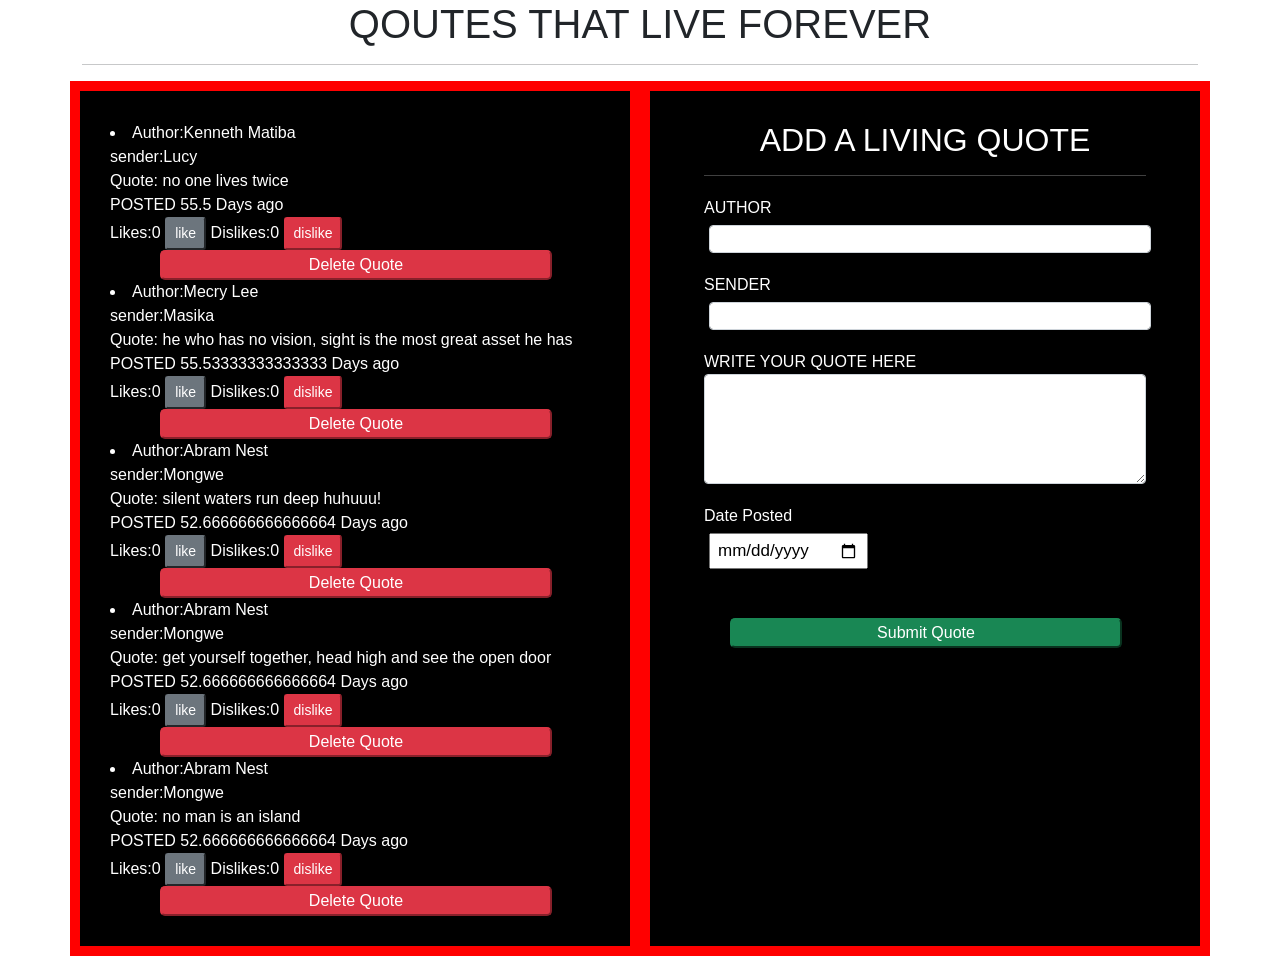
==== index.html @ e727f2b8 "Auto-generated commit [ci skip]" ====
<!DOCTYPE html><html lang="en"><head>
  <meta charset="utf-8">
  <title>Quotes</title>
  <base href="Quotes">
  <meta name="viewport" content="width=device-width, initial-scale=1">
  <link rel="icon" type="image/x-icon" href="favicon.ico">
<style>@charset "UTF-8";:root{--bs-blue:#0d6efd;--bs-indigo:#6610f2;--bs-purple:#6f42c1;--bs-pink:#d63384;--bs-red:#dc3545;--bs-orange:#fd7e14;--bs-yellow:#ffc107;--bs-green:#198754;--bs-teal:#20c997;--bs-cyan:#0dcaf0;--bs-white:#fff;--bs-gray:#6c757d;--bs-gray-dark:#343a40;--bs-gray-100:#f8f9fa;--bs-gray-200:#e9ecef;--bs-gray-300:#dee2e6;--bs-gray-400:#ced4da;--bs-gray-500:#adb5bd;--bs-gray-600:#6c757d;--bs-gray-700:#495057;--bs-gray-800:#343a40;--bs-gray-900:#212529;--bs-primary:#0d6efd;--bs-secondary:#6c757d;--bs-success:#198754;--bs-info:#0dcaf0;--bs-warning:#ffc107;--bs-danger:#dc3545;--bs-light:#f8f9fa;--bs-dark:#212529;--bs-primary-rgb:13, 110, 253;--bs-secondary-rgb:108, 117, 125;--bs-success-rgb:25, 135, 84;--bs-info-rgb:13, 202, 240;--bs-warning-rgb:255, 193, 7;--bs-danger-rgb:220, 53, 69;--bs-light-rgb:248, 249, 250;--bs-dark-rgb:33, 37, 41;--bs-white-rgb:255, 255, 255;--bs-black-rgb:0, 0, 0;--bs-body-color-rgb:33, 37, 41;--bs-body-bg-rgb:255, 255, 255;--bs-font-sans-serif:system-ui, -apple-system, "Segoe UI", Roboto, "Helvetica Neue", Arial, "Noto Sans", "Liberation Sans", sans-serif, "Apple Color Emoji", "Segoe UI Emoji", "Segoe UI Symbol", "Noto Color Emoji";--bs-font-monospace:SFMono-Regular, Menlo, Monaco, Consolas, "Liberation Mono", "Courier New", monospace;--bs-gradient:linear-gradient(180deg, rgba(255, 255, 255, .15), rgba(255, 255, 255, 0));--bs-body-font-family:var(--bs-font-sans-serif);--bs-body-font-size:1rem;--bs-body-font-weight:400;--bs-body-line-height:1.5;--bs-body-color:#212529;--bs-body-bg:#fff}*,*:before,*:after{box-sizing:border-box}@media (prefers-reduced-motion: no-preference){:root{scroll-behavior:smooth}}body{margin:0;font-family:var(--bs-body-font-family);font-size:var(--bs-body-font-size);font-weight:var(--bs-body-font-weight);line-height:var(--bs-body-line-height);color:var(--bs-body-color);text-align:var(--bs-body-text-align);background-color:var(--bs-body-bg);-webkit-text-size-adjust:100%;-webkit-tap-highlight-color:rgba(0,0,0,0)}*{box-sizing:border-box;margin:0;padding:0}body{font-family:sans-serif}</style><link rel="stylesheet" href="styles.9fc61b99c230800b.css" media="print" onload="this.media='all'"><noscript><link rel="stylesheet" href="styles.9fc61b99c230800b.css"></noscript></head>
<body>
  <app-root></app-root>
<script src="runtime.3880959c153976d8.js" type="module"></script><script src="polyfills.6679a72834c82d24.js" type="module"></script><script src="main.d0c2d0df82d0cea3.js" type="module"></script>

</body></html>
---- styles.9fc61b99c230800b.css ----
@charset "UTF-8";/*!
 * Bootstrap v5.1.3 (https://getbootstrap.com/)
 * Copyright 2011-2021 The Bootstrap Authors
 * Copyright 2011-2021 Twitter, Inc.
 * Licensed under MIT (https://github.com/twbs/bootstrap/blob/main/LICENSE)
 */:root{--bs-blue: #0d6efd;--bs-indigo: #6610f2;--bs-purple: #6f42c1;--bs-pink: #d63384;--bs-red: #dc3545;--bs-orange: #fd7e14;--bs-yellow: #ffc107;--bs-green: #198754;--bs-teal: #20c997;--bs-cyan: #0dcaf0;--bs-white: #fff;--bs-gray: #6c757d;--bs-gray-dark: #343a40;--bs-gray-100: #f8f9fa;--bs-gray-200: #e9ecef;--bs-gray-300: #dee2e6;--bs-gray-400: #ced4da;--bs-gray-500: #adb5bd;--bs-gray-600: #6c757d;--bs-gray-700: #495057;--bs-gray-800: #343a40;--bs-gray-900: #212529;--bs-primary: #0d6efd;--bs-secondary: #6c757d;--bs-success: #198754;--bs-info: #0dcaf0;--bs-warning: #ffc107;--bs-danger: #dc3545;--bs-light: #f8f9fa;--bs-dark: #212529;--bs-primary-rgb: 13, 110, 253;--bs-secondary-rgb: 108, 117, 125;--bs-success-rgb: 25, 135, 84;--bs-info-rgb: 13, 202, 240;--bs-warning-rgb: 255, 193, 7;--bs-danger-rgb: 220, 53, 69;--bs-light-rgb: 248, 249, 250;--bs-dark-rgb: 33, 37, 41;--bs-white-rgb: 255, 255, 255;--bs-black-rgb: 0, 0, 0;--bs-body-color-rgb: 33, 37, 41;--bs-body-bg-rgb: 255, 255, 255;--bs-font-sans-serif: system-ui, -apple-system, "Segoe UI", Roboto, "Helvetica Neue", Arial, "Noto Sans", "Liberation Sans", sans-serif, "Apple Color Emoji", "Segoe UI Emoji", "Segoe UI Symbol", "Noto Color Emoji";--bs-font-monospace: SFMono-Regular, Menlo, Monaco, Consolas, "Liberation Mono", "Courier New", monospace;--bs-gradient: linear-gradient(180deg, rgba(255, 255, 255, .15), rgba(255, 255, 255, 0));--bs-body-font-family: var(--bs-font-sans-serif);--bs-body-font-size: 1rem;--bs-body-font-weight: 400;--bs-body-line-height: 1.5;--bs-body-color: #212529;--bs-body-bg: #fff}*,*:before,*:after{box-sizing:border-box}@media (prefers-reduced-motion: no-preference){:root{scroll-behavior:smooth}}body{margin:0;font-family:var(--bs-body-font-family);font-size:var(--bs-body-font-size);font-weight:var(--bs-body-font-weight);line-height:var(--bs-body-line-height);color:var(--bs-body-color);text-align:var(--bs-body-text-align);background-color:var(--bs-body-bg);-webkit-text-size-adjust:100%;-webkit-tap-highlight-color:rgba(0,0,0,0)}hr{margin:1rem 0;color:inherit;background-color:currentColor;border:0;opacity:.25}hr:not([size]){height:1px}h6,.h6,h5,.h5,h4,.h4,h3,.h3,h2,.h2,h1,.h1{margin-top:0;margin-bottom:.5rem;font-weight:500;line-height:1.2}h1,.h1{font-size:calc(1.375rem + 1.5vw)}@media (min-width: 1200px){h1,.h1{font-size:2.5rem}}h2,.h2{font-size:calc(1.325rem + .9vw)}@media (min-width: 1200px){h2,.h2{font-size:2rem}}h3,.h3{font-size:calc(1.3rem + .6vw)}@media (min-width: 1200px){h3,.h3{font-size:1.75rem}}h4,.h4{font-size:calc(1.275rem + .3vw)}@media (min-width: 1200px){h4,.h4{font-size:1.5rem}}h5,.h5{font-size:1.25rem}h6,.h6{font-size:1rem}p{margin-top:0;margin-bottom:1rem}abbr[title],abbr[data-bs-original-title]{-webkit-text-decoration:underline dotted;text-decoration:underline dotted;cursor:help;-webkit-text-decoration-skip-ink:none;text-decoration-skip-ink:none}address{margin-bottom:1rem;font-style:normal;line-height:inherit}ol,ul{padding-left:2rem}ol,ul,dl{margin-top:0;margin-bottom:1rem}ol ol,ul ul,ol ul,ul ol{margin-bottom:0}dt{font-weight:700}dd{margin-bottom:.5rem;margin-left:0}blockquote{margin:0 0 1rem}b,strong{font-weight:bolder}small,.small{font-size:.875em}mark,.mark{padding:.2em;background-color:#fcf8e3}sub,sup{position:relative;font-size:.75em;line-height:0;vertical-align:baseline}sub{bottom:-.25em}sup{top:-.5em}a{color:#0d6efd;text-decoration:underline}a:hover{color:#0a58ca}a:not([href]):not([class]),a:not([href]):not([class]):hover{color:inherit;text-decoration:none}pre,code,kbd,samp{font-family:var(--bs-font-monospace);font-size:1em;direction:ltr;unicode-bidi:bidi-override}pre{display:block;margin-top:0;margin-bottom:1rem;overflow:auto;font-size:.875em}pre code{font-size:inherit;color:inherit;word-break:normal}code{font-size:.875em;color:#d63384;word-wrap:break-word}a>code{color:inherit}kbd{padding:.2rem .4rem;font-size:.875em;color:#fff;background-color:#212529;border-radius:.2rem}kbd kbd{padding:0;font-size:1em;font-weight:700}figure{margin:0 0 1rem}img,svg{vertical-align:middle}table{caption-side:bottom;border-collapse:collapse}caption{padding-top:.5rem;padding-bottom:.5rem;color:#6c757d;text-align:left}th{text-align:inherit;text-align:-webkit-match-parent}thead,tbody,tfoot,tr,td,th{border-color:inherit;border-style:solid;border-width:0}label{display:inline-block}button{border-radius:0}button:focus:not(:focus-visible){outline:0}input,button,select,optgroup,textarea{margin:0;font-family:inherit;font-size:inherit;line-height:inherit}button,select{text-transform:none}[role=button]{cursor:pointer}select{word-wrap:normal}select:disabled{opacity:1}[list]::-webkit-calendar-picker-indicator{display:none}button,[type=button],[type=reset],[type=submit]{-webkit-appearance:button}button:not(:disabled),[type=button]:not(:disabled),[type=reset]:not(:disabled),[type=submit]:not(:disabled){cursor:pointer}::-moz-focus-inner{padding:0;border-style:none}textarea{resize:vertical}fieldset{min-width:0;padding:0;margin:0;border:0}legend{float:left;width:100%;padding:0;margin-bottom:.5rem;font-size:calc(1.275rem + .3vw);line-height:inherit}@media (min-width: 1200px){legend{font-size:1.5rem}}legend+*{clear:left}::-webkit-datetime-edit-fields-wrapper,::-webkit-datetime-edit-text,::-webkit-datetime-edit-minute,::-webkit-datetime-edit-hour-field,::-webkit-datetime-edit-day-field,::-webkit-datetime-edit-month-field,::-webkit-datetime-edit-year-field{padding:0}::-webkit-inner-spin-button{height:auto}[type=search]{outline-offset:-2px;-webkit-appearance:textfield}::-webkit-search-decoration{-webkit-appearance:none}::-webkit-color-swatch-wrapper{padding:0}::-webkit-file-upload-button{font:inherit}::file-selector-button{font:inherit}::-webkit-file-upload-button{font:inherit;-webkit-appearance:button}output{display:inline-block}iframe{border:0}summary{display:list-item;cursor:pointer}progress{vertical-align:baseline}[hidden]{display:none!important}.lead{font-size:1.25rem;font-weight:300}.display-1{font-size:calc(1.625rem + 4.5vw);font-weight:300;line-height:1.2}@media (min-width: 1200px){.display-1{font-size:5rem}}.display-2{font-size:calc(1.575rem + 3.9vw);font-weight:300;line-height:1.2}@media (min-width: 1200px){.display-2{font-size:4.5rem}}.display-3{font-size:calc(1.525rem + 3.3vw);font-weight:300;line-height:1.2}@media (min-width: 1200px){.display-3{font-size:4rem}}.display-4{font-size:calc(1.475rem + 2.7vw);font-weight:300;line-height:1.2}@media (min-width: 1200px){.display-4{font-size:3.5rem}}.display-5{font-size:calc(1.425rem + 2.1vw);font-weight:300;line-height:1.2}@media (min-width: 1200px){.display-5{font-size:3rem}}.display-6{font-size:calc(1.375rem + 1.5vw);font-weight:300;line-height:1.2}@media (min-width: 1200px){.display-6{font-size:2.5rem}}.list-unstyled,.list-inline{padding-left:0;list-style:none}.list-inline-item{display:inline-block}.list-inline-item:not(:last-child){margin-right:.5rem}.initialism{font-size:.875em;text-transform:uppercase}.blockquote{margin-bottom:1rem;font-size:1.25rem}.blockquote>:last-child{margin-bottom:0}.blockquote-footer{margin-top:-1rem;margin-bottom:1rem;font-size:.875em;color:#6c757d}.blockquote-footer:before{content:"\2014\a0"}.img-fluid{max-width:100%;height:auto}.img-thumbnail{padding:.25rem;background-color:#fff;border:1px solid #dee2e6;border-radius:.25rem;max-width:100%;height:auto}.figure{display:inline-block}.figure-img{margin-bottom:.5rem;line-height:1}.figure-caption{font-size:.875em;color:#6c757d}.container,.container-fluid,.container-xxl,.container-xl,.container-lg,.container-md,.container-sm{width:100%;padding-right:var(--bs-gutter-x, .75rem);padding-left:var(--bs-gutter-x, .75rem);margin-right:auto;margin-left:auto}@media (min-width: 576px){.container-sm,.container{max-width:540px}}@media (min-width: 768px){.container-md,.container-sm,.container{max-width:720px}}@media (min-width: 992px){.container-lg,.container-md,.container-sm,.container{max-width:960px}}@media (min-width: 1200px){.container-xl,.container-lg,.container-md,.container-sm,.container{max-width:1140px}}@media (min-width: 1400px){.container-xxl,.container-xl,.container-lg,.container-md,.container-sm,.container{max-width:1320px}}.row{--bs-gutter-x: 1.5rem;--bs-gutter-y: 0;display:flex;flex-wrap:wrap;margin-top:calc(-1 * var(--bs-gutter-y));margin-right:calc(-.5 * var(--bs-gutter-x));margin-left:calc(-.5 * var(--bs-gutter-x))}.row>*{flex-shrink:0;width:100%;max-width:100%;padding-right:calc(var(--bs-gutter-x) * .5);padding-left:calc(var(--bs-gutter-x) * .5);margin-top:var(--bs-gutter-y)}.col{flex:1 0 0%}.row-cols-auto>*{flex:0 0 auto;width:auto}.row-cols-1>*{flex:0 0 auto;width:100%}.row-cols-2>*{flex:0 0 auto;width:50%}.row-cols-3>*{flex:0 0 auto;width:33.3333333333%}.row-cols-4>*{flex:0 0 auto;width:25%}.row-cols-5>*{flex:0 0 auto;width:20%}.row-cols-6>*{flex:0 0 auto;width:16.6666666667%}.col-auto{flex:0 0 auto;width:auto}.col-1{flex:0 0 auto;width:8.33333333%}.col-2{flex:0 0 auto;width:16.66666667%}.col-3{flex:0 0 auto;width:25%}.col-4{flex:0 0 auto;width:33.33333333%}.col-5{flex:0 0 auto;width:41.66666667%}.col-6{flex:0 0 auto;width:50%}.col-7{flex:0 0 auto;width:58.33333333%}.col-8{flex:0 0 auto;width:66.66666667%}.col-9{flex:0 0 auto;width:75%}.col-10{flex:0 0 auto;width:83.33333333%}.col-11{flex:0 0 auto;width:91.66666667%}.col-12{flex:0 0 auto;width:100%}.offset-1{margin-left:8.33333333%}.offset-2{margin-left:16.66666667%}.offset-3{margin-left:25%}.offset-4{margin-left:33.33333333%}.offset-5{margin-left:41.66666667%}.offset-6{margin-left:50%}.offset-7{margin-left:58.33333333%}.offset-8{margin-left:66.66666667%}.offset-9{margin-left:75%}.offset-10{margin-left:83.33333333%}.offset-11{margin-left:91.66666667%}.g-0,.gx-0{--bs-gutter-x: 0}.g-0,.gy-0{--bs-gutter-y: 0}.g-1,.gx-1{--bs-gutter-x: .25rem}.g-1,.gy-1{--bs-gutter-y: .25rem}.g-2,.gx-2{--bs-gutter-x: .5rem}.g-2,.gy-2{--bs-gutter-y: .5rem}.g-3,.gx-3{--bs-gutter-x: 1rem}.g-3,.gy-3{--bs-gutter-y: 1rem}.g-4,.gx-4{--bs-gutter-x: 1.5rem}.g-4,.gy-4{--bs-gutter-y: 1.5rem}.g-5,.gx-5{--bs-gutter-x: 3rem}.g-5,.gy-5{--bs-gutter-y: 3rem}@media (min-width: 576px){.col-sm{flex:1 0 0%}.row-cols-sm-auto>*{flex:0 0 auto;width:auto}.row-cols-sm-1>*{flex:0 0 auto;width:100%}.row-cols-sm-2>*{flex:0 0 auto;width:50%}.row-cols-sm-3>*{flex:0 0 auto;width:33.3333333333%}.row-cols-sm-4>*{flex:0 0 auto;width:25%}.row-cols-sm-5>*{flex:0 0 auto;width:20%}.row-cols-sm-6>*{flex:0 0 auto;width:16.6666666667%}.col-sm-auto{flex:0 0 auto;width:auto}.col-sm-1{flex:0 0 auto;width:8.33333333%}.col-sm-2{flex:0 0 auto;width:16.66666667%}.col-sm-3{flex:0 0 auto;width:25%}.col-sm-4{flex:0 0 auto;width:33.33333333%}.col-sm-5{flex:0 0 auto;width:41.66666667%}.col-sm-6{flex:0 0 auto;width:50%}.col-sm-7{flex:0 0 auto;width:58.33333333%}.col-sm-8{flex:0 0 auto;width:66.66666667%}.col-sm-9{flex:0 0 auto;width:75%}.col-sm-10{flex:0 0 auto;width:83.33333333%}.col-sm-11{flex:0 0 auto;width:91.66666667%}.col-sm-12{flex:0 0 auto;width:100%}.offset-sm-0{margin-left:0}.offset-sm-1{margin-left:8.33333333%}.offset-sm-2{margin-left:16.66666667%}.offset-sm-3{margin-left:25%}.offset-sm-4{margin-left:33.33333333%}.offset-sm-5{margin-left:41.66666667%}.offset-sm-6{margin-left:50%}.offset-sm-7{margin-left:58.33333333%}.offset-sm-8{margin-left:66.66666667%}.offset-sm-9{margin-left:75%}.offset-sm-10{margin-left:83.33333333%}.offset-sm-11{margin-left:91.66666667%}.g-sm-0,.gx-sm-0{--bs-gutter-x: 0}.g-sm-0,.gy-sm-0{--bs-gutter-y: 0}.g-sm-1,.gx-sm-1{--bs-gutter-x: .25rem}.g-sm-1,.gy-sm-1{--bs-gutter-y: .25rem}.g-sm-2,.gx-sm-2{--bs-gutter-x: .5rem}.g-sm-2,.gy-sm-2{--bs-gutter-y: .5rem}.g-sm-3,.gx-sm-3{--bs-gutter-x: 1rem}.g-sm-3,.gy-sm-3{--bs-gutter-y: 1rem}.g-sm-4,.gx-sm-4{--bs-gutter-x: 1.5rem}.g-sm-4,.gy-sm-4{--bs-gutter-y: 1.5rem}.g-sm-5,.gx-sm-5{--bs-gutter-x: 3rem}.g-sm-5,.gy-sm-5{--bs-gutter-y: 3rem}}@media (min-width: 768px){.col-md{flex:1 0 0%}.row-cols-md-auto>*{flex:0 0 auto;width:auto}.row-cols-md-1>*{flex:0 0 auto;width:100%}.row-cols-md-2>*{flex:0 0 auto;width:50%}.row-cols-md-3>*{flex:0 0 auto;width:33.3333333333%}.row-cols-md-4>*{flex:0 0 auto;width:25%}.row-cols-md-5>*{flex:0 0 auto;width:20%}.row-cols-md-6>*{flex:0 0 auto;width:16.6666666667%}.col-md-auto{flex:0 0 auto;width:auto}.col-md-1{flex:0 0 auto;width:8.33333333%}.col-md-2{flex:0 0 auto;width:16.66666667%}.col-md-3{flex:0 0 auto;width:25%}.col-md-4{flex:0 0 auto;width:33.33333333%}.col-md-5{flex:0 0 auto;width:41.66666667%}.col-md-6{flex:0 0 auto;width:50%}.col-md-7{flex:0 0 auto;width:58.33333333%}.col-md-8{flex:0 0 auto;width:66.66666667%}.col-md-9{flex:0 0 auto;width:75%}.col-md-10{flex:0 0 auto;width:83.33333333%}.col-md-11{flex:0 0 auto;width:91.66666667%}.col-md-12{flex:0 0 auto;width:100%}.offset-md-0{margin-left:0}.offset-md-1{margin-left:8.33333333%}.offset-md-2{margin-left:16.66666667%}.offset-md-3{margin-left:25%}.offset-md-4{margin-left:33.33333333%}.offset-md-5{margin-left:41.66666667%}.offset-md-6{margin-left:50%}.offset-md-7{margin-left:58.33333333%}.offset-md-8{margin-left:66.66666667%}.offset-md-9{margin-left:75%}.offset-md-10{margin-left:83.33333333%}.offset-md-11{margin-left:91.66666667%}.g-md-0,.gx-md-0{--bs-gutter-x: 0}.g-md-0,.gy-md-0{--bs-gutter-y: 0}.g-md-1,.gx-md-1{--bs-gutter-x: .25rem}.g-md-1,.gy-md-1{--bs-gutter-y: .25rem}.g-md-2,.gx-md-2{--bs-gutter-x: .5rem}.g-md-2,.gy-md-2{--bs-gutter-y: .5rem}.g-md-3,.gx-md-3{--bs-gutter-x: 1rem}.g-md-3,.gy-md-3{--bs-gutter-y: 1rem}.g-md-4,.gx-md-4{--bs-gutter-x: 1.5rem}.g-md-4,.gy-md-4{--bs-gutter-y: 1.5rem}.g-md-5,.gx-md-5{--bs-gutter-x: 3rem}.g-md-5,.gy-md-5{--bs-gutter-y: 3rem}}@media (min-width: 992px){.col-lg{flex:1 0 0%}.row-cols-lg-auto>*{flex:0 0 auto;width:auto}.row-cols-lg-1>*{flex:0 0 auto;width:100%}.row-cols-lg-2>*{flex:0 0 auto;width:50%}.row-cols-lg-3>*{flex:0 0 auto;width:33.3333333333%}.row-cols-lg-4>*{flex:0 0 auto;width:25%}.row-cols-lg-5>*{flex:0 0 auto;width:20%}.row-cols-lg-6>*{flex:0 0 auto;width:16.6666666667%}.col-lg-auto{flex:0 0 auto;width:auto}.col-lg-1{flex:0 0 auto;width:8.33333333%}.col-lg-2{flex:0 0 auto;width:16.66666667%}.col-lg-3{flex:0 0 auto;width:25%}.col-lg-4{flex:0 0 auto;width:33.33333333%}.col-lg-5{flex:0 0 auto;width:41.66666667%}.col-lg-6{flex:0 0 auto;width:50%}.col-lg-7{flex:0 0 auto;width:58.33333333%}.col-lg-8{flex:0 0 auto;width:66.66666667%}.col-lg-9{flex:0 0 auto;width:75%}.col-lg-10{flex:0 0 auto;width:83.33333333%}.col-lg-11{flex:0 0 auto;width:91.66666667%}.col-lg-12{flex:0 0 auto;width:100%}.offset-lg-0{margin-left:0}.offset-lg-1{margin-left:8.33333333%}.offset-lg-2{margin-left:16.66666667%}.offset-lg-3{margin-left:25%}.offset-lg-4{margin-left:33.33333333%}.offset-lg-5{margin-left:41.66666667%}.offset-lg-6{margin-left:50%}.offset-lg-7{margin-left:58.33333333%}.offset-lg-8{margin-left:66.66666667%}.offset-lg-9{margin-left:75%}.offset-lg-10{margin-left:83.33333333%}.offset-lg-11{margin-left:91.66666667%}.g-lg-0,.gx-lg-0{--bs-gutter-x: 0}.g-lg-0,.gy-lg-0{--bs-gutter-y: 0}.g-lg-1,.gx-lg-1{--bs-gutter-x: .25rem}.g-lg-1,.gy-lg-1{--bs-gutter-y: .25rem}.g-lg-2,.gx-lg-2{--bs-gutter-x: .5rem}.g-lg-2,.gy-lg-2{--bs-gutter-y: .5rem}.g-lg-3,.gx-lg-3{--bs-gutter-x: 1rem}.g-lg-3,.gy-lg-3{--bs-gutter-y: 1rem}.g-lg-4,.gx-lg-4{--bs-gutter-x: 1.5rem}.g-lg-4,.gy-lg-4{--bs-gutter-y: 1.5rem}.g-lg-5,.gx-lg-5{--bs-gutter-x: 3rem}.g-lg-5,.gy-lg-5{--bs-gutter-y: 3rem}}@media (min-width: 1200px){.col-xl{flex:1 0 0%}.row-cols-xl-auto>*{flex:0 0 auto;width:auto}.row-cols-xl-1>*{flex:0 0 auto;width:100%}.row-cols-xl-2>*{flex:0 0 auto;width:50%}.row-cols-xl-3>*{flex:0 0 auto;width:33.3333333333%}.row-cols-xl-4>*{flex:0 0 auto;width:25%}.row-cols-xl-5>*{flex:0 0 auto;width:20%}.row-cols-xl-6>*{flex:0 0 auto;width:16.6666666667%}.col-xl-auto{flex:0 0 auto;width:auto}.col-xl-1{flex:0 0 auto;width:8.33333333%}.col-xl-2{flex:0 0 auto;width:16.66666667%}.col-xl-3{flex:0 0 auto;width:25%}.col-xl-4{flex:0 0 auto;width:33.33333333%}.col-xl-5{flex:0 0 auto;width:41.66666667%}.col-xl-6{flex:0 0 auto;width:50%}.col-xl-7{flex:0 0 auto;width:58.33333333%}.col-xl-8{flex:0 0 auto;width:66.66666667%}.col-xl-9{flex:0 0 auto;width:75%}.col-xl-10{flex:0 0 auto;width:83.33333333%}.col-xl-11{flex:0 0 auto;width:91.66666667%}.col-xl-12{flex:0 0 auto;width:100%}.offset-xl-0{margin-left:0}.offset-xl-1{margin-left:8.33333333%}.offset-xl-2{margin-left:16.66666667%}.offset-xl-3{margin-left:25%}.offset-xl-4{margin-left:33.33333333%}.offset-xl-5{margin-left:41.66666667%}.offset-xl-6{margin-left:50%}.offset-xl-7{margin-left:58.33333333%}.offset-xl-8{margin-left:66.66666667%}.offset-xl-9{margin-left:75%}.offset-xl-10{margin-left:83.33333333%}.offset-xl-11{margin-left:91.66666667%}.g-xl-0,.gx-xl-0{--bs-gutter-x: 0}.g-xl-0,.gy-xl-0{--bs-gutter-y: 0}.g-xl-1,.gx-xl-1{--bs-gutter-x: .25rem}.g-xl-1,.gy-xl-1{--bs-gutter-y: .25rem}.g-xl-2,.gx-xl-2{--bs-gutter-x: .5rem}.g-xl-2,.gy-xl-2{--bs-gutter-y: .5rem}.g-xl-3,.gx-xl-3{--bs-gutter-x: 1rem}.g-xl-3,.gy-xl-3{--bs-gutter-y: 1rem}.g-xl-4,.gx-xl-4{--bs-gutter-x: 1.5rem}.g-xl-4,.gy-xl-4{--bs-gutter-y: 1.5rem}.g-xl-5,.gx-xl-5{--bs-gutter-x: 3rem}.g-xl-5,.gy-xl-5{--bs-gutter-y: 3rem}}@media (min-width: 1400px){.col-xxl{flex:1 0 0%}.row-cols-xxl-auto>*{flex:0 0 auto;width:auto}.row-cols-xxl-1>*{flex:0 0 auto;width:100%}.row-cols-xxl-2>*{flex:0 0 auto;width:50%}.row-cols-xxl-3>*{flex:0 0 auto;width:33.3333333333%}.row-cols-xxl-4>*{flex:0 0 auto;width:25%}.row-cols-xxl-5>*{flex:0 0 auto;width:20%}.row-cols-xxl-6>*{flex:0 0 auto;width:16.6666666667%}.col-xxl-auto{flex:0 0 auto;width:auto}.col-xxl-1{flex:0 0 auto;width:8.33333333%}.col-xxl-2{flex:0 0 auto;width:16.66666667%}.col-xxl-3{flex:0 0 auto;width:25%}.col-xxl-4{flex:0 0 auto;width:33.33333333%}.col-xxl-5{flex:0 0 auto;width:41.66666667%}.col-xxl-6{flex:0 0 auto;width:50%}.col-xxl-7{flex:0 0 auto;width:58.33333333%}.col-xxl-8{flex:0 0 auto;width:66.66666667%}.col-xxl-9{flex:0 0 auto;width:75%}.col-xxl-10{flex:0 0 auto;width:83.33333333%}.col-xxl-11{flex:0 0 auto;width:91.66666667%}.col-xxl-12{flex:0 0 auto;width:100%}.offset-xxl-0{margin-left:0}.offset-xxl-1{margin-left:8.33333333%}.offset-xxl-2{margin-left:16.66666667%}.offset-xxl-3{margin-left:25%}.offset-xxl-4{margin-left:33.33333333%}.offset-xxl-5{margin-left:41.66666667%}.offset-xxl-6{margin-left:50%}.offset-xxl-7{margin-left:58.33333333%}.offset-xxl-8{margin-left:66.66666667%}.offset-xxl-9{margin-left:75%}.offset-xxl-10{margin-left:83.33333333%}.offset-xxl-11{margin-left:91.66666667%}.g-xxl-0,.gx-xxl-0{--bs-gutter-x: 0}.g-xxl-0,.gy-xxl-0{--bs-gutter-y: 0}.g-xxl-1,.gx-xxl-1{--bs-gutter-x: .25rem}.g-xxl-1,.gy-xxl-1{--bs-gutter-y: .25rem}.g-xxl-2,.gx-xxl-2{--bs-gutter-x: .5rem}.g-xxl-2,.gy-xxl-2{--bs-gutter-y: .5rem}.g-xxl-3,.gx-xxl-3{--bs-gutter-x: 1rem}.g-xxl-3,.gy-xxl-3{--bs-gutter-y: 1rem}.g-xxl-4,.gx-xxl-4{--bs-gutter-x: 1.5rem}.g-xxl-4,.gy-xxl-4{--bs-gutter-y: 1.5rem}.g-xxl-5,.gx-xxl-5{--bs-gutter-x: 3rem}.g-xxl-5,.gy-xxl-5{--bs-gutter-y: 3rem}}.table{--bs-table-bg: transparent;--bs-table-accent-bg: transparent;--bs-table-striped-color: #212529;--bs-table-striped-bg: rgba(0, 0, 0, .05);--bs-table-active-color: #212529;--bs-table-active-bg: rgba(0, 0, 0, .1);--bs-table-hover-color: #212529;--bs-table-hover-bg: rgba(0, 0, 0, .075);width:100%;margin-bottom:1rem;color:#212529;vertical-align:top;border-color:#dee2e6}.table>:not(caption)>*>*{padding:.5rem;background-color:var(--bs-table-bg);border-bottom-width:1px;box-shadow:inset 0 0 0 9999px var(--bs-table-accent-bg)}.table>tbody{vertical-align:inherit}.table>thead{vertical-align:bottom}.table>:not(:first-child){border-top:2px solid currentColor}.caption-top{caption-side:top}.table-sm>:not(caption)>*>*{padding:.25rem}.table-bordered>:not(caption)>*{border-width:1px 0}.table-bordered>:not(caption)>*>*{border-width:0 1px}.table-borderless>:not(caption)>*>*{border-bottom-width:0}.table-borderless>:not(:first-child){border-top-width:0}.table-striped>tbody>tr:nth-of-type(odd)>*{--bs-table-accent-bg: var(--bs-table-striped-bg);color:var(--bs-table-striped-color)}.table-active{--bs-table-accent-bg: var(--bs-table-active-bg);color:var(--bs-table-active-color)}.table-hover>tbody>tr:hover>*{--bs-table-accent-bg: var(--bs-table-hover-bg);color:var(--bs-table-hover-color)}.table-primary{--bs-table-bg: #cfe2ff;--bs-table-striped-bg: #c5d7f2;--bs-table-striped-color: #000;--bs-table-active-bg: #bacbe6;--bs-table-active-color: #000;--bs-table-hover-bg: #bfd1ec;--bs-table-hover-color: #000;color:#000;border-color:#bacbe6}.table-secondary{--bs-table-bg: #e2e3e5;--bs-table-striped-bg: #d7d8da;--bs-table-striped-color: #000;--bs-table-active-bg: #cbccce;--bs-table-active-color: #000;--bs-table-hover-bg: #d1d2d4;--bs-table-hover-color: #000;color:#000;border-color:#cbccce}.table-success{--bs-table-bg: #d1e7dd;--bs-table-striped-bg: #c7dbd2;--bs-table-striped-color: #000;--bs-table-active-bg: #bcd0c7;--bs-table-active-color: #000;--bs-table-hover-bg: #c1d6cc;--bs-table-hover-color: #000;color:#000;border-color:#bcd0c7}.table-info{--bs-table-bg: #cff4fc;--bs-table-striped-bg: #c5e8ef;--bs-table-striped-color: #000;--bs-table-active-bg: #badce3;--bs-table-active-color: #000;--bs-table-hover-bg: #bfe2e9;--bs-table-hover-color: #000;color:#000;border-color:#badce3}.table-warning{--bs-table-bg: #fff3cd;--bs-table-striped-bg: #f2e7c3;--bs-table-striped-color: #000;--bs-table-active-bg: #e6dbb9;--bs-table-active-color: #000;--bs-table-hover-bg: #ece1be;--bs-table-hover-color: #000;color:#000;border-color:#e6dbb9}.table-danger{--bs-table-bg: #f8d7da;--bs-table-striped-bg: #eccccf;--bs-table-striped-color: #000;--bs-table-active-bg: #dfc2c4;--bs-table-active-color: #000;--bs-table-hover-bg: #e5c7ca;--bs-table-hover-color: #000;color:#000;border-color:#dfc2c4}.table-light{--bs-table-bg: #f8f9fa;--bs-table-striped-bg: #ecedee;--bs-table-striped-color: #000;--bs-table-active-bg: #dfe0e1;--bs-table-active-color: #000;--bs-table-hover-bg: #e5e6e7;--bs-table-hover-color: #000;color:#000;border-color:#dfe0e1}.table-dark{--bs-table-bg: #212529;--bs-table-striped-bg: #2c3034;--bs-table-striped-color: #fff;--bs-table-active-bg: #373b3e;--bs-table-active-color: #fff;--bs-table-hover-bg: #323539;--bs-table-hover-color: #fff;color:#fff;border-color:#373b3e}.table-responsive{overflow-x:auto;-webkit-overflow-scrolling:touch}@media (max-width: 575.98px){.table-responsive-sm{overflow-x:auto;-webkit-overflow-scrolling:touch}}@media (max-width: 767.98px){.table-responsive-md{overflow-x:auto;-webkit-overflow-scrolling:touch}}@media (max-width: 991.98px){.table-responsive-lg{overflow-x:auto;-webkit-overflow-scrolling:touch}}@media (max-width: 1199.98px){.table-responsive-xl{overflow-x:auto;-webkit-overflow-scrolling:touch}}@media (max-width: 1399.98px){.table-responsive-xxl{overflow-x:auto;-webkit-overflow-scrolling:touch}}.form-label{margin-bottom:.5rem}.col-form-label{padding-top:calc(.375rem + 1px);padding-bottom:calc(.375rem + 1px);margin-bottom:0;font-size:inherit;line-height:1.5}.col-form-label-lg{padding-top:calc(.5rem + 1px);padding-bottom:calc(.5rem + 1px);font-size:1.25rem}.col-form-label-sm{padding-top:calc(.25rem + 1px);padding-bottom:calc(.25rem + 1px);font-size:.875rem}.form-text{margin-top:.25rem;font-size:.875em;color:#6c757d}.form-control{display:block;width:100%;padding:.375rem .75rem;font-size:1rem;font-weight:400;line-height:1.5;color:#212529;background-color:#fff;background-clip:padding-box;border:1px solid #ced4da;-webkit-appearance:none;appearance:none;border-radius:.25rem;transition:border-color .15s ease-in-out,box-shadow .15s ease-in-out}@media (prefers-reduced-motion: reduce){.form-control{transition:none}}.form-control[type=file]{overflow:hidden}.form-control[type=file]:not(:disabled):not([readonly]){cursor:pointer}.form-control:focus{color:#212529;background-color:#fff;border-color:#86b7fe;outline:0;box-shadow:0 0 0 .25rem #0d6efd40}.form-control::-webkit-date-and-time-value{height:1.5em}.form-control::placeholder{color:#6c757d;opacity:1}.form-control:disabled,.form-control[readonly]{background-color:#e9ecef;opacity:1}.form-control::-webkit-file-upload-button{padding:.375rem .75rem;margin:-.375rem -.75rem;margin-inline-end:.75rem;color:#212529;background-color:#e9ecef;pointer-events:none;border-color:inherit;border-style:solid;border-width:0;border-inline-end-width:1px;border-radius:0;-webkit-transition:color .15s ease-in-out,background-color .15s ease-in-out,border-color .15s ease-in-out,box-shadow .15s ease-in-out;transition:color .15s ease-in-out,background-color .15s ease-in-out,border-color .15s ease-in-out,box-shadow .15s ease-in-out}.form-control::file-selector-button{padding:.375rem .75rem;margin:-.375rem -.75rem;margin-inline-end:.75rem;color:#212529;background-color:#e9ecef;pointer-events:none;border-color:inherit;border-style:solid;border-width:0;border-inline-end-width:1px;border-radius:0;transition:color .15s ease-in-out,background-color .15s ease-in-out,border-color .15s ease-in-out,box-shadow .15s ease-in-out}@media (prefers-reduced-motion: reduce){.form-control::-webkit-file-upload-button{-webkit-transition:none;transition:none}.form-control::file-selector-button{transition:none}}.form-control:hover:not(:disabled):not([readonly])::-webkit-file-upload-button{background-color:#dde0e3}.form-control:hover:not(:disabled):not([readonly])::file-selector-button{background-color:#dde0e3}.form-control::-webkit-file-upload-button{padding:.375rem .75rem;margin:-.375rem -.75rem;margin-inline-end:.75rem;color:#212529;background-color:#e9ecef;pointer-events:none;border-color:inherit;border-style:solid;border-width:0;border-inline-end-width:1px;border-radius:0;-webkit-transition:color .15s ease-in-out,background-color .15s ease-in-out,border-color .15s ease-in-out,box-shadow .15s ease-in-out;transition:color .15s ease-in-out,background-color .15s ease-in-out,border-color .15s ease-in-out,box-shadow .15s ease-in-out}@media (prefers-reduced-motion: reduce){.form-control::-webkit-file-upload-button{-webkit-transition:none;transition:none}}.form-control:hover:not(:disabled):not([readonly])::-webkit-file-upload-button{background-color:#dde0e3}.form-control-plaintext{display:block;width:100%;padding:.375rem 0;margin-bottom:0;line-height:1.5;color:#212529;background-color:transparent;border:solid transparent;border-width:1px 0}.form-control-plaintext.form-control-sm,.form-control-plaintext.form-control-lg{padding-right:0;padding-left:0}.form-control-sm{min-height:calc(1.5em + .5rem + 2px);padding:.25rem .5rem;font-size:.875rem;border-radius:.2rem}.form-control-sm::-webkit-file-upload-button{padding:.25rem .5rem;margin:-.25rem -.5rem;margin-inline-end:.5rem}.form-control-sm::file-selector-button{padding:.25rem .5rem;margin:-.25rem -.5rem;margin-inline-end:.5rem}.form-control-sm::-webkit-file-upload-button{padding:.25rem .5rem;margin:-.25rem -.5rem;margin-inline-end:.5rem}.form-control-lg{min-height:calc(1.5em + 1rem + 2px);padding:.5rem 1rem;font-size:1.25rem;border-radius:.3rem}.form-control-lg::-webkit-file-upload-button{padding:.5rem 1rem;margin:-.5rem -1rem;margin-inline-end:1rem}.form-control-lg::file-selector-button{padding:.5rem 1rem;margin:-.5rem -1rem;margin-inline-end:1rem}.form-control-lg::-webkit-file-upload-button{padding:.5rem 1rem;margin:-.5rem -1rem;margin-inline-end:1rem}textarea.form-control{min-height:calc(1.5em + .75rem + 2px)}textarea.form-control-sm{min-height:calc(1.5em + .5rem + 2px)}textarea.form-control-lg{min-height:calc(1.5em + 1rem + 2px)}.form-control-color{width:3rem;height:auto;padding:.375rem}.form-control-color:not(:disabled):not([readonly]){cursor:pointer}.form-control-color::-moz-color-swatch{height:1.5em;border-radius:.25rem}.form-control-color::-webkit-color-swatch{height:1.5em;border-radius:.25rem}.form-select{display:block;width:100%;padding:.375rem 2.25rem .375rem .75rem;-moz-padding-start:calc(.75rem - 3px);font-size:1rem;font-weight:400;line-height:1.5;color:#212529;background-color:#fff;background-image:url("data:image/svg+xml,%3csvg xmlns='http://www.w3.org/2000/svg' viewBox='0 0 16 16'%3e%3cpath fill='none' stroke='%23343a40' stroke-linecap='round' stroke-linejoin='round' stroke-width='2' d='M2 5l6 6 6-6'/%3e%3c/svg%3e");background-repeat:no-repeat;background-position:right .75rem center;background-size:16px 12px;border:1px solid #ced4da;border-radius:.25rem;transition:border-color .15s ease-in-out,box-shadow .15s ease-in-out;-webkit-appearance:none;appearance:none}@media (prefers-reduced-motion: reduce){.form-select{transition:none}}.form-select:focus{border-color:#86b7fe;outline:0;box-shadow:0 0 0 .25rem #0d6efd40}.form-select[multiple],.form-select[size]:not([size="1"]){padding-right:.75rem;background-image:none}.form-select:disabled{background-color:#e9ecef}.form-select:-moz-focusring{color:transparent;text-shadow:0 0 0 #212529}.form-select-sm{padding-top:.25rem;padding-bottom:.25rem;padding-left:.5rem;font-size:.875rem;border-radius:.2rem}.form-select-lg{padding-top:.5rem;padding-bottom:.5rem;padding-left:1rem;font-size:1.25rem;border-radius:.3rem}.form-check{display:block;min-height:1.5rem;padding-left:1.5em;margin-bottom:.125rem}.form-check .form-check-input{float:left;margin-left:-1.5em}.form-check-input{width:1em;height:1em;margin-top:.25em;vertical-align:top;background-color:#fff;background-repeat:no-repeat;background-position:center;background-size:contain;border:1px solid rgba(0,0,0,.25);-webkit-appearance:none;appearance:none;-webkit-print-color-adjust:exact;color-adjust:exact}.form-check-input[type=checkbox]{border-radius:.25em}.form-check-input[type=radio]{border-radius:50%}.form-check-input:active{filter:brightness(90%)}.form-check-input:focus{border-color:#86b7fe;outline:0;box-shadow:0 0 0 .25rem #0d6efd40}.form-check-input:checked{background-color:#0d6efd;border-color:#0d6efd}.form-check-input:checked[type=checkbox]{background-image:url("data:image/svg+xml,%3csvg xmlns='http://www.w3.org/2000/svg' viewBox='0 0 20 20'%3e%3cpath fill='none' stroke='%23fff' stroke-linecap='round' stroke-linejoin='round' stroke-width='3' d='M6 10l3 3l6-6'/%3e%3c/svg%3e")}.form-check-input:checked[type=radio]{background-image:url("data:image/svg+xml,%3csvg xmlns='http://www.w3.org/2000/svg' viewBox='-4 -4 8 8'%3e%3ccircle r='2' fill='%23fff'/%3e%3c/svg%3e")}.form-check-input[type=checkbox]:indeterminate{background-color:#0d6efd;border-color:#0d6efd;background-image:url("data:image/svg+xml,%3csvg xmlns='http://www.w3.org/2000/svg' viewBox='0 0 20 20'%3e%3cpath fill='none' stroke='%23fff' stroke-linecap='round' stroke-linejoin='round' stroke-width='3' d='M6 10h8'/%3e%3c/svg%3e")}.form-check-input:disabled{pointer-events:none;filter:none;opacity:.5}.form-check-input[disabled]~.form-check-label,.form-check-input:disabled~.form-check-label{opacity:.5}.form-switch{padding-left:2.5em}.form-switch .form-check-input{width:2em;margin-left:-2.5em;background-image:url("data:image/svg+xml,%3csvg xmlns='http://www.w3.org/2000/svg' viewBox='-4 -4 8 8'%3e%3ccircle r='3' fill='rgba%280, 0, 0, 0.25%29'/%3e%3c/svg%3e");background-position:left center;border-radius:2em;transition:background-position .15s ease-in-out}@media (prefers-reduced-motion: reduce){.form-switch .form-check-input{transition:none}}.form-switch .form-check-input:focus{background-image:url("data:image/svg+xml,%3csvg xmlns='http://www.w3.org/2000/svg' viewBox='-4 -4 8 8'%3e%3ccircle r='3' fill='%2386b7fe'/%3e%3c/svg%3e")}.form-switch .form-check-input:checked{background-position:right center;background-image:url("data:image/svg+xml,%3csvg xmlns='http://www.w3.org/2000/svg' viewBox='-4 -4 8 8'%3e%3ccircle r='3' fill='%23fff'/%3e%3c/svg%3e")}.form-check-inline{display:inline-block;margin-right:1rem}.btn-check{position:absolute;clip:rect(0,0,0,0);pointer-events:none}.btn-check[disabled]+.btn,.btn-check:disabled+.btn{pointer-events:none;filter:none;opacity:.65}.form-range{width:100%;height:1.5rem;padding:0;background-color:transparent;-webkit-appearance:none;appearance:none}.form-range:focus{outline:0}.form-range:focus::-webkit-slider-thumb{box-shadow:0 0 0 1px #fff,0 0 0 .25rem #0d6efd40}.form-range:focus::-moz-range-thumb{box-shadow:0 0 0 1px #fff,0 0 0 .25rem #0d6efd40}.form-range::-moz-focus-outer{border:0}.form-range::-webkit-slider-thumb{width:1rem;height:1rem;margin-top:-.25rem;background-color:#0d6efd;border:0;border-radius:1rem;-webkit-transition:background-color .15s ease-in-out,border-color .15s ease-in-out,box-shadow .15s ease-in-out;transition:background-color .15s ease-in-out,border-color .15s ease-in-out,box-shadow .15s ease-in-out;-webkit-appearance:none;appearance:none}@media (prefers-reduced-motion: reduce){.form-range::-webkit-slider-thumb{-webkit-transition:none;transition:none}}.form-range::-webkit-slider-thumb:active{background-color:#b6d4fe}.form-range::-webkit-slider-runnable-track{width:100%;height:.5rem;color:transparent;cursor:pointer;background-color:#dee2e6;border-color:transparent;border-radius:1rem}.form-range::-moz-range-thumb{width:1rem;height:1rem;background-color:#0d6efd;border:0;border-radius:1rem;-moz-transition:background-color .15s ease-in-out,border-color .15s ease-in-out,box-shadow .15s ease-in-out;transition:background-color .15s ease-in-out,border-color .15s ease-in-out,box-shadow .15s ease-in-out;appearance:none}@media (prefers-reduced-motion: reduce){.form-range::-moz-range-thumb{-moz-transition:none;transition:none}}.form-range::-moz-range-thumb:active{background-color:#b6d4fe}.form-range::-moz-range-track{width:100%;height:.5rem;color:transparent;cursor:pointer;background-color:#dee2e6;border-color:transparent;border-radius:1rem}.form-range:disabled{pointer-events:none}.form-range:disabled::-webkit-slider-thumb{background-color:#adb5bd}.form-range:disabled::-moz-range-thumb{background-color:#adb5bd}.form-floating{position:relative}.form-floating>.form-control,.form-floating>.form-select{height:calc(3.5rem + 2px);line-height:1.25}.form-floating>label{position:absolute;top:0;left:0;height:100%;padding:1rem .75rem;pointer-events:none;border:1px solid transparent;transform-origin:0 0;transition:opacity .1s ease-in-out,transform .1s ease-in-out}@media (prefers-reduced-motion: reduce){.form-floating>label{transition:none}}.form-floating>.form-control{padding:1rem .75rem}.form-floating>.form-control::placeholder{color:transparent}.form-floating>.form-control:focus,.form-floating>.form-control:not(:placeholder-shown){padding-top:1.625rem;padding-bottom:.625rem}.form-floating>.form-control:-webkit-autofill{padding-top:1.625rem;padding-bottom:.625rem}.form-floating>.form-select{padding-top:1.625rem;padding-bottom:.625rem}.form-floating>.form-control:focus~label,.form-floating>.form-control:not(:placeholder-shown)~label,.form-floating>.form-select~label{opacity:.65;transform:scale(.85) translateY(-.5rem) translate(.15rem)}.form-floating>.form-control:-webkit-autofill~label{opacity:.65;transform:scale(.85) translateY(-.5rem) translate(.15rem)}.input-group{position:relative;display:flex;flex-wrap:wrap;align-items:stretch;width:100%}.input-group>.form-control,.input-group>.form-select{position:relative;flex:1 1 auto;width:1%;min-width:0}.input-group>.form-control:focus,.input-group>.form-select:focus{z-index:3}.input-group .btn{position:relative;z-index:2}.input-group .btn:focus{z-index:3}.input-group-text{display:flex;align-items:center;padding:.375rem .75rem;font-size:1rem;font-weight:400;line-height:1.5;color:#212529;text-align:center;white-space:nowrap;background-color:#e9ecef;border:1px solid #ced4da;border-radius:.25rem}.input-group-lg>.form-control,.input-group-lg>.form-select,.input-group-lg>.input-group-text,.input-group-lg>.btn{padding:.5rem 1rem;font-size:1.25rem;border-radius:.3rem}.input-group-sm>.form-control,.input-group-sm>.form-select,.input-group-sm>.input-group-text,.input-group-sm>.btn{padding:.25rem .5rem;font-size:.875rem;border-radius:.2rem}.input-group-lg>.form-select,.input-group-sm>.form-select{padding-right:3rem}.input-group:not(.has-validation)>:not(:last-child):not(.dropdown-toggle):not(.dropdown-menu),.input-group:not(.has-validation)>.dropdown-toggle:nth-last-child(n+3){border-top-right-radius:0;border-bottom-right-radius:0}.input-group.has-validation>:nth-last-child(n+3):not(.dropdown-toggle):not(.dropdown-menu),.input-group.has-validation>.dropdown-toggle:nth-last-child(n+4){border-top-right-radius:0;border-bottom-right-radius:0}.input-group>:not(:first-child):not(.dropdown-menu):not(.valid-tooltip):not(.valid-feedback):not(.invalid-tooltip):not(.invalid-feedback){margin-left:-1px;border-top-left-radius:0;border-bottom-left-radius:0}.valid-feedback{display:none;width:100%;margin-top:.25rem;font-size:.875em;color:#198754}.valid-tooltip{position:absolute;top:100%;z-index:5;display:none;max-width:100%;padding:.25rem .5rem;margin-top:.1rem;font-size:.875rem;color:#fff;background-color:#198754e6;border-radius:.25rem}.was-validated :valid~.valid-feedback,.was-validated :valid~.valid-tooltip,.is-valid~.valid-feedback,.is-valid~.valid-tooltip{display:block}.was-validated .form-control:valid,.form-control.is-valid{border-color:#198754;padding-right:calc(1.5em + .75rem);background-image:url("data:image/svg+xml,%3csvg xmlns='http://www.w3.org/2000/svg' viewBox='0 0 8 8'%3e%3cpath fill='%23198754' d='M2.3 6.73L.6 4.53c-.4-1.04.46-1.4 1.1-.8l1.1 1.4 3.4-3.8c.6-.63 1.6-.27 1.2.7l-4 4.6c-.43.5-.8.4-1.1.1z'/%3e%3c/svg%3e");background-repeat:no-repeat;background-position:right calc(.375em + .1875rem) center;background-size:calc(.75em + .375rem) calc(.75em + .375rem)}.was-validated .form-control:valid:focus,.form-control.is-valid:focus{border-color:#198754;box-shadow:0 0 0 .25rem #19875440}.was-validated textarea.form-control:valid,textarea.form-control.is-valid{padding-right:calc(1.5em + .75rem);background-position:top calc(.375em + .1875rem) right calc(.375em + .1875rem)}.was-validated .form-select:valid,.form-select.is-valid{border-color:#198754}.was-validated .form-select:valid:not([multiple]):not([size]),.was-validated .form-select:valid:not([multiple])[size="1"],.form-select.is-valid:not([multiple]):not([size]),.form-select.is-valid:not([multiple])[size="1"]{padding-right:4.125rem;background-image:url("data:image/svg+xml,%3csvg xmlns='http://www.w3.org/2000/svg' viewBox='0 0 16 16'%3e%3cpath fill='none' stroke='%23343a40' stroke-linecap='round' stroke-linejoin='round' stroke-width='2' d='M2 5l6 6 6-6'/%3e%3c/svg%3e"),url("data:image/svg+xml,%3csvg xmlns='http://www.w3.org/2000/svg' viewBox='0 0 8 8'%3e%3cpath fill='%23198754' d='M2.3 6.73L.6 4.53c-.4-1.04.46-1.4 1.1-.8l1.1 1.4 3.4-3.8c.6-.63 1.6-.27 1.2.7l-4 4.6c-.43.5-.8.4-1.1.1z'/%3e%3c/svg%3e");background-position:right .75rem center,center right 2.25rem;background-size:16px 12px,calc(.75em + .375rem) calc(.75em + .375rem)}.was-validated .form-select:valid:focus,.form-select.is-valid:focus{border-color:#198754;box-shadow:0 0 0 .25rem #19875440}.was-validated .form-check-input:valid,.form-check-input.is-valid{border-color:#198754}.was-validated .form-check-input:valid:checked,.form-check-input.is-valid:checked{background-color:#198754}.was-validated .form-check-input:valid:focus,.form-check-input.is-valid:focus{box-shadow:0 0 0 .25rem #19875440}.was-validated .form-check-input:valid~.form-check-label,.form-check-input.is-valid~.form-check-label{color:#198754}.form-check-inline .form-check-input~.valid-feedback{margin-left:.5em}.was-validated .input-group .form-control:valid,.input-group .form-control.is-valid,.was-validated .input-group .form-select:valid,.input-group .form-select.is-valid{z-index:1}.was-validated .input-group .form-control:valid:focus,.input-group .form-control.is-valid:focus,.was-validated .input-group .form-select:valid:focus,.input-group .form-select.is-valid:focus{z-index:3}.invalid-feedback{display:none;width:100%;margin-top:.25rem;font-size:.875em;color:#dc3545}.invalid-tooltip{position:absolute;top:100%;z-index:5;display:none;max-width:100%;padding:.25rem .5rem;margin-top:.1rem;font-size:.875rem;color:#fff;background-color:#dc3545e6;border-radius:.25rem}.was-validated :invalid~.invalid-feedback,.was-validated :invalid~.invalid-tooltip,.is-invalid~.invalid-feedback,.is-invalid~.invalid-tooltip{display:block}.was-validated .form-control:invalid,.form-control.is-invalid{border-color:#dc3545;padding-right:calc(1.5em + .75rem);background-image:url("data:image/svg+xml,%3csvg xmlns='http://www.w3.org/2000/svg' viewBox='0 0 12 12' width='12' height='12' fill='none' stroke='%23dc3545'%3e%3ccircle cx='6' cy='6' r='4.5'/%3e%3cpath stroke-linejoin='round' d='M5.8 3.6h.4L6 6.5z'/%3e%3ccircle cx='6' cy='8.2' r='.6' fill='%23dc3545' stroke='none'/%3e%3c/svg%3e");background-repeat:no-repeat;background-position:right calc(.375em + .1875rem) center;background-size:calc(.75em + .375rem) calc(.75em + .375rem)}.was-validated .form-control:invalid:focus,.form-control.is-invalid:focus{border-color:#dc3545;box-shadow:0 0 0 .25rem #dc354540}.was-validated textarea.form-control:invalid,textarea.form-control.is-invalid{padding-right:calc(1.5em + .75rem);background-position:top calc(.375em + .1875rem) right calc(.375em + .1875rem)}.was-validated .form-select:invalid,.form-select.is-invalid{border-color:#dc3545}.was-validated .form-select:invalid:not([multiple]):not([size]),.was-validated .form-select:invalid:not([multiple])[size="1"],.form-select.is-invalid:not([multiple]):not([size]),.form-select.is-invalid:not([multiple])[size="1"]{padding-right:4.125rem;background-image:url("data:image/svg+xml,%3csvg xmlns='http://www.w3.org/2000/svg' viewBox='0 0 16 16'%3e%3cpath fill='none' stroke='%23343a40' stroke-linecap='round' stroke-linejoin='round' stroke-width='2' d='M2 5l6 6 6-6'/%3e%3c/svg%3e"),url("data:image/svg+xml,%3csvg xmlns='http://www.w3.org/2000/svg' viewBox='0 0 12 12' width='12' height='12' fill='none' stroke='%23dc3545'%3e%3ccircle cx='6' cy='6' r='4.5'/%3e%3cpath stroke-linejoin='round' d='M5.8 3.6h.4L6 6.5z'/%3e%3ccircle cx='6' cy='8.2' r='.6' fill='%23dc3545' stroke='none'/%3e%3c/svg%3e");background-position:right .75rem center,center right 2.25rem;background-size:16px 12px,calc(.75em + .375rem) calc(.75em + .375rem)}.was-validated .form-select:invalid:focus,.form-select.is-invalid:focus{border-color:#dc3545;box-shadow:0 0 0 .25rem #dc354540}.was-validated .form-check-input:invalid,.form-check-input.is-invalid{border-color:#dc3545}.was-validated .form-check-input:invalid:checked,.form-check-input.is-invalid:checked{background-color:#dc3545}.was-validated .form-check-input:invalid:focus,.form-check-input.is-invalid:focus{box-shadow:0 0 0 .25rem #dc354540}.was-validated .form-check-input:invalid~.form-check-label,.form-check-input.is-invalid~.form-check-label{color:#dc3545}.form-check-inline .form-check-input~.invalid-feedback{margin-left:.5em}.was-validated .input-group .form-control:invalid,.input-group .form-control.is-invalid,.was-validated .input-group .form-select:invalid,.input-group .form-select.is-invalid{z-index:2}.was-validated .input-group .form-control:invalid:focus,.input-group .form-control.is-invalid:focus,.was-validated .input-group .form-select:invalid:focus,.input-group .form-select.is-invalid:focus{z-index:3}.btn{display:inline-block;font-weight:400;line-height:1.5;color:#212529;text-align:center;text-decoration:none;vertical-align:middle;cursor:pointer;-webkit-user-select:none;user-select:none;background-color:transparent;border:1px solid transparent;padding:.375rem .75rem;font-size:1rem;border-radius:.25rem;transition:color .15s ease-in-out,background-color .15s ease-in-out,border-color .15s ease-in-out,box-shadow .15s ease-in-out}@media (prefers-reduced-motion: reduce){.btn{transition:none}}.btn:hover{color:#212529}.btn-check:focus+.btn,.btn:focus{outline:0;box-shadow:0 0 0 .25rem #0d6efd40}.btn:disabled,.btn.disabled,fieldset:disabled .btn{pointer-events:none;opacity:.65}.btn-primary{color:#fff;background-color:#0d6efd;border-color:#0d6efd}.btn-primary:hover{color:#fff;background-color:#0b5ed7;border-color:#0a58ca}.btn-check:focus+.btn-primary,.btn-primary:focus{color:#fff;background-color:#0b5ed7;border-color:#0a58ca;box-shadow:0 0 0 .25rem #3184fd80}.btn-check:checked+.btn-primary,.btn-check:active+.btn-primary,.btn-primary:active,.btn-primary.active,.show>.btn-primary.dropdown-toggle{color:#fff;background-color:#0a58ca;border-color:#0a53be}.btn-check:checked+.btn-primary:focus,.btn-check:active+.btn-primary:focus,.btn-primary:active:focus,.btn-primary.active:focus,.show>.btn-primary.dropdown-toggle:focus{box-shadow:0 0 0 .25rem #3184fd80}.btn-primary:disabled,.btn-primary.disabled{color:#fff;background-color:#0d6efd;border-color:#0d6efd}.btn-secondary{color:#fff;background-color:#6c757d;border-color:#6c757d}.btn-secondary:hover{color:#fff;background-color:#5c636a;border-color:#565e64}.btn-check:focus+.btn-secondary,.btn-secondary:focus{color:#fff;background-color:#5c636a;border-color:#565e64;box-shadow:0 0 0 .25rem #828a9180}.btn-check:checked+.btn-secondary,.btn-check:active+.btn-secondary,.btn-secondary:active,.btn-secondary.active,.show>.btn-secondary.dropdown-toggle{color:#fff;background-color:#565e64;border-color:#51585e}.btn-check:checked+.btn-secondary:focus,.btn-check:active+.btn-secondary:focus,.btn-secondary:active:focus,.btn-secondary.active:focus,.show>.btn-secondary.dropdown-toggle:focus{box-shadow:0 0 0 .25rem #828a9180}.btn-secondary:disabled,.btn-secondary.disabled{color:#fff;background-color:#6c757d;border-color:#6c757d}.btn-success{color:#fff;background-color:#198754;border-color:#198754}.btn-success:hover{color:#fff;background-color:#157347;border-color:#146c43}.btn-check:focus+.btn-success,.btn-success:focus{color:#fff;background-color:#157347;border-color:#146c43;box-shadow:0 0 0 .25rem #3c996e80}.btn-check:checked+.btn-success,.btn-check:active+.btn-success,.btn-success:active,.btn-success.active,.show>.btn-success.dropdown-toggle{color:#fff;background-color:#146c43;border-color:#13653f}.btn-check:checked+.btn-success:focus,.btn-check:active+.btn-success:focus,.btn-success:active:focus,.btn-success.active:focus,.show>.btn-success.dropdown-toggle:focus{box-shadow:0 0 0 .25rem #3c996e80}.btn-success:disabled,.btn-success.disabled{color:#fff;background-color:#198754;border-color:#198754}.btn-info{color:#000;background-color:#0dcaf0;border-color:#0dcaf0}.btn-info:hover{color:#000;background-color:#31d2f2;border-color:#25cff2}.btn-check:focus+.btn-info,.btn-info:focus{color:#000;background-color:#31d2f2;border-color:#25cff2;box-shadow:0 0 0 .25rem #0baccc80}.btn-check:checked+.btn-info,.btn-check:active+.btn-info,.btn-info:active,.btn-info.active,.show>.btn-info.dropdown-toggle{color:#000;background-color:#3dd5f3;border-color:#25cff2}.btn-check:checked+.btn-info:focus,.btn-check:active+.btn-info:focus,.btn-info:active:focus,.btn-info.active:focus,.show>.btn-info.dropdown-toggle:focus{box-shadow:0 0 0 .25rem #0baccc80}.btn-info:disabled,.btn-info.disabled{color:#000;background-color:#0dcaf0;border-color:#0dcaf0}.btn-warning{color:#000;background-color:#ffc107;border-color:#ffc107}.btn-warning:hover{color:#000;background-color:#ffca2c;border-color:#ffc720}.btn-check:focus+.btn-warning,.btn-warning:focus{color:#000;background-color:#ffca2c;border-color:#ffc720;box-shadow:0 0 0 .25rem #d9a40680}.btn-check:checked+.btn-warning,.btn-check:active+.btn-warning,.btn-warning:active,.btn-warning.active,.show>.btn-warning.dropdown-toggle{color:#000;background-color:#ffcd39;border-color:#ffc720}.btn-check:checked+.btn-warning:focus,.btn-check:active+.btn-warning:focus,.btn-warning:active:focus,.btn-warning.active:focus,.show>.btn-warning.dropdown-toggle:focus{box-shadow:0 0 0 .25rem #d9a40680}.btn-warning:disabled,.btn-warning.disabled{color:#000;background-color:#ffc107;border-color:#ffc107}.btn-danger{color:#fff;background-color:#dc3545;border-color:#dc3545}.btn-danger:hover{color:#fff;background-color:#bb2d3b;border-color:#b02a37}.btn-check:focus+.btn-danger,.btn-danger:focus{color:#fff;background-color:#bb2d3b;border-color:#b02a37;box-shadow:0 0 0 .25rem #e1536180}.btn-check:checked+.btn-danger,.btn-check:active+.btn-danger,.btn-danger:active,.btn-danger.active,.show>.btn-danger.dropdown-toggle{color:#fff;background-color:#b02a37;border-color:#a52834}.btn-check:checked+.btn-danger:focus,.btn-check:active+.btn-danger:focus,.btn-danger:active:focus,.btn-danger.active:focus,.show>.btn-danger.dropdown-toggle:focus{box-shadow:0 0 0 .25rem #e1536180}.btn-danger:disabled,.btn-danger.disabled{color:#fff;background-color:#dc3545;border-color:#dc3545}.btn-light{color:#000;background-color:#f8f9fa;border-color:#f8f9fa}.btn-light:hover{color:#000;background-color:#f9fafb;border-color:#f9fafb}.btn-check:focus+.btn-light,.btn-light:focus{color:#000;background-color:#f9fafb;border-color:#f9fafb;box-shadow:0 0 0 .25rem #d3d4d580}.btn-check:checked+.btn-light,.btn-check:active+.btn-light,.btn-light:active,.btn-light.active,.show>.btn-light.dropdown-toggle{color:#000;background-color:#f9fafb;border-color:#f9fafb}.btn-check:checked+.btn-light:focus,.btn-check:active+.btn-light:focus,.btn-light:active:focus,.btn-light.active:focus,.show>.btn-light.dropdown-toggle:focus{box-shadow:0 0 0 .25rem #d3d4d580}.btn-light:disabled,.btn-light.disabled{color:#000;background-color:#f8f9fa;border-color:#f8f9fa}.btn-dark{color:#fff;background-color:#212529;border-color:#212529}.btn-dark:hover{color:#fff;background-color:#1c1f23;border-color:#1a1e21}.btn-check:focus+.btn-dark,.btn-dark:focus{color:#fff;background-color:#1c1f23;border-color:#1a1e21;box-shadow:0 0 0 .25rem #42464980}.btn-check:checked+.btn-dark,.btn-check:active+.btn-dark,.btn-dark:active,.btn-dark.active,.show>.btn-dark.dropdown-toggle{color:#fff;background-color:#1a1e21;border-color:#191c1f}.btn-check:checked+.btn-dark:focus,.btn-check:active+.btn-dark:focus,.btn-dark:active:focus,.btn-dark.active:focus,.show>.btn-dark.dropdown-toggle:focus{box-shadow:0 0 0 .25rem #42464980}.btn-dark:disabled,.btn-dark.disabled{color:#fff;background-color:#212529;border-color:#212529}.btn-outline-primary{color:#0d6efd;border-color:#0d6efd}.btn-outline-primary:hover{color:#fff;background-color:#0d6efd;border-color:#0d6efd}.btn-check:focus+.btn-outline-primary,.btn-outline-primary:focus{box-shadow:0 0 0 .25rem #0d6efd80}.btn-check:checked+.btn-outline-primary,.btn-check:active+.btn-outline-primary,.btn-outline-primary:active,.btn-outline-primary.active,.btn-outline-primary.dropdown-toggle.show{color:#fff;background-color:#0d6efd;border-color:#0d6efd}.btn-check:checked+.btn-outline-primary:focus,.btn-check:active+.btn-outline-primary:focus,.btn-outline-primary:active:focus,.btn-outline-primary.active:focus,.btn-outline-primary.dropdown-toggle.show:focus{box-shadow:0 0 0 .25rem #0d6efd80}.btn-outline-primary:disabled,.btn-outline-primary.disabled{color:#0d6efd;background-color:transparent}.btn-outline-secondary{color:#6c757d;border-color:#6c757d}.btn-outline-secondary:hover{color:#fff;background-color:#6c757d;border-color:#6c757d}.btn-check:focus+.btn-outline-secondary,.btn-outline-secondary:focus{box-shadow:0 0 0 .25rem #6c757d80}.btn-check:checked+.btn-outline-secondary,.btn-check:active+.btn-outline-secondary,.btn-outline-secondary:active,.btn-outline-secondary.active,.btn-outline-secondary.dropdown-toggle.show{color:#fff;background-color:#6c757d;border-color:#6c757d}.btn-check:checked+.btn-outline-secondary:focus,.btn-check:active+.btn-outline-secondary:focus,.btn-outline-secondary:active:focus,.btn-outline-secondary.active:focus,.btn-outline-secondary.dropdown-toggle.show:focus{box-shadow:0 0 0 .25rem #6c757d80}.btn-outline-secondary:disabled,.btn-outline-secondary.disabled{color:#6c757d;background-color:transparent}.btn-outline-success{color:#198754;border-color:#198754}.btn-outline-success:hover{color:#fff;background-color:#198754;border-color:#198754}.btn-check:focus+.btn-outline-success,.btn-outline-success:focus{box-shadow:0 0 0 .25rem #19875480}.btn-check:checked+.btn-outline-success,.btn-check:active+.btn-outline-success,.btn-outline-success:active,.btn-outline-success.active,.btn-outline-success.dropdown-toggle.show{color:#fff;background-color:#198754;border-color:#198754}.btn-check:checked+.btn-outline-success:focus,.btn-check:active+.btn-outline-success:focus,.btn-outline-success:active:focus,.btn-outline-success.active:focus,.btn-outline-success.dropdown-toggle.show:focus{box-shadow:0 0 0 .25rem #19875480}.btn-outline-success:disabled,.btn-outline-success.disabled{color:#198754;background-color:transparent}.btn-outline-info{color:#0dcaf0;border-color:#0dcaf0}.btn-outline-info:hover{color:#000;background-color:#0dcaf0;border-color:#0dcaf0}.btn-check:focus+.btn-outline-info,.btn-outline-info:focus{box-shadow:0 0 0 .25rem #0dcaf080}.btn-check:checked+.btn-outline-info,.btn-check:active+.btn-outline-info,.btn-outline-info:active,.btn-outline-info.active,.btn-outline-info.dropdown-toggle.show{color:#000;background-color:#0dcaf0;border-color:#0dcaf0}.btn-check:checked+.btn-outline-info:focus,.btn-check:active+.btn-outline-info:focus,.btn-outline-info:active:focus,.btn-outline-info.active:focus,.btn-outline-info.dropdown-toggle.show:focus{box-shadow:0 0 0 .25rem #0dcaf080}.btn-outline-info:disabled,.btn-outline-info.disabled{color:#0dcaf0;background-color:transparent}.btn-outline-warning{color:#ffc107;border-color:#ffc107}.btn-outline-warning:hover{color:#000;background-color:#ffc107;border-color:#ffc107}.btn-check:focus+.btn-outline-warning,.btn-outline-warning:focus{box-shadow:0 0 0 .25rem #ffc10780}.btn-check:checked+.btn-outline-warning,.btn-check:active+.btn-outline-warning,.btn-outline-warning:active,.btn-outline-warning.active,.btn-outline-warning.dropdown-toggle.show{color:#000;background-color:#ffc107;border-color:#ffc107}.btn-check:checked+.btn-outline-warning:focus,.btn-check:active+.btn-outline-warning:focus,.btn-outline-warning:active:focus,.btn-outline-warning.active:focus,.btn-outline-warning.dropdown-toggle.show:focus{box-shadow:0 0 0 .25rem #ffc10780}.btn-outline-warning:disabled,.btn-outline-warning.disabled{color:#ffc107;background-color:transparent}.btn-outline-danger{color:#dc3545;border-color:#dc3545}.btn-outline-danger:hover{color:#fff;background-color:#dc3545;border-color:#dc3545}.btn-check:focus+.btn-outline-danger,.btn-outline-danger:focus{box-shadow:0 0 0 .25rem #dc354580}.btn-check:checked+.btn-outline-danger,.btn-check:active+.btn-outline-danger,.btn-outline-danger:active,.btn-outline-danger.active,.btn-outline-danger.dropdown-toggle.show{color:#fff;background-color:#dc3545;border-color:#dc3545}.btn-check:checked+.btn-outline-danger:focus,.btn-check:active+.btn-outline-danger:focus,.btn-outline-danger:active:focus,.btn-outline-danger.active:focus,.btn-outline-danger.dropdown-toggle.show:focus{box-shadow:0 0 0 .25rem #dc354580}.btn-outline-danger:disabled,.btn-outline-danger.disabled{color:#dc3545;background-color:transparent}.btn-outline-light{color:#f8f9fa;border-color:#f8f9fa}.btn-outline-light:hover{color:#000;background-color:#f8f9fa;border-color:#f8f9fa}.btn-check:focus+.btn-outline-light,.btn-outline-light:focus{box-shadow:0 0 0 .25rem #f8f9fa80}.btn-check:checked+.btn-outline-light,.btn-check:active+.btn-outline-light,.btn-outline-light:active,.btn-outline-light.active,.btn-outline-light.dropdown-toggle.show{color:#000;background-color:#f8f9fa;border-color:#f8f9fa}.btn-check:checked+.btn-outline-light:focus,.btn-check:active+.btn-outline-light:focus,.btn-outline-light:active:focus,.btn-outline-light.active:focus,.btn-outline-light.dropdown-toggle.show:focus{box-shadow:0 0 0 .25rem #f8f9fa80}.btn-outline-light:disabled,.btn-outline-light.disabled{color:#f8f9fa;background-color:transparent}.btn-outline-dark{color:#212529;border-color:#212529}.btn-outline-dark:hover{color:#fff;background-color:#212529;border-color:#212529}.btn-check:focus+.btn-outline-dark,.btn-outline-dark:focus{box-shadow:0 0 0 .25rem #21252980}.btn-check:checked+.btn-outline-dark,.btn-check:active+.btn-outline-dark,.btn-outline-dark:active,.btn-outline-dark.active,.btn-outline-dark.dropdown-toggle.show{color:#fff;background-color:#212529;border-color:#212529}.btn-check:checked+.btn-outline-dark:focus,.btn-check:active+.btn-outline-dark:focus,.btn-outline-dark:active:focus,.btn-outline-dark.active:focus,.btn-outline-dark.dropdown-toggle.show:focus{box-shadow:0 0 0 .25rem #21252980}.btn-outline-dark:disabled,.btn-outline-dark.disabled{color:#212529;background-color:transparent}.btn-link{font-weight:400;color:#0d6efd;text-decoration:underline}.btn-link:hover{color:#0a58ca}.btn-link:disabled,.btn-link.disabled{color:#6c757d}.btn-lg,.btn-group-lg>.btn{padding:.5rem 1rem;font-size:1.25rem;border-radius:.3rem}.btn-sm,.btn-group-sm>.btn{padding:.25rem .5rem;font-size:.875rem;border-radius:.2rem}.fade{transition:opacity .15s linear}@media (prefers-reduced-motion: reduce){.fade{transition:none}}.fade:not(.show){opacity:0}.collapse:not(.show){display:none}.collapsing{height:0;overflow:hidden;transition:height .35s ease}@media (prefers-reduced-motion: reduce){.collapsing{transition:none}}.collapsing.collapse-horizontal{width:0;height:auto;transition:width .35s ease}@media (prefers-reduced-motion: reduce){.collapsing.collapse-horizontal{transition:none}}.dropup,.dropend,.dropdown,.dropstart{position:relative}.dropdown-toggle{white-space:nowrap}.dropdown-toggle:after{display:inline-block;margin-left:.255em;vertical-align:.255em;content:"";border-top:.3em solid;border-right:.3em solid transparent;border-bottom:0;border-left:.3em solid transparent}.dropdown-toggle:empty:after{margin-left:0}.dropdown-menu{position:absolute;z-index:1000;display:none;min-width:10rem;padding:.5rem 0;margin:0;font-size:1rem;color:#212529;text-align:left;list-style:none;background-color:#fff;background-clip:padding-box;border:1px solid rgba(0,0,0,.15);border-radius:.25rem}.dropdown-menu[data-bs-popper]{top:100%;left:0;margin-top:.125rem}.dropdown-menu-start{--bs-position: start}.dropdown-menu-start[data-bs-popper]{right:auto;left:0}.dropdown-menu-end{--bs-position: end}.dropdown-menu-end[data-bs-popper]{right:0;left:auto}@media (min-width: 576px){.dropdown-menu-sm-start{--bs-position: start}.dropdown-menu-sm-start[data-bs-popper]{right:auto;left:0}.dropdown-menu-sm-end{--bs-position: end}.dropdown-menu-sm-end[data-bs-popper]{right:0;left:auto}}@media (min-width: 768px){.dropdown-menu-md-start{--bs-position: start}.dropdown-menu-md-start[data-bs-popper]{right:auto;left:0}.dropdown-menu-md-end{--bs-position: end}.dropdown-menu-md-end[data-bs-popper]{right:0;left:auto}}@media (min-width: 992px){.dropdown-menu-lg-start{--bs-position: start}.dropdown-menu-lg-start[data-bs-popper]{right:auto;left:0}.dropdown-menu-lg-end{--bs-position: end}.dropdown-menu-lg-end[data-bs-popper]{right:0;left:auto}}@media (min-width: 1200px){.dropdown-menu-xl-start{--bs-position: start}.dropdown-menu-xl-start[data-bs-popper]{right:auto;left:0}.dropdown-menu-xl-end{--bs-position: end}.dropdown-menu-xl-end[data-bs-popper]{right:0;left:auto}}@media (min-width: 1400px){.dropdown-menu-xxl-start{--bs-position: start}.dropdown-menu-xxl-start[data-bs-popper]{right:auto;left:0}.dropdown-menu-xxl-end{--bs-position: end}.dropdown-menu-xxl-end[data-bs-popper]{right:0;left:auto}}.dropup .dropdown-menu[data-bs-popper]{top:auto;bottom:100%;margin-top:0;margin-bottom:.125rem}.dropup .dropdown-toggle:after{display:inline-block;margin-left:.255em;vertical-align:.255em;content:"";border-top:0;border-right:.3em solid transparent;border-bottom:.3em solid;border-left:.3em solid transparent}.dropup .dropdown-toggle:empty:after{margin-left:0}.dropend .dropdown-menu[data-bs-popper]{top:0;right:auto;left:100%;margin-top:0;margin-left:.125rem}.dropend .dropdown-toggle:after{display:inline-block;margin-left:.255em;vertical-align:.255em;content:"";border-top:.3em solid transparent;border-right:0;border-bottom:.3em solid transparent;border-left:.3em solid}.dropend .dropdown-toggle:empty:after{margin-left:0}.dropend .dropdown-toggle:after{vertical-align:0}.dropstart .dropdown-menu[data-bs-popper]{top:0;right:100%;left:auto;margin-top:0;margin-right:.125rem}.dropstart .dropdown-toggle:after{display:inline-block;margin-left:.255em;vertical-align:.255em;content:""}.dropstart .dropdown-toggle:after{display:none}.dropstart .dropdown-toggle:before{display:inline-block;margin-right:.255em;vertical-align:.255em;content:"";border-top:.3em solid transparent;border-right:.3em solid;border-bottom:.3em solid transparent}.dropstart .dropdown-toggle:empty:after{margin-left:0}.dropstart .dropdown-toggle:before{vertical-align:0}.dropdown-divider{height:0;margin:.5rem 0;overflow:hidden;border-top:1px solid rgba(0,0,0,.15)}.dropdown-item{display:block;width:100%;padding:.25rem 1rem;clear:both;font-weight:400;color:#212529;text-align:inherit;text-decoration:none;white-space:nowrap;background-color:transparent;border:0}.dropdown-item:hover,.dropdown-item:focus{color:#1e2125;background-color:#e9ecef}.dropdown-item.active,.dropdown-item:active{color:#fff;text-decoration:none;background-color:#0d6efd}.dropdown-item.disabled,.dropdown-item:disabled{color:#adb5bd;pointer-events:none;background-color:transparent}.dropdown-menu.show{display:block}.dropdown-header{display:block;padding:.5rem 1rem;margin-bottom:0;font-size:.875rem;color:#6c757d;white-space:nowrap}.dropdown-item-text{display:block;padding:.25rem 1rem;color:#212529}.dropdown-menu-dark{color:#dee2e6;background-color:#343a40;border-color:#00000026}.dropdown-menu-dark .dropdown-item{color:#dee2e6}.dropdown-menu-dark .dropdown-item:hover,.dropdown-menu-dark .dropdown-item:focus{color:#fff;background-color:#ffffff26}.dropdown-menu-dark .dropdown-item.active,.dropdown-menu-dark .dropdown-item:active{color:#fff;background-color:#0d6efd}.dropdown-menu-dark .dropdown-item.disabled,.dropdown-menu-dark .dropdown-item:disabled{color:#adb5bd}.dropdown-menu-dark .dropdown-divider{border-color:#00000026}.dropdown-menu-dark .dropdown-item-text{color:#dee2e6}.dropdown-menu-dark .dropdown-header{color:#adb5bd}.btn-group,.btn-group-vertical{position:relative;display:inline-flex;vertical-align:middle}.btn-group>.btn,.btn-group-vertical>.btn{position:relative;flex:1 1 auto}.btn-group>.btn-check:checked+.btn,.btn-group>.btn-check:focus+.btn,.btn-group>.btn:hover,.btn-group>.btn:focus,.btn-group>.btn:active,.btn-group>.btn.active,.btn-group-vertical>.btn-check:checked+.btn,.btn-group-vertical>.btn-check:focus+.btn,.btn-group-vertical>.btn:hover,.btn-group-vertical>.btn:focus,.btn-group-vertical>.btn:active,.btn-group-vertical>.btn.active{z-index:1}.btn-toolbar{display:flex;flex-wrap:wrap;justify-content:flex-start}.btn-toolbar .input-group{width:auto}.btn-group>.btn:not(:first-child),.btn-group>.btn-group:not(:first-child){margin-left:-1px}.btn-group>.btn:not(:last-child):not(.dropdown-toggle),.btn-group>.btn-group:not(:last-child)>.btn{border-top-right-radius:0;border-bottom-right-radius:0}.btn-group>.btn:nth-child(n+3),.btn-group>:not(.btn-check)+.btn,.btn-group>.btn-group:not(:first-child)>.btn{border-top-left-radius:0;border-bottom-left-radius:0}.dropdown-toggle-split{padding-right:.5625rem;padding-left:.5625rem}.dropdown-toggle-split:after,.dropup .dropdown-toggle-split:after,.dropend .dropdown-toggle-split:after{margin-left:0}.dropstart .dropdown-toggle-split:before{margin-right:0}.btn-sm+.dropdown-toggle-split,.btn-group-sm>.btn+.dropdown-toggle-split{padding-right:.375rem;padding-left:.375rem}.btn-lg+.dropdown-toggle-split,.btn-group-lg>.btn+.dropdown-toggle-split{padding-right:.75rem;padding-left:.75rem}.btn-group-vertical{flex-direction:column;align-items:flex-start;justify-content:center}.btn-group-vertical>.btn,.btn-group-vertical>.btn-group{width:100%}.btn-group-vertical>.btn:not(:first-child),.btn-group-vertical>.btn-group:not(:first-child){margin-top:-1px}.btn-group-vertical>.btn:not(:last-child):not(.dropdown-toggle),.btn-group-vertical>.btn-group:not(:last-child)>.btn{border-bottom-right-radius:0;border-bottom-left-radius:0}.btn-group-vertical>.btn~.btn,.btn-group-vertical>.btn-group:not(:first-child)>.btn{border-top-left-radius:0;border-top-right-radius:0}.nav{display:flex;flex-wrap:wrap;padding-left:0;margin-bottom:0;list-style:none}.nav-link{display:block;padding:.5rem 1rem;color:#0d6efd;text-decoration:none;transition:color .15s ease-in-out,background-color .15s ease-in-out,border-color .15s ease-in-out}@media (prefers-reduced-motion: reduce){.nav-link{transition:none}}.nav-link:hover,.nav-link:focus{color:#0a58ca}.nav-link.disabled{color:#6c757d;pointer-events:none;cursor:default}.nav-tabs{border-bottom:1px solid #dee2e6}.nav-tabs .nav-link{margin-bottom:-1px;background:none;border:1px solid transparent;border-top-left-radius:.25rem;border-top-right-radius:.25rem}.nav-tabs .nav-link:hover,.nav-tabs .nav-link:focus{border-color:#e9ecef #e9ecef #dee2e6;isolation:isolate}.nav-tabs .nav-link.disabled{color:#6c757d;background-color:transparent;border-color:transparent}.nav-tabs .nav-link.active,.nav-tabs .nav-item.show .nav-link{color:#495057;background-color:#fff;border-color:#dee2e6 #dee2e6 #fff}.nav-tabs .dropdown-menu{margin-top:-1px;border-top-left-radius:0;border-top-right-radius:0}.nav-pills .nav-link{background:none;border:0;border-radius:.25rem}.nav-pills .nav-link.active,.nav-pills .show>.nav-link{color:#fff;background-color:#0d6efd}.nav-fill>.nav-link,.nav-fill .nav-item{flex:1 1 auto;text-align:center}.nav-justified>.nav-link,.nav-justified .nav-item{flex-basis:0;flex-grow:1;text-align:center}.nav-fill .nav-item .nav-link,.nav-justified .nav-item .nav-link{width:100%}.tab-content>.tab-pane{display:none}.tab-content>.active{display:block}.navbar{position:relative;display:flex;flex-wrap:wrap;align-items:center;justify-content:space-between;padding-top:.5rem;padding-bottom:.5rem}.navbar>.container,.navbar>.container-fluid,.navbar>.container-sm,.navbar>.container-md,.navbar>.container-lg,.navbar>.container-xl,.navbar>.container-xxl{display:flex;flex-wrap:inherit;align-items:center;justify-content:space-between}.navbar-brand{padding-top:.3125rem;padding-bottom:.3125rem;margin-right:1rem;font-size:1.25rem;text-decoration:none;white-space:nowrap}.navbar-nav{display:flex;flex-direction:column;padding-left:0;margin-bottom:0;list-style:none}.navbar-nav .nav-link{padding-right:0;padding-left:0}.navbar-nav .dropdown-menu{position:static}.navbar-text{padding-top:.5rem;padding-bottom:.5rem}.navbar-collapse{flex-basis:100%;flex-grow:1;align-items:center}.navbar-toggler{padding:.25rem .75rem;font-size:1.25rem;line-height:1;background-color:transparent;border:1px solid transparent;border-radius:.25rem;transition:box-shadow .15s ease-in-out}@media (prefers-reduced-motion: reduce){.navbar-toggler{transition:none}}.navbar-toggler:hover{text-decoration:none}.navbar-toggler:focus{text-decoration:none;outline:0;box-shadow:0 0 0 .25rem}.navbar-toggler-icon{display:inline-block;width:1.5em;height:1.5em;vertical-align:middle;background-repeat:no-repeat;background-position:center;background-size:100%}.navbar-nav-scroll{max-height:var(--bs-scroll-height, 75vh);overflow-y:auto}@media (min-width: 576px){.navbar-expand-sm{flex-wrap:nowrap;justify-content:flex-start}.navbar-expand-sm .navbar-nav{flex-direction:row}.navbar-expand-sm .navbar-nav .dropdown-menu{position:absolute}.navbar-expand-sm .navbar-nav .nav-link{padding-right:.5rem;padding-left:.5rem}.navbar-expand-sm .navbar-nav-scroll{overflow:visible}.navbar-expand-sm .navbar-collapse{display:flex!important;flex-basis:auto}.navbar-expand-sm .navbar-toggler,.navbar-expand-sm .offcanvas-header{display:none}.navbar-expand-sm .offcanvas{position:inherit;bottom:0;z-index:1000;flex-grow:1;visibility:visible!important;background-color:transparent;border-right:0;border-left:0;transition:none;transform:none}.navbar-expand-sm .offcanvas-top,.navbar-expand-sm .offcanvas-bottom{height:auto;border-top:0;border-bottom:0}.navbar-expand-sm .offcanvas-body{display:flex;flex-grow:0;padding:0;overflow-y:visible}}@media (min-width: 768px){.navbar-expand-md{flex-wrap:nowrap;justify-content:flex-start}.navbar-expand-md .navbar-nav{flex-direction:row}.navbar-expand-md .navbar-nav .dropdown-menu{position:absolute}.navbar-expand-md .navbar-nav .nav-link{padding-right:.5rem;padding-left:.5rem}.navbar-expand-md .navbar-nav-scroll{overflow:visible}.navbar-expand-md .navbar-collapse{display:flex!important;flex-basis:auto}.navbar-expand-md .navbar-toggler,.navbar-expand-md .offcanvas-header{display:none}.navbar-expand-md .offcanvas{position:inherit;bottom:0;z-index:1000;flex-grow:1;visibility:visible!important;background-color:transparent;border-right:0;border-left:0;transition:none;transform:none}.navbar-expand-md .offcanvas-top,.navbar-expand-md .offcanvas-bottom{height:auto;border-top:0;border-bottom:0}.navbar-expand-md .offcanvas-body{display:flex;flex-grow:0;padding:0;overflow-y:visible}}@media (min-width: 992px){.navbar-expand-lg{flex-wrap:nowrap;justify-content:flex-start}.navbar-expand-lg .navbar-nav{flex-direction:row}.navbar-expand-lg .navbar-nav .dropdown-menu{position:absolute}.navbar-expand-lg .navbar-nav .nav-link{padding-right:.5rem;padding-left:.5rem}.navbar-expand-lg .navbar-nav-scroll{overflow:visible}.navbar-expand-lg .navbar-collapse{display:flex!important;flex-basis:auto}.navbar-expand-lg .navbar-toggler,.navbar-expand-lg .offcanvas-header{display:none}.navbar-expand-lg .offcanvas{position:inherit;bottom:0;z-index:1000;flex-grow:1;visibility:visible!important;background-color:transparent;border-right:0;border-left:0;transition:none;transform:none}.navbar-expand-lg .offcanvas-top,.navbar-expand-lg .offcanvas-bottom{height:auto;border-top:0;border-bottom:0}.navbar-expand-lg .offcanvas-body{display:flex;flex-grow:0;padding:0;overflow-y:visible}}@media (min-width: 1200px){.navbar-expand-xl{flex-wrap:nowrap;justify-content:flex-start}.navbar-expand-xl .navbar-nav{flex-direction:row}.navbar-expand-xl .navbar-nav .dropdown-menu{position:absolute}.navbar-expand-xl .navbar-nav .nav-link{padding-right:.5rem;padding-left:.5rem}.navbar-expand-xl .navbar-nav-scroll{overflow:visible}.navbar-expand-xl .navbar-collapse{display:flex!important;flex-basis:auto}.navbar-expand-xl .navbar-toggler,.navbar-expand-xl .offcanvas-header{display:none}.navbar-expand-xl .offcanvas{position:inherit;bottom:0;z-index:1000;flex-grow:1;visibility:visible!important;background-color:transparent;border-right:0;border-left:0;transition:none;transform:none}.navbar-expand-xl .offcanvas-top,.navbar-expand-xl .offcanvas-bottom{height:auto;border-top:0;border-bottom:0}.navbar-expand-xl .offcanvas-body{display:flex;flex-grow:0;padding:0;overflow-y:visible}}@media (min-width: 1400px){.navbar-expand-xxl{flex-wrap:nowrap;justify-content:flex-start}.navbar-expand-xxl .navbar-nav{flex-direction:row}.navbar-expand-xxl .navbar-nav .dropdown-menu{position:absolute}.navbar-expand-xxl .navbar-nav .nav-link{padding-right:.5rem;padding-left:.5rem}.navbar-expand-xxl .navbar-nav-scroll{overflow:visible}.navbar-expand-xxl .navbar-collapse{display:flex!important;flex-basis:auto}.navbar-expand-xxl .navbar-toggler,.navbar-expand-xxl .offcanvas-header{display:none}.navbar-expand-xxl .offcanvas{position:inherit;bottom:0;z-index:1000;flex-grow:1;visibility:visible!important;background-color:transparent;border-right:0;border-left:0;transition:none;transform:none}.navbar-expand-xxl .offcanvas-top,.navbar-expand-xxl .offcanvas-bottom{height:auto;border-top:0;border-bottom:0}.navbar-expand-xxl .offcanvas-body{display:flex;flex-grow:0;padding:0;overflow-y:visible}}.navbar-expand{flex-wrap:nowrap;justify-content:flex-start}.navbar-expand .navbar-nav{flex-direction:row}.navbar-expand .navbar-nav .dropdown-menu{position:absolute}.navbar-expand .navbar-nav .nav-link{padding-right:.5rem;padding-left:.5rem}.navbar-expand .navbar-nav-scroll{overflow:visible}.navbar-expand .navbar-collapse{display:flex!important;flex-basis:auto}.navbar-expand .navbar-toggler,.navbar-expand .offcanvas-header{display:none}.navbar-expand .offcanvas{position:inherit;bottom:0;z-index:1000;flex-grow:1;visibility:visible!important;background-color:transparent;border-right:0;border-left:0;transition:none;transform:none}.navbar-expand .offcanvas-top,.navbar-expand .offcanvas-bottom{height:auto;border-top:0;border-bottom:0}.navbar-expand .offcanvas-body{display:flex;flex-grow:0;padding:0;overflow-y:visible}.navbar-light .navbar-brand{color:#000000e6}.navbar-light .navbar-brand:hover,.navbar-light .navbar-brand:focus{color:#000000e6}.navbar-light .navbar-nav .nav-link{color:#0000008c}.navbar-light .navbar-nav .nav-link:hover,.navbar-light .navbar-nav .nav-link:focus{color:#000000b3}.navbar-light .navbar-nav .nav-link.disabled{color:#0000004d}.navbar-light .navbar-nav .show>.nav-link,.navbar-light .navbar-nav .nav-link.active{color:#000000e6}.navbar-light .navbar-toggler{color:#0000008c;border-color:#0000001a}.navbar-light .navbar-toggler-icon{background-image:url("data:image/svg+xml,%3csvg xmlns='http://www.w3.org/2000/svg' viewBox='0 0 30 30'%3e%3cpath stroke='rgba%280, 0, 0, 0.55%29' stroke-linecap='round' stroke-miterlimit='10' stroke-width='2' d='M4 7h22M4 15h22M4 23h22'/%3e%3c/svg%3e")}.navbar-light .navbar-text{color:#0000008c}.navbar-light .navbar-text a,.navbar-light .navbar-text a:hover,.navbar-light .navbar-text a:focus{color:#000000e6}.navbar-dark .navbar-brand{color:#fff}.navbar-dark .navbar-brand:hover,.navbar-dark .navbar-brand:focus{color:#fff}.navbar-dark .navbar-nav .nav-link{color:#ffffff8c}.navbar-dark .navbar-nav .nav-link:hover,.navbar-dark .navbar-nav .nav-link:focus{color:#ffffffbf}.navbar-dark .navbar-nav .nav-link.disabled{color:#ffffff40}.navbar-dark .navbar-nav .show>.nav-link,.navbar-dark .navbar-nav .nav-link.active{color:#fff}.navbar-dark .navbar-toggler{color:#ffffff8c;border-color:#ffffff1a}.navbar-dark .navbar-toggler-icon{background-image:url("data:image/svg+xml,%3csvg xmlns='http://www.w3.org/2000/svg' viewBox='0 0 30 30'%3e%3cpath stroke='rgba%28255, 255, 255, 0.55%29' stroke-linecap='round' stroke-miterlimit='10' stroke-width='2' d='M4 7h22M4 15h22M4 23h22'/%3e%3c/svg%3e")}.navbar-dark .navbar-text{color:#ffffff8c}.navbar-dark .navbar-text a,.navbar-dark .navbar-text a:hover,.navbar-dark .navbar-text a:focus{color:#fff}.card{position:relative;display:flex;flex-direction:column;min-width:0;word-wrap:break-word;background-color:#fff;background-clip:border-box;border:1px solid rgba(0,0,0,.125);border-radius:.25rem}.card>hr{margin-right:0;margin-left:0}.card>.list-group{border-top:inherit;border-bottom:inherit}.card>.list-group:first-child{border-top-width:0;border-top-left-radius:calc(.25rem - 1px);border-top-right-radius:calc(.25rem - 1px)}.card>.list-group:last-child{border-bottom-width:0;border-bottom-right-radius:calc(.25rem - 1px);border-bottom-left-radius:calc(.25rem - 1px)}.card>.card-header+.list-group,.card>.list-group+.card-footer{border-top:0}.card-body{flex:1 1 auto;padding:1rem}.card-title{margin-bottom:.5rem}.card-subtitle{margin-top:-.25rem;margin-bottom:0}.card-text:last-child{margin-bottom:0}.card-link+.card-link{margin-left:1rem}.card-header{padding:.5rem 1rem;margin-bottom:0;background-color:#00000008;border-bottom:1px solid rgba(0,0,0,.125)}.card-header:first-child{border-radius:calc(.25rem - 1px) calc(.25rem - 1px) 0 0}.card-footer{padding:.5rem 1rem;background-color:#00000008;border-top:1px solid rgba(0,0,0,.125)}.card-footer:last-child{border-radius:0 0 calc(.25rem - 1px) calc(.25rem - 1px)}.card-header-tabs{margin-right:-.5rem;margin-bottom:-.5rem;margin-left:-.5rem;border-bottom:0}.card-header-pills{margin-right:-.5rem;margin-left:-.5rem}.card-img-overlay{position:absolute;top:0;right:0;bottom:0;left:0;padding:1rem;border-radius:calc(.25rem - 1px)}.card-img,.card-img-top,.card-img-bottom{width:100%}.card-img,.card-img-top{border-top-left-radius:calc(.25rem - 1px);border-top-right-radius:calc(.25rem - 1px)}.card-img,.card-img-bottom{border-bottom-right-radius:calc(.25rem - 1px);border-bottom-left-radius:calc(.25rem - 1px)}.card-group>.card{margin-bottom:.75rem}@media (min-width: 576px){.card-group{display:flex;flex-flow:row wrap}.card-group>.card{flex:1 0 0%;margin-bottom:0}.card-group>.card+.card{margin-left:0;border-left:0}.card-group>.card:not(:last-child){border-top-right-radius:0;border-bottom-right-radius:0}.card-group>.card:not(:last-child) .card-img-top,.card-group>.card:not(:last-child) .card-header{border-top-right-radius:0}.card-group>.card:not(:last-child) .card-img-bottom,.card-group>.card:not(:last-child) .card-footer{border-bottom-right-radius:0}.card-group>.card:not(:first-child){border-top-left-radius:0;border-bottom-left-radius:0}.card-group>.card:not(:first-child) .card-img-top,.card-group>.card:not(:first-child) .card-header{border-top-left-radius:0}.card-group>.card:not(:first-child) .card-img-bottom,.card-group>.card:not(:first-child) .card-footer{border-bottom-left-radius:0}}.accordion-button{position:relative;display:flex;align-items:center;width:100%;padding:1rem 1.25rem;font-size:1rem;color:#212529;text-align:left;background-color:#fff;border:0;border-radius:0;overflow-anchor:none;transition:color .15s ease-in-out,background-color .15s ease-in-out,border-color .15s ease-in-out,box-shadow .15s ease-in-out,border-radius .15s ease}@media (prefers-reduced-motion: reduce){.accordion-button{transition:none}}.accordion-button:not(.collapsed){color:#0c63e4;background-color:#e7f1ff;box-shadow:inset 0 -1px #00000020}.accordion-button:not(.collapsed):after{background-image:url("data:image/svg+xml,%3csvg xmlns='http://www.w3.org/2000/svg' viewBox='0 0 16 16' fill='%230c63e4'%3e%3cpath fill-rule='evenodd' d='M1.646 4.646a.5.5 0 0 1 .708 0L8 10.293l5.646-5.647a.5.5 0 0 1 .708.708l-6 6a.5.5 0 0 1-.708 0l-6-6a.5.5 0 0 1 0-.708z'/%3e%3c/svg%3e");transform:rotate(-180deg)}.accordion-button:after{flex-shrink:0;width:1.25rem;height:1.25rem;margin-left:auto;content:"";background-image:url("data:image/svg+xml,%3csvg xmlns='http://www.w3.org/2000/svg' viewBox='0 0 16 16' fill='%23212529'%3e%3cpath fill-rule='evenodd' d='M1.646 4.646a.5.5 0 0 1 .708 0L8 10.293l5.646-5.647a.5.5 0 0 1 .708.708l-6 6a.5.5 0 0 1-.708 0l-6-6a.5.5 0 0 1 0-.708z'/%3e%3c/svg%3e");background-repeat:no-repeat;background-size:1.25rem;transition:transform .2s ease-in-out}@media (prefers-reduced-motion: reduce){.accordion-button:after{transition:none}}.accordion-button:hover{z-index:2}.accordion-button:focus{z-index:3;border-color:#86b7fe;outline:0;box-shadow:0 0 0 .25rem #0d6efd40}.accordion-header{margin-bottom:0}.accordion-item{background-color:#fff;border:1px solid rgba(0,0,0,.125)}.accordion-item:first-of-type{border-top-left-radius:.25rem;border-top-right-radius:.25rem}.accordion-item:first-of-type .accordion-button{border-top-left-radius:calc(.25rem - 1px);border-top-right-radius:calc(.25rem - 1px)}.accordion-item:not(:first-of-type){border-top:0}.accordion-item:last-of-type{border-bottom-right-radius:.25rem;border-bottom-left-radius:.25rem}.accordion-item:last-of-type .accordion-button.collapsed{border-bottom-right-radius:calc(.25rem - 1px);border-bottom-left-radius:calc(.25rem - 1px)}.accordion-item:last-of-type .accordion-collapse{border-bottom-right-radius:.25rem;border-bottom-left-radius:.25rem}.accordion-body{padding:1rem 1.25rem}.accordion-flush .accordion-collapse{border-width:0}.accordion-flush .accordion-item{border-right:0;border-left:0;border-radius:0}.accordion-flush .accordion-item:first-child{border-top:0}.accordion-flush .accordion-item:last-child{border-bottom:0}.accordion-flush .accordion-item .accordion-button{border-radius:0}.breadcrumb{display:flex;flex-wrap:wrap;padding:0;margin-bottom:1rem;list-style:none}.breadcrumb-item+.breadcrumb-item{padding-left:.5rem}.breadcrumb-item+.breadcrumb-item:before{float:left;padding-right:.5rem;color:#6c757d;content:var(--bs-breadcrumb-divider, "/")}.breadcrumb-item.active{color:#6c757d}.pagination{display:flex;padding-left:0;list-style:none}.page-link{position:relative;display:block;color:#0d6efd;text-decoration:none;background-color:#fff;border:1px solid #dee2e6;transition:color .15s ease-in-out,background-color .15s ease-in-out,border-color .15s ease-in-out,box-shadow .15s ease-in-out}@media (prefers-reduced-motion: reduce){.page-link{transition:none}}.page-link:hover{z-index:2;color:#0a58ca;background-color:#e9ecef;border-color:#dee2e6}.page-link:focus{z-index:3;color:#0a58ca;background-color:#e9ecef;outline:0;box-shadow:0 0 0 .25rem #0d6efd40}.page-item:not(:first-child) .page-link{margin-left:-1px}.page-item.active .page-link{z-index:3;color:#fff;background-color:#0d6efd;border-color:#0d6efd}.page-item.disabled .page-link{color:#6c757d;pointer-events:none;background-color:#fff;border-color:#dee2e6}.page-link{padding:.375rem .75rem}.page-item:first-child .page-link{border-top-left-radius:.25rem;border-bottom-left-radius:.25rem}.page-item:last-child .page-link{border-top-right-radius:.25rem;border-bottom-right-radius:.25rem}.pagination-lg .page-link{padding:.75rem 1.5rem;font-size:1.25rem}.pagination-lg .page-item:first-child .page-link{border-top-left-radius:.3rem;border-bottom-left-radius:.3rem}.pagination-lg .page-item:last-child .page-link{border-top-right-radius:.3rem;border-bottom-right-radius:.3rem}.pagination-sm .page-link{padding:.25rem .5rem;font-size:.875rem}.pagination-sm .page-item:first-child .page-link{border-top-left-radius:.2rem;border-bottom-left-radius:.2rem}.pagination-sm .page-item:last-child .page-link{border-top-right-radius:.2rem;border-bottom-right-radius:.2rem}.badge{display:inline-block;padding:.35em .65em;font-size:.75em;font-weight:700;line-height:1;color:#fff;text-align:center;white-space:nowrap;vertical-align:baseline;border-radius:.25rem}.badge:empty{display:none}.btn .badge{position:relative;top:-1px}.alert{position:relative;padding:1rem;margin-bottom:1rem;border:1px solid transparent;border-radius:.25rem}.alert-heading{color:inherit}.alert-link{font-weight:700}.alert-dismissible{padding-right:3rem}.alert-dismissible .btn-close{position:absolute;top:0;right:0;z-index:2;padding:1.25rem 1rem}.alert-primary{color:#084298;background-color:#cfe2ff;border-color:#b6d4fe}.alert-primary .alert-link{color:#06357a}.alert-secondary{color:#41464b;background-color:#e2e3e5;border-color:#d3d6d8}.alert-secondary .alert-link{color:#34383c}.alert-success{color:#0f5132;background-color:#d1e7dd;border-color:#badbcc}.alert-success .alert-link{color:#0c4128}.alert-info{color:#055160;background-color:#cff4fc;border-color:#b6effb}.alert-info .alert-link{color:#04414d}.alert-warning{color:#664d03;background-color:#fff3cd;border-color:#ffecb5}.alert-warning .alert-link{color:#523e02}.alert-danger{color:#842029;background-color:#f8d7da;border-color:#f5c2c7}.alert-danger .alert-link{color:#6a1a21}.alert-light{color:#636464;background-color:#fefefe;border-color:#fdfdfe}.alert-light .alert-link{color:#4f5050}.alert-dark{color:#141619;background-color:#d3d3d4;border-color:#bcbebf}.alert-dark .alert-link{color:#101214}@keyframes progress-bar-stripes{0%{background-position-x:1rem}}.progress{display:flex;height:1rem;overflow:hidden;font-size:.75rem;background-color:#e9ecef;border-radius:.25rem}.progress-bar{display:flex;flex-direction:column;justify-content:center;overflow:hidden;color:#fff;text-align:center;white-space:nowrap;background-color:#0d6efd;transition:width .6s ease}@media (prefers-reduced-motion: reduce){.progress-bar{transition:none}}.progress-bar-striped{background-image:linear-gradient(45deg,rgba(255,255,255,.15) 25%,transparent 25%,transparent 50%,rgba(255,255,255,.15) 50%,rgba(255,255,255,.15) 75%,transparent 75%,transparent);background-size:1rem 1rem}.progress-bar-animated{animation:1s linear infinite progress-bar-stripes}@media (prefers-reduced-motion: reduce){.progress-bar-animated{animation:none}}.list-group{display:flex;flex-direction:column;padding-left:0;margin-bottom:0;border-radius:.25rem}.list-group-numbered{list-style-type:none;counter-reset:section}.list-group-numbered>li:before{content:counters(section,".") ". ";counter-increment:section}.list-group-item-action{width:100%;color:#495057;text-align:inherit}.list-group-item-action:hover,.list-group-item-action:focus{z-index:1;color:#495057;text-decoration:none;background-color:#f8f9fa}.list-group-item-action:active{color:#212529;background-color:#e9ecef}.list-group-item{position:relative;display:block;padding:.5rem 1rem;color:#212529;text-decoration:none;background-color:#fff;border:1px solid rgba(0,0,0,.125)}.list-group-item:first-child{border-top-left-radius:inherit;border-top-right-radius:inherit}.list-group-item:last-child{border-bottom-right-radius:inherit;border-bottom-left-radius:inherit}.list-group-item.disabled,.list-group-item:disabled{color:#6c757d;pointer-events:none;background-color:#fff}.list-group-item.active{z-index:2;color:#fff;background-color:#0d6efd;border-color:#0d6efd}.list-group-item+.list-group-item{border-top-width:0}.list-group-item+.list-group-item.active{margin-top:-1px;border-top-width:1px}.list-group-horizontal{flex-direction:row}.list-group-horizontal>.list-group-item:first-child{border-bottom-left-radius:.25rem;border-top-right-radius:0}.list-group-horizontal>.list-group-item:last-child{border-top-right-radius:.25rem;border-bottom-left-radius:0}.list-group-horizontal>.list-group-item.active{margin-top:0}.list-group-horizontal>.list-group-item+.list-group-item{border-top-width:1px;border-left-width:0}.list-group-horizontal>.list-group-item+.list-group-item.active{margin-left:-1px;border-left-width:1px}@media (min-width: 576px){.list-group-horizontal-sm{flex-direction:row}.list-group-horizontal-sm>.list-group-item:first-child{border-bottom-left-radius:.25rem;border-top-right-radius:0}.list-group-horizontal-sm>.list-group-item:last-child{border-top-right-radius:.25rem;border-bottom-left-radius:0}.list-group-horizontal-sm>.list-group-item.active{margin-top:0}.list-group-horizontal-sm>.list-group-item+.list-group-item{border-top-width:1px;border-left-width:0}.list-group-horizontal-sm>.list-group-item+.list-group-item.active{margin-left:-1px;border-left-width:1px}}@media (min-width: 768px){.list-group-horizontal-md{flex-direction:row}.list-group-horizontal-md>.list-group-item:first-child{border-bottom-left-radius:.25rem;border-top-right-radius:0}.list-group-horizontal-md>.list-group-item:last-child{border-top-right-radius:.25rem;border-bottom-left-radius:0}.list-group-horizontal-md>.list-group-item.active{margin-top:0}.list-group-horizontal-md>.list-group-item+.list-group-item{border-top-width:1px;border-left-width:0}.list-group-horizontal-md>.list-group-item+.list-group-item.active{margin-left:-1px;border-left-width:1px}}@media (min-width: 992px){.list-group-horizontal-lg{flex-direction:row}.list-group-horizontal-lg>.list-group-item:first-child{border-bottom-left-radius:.25rem;border-top-right-radius:0}.list-group-horizontal-lg>.list-group-item:last-child{border-top-right-radius:.25rem;border-bottom-left-radius:0}.list-group-horizontal-lg>.list-group-item.active{margin-top:0}.list-group-horizontal-lg>.list-group-item+.list-group-item{border-top-width:1px;border-left-width:0}.list-group-horizontal-lg>.list-group-item+.list-group-item.active{margin-left:-1px;border-left-width:1px}}@media (min-width: 1200px){.list-group-horizontal-xl{flex-direction:row}.list-group-horizontal-xl>.list-group-item:first-child{border-bottom-left-radius:.25rem;border-top-right-radius:0}.list-group-horizontal-xl>.list-group-item:last-child{border-top-right-radius:.25rem;border-bottom-left-radius:0}.list-group-horizontal-xl>.list-group-item.active{margin-top:0}.list-group-horizontal-xl>.list-group-item+.list-group-item{border-top-width:1px;border-left-width:0}.list-group-horizontal-xl>.list-group-item+.list-group-item.active{margin-left:-1px;border-left-width:1px}}@media (min-width: 1400px){.list-group-horizontal-xxl{flex-direction:row}.list-group-horizontal-xxl>.list-group-item:first-child{border-bottom-left-radius:.25rem;border-top-right-radius:0}.list-group-horizontal-xxl>.list-group-item:last-child{border-top-right-radius:.25rem;border-bottom-left-radius:0}.list-group-horizontal-xxl>.list-group-item.active{margin-top:0}.list-group-horizontal-xxl>.list-group-item+.list-group-item{border-top-width:1px;border-left-width:0}.list-group-horizontal-xxl>.list-group-item+.list-group-item.active{margin-left:-1px;border-left-width:1px}}.list-group-flush{border-radius:0}.list-group-flush>.list-group-item{border-width:0 0 1px}.list-group-flush>.list-group-item:last-child{border-bottom-width:0}.list-group-item-primary{color:#084298;background-color:#cfe2ff}.list-group-item-primary.list-group-item-action:hover,.list-group-item-primary.list-group-item-action:focus{color:#084298;background-color:#bacbe6}.list-group-item-primary.list-group-item-action.active{color:#fff;background-color:#084298;border-color:#084298}.list-group-item-secondary{color:#41464b;background-color:#e2e3e5}.list-group-item-secondary.list-group-item-action:hover,.list-group-item-secondary.list-group-item-action:focus{color:#41464b;background-color:#cbccce}.list-group-item-secondary.list-group-item-action.active{color:#fff;background-color:#41464b;border-color:#41464b}.list-group-item-success{color:#0f5132;background-color:#d1e7dd}.list-group-item-success.list-group-item-action:hover,.list-group-item-success.list-group-item-action:focus{color:#0f5132;background-color:#bcd0c7}.list-group-item-success.list-group-item-action.active{color:#fff;background-color:#0f5132;border-color:#0f5132}.list-group-item-info{color:#055160;background-color:#cff4fc}.list-group-item-info.list-group-item-action:hover,.list-group-item-info.list-group-item-action:focus{color:#055160;background-color:#badce3}.list-group-item-info.list-group-item-action.active{color:#fff;background-color:#055160;border-color:#055160}.list-group-item-warning{color:#664d03;background-color:#fff3cd}.list-group-item-warning.list-group-item-action:hover,.list-group-item-warning.list-group-item-action:focus{color:#664d03;background-color:#e6dbb9}.list-group-item-warning.list-group-item-action.active{color:#fff;background-color:#664d03;border-color:#664d03}.list-group-item-danger{color:#842029;background-color:#f8d7da}.list-group-item-danger.list-group-item-action:hover,.list-group-item-danger.list-group-item-action:focus{color:#842029;background-color:#dfc2c4}.list-group-item-danger.list-group-item-action.active{color:#fff;background-color:#842029;border-color:#842029}.list-group-item-light{color:#636464;background-color:#fefefe}.list-group-item-light.list-group-item-action:hover,.list-group-item-light.list-group-item-action:focus{color:#636464;background-color:#e5e5e5}.list-group-item-light.list-group-item-action.active{color:#fff;background-color:#636464;border-color:#636464}.list-group-item-dark{color:#141619;background-color:#d3d3d4}.list-group-item-dark.list-group-item-action:hover,.list-group-item-dark.list-group-item-action:focus{color:#141619;background-color:#bebebf}.list-group-item-dark.list-group-item-action.active{color:#fff;background-color:#141619;border-color:#141619}.btn-close{box-sizing:content-box;width:1em;height:1em;padding:.25em;color:#000;background:transparent url("data:image/svg+xml,%3csvg xmlns='http://www.w3.org/2000/svg' viewBox='0 0 16 16' fill='%23000'%3e%3cpath d='M.293.293a1 1 0 011.414 0L8 6.586 14.293.293a1 1 0 111.414 1.414L9.414 8l6.293 6.293a1 1 0 01-1.414 1.414L8 9.414l-6.293 6.293a1 1 0 01-1.414-1.414L6.586 8 .293 1.707a1 1 0 010-1.414z'/%3e%3c/svg%3e") center/1em auto no-repeat;border:0;border-radius:.25rem;opacity:.5}.btn-close:hover{color:#000;text-decoration:none;opacity:.75}.btn-close:focus{outline:0;box-shadow:0 0 0 .25rem #0d6efd40;opacity:1}.btn-close:disabled,.btn-close.disabled{pointer-events:none;-webkit-user-select:none;user-select:none;opacity:.25}.btn-close-white{filter:invert(1) grayscale(100%) brightness(200%)}.toast{width:350px;max-width:100%;font-size:.875rem;pointer-events:auto;background-color:#ffffffd9;background-clip:padding-box;border:1px solid rgba(0,0,0,.1);box-shadow:0 .5rem 1rem #00000026;border-radius:.25rem}.toast.showing{opacity:0}.toast:not(.show){display:none}.toast-container{width:max-content;max-width:100%;pointer-events:none}.toast-container>:not(:last-child){margin-bottom:.75rem}.toast-header{display:flex;align-items:center;padding:.5rem .75rem;color:#6c757d;background-color:#ffffffd9;background-clip:padding-box;border-bottom:1px solid rgba(0,0,0,.05);border-top-left-radius:calc(.25rem - 1px);border-top-right-radius:calc(.25rem - 1px)}.toast-header .btn-close{margin-right:-.375rem;margin-left:.75rem}.toast-body{padding:.75rem;word-wrap:break-word}.modal{position:fixed;top:0;left:0;z-index:1055;display:none;width:100%;height:100%;overflow-x:hidden;overflow-y:auto;outline:0}.modal-dialog{position:relative;width:auto;margin:.5rem;pointer-events:none}.modal.fade .modal-dialog{transition:transform .3s ease-out;transform:translateY(-50px)}@media (prefers-reduced-motion: reduce){.modal.fade .modal-dialog{transition:none}}.modal.show .modal-dialog{transform:none}.modal.modal-static .modal-dialog{transform:scale(1.02)}.modal-dialog-scrollable{height:calc(100% - 1rem)}.modal-dialog-scrollable .modal-content{max-height:100%;overflow:hidden}.modal-dialog-scrollable .modal-body{overflow-y:auto}.modal-dialog-centered{display:flex;align-items:center;min-height:calc(100% - 1rem)}.modal-content{position:relative;display:flex;flex-direction:column;width:100%;pointer-events:auto;background-color:#fff;background-clip:padding-box;border:1px solid rgba(0,0,0,.2);border-radius:.3rem;outline:0}.modal-backdrop{position:fixed;top:0;left:0;z-index:1050;width:100vw;height:100vh;background-color:#000}.modal-backdrop.fade{opacity:0}.modal-backdrop.show{opacity:.5}.modal-header{display:flex;flex-shrink:0;align-items:center;justify-content:space-between;padding:1rem;border-bottom:1px solid #dee2e6;border-top-left-radius:calc(.3rem - 1px);border-top-right-radius:calc(.3rem - 1px)}.modal-header .btn-close{padding:.5rem;margin:-.5rem -.5rem -.5rem auto}.modal-title{margin-bottom:0;line-height:1.5}.modal-body{position:relative;flex:1 1 auto;padding:1rem}.modal-footer{display:flex;flex-wrap:wrap;flex-shrink:0;align-items:center;justify-content:flex-end;padding:.75rem;border-top:1px solid #dee2e6;border-bottom-right-radius:calc(.3rem - 1px);border-bottom-left-radius:calc(.3rem - 1px)}.modal-footer>*{margin:.25rem}@media (min-width: 576px){.modal-dialog{max-width:500px;margin:1.75rem auto}.modal-dialog-scrollable{height:calc(100% - 3.5rem)}.modal-dialog-centered{min-height:calc(100% - 3.5rem)}.modal-sm{max-width:300px}}@media (min-width: 992px){.modal-lg,.modal-xl{max-width:800px}}@media (min-width: 1200px){.modal-xl{max-width:1140px}}.modal-fullscreen{width:100vw;max-width:none;height:100%;margin:0}.modal-fullscreen .modal-content{height:100%;border:0;border-radius:0}.modal-fullscreen .modal-header{border-radius:0}.modal-fullscreen .modal-body{overflow-y:auto}.modal-fullscreen .modal-footer{border-radius:0}@media (max-width: 575.98px){.modal-fullscreen-sm-down{width:100vw;max-width:none;height:100%;margin:0}.modal-fullscreen-sm-down .modal-content{height:100%;border:0;border-radius:0}.modal-fullscreen-sm-down .modal-header{border-radius:0}.modal-fullscreen-sm-down .modal-body{overflow-y:auto}.modal-fullscreen-sm-down .modal-footer{border-radius:0}}@media (max-width: 767.98px){.modal-fullscreen-md-down{width:100vw;max-width:none;height:100%;margin:0}.modal-fullscreen-md-down .modal-content{height:100%;border:0;border-radius:0}.modal-fullscreen-md-down .modal-header{border-radius:0}.modal-fullscreen-md-down .modal-body{overflow-y:auto}.modal-fullscreen-md-down .modal-footer{border-radius:0}}@media (max-width: 991.98px){.modal-fullscreen-lg-down{width:100vw;max-width:none;height:100%;margin:0}.modal-fullscreen-lg-down .modal-content{height:100%;border:0;border-radius:0}.modal-fullscreen-lg-down .modal-header{border-radius:0}.modal-fullscreen-lg-down .modal-body{overflow-y:auto}.modal-fullscreen-lg-down .modal-footer{border-radius:0}}@media (max-width: 1199.98px){.modal-fullscreen-xl-down{width:100vw;max-width:none;height:100%;margin:0}.modal-fullscreen-xl-down .modal-content{height:100%;border:0;border-radius:0}.modal-fullscreen-xl-down .modal-header{border-radius:0}.modal-fullscreen-xl-down .modal-body{overflow-y:auto}.modal-fullscreen-xl-down .modal-footer{border-radius:0}}@media (max-width: 1399.98px){.modal-fullscreen-xxl-down{width:100vw;max-width:none;height:100%;margin:0}.modal-fullscreen-xxl-down .modal-content{height:100%;border:0;border-radius:0}.modal-fullscreen-xxl-down .modal-header{border-radius:0}.modal-fullscreen-xxl-down .modal-body{overflow-y:auto}.modal-fullscreen-xxl-down .modal-footer{border-radius:0}}.tooltip{position:absolute;z-index:1080;display:block;margin:0;font-family:var(--bs-font-sans-serif);font-style:normal;font-weight:400;line-height:1.5;text-align:left;text-align:start;text-decoration:none;text-shadow:none;text-transform:none;letter-spacing:normal;word-break:normal;word-spacing:normal;white-space:normal;line-break:auto;font-size:.875rem;word-wrap:break-word;opacity:0}.tooltip.show{opacity:.9}.tooltip .tooltip-arrow{position:absolute;display:block;width:.8rem;height:.4rem}.tooltip .tooltip-arrow:before{position:absolute;content:"";border-color:transparent;border-style:solid}.bs-tooltip-top,.bs-tooltip-auto[data-popper-placement^=top]{padding:.4rem 0}.bs-tooltip-top .tooltip-arrow,.bs-tooltip-auto[data-popper-placement^=top] .tooltip-arrow{bottom:0}.bs-tooltip-top .tooltip-arrow:before,.bs-tooltip-auto[data-popper-placement^=top] .tooltip-arrow:before{top:-1px;border-width:.4rem .4rem 0;border-top-color:#000}.bs-tooltip-end,.bs-tooltip-auto[data-popper-placement^=right]{padding:0 .4rem}.bs-tooltip-end .tooltip-arrow,.bs-tooltip-auto[data-popper-placement^=right] .tooltip-arrow{left:0;width:.4rem;height:.8rem}.bs-tooltip-end .tooltip-arrow:before,.bs-tooltip-auto[data-popper-placement^=right] .tooltip-arrow:before{right:-1px;border-width:.4rem .4rem .4rem 0;border-right-color:#000}.bs-tooltip-bottom,.bs-tooltip-auto[data-popper-placement^=bottom]{padding:.4rem 0}.bs-tooltip-bottom .tooltip-arrow,.bs-tooltip-auto[data-popper-placement^=bottom] .tooltip-arrow{top:0}.bs-tooltip-bottom .tooltip-arrow:before,.bs-tooltip-auto[data-popper-placement^=bottom] .tooltip-arrow:before{bottom:-1px;border-width:0 .4rem .4rem;border-bottom-color:#000}.bs-tooltip-start,.bs-tooltip-auto[data-popper-placement^=left]{padding:0 .4rem}.bs-tooltip-start .tooltip-arrow,.bs-tooltip-auto[data-popper-placement^=left] .tooltip-arrow{right:0;width:.4rem;height:.8rem}.bs-tooltip-start .tooltip-arrow:before,.bs-tooltip-auto[data-popper-placement^=left] .tooltip-arrow:before{left:-1px;border-width:.4rem 0 .4rem .4rem;border-left-color:#000}.tooltip-inner{max-width:200px;padding:.25rem .5rem;color:#fff;text-align:center;background-color:#000;border-radius:.25rem}.popover{position:absolute;top:0;left:0;z-index:1070;display:block;max-width:276px;font-family:var(--bs-font-sans-serif);font-style:normal;font-weight:400;line-height:1.5;text-align:left;text-align:start;text-decoration:none;text-shadow:none;text-transform:none;letter-spacing:normal;word-break:normal;word-spacing:normal;white-space:normal;line-break:auto;font-size:.875rem;word-wrap:break-word;background-color:#fff;background-clip:padding-box;border:1px solid rgba(0,0,0,.2);border-radius:.3rem}.popover .popover-arrow{position:absolute;display:block;width:1rem;height:.5rem}.popover .popover-arrow:before,.popover .popover-arrow:after{position:absolute;display:block;content:"";border-color:transparent;border-style:solid}.bs-popover-top>.popover-arrow,.bs-popover-auto[data-popper-placement^=top]>.popover-arrow{bottom:calc(-.5rem - 1px)}.bs-popover-top>.popover-arrow:before,.bs-popover-auto[data-popper-placement^=top]>.popover-arrow:before{bottom:0;border-width:.5rem .5rem 0;border-top-color:#00000040}.bs-popover-top>.popover-arrow:after,.bs-popover-auto[data-popper-placement^=top]>.popover-arrow:after{bottom:1px;border-width:.5rem .5rem 0;border-top-color:#fff}.bs-popover-end>.popover-arrow,.bs-popover-auto[data-popper-placement^=right]>.popover-arrow{left:calc(-.5rem - 1px);width:.5rem;height:1rem}.bs-popover-end>.popover-arrow:before,.bs-popover-auto[data-popper-placement^=right]>.popover-arrow:before{left:0;border-width:.5rem .5rem .5rem 0;border-right-color:#00000040}.bs-popover-end>.popover-arrow:after,.bs-popover-auto[data-popper-placement^=right]>.popover-arrow:after{left:1px;border-width:.5rem .5rem .5rem 0;border-right-color:#fff}.bs-popover-bottom>.popover-arrow,.bs-popover-auto[data-popper-placement^=bottom]>.popover-arrow{top:calc(-.5rem - 1px)}.bs-popover-bottom>.popover-arrow:before,.bs-popover-auto[data-popper-placement^=bottom]>.popover-arrow:before{top:0;border-width:0 .5rem .5rem .5rem;border-bottom-color:#00000040}.bs-popover-bottom>.popover-arrow:after,.bs-popover-auto[data-popper-placement^=bottom]>.popover-arrow:after{top:1px;border-width:0 .5rem .5rem .5rem;border-bottom-color:#fff}.bs-popover-bottom .popover-header:before,.bs-popover-auto[data-popper-placement^=bottom] .popover-header:before{position:absolute;top:0;left:50%;display:block;width:1rem;margin-left:-.5rem;content:"";border-bottom:1px solid #f0f0f0}.bs-popover-start>.popover-arrow,.bs-popover-auto[data-popper-placement^=left]>.popover-arrow{right:calc(-.5rem - 1px);width:.5rem;height:1rem}.bs-popover-start>.popover-arrow:before,.bs-popover-auto[data-popper-placement^=left]>.popover-arrow:before{right:0;border-width:.5rem 0 .5rem .5rem;border-left-color:#00000040}.bs-popover-start>.popover-arrow:after,.bs-popover-auto[data-popper-placement^=left]>.popover-arrow:after{right:1px;border-width:.5rem 0 .5rem .5rem;border-left-color:#fff}.popover-header{padding:.5rem 1rem;margin-bottom:0;font-size:1rem;background-color:#f0f0f0;border-bottom:1px solid rgba(0,0,0,.2);border-top-left-radius:calc(.3rem - 1px);border-top-right-radius:calc(.3rem - 1px)}.popover-header:empty{display:none}.popover-body{padding:1rem;color:#212529}.carousel{position:relative}.carousel.pointer-event{touch-action:pan-y}.carousel-inner{position:relative;width:100%;overflow:hidden}.carousel-inner:after{display:block;clear:both;content:""}.carousel-item{position:relative;display:none;float:left;width:100%;margin-right:-100%;-webkit-backface-visibility:hidden;backface-visibility:hidden;transition:transform .6s ease-in-out}@media (prefers-reduced-motion: reduce){.carousel-item{transition:none}}.carousel-item.active,.carousel-item-next,.carousel-item-prev{display:block}.carousel-item-next:not(.carousel-item-start),.active.carousel-item-end{transform:translate(100%)}.carousel-item-prev:not(.carousel-item-end),.active.carousel-item-start{transform:translate(-100%)}.carousel-fade .carousel-item{opacity:0;transition-property:opacity;transform:none}.carousel-fade .carousel-item.active,.carousel-fade .carousel-item-next.carousel-item-start,.carousel-fade .carousel-item-prev.carousel-item-end{z-index:1;opacity:1}.carousel-fade .active.carousel-item-start,.carousel-fade .active.carousel-item-end{z-index:0;opacity:0;transition:opacity 0s .6s}@media (prefers-reduced-motion: reduce){.carousel-fade .active.carousel-item-start,.carousel-fade .active.carousel-item-end{transition:none}}.carousel-control-prev,.carousel-control-next{position:absolute;top:0;bottom:0;z-index:1;display:flex;align-items:center;justify-content:center;width:15%;padding:0;color:#fff;text-align:center;background:none;border:0;opacity:.5;transition:opacity .15s ease}@media (prefers-reduced-motion: reduce){.carousel-control-prev,.carousel-control-next{transition:none}}.carousel-control-prev:hover,.carousel-control-prev:focus,.carousel-control-next:hover,.carousel-control-next:focus{color:#fff;text-decoration:none;outline:0;opacity:.9}.carousel-control-prev{left:0}.carousel-control-next{right:0}.carousel-control-prev-icon,.carousel-control-next-icon{display:inline-block;width:2rem;height:2rem;background-repeat:no-repeat;background-position:50%;background-size:100% 100%}.carousel-control-prev-icon{background-image:url("data:image/svg+xml,%3csvg xmlns='http://www.w3.org/2000/svg' viewBox='0 0 16 16' fill='%23fff'%3e%3cpath d='M11.354 1.646a.5.5 0 0 1 0 .708L5.707 8l5.647 5.646a.5.5 0 0 1-.708.708l-6-6a.5.5 0 0 1 0-.708l6-6a.5.5 0 0 1 .708 0z'/%3e%3c/svg%3e")}.carousel-control-next-icon{background-image:url("data:image/svg+xml,%3csvg xmlns='http://www.w3.org/2000/svg' viewBox='0 0 16 16' fill='%23fff'%3e%3cpath d='M4.646 1.646a.5.5 0 0 1 .708 0l6 6a.5.5 0 0 1 0 .708l-6 6a.5.5 0 0 1-.708-.708L10.293 8 4.646 2.354a.5.5 0 0 1 0-.708z'/%3e%3c/svg%3e")}.carousel-indicators{position:absolute;right:0;bottom:0;left:0;z-index:2;display:flex;justify-content:center;padding:0;margin-right:15%;margin-bottom:1rem;margin-left:15%;list-style:none}.carousel-indicators [data-bs-target]{box-sizing:content-box;flex:0 1 auto;width:30px;height:3px;padding:0;margin-right:3px;margin-left:3px;text-indent:-999px;cursor:pointer;background-color:#fff;background-clip:padding-box;border:0;border-top:10px solid transparent;border-bottom:10px solid transparent;opacity:.5;transition:opacity .6s ease}@media (prefers-reduced-motion: reduce){.carousel-indicators [data-bs-target]{transition:none}}.carousel-indicators .active{opacity:1}.carousel-caption{position:absolute;right:15%;bottom:1.25rem;left:15%;padding-top:1.25rem;padding-bottom:1.25rem;color:#fff;text-align:center}.carousel-dark .carousel-control-prev-icon,.carousel-dark .carousel-control-next-icon{filter:invert(1) grayscale(100)}.carousel-dark .carousel-indicators [data-bs-target]{background-color:#000}.carousel-dark .carousel-caption{color:#000}@keyframes spinner-border{to{transform:rotate(360deg)}}.spinner-border{display:inline-block;width:2rem;height:2rem;vertical-align:-.125em;border:.25em solid currentColor;border-right-color:transparent;border-radius:50%;animation:.75s linear infinite spinner-border}.spinner-border-sm{width:1rem;height:1rem;border-width:.2em}@keyframes spinner-grow{0%{transform:scale(0)}50%{opacity:1;transform:none}}.spinner-grow{display:inline-block;width:2rem;height:2rem;vertical-align:-.125em;background-color:currentColor;border-radius:50%;opacity:0;animation:.75s linear infinite spinner-grow}.spinner-grow-sm{width:1rem;height:1rem}@media (prefers-reduced-motion: reduce){.spinner-border,.spinner-grow{animation-duration:1.5s}}.offcanvas{position:fixed;bottom:0;z-index:1045;display:flex;flex-direction:column;max-width:100%;visibility:hidden;background-color:#fff;background-clip:padding-box;outline:0;transition:transform .3s ease-in-out}@media (prefers-reduced-motion: reduce){.offcanvas{transition:none}}.offcanvas-backdrop{position:fixed;top:0;left:0;z-index:1040;width:100vw;height:100vh;background-color:#000}.offcanvas-backdrop.fade{opacity:0}.offcanvas-backdrop.show{opacity:.5}.offcanvas-header{display:flex;align-items:center;justify-content:space-between;padding:1rem}.offcanvas-header .btn-close{padding:.5rem;margin-top:-.5rem;margin-right:-.5rem;margin-bottom:-.5rem}.offcanvas-title{margin-bottom:0;line-height:1.5}.offcanvas-body{flex-grow:1;padding:1rem;overflow-y:auto}.offcanvas-start{top:0;left:0;width:400px;border-right:1px solid rgba(0,0,0,.2);transform:translate(-100%)}.offcanvas-end{top:0;right:0;width:400px;border-left:1px solid rgba(0,0,0,.2);transform:translate(100%)}.offcanvas-top{top:0;right:0;left:0;height:30vh;max-height:100%;border-bottom:1px solid rgba(0,0,0,.2);transform:translateY(-100%)}.offcanvas-bottom{right:0;left:0;height:30vh;max-height:100%;border-top:1px solid rgba(0,0,0,.2);transform:translateY(100%)}.offcanvas.show{transform:none}.placeholder{display:inline-block;min-height:1em;vertical-align:middle;cursor:wait;background-color:currentColor;opacity:.5}.placeholder.btn:before{display:inline-block;content:""}.placeholder-xs{min-height:.6em}.placeholder-sm{min-height:.8em}.placeholder-lg{min-height:1.2em}.placeholder-glow .placeholder{animation:placeholder-glow 2s ease-in-out infinite}@keyframes placeholder-glow{50%{opacity:.2}}.placeholder-wave{-webkit-mask-image:linear-gradient(130deg,#000 55%,rgba(0,0,0,.8) 75%,#000 95%);mask-image:linear-gradient(130deg,#000 55%,rgba(0,0,0,.8) 75%,#000 95%);-webkit-mask-size:200% 100%;mask-size:200% 100%;animation:placeholder-wave 2s linear infinite}@keyframes placeholder-wave{to{-webkit-mask-position:-200% 0%;mask-position:-200% 0%}}.clearfix:after{display:block;clear:both;content:""}.link-primary{color:#0d6efd}.link-primary:hover,.link-primary:focus{color:#0a58ca}.link-secondary{color:#6c757d}.link-secondary:hover,.link-secondary:focus{color:#565e64}.link-success{color:#198754}.link-success:hover,.link-success:focus{color:#146c43}.link-info{color:#0dcaf0}.link-info:hover,.link-info:focus{color:#3dd5f3}.link-warning{color:#ffc107}.link-warning:hover,.link-warning:focus{color:#ffcd39}.link-danger{color:#dc3545}.link-danger:hover,.link-danger:focus{color:#b02a37}.link-light{color:#f8f9fa}.link-light:hover,.link-light:focus{color:#f9fafb}.link-dark{color:#212529}.link-dark:hover,.link-dark:focus{color:#1a1e21}.ratio{position:relative;width:100%}.ratio:before{display:block;padding-top:var(--bs-aspect-ratio);content:""}.ratio>*{position:absolute;top:0;left:0;width:100%;height:100%}.ratio-1x1{--bs-aspect-ratio: 100%}.ratio-4x3{--bs-aspect-ratio: 75%}.ratio-16x9{--bs-aspect-ratio: 56.25%}.ratio-21x9{--bs-aspect-ratio: 42.8571428571%}.fixed-top{position:fixed;top:0;right:0;left:0;z-index:1030}.fixed-bottom{position:fixed;right:0;bottom:0;left:0;z-index:1030}.sticky-top{position:sticky;top:0;z-index:1020}@media (min-width: 576px){.sticky-sm-top{position:sticky;top:0;z-index:1020}}@media (min-width: 768px){.sticky-md-top{position:sticky;top:0;z-index:1020}}@media (min-width: 992px){.sticky-lg-top{position:sticky;top:0;z-index:1020}}@media (min-width: 1200px){.sticky-xl-top{position:sticky;top:0;z-index:1020}}@media (min-width: 1400px){.sticky-xxl-top{position:sticky;top:0;z-index:1020}}.hstack{display:flex;flex-direction:row;align-items:center;align-self:stretch}.vstack{display:flex;flex:1 1 auto;flex-direction:column;align-self:stretch}.visually-hidden,.visually-hidden-focusable:not(:focus):not(:focus-within){position:absolute!important;width:1px!important;height:1px!important;padding:0!important;margin:-1px!important;overflow:hidden!important;clip:rect(0,0,0,0)!important;white-space:nowrap!important;border:0!important}.stretched-link:after{position:absolute;top:0;right:0;bottom:0;left:0;z-index:1;content:""}.text-truncate{overflow:hidden;text-overflow:ellipsis;white-space:nowrap}.vr{display:inline-block;align-self:stretch;width:1px;min-height:1em;background-color:currentColor;opacity:.25}.align-baseline{vertical-align:baseline!important}.align-top{vertical-align:top!important}.align-middle{vertical-align:middle!important}.align-bottom{vertical-align:bottom!important}.align-text-bottom{vertical-align:text-bottom!important}.align-text-top{vertical-align:text-top!important}.float-start{float:left!important}.float-end{float:right!important}.float-none{float:none!important}.opacity-0{opacity:0!important}.opacity-25{opacity:.25!important}.opacity-50{opacity:.5!important}.opacity-75{opacity:.75!important}.opacity-100{opacity:1!important}.overflow-auto{overflow:auto!important}.overflow-hidden{overflow:hidden!important}.overflow-visible{overflow:visible!important}.overflow-scroll{overflow:scroll!important}.d-inline{display:inline!important}.d-inline-block{display:inline-block!important}.d-block{display:block!important}.d-grid{display:grid!important}.d-table{display:table!important}.d-table-row{display:table-row!important}.d-table-cell{display:table-cell!important}.d-flex{display:flex!important}.d-inline-flex{display:inline-flex!important}.d-none{display:none!important}.shadow{box-shadow:0 .5rem 1rem #00000026!important}.shadow-sm{box-shadow:0 .125rem .25rem #00000013!important}.shadow-lg{box-shadow:0 1rem 3rem #0000002d!important}.shadow-none{box-shadow:none!important}.position-static{position:static!important}.position-relative{position:relative!important}.position-absolute{position:absolute!important}.position-fixed{position:fixed!important}.position-sticky{position:sticky!important}.top-0{top:0!important}.top-50{top:50%!important}.top-100{top:100%!important}.bottom-0{bottom:0!important}.bottom-50{bottom:50%!important}.bottom-100{bottom:100%!important}.start-0{left:0!important}.start-50{left:50%!important}.start-100{left:100%!important}.end-0{right:0!important}.end-50{right:50%!important}.end-100{right:100%!important}.translate-middle{transform:translate(-50%,-50%)!important}.translate-middle-x{transform:translate(-50%)!important}.translate-middle-y{transform:translateY(-50%)!important}.border{border:1px solid #dee2e6!important}.border-0{border:0!important}.border-top{border-top:1px solid #dee2e6!important}.border-top-0{border-top:0!important}.border-end{border-right:1px solid #dee2e6!important}.border-end-0{border-right:0!important}.border-bottom{border-bottom:1px solid #dee2e6!important}.border-bottom-0{border-bottom:0!important}.border-start{border-left:1px solid #dee2e6!important}.border-start-0{border-left:0!important}.border-primary{border-color:#0d6efd!important}.border-secondary{border-color:#6c757d!important}.border-success{border-color:#198754!important}.border-info{border-color:#0dcaf0!important}.border-warning{border-color:#ffc107!important}.border-danger{border-color:#dc3545!important}.border-light{border-color:#f8f9fa!important}.border-dark{border-color:#212529!important}.border-white{border-color:#fff!important}.border-1{border-width:1px!important}.border-2{border-width:2px!important}.border-3{border-width:3px!important}.border-4{border-width:4px!important}.border-5{border-width:5px!important}.w-25{width:25%!important}.w-50{width:50%!important}.w-75{width:75%!important}.w-100{width:100%!important}.w-auto{width:auto!important}.mw-100{max-width:100%!important}.vw-100{width:100vw!important}.min-vw-100{min-width:100vw!important}.h-25{height:25%!important}.h-50{height:50%!important}.h-75{height:75%!important}.h-100{height:100%!important}.h-auto{height:auto!important}.mh-100{max-height:100%!important}.vh-100{height:100vh!important}.min-vh-100{min-height:100vh!important}.flex-fill{flex:1 1 auto!important}.flex-row{flex-direction:row!important}.flex-column{flex-direction:column!important}.flex-row-reverse{flex-direction:row-reverse!important}.flex-column-reverse{flex-direction:column-reverse!important}.flex-grow-0{flex-grow:0!important}.flex-grow-1{flex-grow:1!important}.flex-shrink-0{flex-shrink:0!important}.flex-shrink-1{flex-shrink:1!important}.flex-wrap{flex-wrap:wrap!important}.flex-nowrap{flex-wrap:nowrap!important}.flex-wrap-reverse{flex-wrap:wrap-reverse!important}.gap-0{gap:0!important}.gap-1{gap:.25rem!important}.gap-2{gap:.5rem!important}.gap-3{gap:1rem!important}.gap-4{gap:1.5rem!important}.gap-5{gap:3rem!important}.justify-content-start{justify-content:flex-start!important}.justify-content-end{justify-content:flex-end!important}.justify-content-center{justify-content:center!important}.justify-content-between{justify-content:space-between!important}.justify-content-around{justify-content:space-around!important}.justify-content-evenly{justify-content:space-evenly!important}.align-items-start{align-items:flex-start!important}.align-items-end{align-items:flex-end!important}.align-items-center{align-items:center!important}.align-items-baseline{align-items:baseline!important}.align-items-stretch{align-items:stretch!important}.align-content-start{align-content:flex-start!important}.align-content-end{align-content:flex-end!important}.align-content-center{align-content:center!important}.align-content-between{align-content:space-between!important}.align-content-around{align-content:space-around!important}.align-content-stretch{align-content:stretch!important}.align-self-auto{align-self:auto!important}.align-self-start{align-self:flex-start!important}.align-self-end{align-self:flex-end!important}.align-self-center{align-self:center!important}.align-self-baseline{align-self:baseline!important}.align-self-stretch{align-self:stretch!important}.order-first{order:-1!important}.order-0{order:0!important}.order-1{order:1!important}.order-2{order:2!important}.order-3{order:3!important}.order-4{order:4!important}.order-5{order:5!important}.order-last{order:6!important}.m-0{margin:0!important}.m-1{margin:.25rem!important}.m-2{margin:.5rem!important}.m-3{margin:1rem!important}.m-4{margin:1.5rem!important}.m-5{margin:3rem!important}.m-auto{margin:auto!important}.mx-0{margin-right:0!important;margin-left:0!important}.mx-1{margin-right:.25rem!important;margin-left:.25rem!important}.mx-2{margin-right:.5rem!important;margin-left:.5rem!important}.mx-3{margin-right:1rem!important;margin-left:1rem!important}.mx-4{margin-right:1.5rem!important;margin-left:1.5rem!important}.mx-5{margin-right:3rem!important;margin-left:3rem!important}.mx-auto{margin-right:auto!important;margin-left:auto!important}.my-0{margin-top:0!important;margin-bottom:0!important}.my-1{margin-top:.25rem!important;margin-bottom:.25rem!important}.my-2{margin-top:.5rem!important;margin-bottom:.5rem!important}.my-3{margin-top:1rem!important;margin-bottom:1rem!important}.my-4{margin-top:1.5rem!important;margin-bottom:1.5rem!important}.my-5{margin-top:3rem!important;margin-bottom:3rem!important}.my-auto{margin-top:auto!important;margin-bottom:auto!important}.mt-0{margin-top:0!important}.mt-1{margin-top:.25rem!important}.mt-2{margin-top:.5rem!important}.mt-3{margin-top:1rem!important}.mt-4{margin-top:1.5rem!important}.mt-5{margin-top:3rem!important}.mt-auto{margin-top:auto!important}.me-0{margin-right:0!important}.me-1{margin-right:.25rem!important}.me-2{margin-right:.5rem!important}.me-3{margin-right:1rem!important}.me-4{margin-right:1.5rem!important}.me-5{margin-right:3rem!important}.me-auto{margin-right:auto!important}.mb-0{margin-bottom:0!important}.mb-1{margin-bottom:.25rem!important}.mb-2{margin-bottom:.5rem!important}.mb-3{margin-bottom:1rem!important}.mb-4{margin-bottom:1.5rem!important}.mb-5{margin-bottom:3rem!important}.mb-auto{margin-bottom:auto!important}.ms-0{margin-left:0!important}.ms-1{margin-left:.25rem!important}.ms-2{margin-left:.5rem!important}.ms-3{margin-left:1rem!important}.ms-4{margin-left:1.5rem!important}.ms-5{margin-left:3rem!important}.ms-auto{margin-left:auto!important}.p-0{padding:0!important}.p-1{padding:.25rem!important}.p-2{padding:.5rem!important}.p-3{padding:1rem!important}.p-4{padding:1.5rem!important}.p-5{padding:3rem!important}.px-0{padding-right:0!important;padding-left:0!important}.px-1{padding-right:.25rem!important;padding-left:.25rem!important}.px-2{padding-right:.5rem!important;padding-left:.5rem!important}.px-3{padding-right:1rem!important;padding-left:1rem!important}.px-4{padding-right:1.5rem!important;padding-left:1.5rem!important}.px-5{padding-right:3rem!important;padding-left:3rem!important}.py-0{padding-top:0!important;padding-bottom:0!important}.py-1{padding-top:.25rem!important;padding-bottom:.25rem!important}.py-2{padding-top:.5rem!important;padding-bottom:.5rem!important}.py-3{padding-top:1rem!important;padding-bottom:1rem!important}.py-4{padding-top:1.5rem!important;padding-bottom:1.5rem!important}.py-5{padding-top:3rem!important;padding-bottom:3rem!important}.pt-0{padding-top:0!important}.pt-1{padding-top:.25rem!important}.pt-2{padding-top:.5rem!important}.pt-3{padding-top:1rem!important}.pt-4{padding-top:1.5rem!important}.pt-5{padding-top:3rem!important}.pe-0{padding-right:0!important}.pe-1{padding-right:.25rem!important}.pe-2{padding-right:.5rem!important}.pe-3{padding-right:1rem!important}.pe-4{padding-right:1.5rem!important}.pe-5{padding-right:3rem!important}.pb-0{padding-bottom:0!important}.pb-1{padding-bottom:.25rem!important}.pb-2{padding-bottom:.5rem!important}.pb-3{padding-bottom:1rem!important}.pb-4{padding-bottom:1.5rem!important}.pb-5{padding-bottom:3rem!important}.ps-0{padding-left:0!important}.ps-1{padding-left:.25rem!important}.ps-2{padding-left:.5rem!important}.ps-3{padding-left:1rem!important}.ps-4{padding-left:1.5rem!important}.ps-5{padding-left:3rem!important}.font-monospace{font-family:var(--bs-font-monospace)!important}.fs-1{font-size:calc(1.375rem + 1.5vw)!important}.fs-2{font-size:calc(1.325rem + .9vw)!important}.fs-3{font-size:calc(1.3rem + .6vw)!important}.fs-4{font-size:calc(1.275rem + .3vw)!important}.fs-5{font-size:1.25rem!important}.fs-6{font-size:1rem!important}.fst-italic{font-style:italic!important}.fst-normal{font-style:normal!important}.fw-light{font-weight:300!important}.fw-lighter{font-weight:lighter!important}.fw-normal{font-weight:400!important}.fw-bold{font-weight:700!important}.fw-bolder{font-weight:bolder!important}.lh-1{line-height:1!important}.lh-sm{line-height:1.25!important}.lh-base{line-height:1.5!important}.lh-lg{line-height:2!important}.text-start{text-align:left!important}.text-end{text-align:right!important}.text-center{text-align:center!important}.text-decoration-none{text-decoration:none!important}.text-decoration-underline{text-decoration:underline!important}.text-decoration-line-through{text-decoration:line-through!important}.text-lowercase{text-transform:lowercase!important}.text-uppercase{text-transform:uppercase!important}.text-capitalize{text-transform:capitalize!important}.text-wrap{white-space:normal!important}.text-nowrap{white-space:nowrap!important}.text-break{word-wrap:break-word!important;word-break:break-word!important}.text-primary{--bs-text-opacity: 1;color:rgba(var(--bs-primary-rgb),var(--bs-text-opacity))!important}.text-secondary{--bs-text-opacity: 1;color:rgba(var(--bs-secondary-rgb),var(--bs-text-opacity))!important}.text-success{--bs-text-opacity: 1;color:rgba(var(--bs-success-rgb),var(--bs-text-opacity))!important}.text-info{--bs-text-opacity: 1;color:rgba(var(--bs-info-rgb),var(--bs-text-opacity))!important}.text-warning{--bs-text-opacity: 1;color:rgba(var(--bs-warning-rgb),var(--bs-text-opacity))!important}.text-danger{--bs-text-opacity: 1;color:rgba(var(--bs-danger-rgb),var(--bs-text-opacity))!important}.text-light{--bs-text-opacity: 1;color:rgba(var(--bs-light-rgb),var(--bs-text-opacity))!important}.text-dark{--bs-text-opacity: 1;color:rgba(var(--bs-dark-rgb),var(--bs-text-opacity))!important}.text-black{--bs-text-opacity: 1;color:rgba(var(--bs-black-rgb),var(--bs-text-opacity))!important}.text-white{--bs-text-opacity: 1;color:rgba(var(--bs-white-rgb),var(--bs-text-opacity))!important}.text-body{--bs-text-opacity: 1;color:rgba(var(--bs-body-color-rgb),var(--bs-text-opacity))!important}.text-muted{--bs-text-opacity: 1;color:#6c757d!important}.text-black-50{--bs-text-opacity: 1;color:#00000080!important}.text-white-50{--bs-text-opacity: 1;color:#ffffff80!important}.text-reset{--bs-text-opacity: 1;color:inherit!important}.text-opacity-25{--bs-text-opacity: .25}.text-opacity-50{--bs-text-opacity: .5}.text-opacity-75{--bs-text-opacity: .75}.text-opacity-100{--bs-text-opacity: 1}.bg-primary{--bs-bg-opacity: 1;background-color:rgba(var(--bs-primary-rgb),var(--bs-bg-opacity))!important}.bg-secondary{--bs-bg-opacity: 1;background-color:rgba(var(--bs-secondary-rgb),var(--bs-bg-opacity))!important}.bg-success{--bs-bg-opacity: 1;background-color:rgba(var(--bs-success-rgb),var(--bs-bg-opacity))!important}.bg-info{--bs-bg-opacity: 1;background-color:rgba(var(--bs-info-rgb),var(--bs-bg-opacity))!important}.bg-warning{--bs-bg-opacity: 1;background-color:rgba(var(--bs-warning-rgb),var(--bs-bg-opacity))!important}.bg-danger{--bs-bg-opacity: 1;background-color:rgba(var(--bs-danger-rgb),var(--bs-bg-opacity))!important}.bg-light{--bs-bg-opacity: 1;background-color:rgba(var(--bs-light-rgb),var(--bs-bg-opacity))!important}.bg-dark{--bs-bg-opacity: 1;background-color:rgba(var(--bs-dark-rgb),var(--bs-bg-opacity))!important}.bg-black{--bs-bg-opacity: 1;background-color:rgba(var(--bs-black-rgb),var(--bs-bg-opacity))!important}.bg-white{--bs-bg-opacity: 1;background-color:rgba(var(--bs-white-rgb),var(--bs-bg-opacity))!important}.bg-body{--bs-bg-opacity: 1;background-color:rgba(var(--bs-body-bg-rgb),var(--bs-bg-opacity))!important}.bg-transparent{--bs-bg-opacity: 1;background-color:transparent!important}.bg-opacity-10{--bs-bg-opacity: .1}.bg-opacity-25{--bs-bg-opacity: .25}.bg-opacity-50{--bs-bg-opacity: .5}.bg-opacity-75{--bs-bg-opacity: .75}.bg-opacity-100{--bs-bg-opacity: 1}.bg-gradient{background-image:var(--bs-gradient)!important}.user-select-all{-webkit-user-select:all!important;user-select:all!important}.user-select-auto{-webkit-user-select:auto!important;user-select:auto!important}.user-select-none{-webkit-user-select:none!important;user-select:none!important}.pe-none{pointer-events:none!important}.pe-auto{pointer-events:auto!important}.rounded{border-radius:.25rem!important}.rounded-0{border-radius:0!important}.rounded-1{border-radius:.2rem!important}.rounded-2{border-radius:.25rem!important}.rounded-3{border-radius:.3rem!important}.rounded-circle{border-radius:50%!important}.rounded-pill{border-radius:50rem!important}.rounded-top{border-top-left-radius:.25rem!important;border-top-right-radius:.25rem!important}.rounded-end{border-top-right-radius:.25rem!important;border-bottom-right-radius:.25rem!important}.rounded-bottom{border-bottom-right-radius:.25rem!important;border-bottom-left-radius:.25rem!important}.rounded-start{border-bottom-left-radius:.25rem!important;border-top-left-radius:.25rem!important}.visible{visibility:visible!important}.invisible{visibility:hidden!important}@media (min-width: 576px){.float-sm-start{float:left!important}.float-sm-end{float:right!important}.float-sm-none{float:none!important}.d-sm-inline{display:inline!important}.d-sm-inline-block{display:inline-block!important}.d-sm-block{display:block!important}.d-sm-grid{display:grid!important}.d-sm-table{display:table!important}.d-sm-table-row{display:table-row!important}.d-sm-table-cell{display:table-cell!important}.d-sm-flex{display:flex!important}.d-sm-inline-flex{display:inline-flex!important}.d-sm-none{display:none!important}.flex-sm-fill{flex:1 1 auto!important}.flex-sm-row{flex-direction:row!important}.flex-sm-column{flex-direction:column!important}.flex-sm-row-reverse{flex-direction:row-reverse!important}.flex-sm-column-reverse{flex-direction:column-reverse!important}.flex-sm-grow-0{flex-grow:0!important}.flex-sm-grow-1{flex-grow:1!important}.flex-sm-shrink-0{flex-shrink:0!important}.flex-sm-shrink-1{flex-shrink:1!important}.flex-sm-wrap{flex-wrap:wrap!important}.flex-sm-nowrap{flex-wrap:nowrap!important}.flex-sm-wrap-reverse{flex-wrap:wrap-reverse!important}.gap-sm-0{gap:0!important}.gap-sm-1{gap:.25rem!important}.gap-sm-2{gap:.5rem!important}.gap-sm-3{gap:1rem!important}.gap-sm-4{gap:1.5rem!important}.gap-sm-5{gap:3rem!important}.justify-content-sm-start{justify-content:flex-start!important}.justify-content-sm-end{justify-content:flex-end!important}.justify-content-sm-center{justify-content:center!important}.justify-content-sm-between{justify-content:space-between!important}.justify-content-sm-around{justify-content:space-around!important}.justify-content-sm-evenly{justify-content:space-evenly!important}.align-items-sm-start{align-items:flex-start!important}.align-items-sm-end{align-items:flex-end!important}.align-items-sm-center{align-items:center!important}.align-items-sm-baseline{align-items:baseline!important}.align-items-sm-stretch{align-items:stretch!important}.align-content-sm-start{align-content:flex-start!important}.align-content-sm-end{align-content:flex-end!important}.align-content-sm-center{align-content:center!important}.align-content-sm-between{align-content:space-between!important}.align-content-sm-around{align-content:space-around!important}.align-content-sm-stretch{align-content:stretch!important}.align-self-sm-auto{align-self:auto!important}.align-self-sm-start{align-self:flex-start!important}.align-self-sm-end{align-self:flex-end!important}.align-self-sm-center{align-self:center!important}.align-self-sm-baseline{align-self:baseline!important}.align-self-sm-stretch{align-self:stretch!important}.order-sm-first{order:-1!important}.order-sm-0{order:0!important}.order-sm-1{order:1!important}.order-sm-2{order:2!important}.order-sm-3{order:3!important}.order-sm-4{order:4!important}.order-sm-5{order:5!important}.order-sm-last{order:6!important}.m-sm-0{margin:0!important}.m-sm-1{margin:.25rem!important}.m-sm-2{margin:.5rem!important}.m-sm-3{margin:1rem!important}.m-sm-4{margin:1.5rem!important}.m-sm-5{margin:3rem!important}.m-sm-auto{margin:auto!important}.mx-sm-0{margin-right:0!important;margin-left:0!important}.mx-sm-1{margin-right:.25rem!important;margin-left:.25rem!important}.mx-sm-2{margin-right:.5rem!important;margin-left:.5rem!important}.mx-sm-3{margin-right:1rem!important;margin-left:1rem!important}.mx-sm-4{margin-right:1.5rem!important;margin-left:1.5rem!important}.mx-sm-5{margin-right:3rem!important;margin-left:3rem!important}.mx-sm-auto{margin-right:auto!important;margin-left:auto!important}.my-sm-0{margin-top:0!important;margin-bottom:0!important}.my-sm-1{margin-top:.25rem!important;margin-bottom:.25rem!important}.my-sm-2{margin-top:.5rem!important;margin-bottom:.5rem!important}.my-sm-3{margin-top:1rem!important;margin-bottom:1rem!important}.my-sm-4{margin-top:1.5rem!important;margin-bottom:1.5rem!important}.my-sm-5{margin-top:3rem!important;margin-bottom:3rem!important}.my-sm-auto{margin-top:auto!important;margin-bottom:auto!important}.mt-sm-0{margin-top:0!important}.mt-sm-1{margin-top:.25rem!important}.mt-sm-2{margin-top:.5rem!important}.mt-sm-3{margin-top:1rem!important}.mt-sm-4{margin-top:1.5rem!important}.mt-sm-5{margin-top:3rem!important}.mt-sm-auto{margin-top:auto!important}.me-sm-0{margin-right:0!important}.me-sm-1{margin-right:.25rem!important}.me-sm-2{margin-right:.5rem!important}.me-sm-3{margin-right:1rem!important}.me-sm-4{margin-right:1.5rem!important}.me-sm-5{margin-right:3rem!important}.me-sm-auto{margin-right:auto!important}.mb-sm-0{margin-bottom:0!important}.mb-sm-1{margin-bottom:.25rem!important}.mb-sm-2{margin-bottom:.5rem!important}.mb-sm-3{margin-bottom:1rem!important}.mb-sm-4{margin-bottom:1.5rem!important}.mb-sm-5{margin-bottom:3rem!important}.mb-sm-auto{margin-bottom:auto!important}.ms-sm-0{margin-left:0!important}.ms-sm-1{margin-left:.25rem!important}.ms-sm-2{margin-left:.5rem!important}.ms-sm-3{margin-left:1rem!important}.ms-sm-4{margin-left:1.5rem!important}.ms-sm-5{margin-left:3rem!important}.ms-sm-auto{margin-left:auto!important}.p-sm-0{padding:0!important}.p-sm-1{padding:.25rem!important}.p-sm-2{padding:.5rem!important}.p-sm-3{padding:1rem!important}.p-sm-4{padding:1.5rem!important}.p-sm-5{padding:3rem!important}.px-sm-0{padding-right:0!important;padding-left:0!important}.px-sm-1{padding-right:.25rem!important;padding-left:.25rem!important}.px-sm-2{padding-right:.5rem!important;padding-left:.5rem!important}.px-sm-3{padding-right:1rem!important;padding-left:1rem!important}.px-sm-4{padding-right:1.5rem!important;padding-left:1.5rem!important}.px-sm-5{padding-right:3rem!important;padding-left:3rem!important}.py-sm-0{padding-top:0!important;padding-bottom:0!important}.py-sm-1{padding-top:.25rem!important;padding-bottom:.25rem!important}.py-sm-2{padding-top:.5rem!important;padding-bottom:.5rem!important}.py-sm-3{padding-top:1rem!important;padding-bottom:1rem!important}.py-sm-4{padding-top:1.5rem!important;padding-bottom:1.5rem!important}.py-sm-5{padding-top:3rem!important;padding-bottom:3rem!important}.pt-sm-0{padding-top:0!important}.pt-sm-1{padding-top:.25rem!important}.pt-sm-2{padding-top:.5rem!important}.pt-sm-3{padding-top:1rem!important}.pt-sm-4{padding-top:1.5rem!important}.pt-sm-5{padding-top:3rem!important}.pe-sm-0{padding-right:0!important}.pe-sm-1{padding-right:.25rem!important}.pe-sm-2{padding-right:.5rem!important}.pe-sm-3{padding-right:1rem!important}.pe-sm-4{padding-right:1.5rem!important}.pe-sm-5{padding-right:3rem!important}.pb-sm-0{padding-bottom:0!important}.pb-sm-1{padding-bottom:.25rem!important}.pb-sm-2{padding-bottom:.5rem!important}.pb-sm-3{padding-bottom:1rem!important}.pb-sm-4{padding-bottom:1.5rem!important}.pb-sm-5{padding-bottom:3rem!important}.ps-sm-0{padding-left:0!important}.ps-sm-1{padding-left:.25rem!important}.ps-sm-2{padding-left:.5rem!important}.ps-sm-3{padding-left:1rem!important}.ps-sm-4{padding-left:1.5rem!important}.ps-sm-5{padding-left:3rem!important}.text-sm-start{text-align:left!important}.text-sm-end{text-align:right!important}.text-sm-center{text-align:center!important}}@media (min-width: 768px){.float-md-start{float:left!important}.float-md-end{float:right!important}.float-md-none{float:none!important}.d-md-inline{display:inline!important}.d-md-inline-block{display:inline-block!important}.d-md-block{display:block!important}.d-md-grid{display:grid!important}.d-md-table{display:table!important}.d-md-table-row{display:table-row!important}.d-md-table-cell{display:table-cell!important}.d-md-flex{display:flex!important}.d-md-inline-flex{display:inline-flex!important}.d-md-none{display:none!important}.flex-md-fill{flex:1 1 auto!important}.flex-md-row{flex-direction:row!important}.flex-md-column{flex-direction:column!important}.flex-md-row-reverse{flex-direction:row-reverse!important}.flex-md-column-reverse{flex-direction:column-reverse!important}.flex-md-grow-0{flex-grow:0!important}.flex-md-grow-1{flex-grow:1!important}.flex-md-shrink-0{flex-shrink:0!important}.flex-md-shrink-1{flex-shrink:1!important}.flex-md-wrap{flex-wrap:wrap!important}.flex-md-nowrap{flex-wrap:nowrap!important}.flex-md-wrap-reverse{flex-wrap:wrap-reverse!important}.gap-md-0{gap:0!important}.gap-md-1{gap:.25rem!important}.gap-md-2{gap:.5rem!important}.gap-md-3{gap:1rem!important}.gap-md-4{gap:1.5rem!important}.gap-md-5{gap:3rem!important}.justify-content-md-start{justify-content:flex-start!important}.justify-content-md-end{justify-content:flex-end!important}.justify-content-md-center{justify-content:center!important}.justify-content-md-between{justify-content:space-between!important}.justify-content-md-around{justify-content:space-around!important}.justify-content-md-evenly{justify-content:space-evenly!important}.align-items-md-start{align-items:flex-start!important}.align-items-md-end{align-items:flex-end!important}.align-items-md-center{align-items:center!important}.align-items-md-baseline{align-items:baseline!important}.align-items-md-stretch{align-items:stretch!important}.align-content-md-start{align-content:flex-start!important}.align-content-md-end{align-content:flex-end!important}.align-content-md-center{align-content:center!important}.align-content-md-between{align-content:space-between!important}.align-content-md-around{align-content:space-around!important}.align-content-md-stretch{align-content:stretch!important}.align-self-md-auto{align-self:auto!important}.align-self-md-start{align-self:flex-start!important}.align-self-md-end{align-self:flex-end!important}.align-self-md-center{align-self:center!important}.align-self-md-baseline{align-self:baseline!important}.align-self-md-stretch{align-self:stretch!important}.order-md-first{order:-1!important}.order-md-0{order:0!important}.order-md-1{order:1!important}.order-md-2{order:2!important}.order-md-3{order:3!important}.order-md-4{order:4!important}.order-md-5{order:5!important}.order-md-last{order:6!important}.m-md-0{margin:0!important}.m-md-1{margin:.25rem!important}.m-md-2{margin:.5rem!important}.m-md-3{margin:1rem!important}.m-md-4{margin:1.5rem!important}.m-md-5{margin:3rem!important}.m-md-auto{margin:auto!important}.mx-md-0{margin-right:0!important;margin-left:0!important}.mx-md-1{margin-right:.25rem!important;margin-left:.25rem!important}.mx-md-2{margin-right:.5rem!important;margin-left:.5rem!important}.mx-md-3{margin-right:1rem!important;margin-left:1rem!important}.mx-md-4{margin-right:1.5rem!important;margin-left:1.5rem!important}.mx-md-5{margin-right:3rem!important;margin-left:3rem!important}.mx-md-auto{margin-right:auto!important;margin-left:auto!important}.my-md-0{margin-top:0!important;margin-bottom:0!important}.my-md-1{margin-top:.25rem!important;margin-bottom:.25rem!important}.my-md-2{margin-top:.5rem!important;margin-bottom:.5rem!important}.my-md-3{margin-top:1rem!important;margin-bottom:1rem!important}.my-md-4{margin-top:1.5rem!important;margin-bottom:1.5rem!important}.my-md-5{margin-top:3rem!important;margin-bottom:3rem!important}.my-md-auto{margin-top:auto!important;margin-bottom:auto!important}.mt-md-0{margin-top:0!important}.mt-md-1{margin-top:.25rem!important}.mt-md-2{margin-top:.5rem!important}.mt-md-3{margin-top:1rem!important}.mt-md-4{margin-top:1.5rem!important}.mt-md-5{margin-top:3rem!important}.mt-md-auto{margin-top:auto!important}.me-md-0{margin-right:0!important}.me-md-1{margin-right:.25rem!important}.me-md-2{margin-right:.5rem!important}.me-md-3{margin-right:1rem!important}.me-md-4{margin-right:1.5rem!important}.me-md-5{margin-right:3rem!important}.me-md-auto{margin-right:auto!important}.mb-md-0{margin-bottom:0!important}.mb-md-1{margin-bottom:.25rem!important}.mb-md-2{margin-bottom:.5rem!important}.mb-md-3{margin-bottom:1rem!important}.mb-md-4{margin-bottom:1.5rem!important}.mb-md-5{margin-bottom:3rem!important}.mb-md-auto{margin-bottom:auto!important}.ms-md-0{margin-left:0!important}.ms-md-1{margin-left:.25rem!important}.ms-md-2{margin-left:.5rem!important}.ms-md-3{margin-left:1rem!important}.ms-md-4{margin-left:1.5rem!important}.ms-md-5{margin-left:3rem!important}.ms-md-auto{margin-left:auto!important}.p-md-0{padding:0!important}.p-md-1{padding:.25rem!important}.p-md-2{padding:.5rem!important}.p-md-3{padding:1rem!important}.p-md-4{padding:1.5rem!important}.p-md-5{padding:3rem!important}.px-md-0{padding-right:0!important;padding-left:0!important}.px-md-1{padding-right:.25rem!important;padding-left:.25rem!important}.px-md-2{padding-right:.5rem!important;padding-left:.5rem!important}.px-md-3{padding-right:1rem!important;padding-left:1rem!important}.px-md-4{padding-right:1.5rem!important;padding-left:1.5rem!important}.px-md-5{padding-right:3rem!important;padding-left:3rem!important}.py-md-0{padding-top:0!important;padding-bottom:0!important}.py-md-1{padding-top:.25rem!important;padding-bottom:.25rem!important}.py-md-2{padding-top:.5rem!important;padding-bottom:.5rem!important}.py-md-3{padding-top:1rem!important;padding-bottom:1rem!important}.py-md-4{padding-top:1.5rem!important;padding-bottom:1.5rem!important}.py-md-5{padding-top:3rem!important;padding-bottom:3rem!important}.pt-md-0{padding-top:0!important}.pt-md-1{padding-top:.25rem!important}.pt-md-2{padding-top:.5rem!important}.pt-md-3{padding-top:1rem!important}.pt-md-4{padding-top:1.5rem!important}.pt-md-5{padding-top:3rem!important}.pe-md-0{padding-right:0!important}.pe-md-1{padding-right:.25rem!important}.pe-md-2{padding-right:.5rem!important}.pe-md-3{padding-right:1rem!important}.pe-md-4{padding-right:1.5rem!important}.pe-md-5{padding-right:3rem!important}.pb-md-0{padding-bottom:0!important}.pb-md-1{padding-bottom:.25rem!important}.pb-md-2{padding-bottom:.5rem!important}.pb-md-3{padding-bottom:1rem!important}.pb-md-4{padding-bottom:1.5rem!important}.pb-md-5{padding-bottom:3rem!important}.ps-md-0{padding-left:0!important}.ps-md-1{padding-left:.25rem!important}.ps-md-2{padding-left:.5rem!important}.ps-md-3{padding-left:1rem!important}.ps-md-4{padding-left:1.5rem!important}.ps-md-5{padding-left:3rem!important}.text-md-start{text-align:left!important}.text-md-end{text-align:right!important}.text-md-center{text-align:center!important}}@media (min-width: 992px){.float-lg-start{float:left!important}.float-lg-end{float:right!important}.float-lg-none{float:none!important}.d-lg-inline{display:inline!important}.d-lg-inline-block{display:inline-block!important}.d-lg-block{display:block!important}.d-lg-grid{display:grid!important}.d-lg-table{display:table!important}.d-lg-table-row{display:table-row!important}.d-lg-table-cell{display:table-cell!important}.d-lg-flex{display:flex!important}.d-lg-inline-flex{display:inline-flex!important}.d-lg-none{display:none!important}.flex-lg-fill{flex:1 1 auto!important}.flex-lg-row{flex-direction:row!important}.flex-lg-column{flex-direction:column!important}.flex-lg-row-reverse{flex-direction:row-reverse!important}.flex-lg-column-reverse{flex-direction:column-reverse!important}.flex-lg-grow-0{flex-grow:0!important}.flex-lg-grow-1{flex-grow:1!important}.flex-lg-shrink-0{flex-shrink:0!important}.flex-lg-shrink-1{flex-shrink:1!important}.flex-lg-wrap{flex-wrap:wrap!important}.flex-lg-nowrap{flex-wrap:nowrap!important}.flex-lg-wrap-reverse{flex-wrap:wrap-reverse!important}.gap-lg-0{gap:0!important}.gap-lg-1{gap:.25rem!important}.gap-lg-2{gap:.5rem!important}.gap-lg-3{gap:1rem!important}.gap-lg-4{gap:1.5rem!important}.gap-lg-5{gap:3rem!important}.justify-content-lg-start{justify-content:flex-start!important}.justify-content-lg-end{justify-content:flex-end!important}.justify-content-lg-center{justify-content:center!important}.justify-content-lg-between{justify-content:space-between!important}.justify-content-lg-around{justify-content:space-around!important}.justify-content-lg-evenly{justify-content:space-evenly!important}.align-items-lg-start{align-items:flex-start!important}.align-items-lg-end{align-items:flex-end!important}.align-items-lg-center{align-items:center!important}.align-items-lg-baseline{align-items:baseline!important}.align-items-lg-stretch{align-items:stretch!important}.align-content-lg-start{align-content:flex-start!important}.align-content-lg-end{align-content:flex-end!important}.align-content-lg-center{align-content:center!important}.align-content-lg-between{align-content:space-between!important}.align-content-lg-around{align-content:space-around!important}.align-content-lg-stretch{align-content:stretch!important}.align-self-lg-auto{align-self:auto!important}.align-self-lg-start{align-self:flex-start!important}.align-self-lg-end{align-self:flex-end!important}.align-self-lg-center{align-self:center!important}.align-self-lg-baseline{align-self:baseline!important}.align-self-lg-stretch{align-self:stretch!important}.order-lg-first{order:-1!important}.order-lg-0{order:0!important}.order-lg-1{order:1!important}.order-lg-2{order:2!important}.order-lg-3{order:3!important}.order-lg-4{order:4!important}.order-lg-5{order:5!important}.order-lg-last{order:6!important}.m-lg-0{margin:0!important}.m-lg-1{margin:.25rem!important}.m-lg-2{margin:.5rem!important}.m-lg-3{margin:1rem!important}.m-lg-4{margin:1.5rem!important}.m-lg-5{margin:3rem!important}.m-lg-auto{margin:auto!important}.mx-lg-0{margin-right:0!important;margin-left:0!important}.mx-lg-1{margin-right:.25rem!important;margin-left:.25rem!important}.mx-lg-2{margin-right:.5rem!important;margin-left:.5rem!important}.mx-lg-3{margin-right:1rem!important;margin-left:1rem!important}.mx-lg-4{margin-right:1.5rem!important;margin-left:1.5rem!important}.mx-lg-5{margin-right:3rem!important;margin-left:3rem!important}.mx-lg-auto{margin-right:auto!important;margin-left:auto!important}.my-lg-0{margin-top:0!important;margin-bottom:0!important}.my-lg-1{margin-top:.25rem!important;margin-bottom:.25rem!important}.my-lg-2{margin-top:.5rem!important;margin-bottom:.5rem!important}.my-lg-3{margin-top:1rem!important;margin-bottom:1rem!important}.my-lg-4{margin-top:1.5rem!important;margin-bottom:1.5rem!important}.my-lg-5{margin-top:3rem!important;margin-bottom:3rem!important}.my-lg-auto{margin-top:auto!important;margin-bottom:auto!important}.mt-lg-0{margin-top:0!important}.mt-lg-1{margin-top:.25rem!important}.mt-lg-2{margin-top:.5rem!important}.mt-lg-3{margin-top:1rem!important}.mt-lg-4{margin-top:1.5rem!important}.mt-lg-5{margin-top:3rem!important}.mt-lg-auto{margin-top:auto!important}.me-lg-0{margin-right:0!important}.me-lg-1{margin-right:.25rem!important}.me-lg-2{margin-right:.5rem!important}.me-lg-3{margin-right:1rem!important}.me-lg-4{margin-right:1.5rem!important}.me-lg-5{margin-right:3rem!important}.me-lg-auto{margin-right:auto!important}.mb-lg-0{margin-bottom:0!important}.mb-lg-1{margin-bottom:.25rem!important}.mb-lg-2{margin-bottom:.5rem!important}.mb-lg-3{margin-bottom:1rem!important}.mb-lg-4{margin-bottom:1.5rem!important}.mb-lg-5{margin-bottom:3rem!important}.mb-lg-auto{margin-bottom:auto!important}.ms-lg-0{margin-left:0!important}.ms-lg-1{margin-left:.25rem!important}.ms-lg-2{margin-left:.5rem!important}.ms-lg-3{margin-left:1rem!important}.ms-lg-4{margin-left:1.5rem!important}.ms-lg-5{margin-left:3rem!important}.ms-lg-auto{margin-left:auto!important}.p-lg-0{padding:0!important}.p-lg-1{padding:.25rem!important}.p-lg-2{padding:.5rem!important}.p-lg-3{padding:1rem!important}.p-lg-4{padding:1.5rem!important}.p-lg-5{padding:3rem!important}.px-lg-0{padding-right:0!important;padding-left:0!important}.px-lg-1{padding-right:.25rem!important;padding-left:.25rem!important}.px-lg-2{padding-right:.5rem!important;padding-left:.5rem!important}.px-lg-3{padding-right:1rem!important;padding-left:1rem!important}.px-lg-4{padding-right:1.5rem!important;padding-left:1.5rem!important}.px-lg-5{padding-right:3rem!important;padding-left:3rem!important}.py-lg-0{padding-top:0!important;padding-bottom:0!important}.py-lg-1{padding-top:.25rem!important;padding-bottom:.25rem!important}.py-lg-2{padding-top:.5rem!important;padding-bottom:.5rem!important}.py-lg-3{padding-top:1rem!important;padding-bottom:1rem!important}.py-lg-4{padding-top:1.5rem!important;padding-bottom:1.5rem!important}.py-lg-5{padding-top:3rem!important;padding-bottom:3rem!important}.pt-lg-0{padding-top:0!important}.pt-lg-1{padding-top:.25rem!important}.pt-lg-2{padding-top:.5rem!important}.pt-lg-3{padding-top:1rem!important}.pt-lg-4{padding-top:1.5rem!important}.pt-lg-5{padding-top:3rem!important}.pe-lg-0{padding-right:0!important}.pe-lg-1{padding-right:.25rem!important}.pe-lg-2{padding-right:.5rem!important}.pe-lg-3{padding-right:1rem!important}.pe-lg-4{padding-right:1.5rem!important}.pe-lg-5{padding-right:3rem!important}.pb-lg-0{padding-bottom:0!important}.pb-lg-1{padding-bottom:.25rem!important}.pb-lg-2{padding-bottom:.5rem!important}.pb-lg-3{padding-bottom:1rem!important}.pb-lg-4{padding-bottom:1.5rem!important}.pb-lg-5{padding-bottom:3rem!important}.ps-lg-0{padding-left:0!important}.ps-lg-1{padding-left:.25rem!important}.ps-lg-2{padding-left:.5rem!important}.ps-lg-3{padding-left:1rem!important}.ps-lg-4{padding-left:1.5rem!important}.ps-lg-5{padding-left:3rem!important}.text-lg-start{text-align:left!important}.text-lg-end{text-align:right!important}.text-lg-center{text-align:center!important}}@media (min-width: 1200px){.float-xl-start{float:left!important}.float-xl-end{float:right!important}.float-xl-none{float:none!important}.d-xl-inline{display:inline!important}.d-xl-inline-block{display:inline-block!important}.d-xl-block{display:block!important}.d-xl-grid{display:grid!important}.d-xl-table{display:table!important}.d-xl-table-row{display:table-row!important}.d-xl-table-cell{display:table-cell!important}.d-xl-flex{display:flex!important}.d-xl-inline-flex{display:inline-flex!important}.d-xl-none{display:none!important}.flex-xl-fill{flex:1 1 auto!important}.flex-xl-row{flex-direction:row!important}.flex-xl-column{flex-direction:column!important}.flex-xl-row-reverse{flex-direction:row-reverse!important}.flex-xl-column-reverse{flex-direction:column-reverse!important}.flex-xl-grow-0{flex-grow:0!important}.flex-xl-grow-1{flex-grow:1!important}.flex-xl-shrink-0{flex-shrink:0!important}.flex-xl-shrink-1{flex-shrink:1!important}.flex-xl-wrap{flex-wrap:wrap!important}.flex-xl-nowrap{flex-wrap:nowrap!important}.flex-xl-wrap-reverse{flex-wrap:wrap-reverse!important}.gap-xl-0{gap:0!important}.gap-xl-1{gap:.25rem!important}.gap-xl-2{gap:.5rem!important}.gap-xl-3{gap:1rem!important}.gap-xl-4{gap:1.5rem!important}.gap-xl-5{gap:3rem!important}.justify-content-xl-start{justify-content:flex-start!important}.justify-content-xl-end{justify-content:flex-end!important}.justify-content-xl-center{justify-content:center!important}.justify-content-xl-between{justify-content:space-between!important}.justify-content-xl-around{justify-content:space-around!important}.justify-content-xl-evenly{justify-content:space-evenly!important}.align-items-xl-start{align-items:flex-start!important}.align-items-xl-end{align-items:flex-end!important}.align-items-xl-center{align-items:center!important}.align-items-xl-baseline{align-items:baseline!important}.align-items-xl-stretch{align-items:stretch!important}.align-content-xl-start{align-content:flex-start!important}.align-content-xl-end{align-content:flex-end!important}.align-content-xl-center{align-content:center!important}.align-content-xl-between{align-content:space-between!important}.align-content-xl-around{align-content:space-around!important}.align-content-xl-stretch{align-content:stretch!important}.align-self-xl-auto{align-self:auto!important}.align-self-xl-start{align-self:flex-start!important}.align-self-xl-end{align-self:flex-end!important}.align-self-xl-center{align-self:center!important}.align-self-xl-baseline{align-self:baseline!important}.align-self-xl-stretch{align-self:stretch!important}.order-xl-first{order:-1!important}.order-xl-0{order:0!important}.order-xl-1{order:1!important}.order-xl-2{order:2!important}.order-xl-3{order:3!important}.order-xl-4{order:4!important}.order-xl-5{order:5!important}.order-xl-last{order:6!important}.m-xl-0{margin:0!important}.m-xl-1{margin:.25rem!important}.m-xl-2{margin:.5rem!important}.m-xl-3{margin:1rem!important}.m-xl-4{margin:1.5rem!important}.m-xl-5{margin:3rem!important}.m-xl-auto{margin:auto!important}.mx-xl-0{margin-right:0!important;margin-left:0!important}.mx-xl-1{margin-right:.25rem!important;margin-left:.25rem!important}.mx-xl-2{margin-right:.5rem!important;margin-left:.5rem!important}.mx-xl-3{margin-right:1rem!important;margin-left:1rem!important}.mx-xl-4{margin-right:1.5rem!important;margin-left:1.5rem!important}.mx-xl-5{margin-right:3rem!important;margin-left:3rem!important}.mx-xl-auto{margin-right:auto!important;margin-left:auto!important}.my-xl-0{margin-top:0!important;margin-bottom:0!important}.my-xl-1{margin-top:.25rem!important;margin-bottom:.25rem!important}.my-xl-2{margin-top:.5rem!important;margin-bottom:.5rem!important}.my-xl-3{margin-top:1rem!important;margin-bottom:1rem!important}.my-xl-4{margin-top:1.5rem!important;margin-bottom:1.5rem!important}.my-xl-5{margin-top:3rem!important;margin-bottom:3rem!important}.my-xl-auto{margin-top:auto!important;margin-bottom:auto!important}.mt-xl-0{margin-top:0!important}.mt-xl-1{margin-top:.25rem!important}.mt-xl-2{margin-top:.5rem!important}.mt-xl-3{margin-top:1rem!important}.mt-xl-4{margin-top:1.5rem!important}.mt-xl-5{margin-top:3rem!important}.mt-xl-auto{margin-top:auto!important}.me-xl-0{margin-right:0!important}.me-xl-1{margin-right:.25rem!important}.me-xl-2{margin-right:.5rem!important}.me-xl-3{margin-right:1rem!important}.me-xl-4{margin-right:1.5rem!important}.me-xl-5{margin-right:3rem!important}.me-xl-auto{margin-right:auto!important}.mb-xl-0{margin-bottom:0!important}.mb-xl-1{margin-bottom:.25rem!important}.mb-xl-2{margin-bottom:.5rem!important}.mb-xl-3{margin-bottom:1rem!important}.mb-xl-4{margin-bottom:1.5rem!important}.mb-xl-5{margin-bottom:3rem!important}.mb-xl-auto{margin-bottom:auto!important}.ms-xl-0{margin-left:0!important}.ms-xl-1{margin-left:.25rem!important}.ms-xl-2{margin-left:.5rem!important}.ms-xl-3{margin-left:1rem!important}.ms-xl-4{margin-left:1.5rem!important}.ms-xl-5{margin-left:3rem!important}.ms-xl-auto{margin-left:auto!important}.p-xl-0{padding:0!important}.p-xl-1{padding:.25rem!important}.p-xl-2{padding:.5rem!important}.p-xl-3{padding:1rem!important}.p-xl-4{padding:1.5rem!important}.p-xl-5{padding:3rem!important}.px-xl-0{padding-right:0!important;padding-left:0!important}.px-xl-1{padding-right:.25rem!important;padding-left:.25rem!important}.px-xl-2{padding-right:.5rem!important;padding-left:.5rem!important}.px-xl-3{padding-right:1rem!important;padding-left:1rem!important}.px-xl-4{padding-right:1.5rem!important;padding-left:1.5rem!important}.px-xl-5{padding-right:3rem!important;padding-left:3rem!important}.py-xl-0{padding-top:0!important;padding-bottom:0!important}.py-xl-1{padding-top:.25rem!important;padding-bottom:.25rem!important}.py-xl-2{padding-top:.5rem!important;padding-bottom:.5rem!important}.py-xl-3{padding-top:1rem!important;padding-bottom:1rem!important}.py-xl-4{padding-top:1.5rem!important;padding-bottom:1.5rem!important}.py-xl-5{padding-top:3rem!important;padding-bottom:3rem!important}.pt-xl-0{padding-top:0!important}.pt-xl-1{padding-top:.25rem!important}.pt-xl-2{padding-top:.5rem!important}.pt-xl-3{padding-top:1rem!important}.pt-xl-4{padding-top:1.5rem!important}.pt-xl-5{padding-top:3rem!important}.pe-xl-0{padding-right:0!important}.pe-xl-1{padding-right:.25rem!important}.pe-xl-2{padding-right:.5rem!important}.pe-xl-3{padding-right:1rem!important}.pe-xl-4{padding-right:1.5rem!important}.pe-xl-5{padding-right:3rem!important}.pb-xl-0{padding-bottom:0!important}.pb-xl-1{padding-bottom:.25rem!important}.pb-xl-2{padding-bottom:.5rem!important}.pb-xl-3{padding-bottom:1rem!important}.pb-xl-4{padding-bottom:1.5rem!important}.pb-xl-5{padding-bottom:3rem!important}.ps-xl-0{padding-left:0!important}.ps-xl-1{padding-left:.25rem!important}.ps-xl-2{padding-left:.5rem!important}.ps-xl-3{padding-left:1rem!important}.ps-xl-4{padding-left:1.5rem!important}.ps-xl-5{padding-left:3rem!important}.text-xl-start{text-align:left!important}.text-xl-end{text-align:right!important}.text-xl-center{text-align:center!important}}@media (min-width: 1400px){.float-xxl-start{float:left!important}.float-xxl-end{float:right!important}.float-xxl-none{float:none!important}.d-xxl-inline{display:inline!important}.d-xxl-inline-block{display:inline-block!important}.d-xxl-block{display:block!important}.d-xxl-grid{display:grid!important}.d-xxl-table{display:table!important}.d-xxl-table-row{display:table-row!important}.d-xxl-table-cell{display:table-cell!important}.d-xxl-flex{display:flex!important}.d-xxl-inline-flex{display:inline-flex!important}.d-xxl-none{display:none!important}.flex-xxl-fill{flex:1 1 auto!important}.flex-xxl-row{flex-direction:row!important}.flex-xxl-column{flex-direction:column!important}.flex-xxl-row-reverse{flex-direction:row-reverse!important}.flex-xxl-column-reverse{flex-direction:column-reverse!important}.flex-xxl-grow-0{flex-grow:0!important}.flex-xxl-grow-1{flex-grow:1!important}.flex-xxl-shrink-0{flex-shrink:0!important}.flex-xxl-shrink-1{flex-shrink:1!important}.flex-xxl-wrap{flex-wrap:wrap!important}.flex-xxl-nowrap{flex-wrap:nowrap!important}.flex-xxl-wrap-reverse{flex-wrap:wrap-reverse!important}.gap-xxl-0{gap:0!important}.gap-xxl-1{gap:.25rem!important}.gap-xxl-2{gap:.5rem!important}.gap-xxl-3{gap:1rem!important}.gap-xxl-4{gap:1.5rem!important}.gap-xxl-5{gap:3rem!important}.justify-content-xxl-start{justify-content:flex-start!important}.justify-content-xxl-end{justify-content:flex-end!important}.justify-content-xxl-center{justify-content:center!important}.justify-content-xxl-between{justify-content:space-between!important}.justify-content-xxl-around{justify-content:space-around!important}.justify-content-xxl-evenly{justify-content:space-evenly!important}.align-items-xxl-start{align-items:flex-start!important}.align-items-xxl-end{align-items:flex-end!important}.align-items-xxl-center{align-items:center!important}.align-items-xxl-baseline{align-items:baseline!important}.align-items-xxl-stretch{align-items:stretch!important}.align-content-xxl-start{align-content:flex-start!important}.align-content-xxl-end{align-content:flex-end!important}.align-content-xxl-center{align-content:center!important}.align-content-xxl-between{align-content:space-between!important}.align-content-xxl-around{align-content:space-around!important}.align-content-xxl-stretch{align-content:stretch!important}.align-self-xxl-auto{align-self:auto!important}.align-self-xxl-start{align-self:flex-start!important}.align-self-xxl-end{align-self:flex-end!important}.align-self-xxl-center{align-self:center!important}.align-self-xxl-baseline{align-self:baseline!important}.align-self-xxl-stretch{align-self:stretch!important}.order-xxl-first{order:-1!important}.order-xxl-0{order:0!important}.order-xxl-1{order:1!important}.order-xxl-2{order:2!important}.order-xxl-3{order:3!important}.order-xxl-4{order:4!important}.order-xxl-5{order:5!important}.order-xxl-last{order:6!important}.m-xxl-0{margin:0!important}.m-xxl-1{margin:.25rem!important}.m-xxl-2{margin:.5rem!important}.m-xxl-3{margin:1rem!important}.m-xxl-4{margin:1.5rem!important}.m-xxl-5{margin:3rem!important}.m-xxl-auto{margin:auto!important}.mx-xxl-0{margin-right:0!important;margin-left:0!important}.mx-xxl-1{margin-right:.25rem!important;margin-left:.25rem!important}.mx-xxl-2{margin-right:.5rem!important;margin-left:.5rem!important}.mx-xxl-3{margin-right:1rem!important;margin-left:1rem!important}.mx-xxl-4{margin-right:1.5rem!important;margin-left:1.5rem!important}.mx-xxl-5{margin-right:3rem!important;margin-left:3rem!important}.mx-xxl-auto{margin-right:auto!important;margin-left:auto!important}.my-xxl-0{margin-top:0!important;margin-bottom:0!important}.my-xxl-1{margin-top:.25rem!important;margin-bottom:.25rem!important}.my-xxl-2{margin-top:.5rem!important;margin-bottom:.5rem!important}.my-xxl-3{margin-top:1rem!important;margin-bottom:1rem!important}.my-xxl-4{margin-top:1.5rem!important;margin-bottom:1.5rem!important}.my-xxl-5{margin-top:3rem!important;margin-bottom:3rem!important}.my-xxl-auto{margin-top:auto!important;margin-bottom:auto!important}.mt-xxl-0{margin-top:0!important}.mt-xxl-1{margin-top:.25rem!important}.mt-xxl-2{margin-top:.5rem!important}.mt-xxl-3{margin-top:1rem!important}.mt-xxl-4{margin-top:1.5rem!important}.mt-xxl-5{margin-top:3rem!important}.mt-xxl-auto{margin-top:auto!important}.me-xxl-0{margin-right:0!important}.me-xxl-1{margin-right:.25rem!important}.me-xxl-2{margin-right:.5rem!important}.me-xxl-3{margin-right:1rem!important}.me-xxl-4{margin-right:1.5rem!important}.me-xxl-5{margin-right:3rem!important}.me-xxl-auto{margin-right:auto!important}.mb-xxl-0{margin-bottom:0!important}.mb-xxl-1{margin-bottom:.25rem!important}.mb-xxl-2{margin-bottom:.5rem!important}.mb-xxl-3{margin-bottom:1rem!important}.mb-xxl-4{margin-bottom:1.5rem!important}.mb-xxl-5{margin-bottom:3rem!important}.mb-xxl-auto{margin-bottom:auto!important}.ms-xxl-0{margin-left:0!important}.ms-xxl-1{margin-left:.25rem!important}.ms-xxl-2{margin-left:.5rem!important}.ms-xxl-3{margin-left:1rem!important}.ms-xxl-4{margin-left:1.5rem!important}.ms-xxl-5{margin-left:3rem!important}.ms-xxl-auto{margin-left:auto!important}.p-xxl-0{padding:0!important}.p-xxl-1{padding:.25rem!important}.p-xxl-2{padding:.5rem!important}.p-xxl-3{padding:1rem!important}.p-xxl-4{padding:1.5rem!important}.p-xxl-5{padding:3rem!important}.px-xxl-0{padding-right:0!important;padding-left:0!important}.px-xxl-1{padding-right:.25rem!important;padding-left:.25rem!important}.px-xxl-2{padding-right:.5rem!important;padding-left:.5rem!important}.px-xxl-3{padding-right:1rem!important;padding-left:1rem!important}.px-xxl-4{padding-right:1.5rem!important;padding-left:1.5rem!important}.px-xxl-5{padding-right:3rem!important;padding-left:3rem!important}.py-xxl-0{padding-top:0!important;padding-bottom:0!important}.py-xxl-1{padding-top:.25rem!important;padding-bottom:.25rem!important}.py-xxl-2{padding-top:.5rem!important;padding-bottom:.5rem!important}.py-xxl-3{padding-top:1rem!important;padding-bottom:1rem!important}.py-xxl-4{padding-top:1.5rem!important;padding-bottom:1.5rem!important}.py-xxl-5{padding-top:3rem!important;padding-bottom:3rem!important}.pt-xxl-0{padding-top:0!important}.pt-xxl-1{padding-top:.25rem!important}.pt-xxl-2{padding-top:.5rem!important}.pt-xxl-3{padding-top:1rem!important}.pt-xxl-4{padding-top:1.5rem!important}.pt-xxl-5{padding-top:3rem!important}.pe-xxl-0{padding-right:0!important}.pe-xxl-1{padding-right:.25rem!important}.pe-xxl-2{padding-right:.5rem!important}.pe-xxl-3{padding-right:1rem!important}.pe-xxl-4{padding-right:1.5rem!important}.pe-xxl-5{padding-right:3rem!important}.pb-xxl-0{padding-bottom:0!important}.pb-xxl-1{padding-bottom:.25rem!important}.pb-xxl-2{padding-bottom:.5rem!important}.pb-xxl-3{padding-bottom:1rem!important}.pb-xxl-4{padding-bottom:1.5rem!important}.pb-xxl-5{padding-bottom:3rem!important}.ps-xxl-0{padding-left:0!important}.ps-xxl-1{padding-left:.25rem!important}.ps-xxl-2{padding-left:.5rem!important}.ps-xxl-3{padding-left:1rem!important}.ps-xxl-4{padding-left:1.5rem!important}.ps-xxl-5{padding-left:3rem!important}.text-xxl-start{text-align:left!important}.text-xxl-end{text-align:right!important}.text-xxl-center{text-align:center!important}}@media (min-width: 1200px){.fs-1{font-size:2.5rem!important}.fs-2{font-size:2rem!important}.fs-3{font-size:1.75rem!important}.fs-4{font-size:1.5rem!important}}@media print{.d-print-inline{display:inline!important}.d-print-inline-block{display:inline-block!important}.d-print-block{display:block!important}.d-print-grid{display:grid!important}.d-print-table{display:table!important}.d-print-table-row{display:table-row!important}.d-print-table-cell{display:table-cell!important}.d-print-flex{display:flex!important}.d-print-inline-flex{display:inline-flex!important}.d-print-none{display:none!important}}*{box-sizing:border-box;margin:0;padding:0}body{font-family:sans-serif}.btn{display:inline-block;background-color:#000;color:#fff;border:none;padding:10px 20px;margin:5px;cursor:pointer;text-decoration:none;font-size:15px}.btn:focus{outline:none}.btn:active{transform:scale(.98)}.btn-block{display:block;width:80%;height:30px;border-radius:5px;margin-left:50px}.form-group{margin:20px 0}.form-group label{display:block}.form-group input{height:50%;margin:5px;padding:3px 7px;font-size:17px}
---- styles.9fc61b99c230800b.css ----
@charset "UTF-8";/*!
 * Bootstrap v5.1.3 (https://getbootstrap.com/)
 * Copyright 2011-2021 The Bootstrap Authors
 * Copyright 2011-2021 Twitter, Inc.
 * Licensed under MIT (https://github.com/twbs/bootstrap/blob/main/LICENSE)
 */:root{--bs-blue: #0d6efd;--bs-indigo: #6610f2;--bs-purple: #6f42c1;--bs-pink: #d63384;--bs-red: #dc3545;--bs-orange: #fd7e14;--bs-yellow: #ffc107;--bs-green: #198754;--bs-teal: #20c997;--bs-cyan: #0dcaf0;--bs-white: #fff;--bs-gray: #6c757d;--bs-gray-dark: #343a40;--bs-gray-100: #f8f9fa;--bs-gray-200: #e9ecef;--bs-gray-300: #dee2e6;--bs-gray-400: #ced4da;--bs-gray-500: #adb5bd;--bs-gray-600: #6c757d;--bs-gray-700: #495057;--bs-gray-800: #343a40;--bs-gray-900: #212529;--bs-primary: #0d6efd;--bs-secondary: #6c757d;--bs-success: #198754;--bs-info: #0dcaf0;--bs-warning: #ffc107;--bs-danger: #dc3545;--bs-light: #f8f9fa;--bs-dark: #212529;--bs-primary-rgb: 13, 110, 253;--bs-secondary-rgb: 108, 117, 125;--bs-success-rgb: 25, 135, 84;--bs-info-rgb: 13, 202, 240;--bs-warning-rgb: 255, 193, 7;--bs-danger-rgb: 220, 53, 69;--bs-light-rgb: 248, 249, 250;--bs-dark-rgb: 33, 37, 41;--bs-white-rgb: 255, 255, 255;--bs-black-rgb: 0, 0, 0;--bs-body-color-rgb: 33, 37, 41;--bs-body-bg-rgb: 255, 255, 255;--bs-font-sans-serif: system-ui, -apple-system, "Segoe UI", Roboto, "Helvetica Neue", Arial, "Noto Sans", "Liberation Sans", sans-serif, "Apple Color Emoji", "Segoe UI Emoji", "Segoe UI Symbol", "Noto Color Emoji";--bs-font-monospace: SFMono-Regular, Menlo, Monaco, Consolas, "Liberation Mono", "Courier New", monospace;--bs-gradient: linear-gradient(180deg, rgba(255, 255, 255, .15), rgba(255, 255, 255, 0));--bs-body-font-family: var(--bs-font-sans-serif);--bs-body-font-size: 1rem;--bs-body-font-weight: 400;--bs-body-line-height: 1.5;--bs-body-color: #212529;--bs-body-bg: #fff}*,*:before,*:after{box-sizing:border-box}@media (prefers-reduced-motion: no-preference){:root{scroll-behavior:smooth}}body{margin:0;font-family:var(--bs-body-font-family);font-size:var(--bs-body-font-size);font-weight:var(--bs-body-font-weight);line-height:var(--bs-body-line-height);color:var(--bs-body-color);text-align:var(--bs-body-text-align);background-color:var(--bs-body-bg);-webkit-text-size-adjust:100%;-webkit-tap-highlight-color:rgba(0,0,0,0)}hr{margin:1rem 0;color:inherit;background-color:currentColor;border:0;opacity:.25}hr:not([size]){height:1px}h6,.h6,h5,.h5,h4,.h4,h3,.h3,h2,.h2,h1,.h1{margin-top:0;margin-bottom:.5rem;font-weight:500;line-height:1.2}h1,.h1{font-size:calc(1.375rem + 1.5vw)}@media (min-width: 1200px){h1,.h1{font-size:2.5rem}}h2,.h2{font-size:calc(1.325rem + .9vw)}@media (min-width: 1200px){h2,.h2{font-size:2rem}}h3,.h3{font-size:calc(1.3rem + .6vw)}@media (min-width: 1200px){h3,.h3{font-size:1.75rem}}h4,.h4{font-size:calc(1.275rem + .3vw)}@media (min-width: 1200px){h4,.h4{font-size:1.5rem}}h5,.h5{font-size:1.25rem}h6,.h6{font-size:1rem}p{margin-top:0;margin-bottom:1rem}abbr[title],abbr[data-bs-original-title]{-webkit-text-decoration:underline dotted;text-decoration:underline dotted;cursor:help;-webkit-text-decoration-skip-ink:none;text-decoration-skip-ink:none}address{margin-bottom:1rem;font-style:normal;line-height:inherit}ol,ul{padding-left:2rem}ol,ul,dl{margin-top:0;margin-bottom:1rem}ol ol,ul ul,ol ul,ul ol{margin-bottom:0}dt{font-weight:700}dd{margin-bottom:.5rem;margin-left:0}blockquote{margin:0 0 1rem}b,strong{font-weight:bolder}small,.small{font-size:.875em}mark,.mark{padding:.2em;background-color:#fcf8e3}sub,sup{position:relative;font-size:.75em;line-height:0;vertical-align:baseline}sub{bottom:-.25em}sup{top:-.5em}a{color:#0d6efd;text-decoration:underline}a:hover{color:#0a58ca}a:not([href]):not([class]),a:not([href]):not([class]):hover{color:inherit;text-decoration:none}pre,code,kbd,samp{font-family:var(--bs-font-monospace);font-size:1em;direction:ltr;unicode-bidi:bidi-override}pre{display:block;margin-top:0;margin-bottom:1rem;overflow:auto;font-size:.875em}pre code{font-size:inherit;color:inherit;word-break:normal}code{font-size:.875em;color:#d63384;word-wrap:break-word}a>code{color:inherit}kbd{padding:.2rem .4rem;font-size:.875em;color:#fff;background-color:#212529;border-radius:.2rem}kbd kbd{padding:0;font-size:1em;font-weight:700}figure{margin:0 0 1rem}img,svg{vertical-align:middle}table{caption-side:bottom;border-collapse:collapse}caption{padding-top:.5rem;padding-bottom:.5rem;color:#6c757d;text-align:left}th{text-align:inherit;text-align:-webkit-match-parent}thead,tbody,tfoot,tr,td,th{border-color:inherit;border-style:solid;border-width:0}label{display:inline-block}button{border-radius:0}button:focus:not(:focus-visible){outline:0}input,button,select,optgroup,textarea{margin:0;font-family:inherit;font-size:inherit;line-height:inherit}button,select{text-transform:none}[role=button]{cursor:pointer}select{word-wrap:normal}select:disabled{opacity:1}[list]::-webkit-calendar-picker-indicator{display:none}button,[type=button],[type=reset],[type=submit]{-webkit-appearance:button}button:not(:disabled),[type=button]:not(:disabled),[type=reset]:not(:disabled),[type=submit]:not(:disabled){cursor:pointer}::-moz-focus-inner{padding:0;border-style:none}textarea{resize:vertical}fieldset{min-width:0;padding:0;margin:0;border:0}legend{float:left;width:100%;padding:0;margin-bottom:.5rem;font-size:calc(1.275rem + .3vw);line-height:inherit}@media (min-width: 1200px){legend{font-size:1.5rem}}legend+*{clear:left}::-webkit-datetime-edit-fields-wrapper,::-webkit-datetime-edit-text,::-webkit-datetime-edit-minute,::-webkit-datetime-edit-hour-field,::-webkit-datetime-edit-day-field,::-webkit-datetime-edit-month-field,::-webkit-datetime-edit-year-field{padding:0}::-webkit-inner-spin-button{height:auto}[type=search]{outline-offset:-2px;-webkit-appearance:textfield}::-webkit-search-decoration{-webkit-appearance:none}::-webkit-color-swatch-wrapper{padding:0}::-webkit-file-upload-button{font:inherit}::file-selector-button{font:inherit}::-webkit-file-upload-button{font:inherit;-webkit-appearance:button}output{display:inline-block}iframe{border:0}summary{display:list-item;cursor:pointer}progress{vertical-align:baseline}[hidden]{display:none!important}.lead{font-size:1.25rem;font-weight:300}.display-1{font-size:calc(1.625rem + 4.5vw);font-weight:300;line-height:1.2}@media (min-width: 1200px){.display-1{font-size:5rem}}.display-2{font-size:calc(1.575rem + 3.9vw);font-weight:300;line-height:1.2}@media (min-width: 1200px){.display-2{font-size:4.5rem}}.display-3{font-size:calc(1.525rem + 3.3vw);font-weight:300;line-height:1.2}@media (min-width: 1200px){.display-3{font-size:4rem}}.display-4{font-size:calc(1.475rem + 2.7vw);font-weight:300;line-height:1.2}@media (min-width: 1200px){.display-4{font-size:3.5rem}}.display-5{font-size:calc(1.425rem + 2.1vw);font-weight:300;line-height:1.2}@media (min-width: 1200px){.display-5{font-size:3rem}}.display-6{font-size:calc(1.375rem + 1.5vw);font-weight:300;line-height:1.2}@media (min-width: 1200px){.display-6{font-size:2.5rem}}.list-unstyled,.list-inline{padding-left:0;list-style:none}.list-inline-item{display:inline-block}.list-inline-item:not(:last-child){margin-right:.5rem}.initialism{font-size:.875em;text-transform:uppercase}.blockquote{margin-bottom:1rem;font-size:1.25rem}.blockquote>:last-child{margin-bottom:0}.blockquote-footer{margin-top:-1rem;margin-bottom:1rem;font-size:.875em;color:#6c757d}.blockquote-footer:before{content:"\2014\a0"}.img-fluid{max-width:100%;height:auto}.img-thumbnail{padding:.25rem;background-color:#fff;border:1px solid #dee2e6;border-radius:.25rem;max-width:100%;height:auto}.figure{display:inline-block}.figure-img{margin-bottom:.5rem;line-height:1}.figure-caption{font-size:.875em;color:#6c757d}.container,.container-fluid,.container-xxl,.container-xl,.container-lg,.container-md,.container-sm{width:100%;padding-right:var(--bs-gutter-x, .75rem);padding-left:var(--bs-gutter-x, .75rem);margin-right:auto;margin-left:auto}@media (min-width: 576px){.container-sm,.container{max-width:540px}}@media (min-width: 768px){.container-md,.container-sm,.container{max-width:720px}}@media (min-width: 992px){.container-lg,.container-md,.container-sm,.container{max-width:960px}}@media (min-width: 1200px){.container-xl,.container-lg,.container-md,.container-sm,.container{max-width:1140px}}@media (min-width: 1400px){.container-xxl,.container-xl,.container-lg,.container-md,.container-sm,.container{max-width:1320px}}.row{--bs-gutter-x: 1.5rem;--bs-gutter-y: 0;display:flex;flex-wrap:wrap;margin-top:calc(-1 * var(--bs-gutter-y));margin-right:calc(-.5 * var(--bs-gutter-x));margin-left:calc(-.5 * var(--bs-gutter-x))}.row>*{flex-shrink:0;width:100%;max-width:100%;padding-right:calc(var(--bs-gutter-x) * .5);padding-left:calc(var(--bs-gutter-x) * .5);margin-top:var(--bs-gutter-y)}.col{flex:1 0 0%}.row-cols-auto>*{flex:0 0 auto;width:auto}.row-cols-1>*{flex:0 0 auto;width:100%}.row-cols-2>*{flex:0 0 auto;width:50%}.row-cols-3>*{flex:0 0 auto;width:33.3333333333%}.row-cols-4>*{flex:0 0 auto;width:25%}.row-cols-5>*{flex:0 0 auto;width:20%}.row-cols-6>*{flex:0 0 auto;width:16.6666666667%}.col-auto{flex:0 0 auto;width:auto}.col-1{flex:0 0 auto;width:8.33333333%}.col-2{flex:0 0 auto;width:16.66666667%}.col-3{flex:0 0 auto;width:25%}.col-4{flex:0 0 auto;width:33.33333333%}.col-5{flex:0 0 auto;width:41.66666667%}.col-6{flex:0 0 auto;width:50%}.col-7{flex:0 0 auto;width:58.33333333%}.col-8{flex:0 0 auto;width:66.66666667%}.col-9{flex:0 0 auto;width:75%}.col-10{flex:0 0 auto;width:83.33333333%}.col-11{flex:0 0 auto;width:91.66666667%}.col-12{flex:0 0 auto;width:100%}.offset-1{margin-left:8.33333333%}.offset-2{margin-left:16.66666667%}.offset-3{margin-left:25%}.offset-4{margin-left:33.33333333%}.offset-5{margin-left:41.66666667%}.offset-6{margin-left:50%}.offset-7{margin-left:58.33333333%}.offset-8{margin-left:66.66666667%}.offset-9{margin-left:75%}.offset-10{margin-left:83.33333333%}.offset-11{margin-left:91.66666667%}.g-0,.gx-0{--bs-gutter-x: 0}.g-0,.gy-0{--bs-gutter-y: 0}.g-1,.gx-1{--bs-gutter-x: .25rem}.g-1,.gy-1{--bs-gutter-y: .25rem}.g-2,.gx-2{--bs-gutter-x: .5rem}.g-2,.gy-2{--bs-gutter-y: .5rem}.g-3,.gx-3{--bs-gutter-x: 1rem}.g-3,.gy-3{--bs-gutter-y: 1rem}.g-4,.gx-4{--bs-gutter-x: 1.5rem}.g-4,.gy-4{--bs-gutter-y: 1.5rem}.g-5,.gx-5{--bs-gutter-x: 3rem}.g-5,.gy-5{--bs-gutter-y: 3rem}@media (min-width: 576px){.col-sm{flex:1 0 0%}.row-cols-sm-auto>*{flex:0 0 auto;width:auto}.row-cols-sm-1>*{flex:0 0 auto;width:100%}.row-cols-sm-2>*{flex:0 0 auto;width:50%}.row-cols-sm-3>*{flex:0 0 auto;width:33.3333333333%}.row-cols-sm-4>*{flex:0 0 auto;width:25%}.row-cols-sm-5>*{flex:0 0 auto;width:20%}.row-cols-sm-6>*{flex:0 0 auto;width:16.6666666667%}.col-sm-auto{flex:0 0 auto;width:auto}.col-sm-1{flex:0 0 auto;width:8.33333333%}.col-sm-2{flex:0 0 auto;width:16.66666667%}.col-sm-3{flex:0 0 auto;width:25%}.col-sm-4{flex:0 0 auto;width:33.33333333%}.col-sm-5{flex:0 0 auto;width:41.66666667%}.col-sm-6{flex:0 0 auto;width:50%}.col-sm-7{flex:0 0 auto;width:58.33333333%}.col-sm-8{flex:0 0 auto;width:66.66666667%}.col-sm-9{flex:0 0 auto;width:75%}.col-sm-10{flex:0 0 auto;width:83.33333333%}.col-sm-11{flex:0 0 auto;width:91.66666667%}.col-sm-12{flex:0 0 auto;width:100%}.offset-sm-0{margin-left:0}.offset-sm-1{margin-left:8.33333333%}.offset-sm-2{margin-left:16.66666667%}.offset-sm-3{margin-left:25%}.offset-sm-4{margin-left:33.33333333%}.offset-sm-5{margin-left:41.66666667%}.offset-sm-6{margin-left:50%}.offset-sm-7{margin-left:58.33333333%}.offset-sm-8{margin-left:66.66666667%}.offset-sm-9{margin-left:75%}.offset-sm-10{margin-left:83.33333333%}.offset-sm-11{margin-left:91.66666667%}.g-sm-0,.gx-sm-0{--bs-gutter-x: 0}.g-sm-0,.gy-sm-0{--bs-gutter-y: 0}.g-sm-1,.gx-sm-1{--bs-gutter-x: .25rem}.g-sm-1,.gy-sm-1{--bs-gutter-y: .25rem}.g-sm-2,.gx-sm-2{--bs-gutter-x: .5rem}.g-sm-2,.gy-sm-2{--bs-gutter-y: .5rem}.g-sm-3,.gx-sm-3{--bs-gutter-x: 1rem}.g-sm-3,.gy-sm-3{--bs-gutter-y: 1rem}.g-sm-4,.gx-sm-4{--bs-gutter-x: 1.5rem}.g-sm-4,.gy-sm-4{--bs-gutter-y: 1.5rem}.g-sm-5,.gx-sm-5{--bs-gutter-x: 3rem}.g-sm-5,.gy-sm-5{--bs-gutter-y: 3rem}}@media (min-width: 768px){.col-md{flex:1 0 0%}.row-cols-md-auto>*{flex:0 0 auto;width:auto}.row-cols-md-1>*{flex:0 0 auto;width:100%}.row-cols-md-2>*{flex:0 0 auto;width:50%}.row-cols-md-3>*{flex:0 0 auto;width:33.3333333333%}.row-cols-md-4>*{flex:0 0 auto;width:25%}.row-cols-md-5>*{flex:0 0 auto;width:20%}.row-cols-md-6>*{flex:0 0 auto;width:16.6666666667%}.col-md-auto{flex:0 0 auto;width:auto}.col-md-1{flex:0 0 auto;width:8.33333333%}.col-md-2{flex:0 0 auto;width:16.66666667%}.col-md-3{flex:0 0 auto;width:25%}.col-md-4{flex:0 0 auto;width:33.33333333%}.col-md-5{flex:0 0 auto;width:41.66666667%}.col-md-6{flex:0 0 auto;width:50%}.col-md-7{flex:0 0 auto;width:58.33333333%}.col-md-8{flex:0 0 auto;width:66.66666667%}.col-md-9{flex:0 0 auto;width:75%}.col-md-10{flex:0 0 auto;width:83.33333333%}.col-md-11{flex:0 0 auto;width:91.66666667%}.col-md-12{flex:0 0 auto;width:100%}.offset-md-0{margin-left:0}.offset-md-1{margin-left:8.33333333%}.offset-md-2{margin-left:16.66666667%}.offset-md-3{margin-left:25%}.offset-md-4{margin-left:33.33333333%}.offset-md-5{margin-left:41.66666667%}.offset-md-6{margin-left:50%}.offset-md-7{margin-left:58.33333333%}.offset-md-8{margin-left:66.66666667%}.offset-md-9{margin-left:75%}.offset-md-10{margin-left:83.33333333%}.offset-md-11{margin-left:91.66666667%}.g-md-0,.gx-md-0{--bs-gutter-x: 0}.g-md-0,.gy-md-0{--bs-gutter-y: 0}.g-md-1,.gx-md-1{--bs-gutter-x: .25rem}.g-md-1,.gy-md-1{--bs-gutter-y: .25rem}.g-md-2,.gx-md-2{--bs-gutter-x: .5rem}.g-md-2,.gy-md-2{--bs-gutter-y: .5rem}.g-md-3,.gx-md-3{--bs-gutter-x: 1rem}.g-md-3,.gy-md-3{--bs-gutter-y: 1rem}.g-md-4,.gx-md-4{--bs-gutter-x: 1.5rem}.g-md-4,.gy-md-4{--bs-gutter-y: 1.5rem}.g-md-5,.gx-md-5{--bs-gutter-x: 3rem}.g-md-5,.gy-md-5{--bs-gutter-y: 3rem}}@media (min-width: 992px){.col-lg{flex:1 0 0%}.row-cols-lg-auto>*{flex:0 0 auto;width:auto}.row-cols-lg-1>*{flex:0 0 auto;width:100%}.row-cols-lg-2>*{flex:0 0 auto;width:50%}.row-cols-lg-3>*{flex:0 0 auto;width:33.3333333333%}.row-cols-lg-4>*{flex:0 0 auto;width:25%}.row-cols-lg-5>*{flex:0 0 auto;width:20%}.row-cols-lg-6>*{flex:0 0 auto;width:16.6666666667%}.col-lg-auto{flex:0 0 auto;width:auto}.col-lg-1{flex:0 0 auto;width:8.33333333%}.col-lg-2{flex:0 0 auto;width:16.66666667%}.col-lg-3{flex:0 0 auto;width:25%}.col-lg-4{flex:0 0 auto;width:33.33333333%}.col-lg-5{flex:0 0 auto;width:41.66666667%}.col-lg-6{flex:0 0 auto;width:50%}.col-lg-7{flex:0 0 auto;width:58.33333333%}.col-lg-8{flex:0 0 auto;width:66.66666667%}.col-lg-9{flex:0 0 auto;width:75%}.col-lg-10{flex:0 0 auto;width:83.33333333%}.col-lg-11{flex:0 0 auto;width:91.66666667%}.col-lg-12{flex:0 0 auto;width:100%}.offset-lg-0{margin-left:0}.offset-lg-1{margin-left:8.33333333%}.offset-lg-2{margin-left:16.66666667%}.offset-lg-3{margin-left:25%}.offset-lg-4{margin-left:33.33333333%}.offset-lg-5{margin-left:41.66666667%}.offset-lg-6{margin-left:50%}.offset-lg-7{margin-left:58.33333333%}.offset-lg-8{margin-left:66.66666667%}.offset-lg-9{margin-left:75%}.offset-lg-10{margin-left:83.33333333%}.offset-lg-11{margin-left:91.66666667%}.g-lg-0,.gx-lg-0{--bs-gutter-x: 0}.g-lg-0,.gy-lg-0{--bs-gutter-y: 0}.g-lg-1,.gx-lg-1{--bs-gutter-x: .25rem}.g-lg-1,.gy-lg-1{--bs-gutter-y: .25rem}.g-lg-2,.gx-lg-2{--bs-gutter-x: .5rem}.g-lg-2,.gy-lg-2{--bs-gutter-y: .5rem}.g-lg-3,.gx-lg-3{--bs-gutter-x: 1rem}.g-lg-3,.gy-lg-3{--bs-gutter-y: 1rem}.g-lg-4,.gx-lg-4{--bs-gutter-x: 1.5rem}.g-lg-4,.gy-lg-4{--bs-gutter-y: 1.5rem}.g-lg-5,.gx-lg-5{--bs-gutter-x: 3rem}.g-lg-5,.gy-lg-5{--bs-gutter-y: 3rem}}@media (min-width: 1200px){.col-xl{flex:1 0 0%}.row-cols-xl-auto>*{flex:0 0 auto;width:auto}.row-cols-xl-1>*{flex:0 0 auto;width:100%}.row-cols-xl-2>*{flex:0 0 auto;width:50%}.row-cols-xl-3>*{flex:0 0 auto;width:33.3333333333%}.row-cols-xl-4>*{flex:0 0 auto;width:25%}.row-cols-xl-5>*{flex:0 0 auto;width:20%}.row-cols-xl-6>*{flex:0 0 auto;width:16.6666666667%}.col-xl-auto{flex:0 0 auto;width:auto}.col-xl-1{flex:0 0 auto;width:8.33333333%}.col-xl-2{flex:0 0 auto;width:16.66666667%}.col-xl-3{flex:0 0 auto;width:25%}.col-xl-4{flex:0 0 auto;width:33.33333333%}.col-xl-5{flex:0 0 auto;width:41.66666667%}.col-xl-6{flex:0 0 auto;width:50%}.col-xl-7{flex:0 0 auto;width:58.33333333%}.col-xl-8{flex:0 0 auto;width:66.66666667%}.col-xl-9{flex:0 0 auto;width:75%}.col-xl-10{flex:0 0 auto;width:83.33333333%}.col-xl-11{flex:0 0 auto;width:91.66666667%}.col-xl-12{flex:0 0 auto;width:100%}.offset-xl-0{margin-left:0}.offset-xl-1{margin-left:8.33333333%}.offset-xl-2{margin-left:16.66666667%}.offset-xl-3{margin-left:25%}.offset-xl-4{margin-left:33.33333333%}.offset-xl-5{margin-left:41.66666667%}.offset-xl-6{margin-left:50%}.offset-xl-7{margin-left:58.33333333%}.offset-xl-8{margin-left:66.66666667%}.offset-xl-9{margin-left:75%}.offset-xl-10{margin-left:83.33333333%}.offset-xl-11{margin-left:91.66666667%}.g-xl-0,.gx-xl-0{--bs-gutter-x: 0}.g-xl-0,.gy-xl-0{--bs-gutter-y: 0}.g-xl-1,.gx-xl-1{--bs-gutter-x: .25rem}.g-xl-1,.gy-xl-1{--bs-gutter-y: .25rem}.g-xl-2,.gx-xl-2{--bs-gutter-x: .5rem}.g-xl-2,.gy-xl-2{--bs-gutter-y: .5rem}.g-xl-3,.gx-xl-3{--bs-gutter-x: 1rem}.g-xl-3,.gy-xl-3{--bs-gutter-y: 1rem}.g-xl-4,.gx-xl-4{--bs-gutter-x: 1.5rem}.g-xl-4,.gy-xl-4{--bs-gutter-y: 1.5rem}.g-xl-5,.gx-xl-5{--bs-gutter-x: 3rem}.g-xl-5,.gy-xl-5{--bs-gutter-y: 3rem}}@media (min-width: 1400px){.col-xxl{flex:1 0 0%}.row-cols-xxl-auto>*{flex:0 0 auto;width:auto}.row-cols-xxl-1>*{flex:0 0 auto;width:100%}.row-cols-xxl-2>*{flex:0 0 auto;width:50%}.row-cols-xxl-3>*{flex:0 0 auto;width:33.3333333333%}.row-cols-xxl-4>*{flex:0 0 auto;width:25%}.row-cols-xxl-5>*{flex:0 0 auto;width:20%}.row-cols-xxl-6>*{flex:0 0 auto;width:16.6666666667%}.col-xxl-auto{flex:0 0 auto;width:auto}.col-xxl-1{flex:0 0 auto;width:8.33333333%}.col-xxl-2{flex:0 0 auto;width:16.66666667%}.col-xxl-3{flex:0 0 auto;width:25%}.col-xxl-4{flex:0 0 auto;width:33.33333333%}.col-xxl-5{flex:0 0 auto;width:41.66666667%}.col-xxl-6{flex:0 0 auto;width:50%}.col-xxl-7{flex:0 0 auto;width:58.33333333%}.col-xxl-8{flex:0 0 auto;width:66.66666667%}.col-xxl-9{flex:0 0 auto;width:75%}.col-xxl-10{flex:0 0 auto;width:83.33333333%}.col-xxl-11{flex:0 0 auto;width:91.66666667%}.col-xxl-12{flex:0 0 auto;width:100%}.offset-xxl-0{margin-left:0}.offset-xxl-1{margin-left:8.33333333%}.offset-xxl-2{margin-left:16.66666667%}.offset-xxl-3{margin-left:25%}.offset-xxl-4{margin-left:33.33333333%}.offset-xxl-5{margin-left:41.66666667%}.offset-xxl-6{margin-left:50%}.offset-xxl-7{margin-left:58.33333333%}.offset-xxl-8{margin-left:66.66666667%}.offset-xxl-9{margin-left:75%}.offset-xxl-10{margin-left:83.33333333%}.offset-xxl-11{margin-left:91.66666667%}.g-xxl-0,.gx-xxl-0{--bs-gutter-x: 0}.g-xxl-0,.gy-xxl-0{--bs-gutter-y: 0}.g-xxl-1,.gx-xxl-1{--bs-gutter-x: .25rem}.g-xxl-1,.gy-xxl-1{--bs-gutter-y: .25rem}.g-xxl-2,.gx-xxl-2{--bs-gutter-x: .5rem}.g-xxl-2,.gy-xxl-2{--bs-gutter-y: .5rem}.g-xxl-3,.gx-xxl-3{--bs-gutter-x: 1rem}.g-xxl-3,.gy-xxl-3{--bs-gutter-y: 1rem}.g-xxl-4,.gx-xxl-4{--bs-gutter-x: 1.5rem}.g-xxl-4,.gy-xxl-4{--bs-gutter-y: 1.5rem}.g-xxl-5,.gx-xxl-5{--bs-gutter-x: 3rem}.g-xxl-5,.gy-xxl-5{--bs-gutter-y: 3rem}}.table{--bs-table-bg: transparent;--bs-table-accent-bg: transparent;--bs-table-striped-color: #212529;--bs-table-striped-bg: rgba(0, 0, 0, .05);--bs-table-active-color: #212529;--bs-table-active-bg: rgba(0, 0, 0, .1);--bs-table-hover-color: #212529;--bs-table-hover-bg: rgba(0, 0, 0, .075);width:100%;margin-bottom:1rem;color:#212529;vertical-align:top;border-color:#dee2e6}.table>:not(caption)>*>*{padding:.5rem;background-color:var(--bs-table-bg);border-bottom-width:1px;box-shadow:inset 0 0 0 9999px var(--bs-table-accent-bg)}.table>tbody{vertical-align:inherit}.table>thead{vertical-align:bottom}.table>:not(:first-child){border-top:2px solid currentColor}.caption-top{caption-side:top}.table-sm>:not(caption)>*>*{padding:.25rem}.table-bordered>:not(caption)>*{border-width:1px 0}.table-bordered>:not(caption)>*>*{border-width:0 1px}.table-borderless>:not(caption)>*>*{border-bottom-width:0}.table-borderless>:not(:first-child){border-top-width:0}.table-striped>tbody>tr:nth-of-type(odd)>*{--bs-table-accent-bg: var(--bs-table-striped-bg);color:var(--bs-table-striped-color)}.table-active{--bs-table-accent-bg: var(--bs-table-active-bg);color:var(--bs-table-active-color)}.table-hover>tbody>tr:hover>*{--bs-table-accent-bg: var(--bs-table-hover-bg);color:var(--bs-table-hover-color)}.table-primary{--bs-table-bg: #cfe2ff;--bs-table-striped-bg: #c5d7f2;--bs-table-striped-color: #000;--bs-table-active-bg: #bacbe6;--bs-table-active-color: #000;--bs-table-hover-bg: #bfd1ec;--bs-table-hover-color: #000;color:#000;border-color:#bacbe6}.table-secondary{--bs-table-bg: #e2e3e5;--bs-table-striped-bg: #d7d8da;--bs-table-striped-color: #000;--bs-table-active-bg: #cbccce;--bs-table-active-color: #000;--bs-table-hover-bg: #d1d2d4;--bs-table-hover-color: #000;color:#000;border-color:#cbccce}.table-success{--bs-table-bg: #d1e7dd;--bs-table-striped-bg: #c7dbd2;--bs-table-striped-color: #000;--bs-table-active-bg: #bcd0c7;--bs-table-active-color: #000;--bs-table-hover-bg: #c1d6cc;--bs-table-hover-color: #000;color:#000;border-color:#bcd0c7}.table-info{--bs-table-bg: #cff4fc;--bs-table-striped-bg: #c5e8ef;--bs-table-striped-color: #000;--bs-table-active-bg: #badce3;--bs-table-active-color: #000;--bs-table-hover-bg: #bfe2e9;--bs-table-hover-color: #000;color:#000;border-color:#badce3}.table-warning{--bs-table-bg: #fff3cd;--bs-table-striped-bg: #f2e7c3;--bs-table-striped-color: #000;--bs-table-active-bg: #e6dbb9;--bs-table-active-color: #000;--bs-table-hover-bg: #ece1be;--bs-table-hover-color: #000;color:#000;border-color:#e6dbb9}.table-danger{--bs-table-bg: #f8d7da;--bs-table-striped-bg: #eccccf;--bs-table-striped-color: #000;--bs-table-active-bg: #dfc2c4;--bs-table-active-color: #000;--bs-table-hover-bg: #e5c7ca;--bs-table-hover-color: #000;color:#000;border-color:#dfc2c4}.table-light{--bs-table-bg: #f8f9fa;--bs-table-striped-bg: #ecedee;--bs-table-striped-color: #000;--bs-table-active-bg: #dfe0e1;--bs-table-active-color: #000;--bs-table-hover-bg: #e5e6e7;--bs-table-hover-color: #000;color:#000;border-color:#dfe0e1}.table-dark{--bs-table-bg: #212529;--bs-table-striped-bg: #2c3034;--bs-table-striped-color: #fff;--bs-table-active-bg: #373b3e;--bs-table-active-color: #fff;--bs-table-hover-bg: #323539;--bs-table-hover-color: #fff;color:#fff;border-color:#373b3e}.table-responsive{overflow-x:auto;-webkit-overflow-scrolling:touch}@media (max-width: 575.98px){.table-responsive-sm{overflow-x:auto;-webkit-overflow-scrolling:touch}}@media (max-width: 767.98px){.table-responsive-md{overflow-x:auto;-webkit-overflow-scrolling:touch}}@media (max-width: 991.98px){.table-responsive-lg{overflow-x:auto;-webkit-overflow-scrolling:touch}}@media (max-width: 1199.98px){.table-responsive-xl{overflow-x:auto;-webkit-overflow-scrolling:touch}}@media (max-width: 1399.98px){.table-responsive-xxl{overflow-x:auto;-webkit-overflow-scrolling:touch}}.form-label{margin-bottom:.5rem}.col-form-label{padding-top:calc(.375rem + 1px);padding-bottom:calc(.375rem + 1px);margin-bottom:0;font-size:inherit;line-height:1.5}.col-form-label-lg{padding-top:calc(.5rem + 1px);padding-bottom:calc(.5rem + 1px);font-size:1.25rem}.col-form-label-sm{padding-top:calc(.25rem + 1px);padding-bottom:calc(.25rem + 1px);font-size:.875rem}.form-text{margin-top:.25rem;font-size:.875em;color:#6c757d}.form-control{display:block;width:100%;padding:.375rem .75rem;font-size:1rem;font-weight:400;line-height:1.5;color:#212529;background-color:#fff;background-clip:padding-box;border:1px solid #ced4da;-webkit-appearance:none;appearance:none;border-radius:.25rem;transition:border-color .15s ease-in-out,box-shadow .15s ease-in-out}@media (prefers-reduced-motion: reduce){.form-control{transition:none}}.form-control[type=file]{overflow:hidden}.form-control[type=file]:not(:disabled):not([readonly]){cursor:pointer}.form-control:focus{color:#212529;background-color:#fff;border-color:#86b7fe;outline:0;box-shadow:0 0 0 .25rem #0d6efd40}.form-control::-webkit-date-and-time-value{height:1.5em}.form-control::placeholder{color:#6c757d;opacity:1}.form-control:disabled,.form-control[readonly]{background-color:#e9ecef;opacity:1}.form-control::-webkit-file-upload-button{padding:.375rem .75rem;margin:-.375rem -.75rem;margin-inline-end:.75rem;color:#212529;background-color:#e9ecef;pointer-events:none;border-color:inherit;border-style:solid;border-width:0;border-inline-end-width:1px;border-radius:0;-webkit-transition:color .15s ease-in-out,background-color .15s ease-in-out,border-color .15s ease-in-out,box-shadow .15s ease-in-out;transition:color .15s ease-in-out,background-color .15s ease-in-out,border-color .15s ease-in-out,box-shadow .15s ease-in-out}.form-control::file-selector-button{padding:.375rem .75rem;margin:-.375rem -.75rem;margin-inline-end:.75rem;color:#212529;background-color:#e9ecef;pointer-events:none;border-color:inherit;border-style:solid;border-width:0;border-inline-end-width:1px;border-radius:0;transition:color .15s ease-in-out,background-color .15s ease-in-out,border-color .15s ease-in-out,box-shadow .15s ease-in-out}@media (prefers-reduced-motion: reduce){.form-control::-webkit-file-upload-button{-webkit-transition:none;transition:none}.form-control::file-selector-button{transition:none}}.form-control:hover:not(:disabled):not([readonly])::-webkit-file-upload-button{background-color:#dde0e3}.form-control:hover:not(:disabled):not([readonly])::file-selector-button{background-color:#dde0e3}.form-control::-webkit-file-upload-button{padding:.375rem .75rem;margin:-.375rem -.75rem;margin-inline-end:.75rem;color:#212529;background-color:#e9ecef;pointer-events:none;border-color:inherit;border-style:solid;border-width:0;border-inline-end-width:1px;border-radius:0;-webkit-transition:color .15s ease-in-out,background-color .15s ease-in-out,border-color .15s ease-in-out,box-shadow .15s ease-in-out;transition:color .15s ease-in-out,background-color .15s ease-in-out,border-color .15s ease-in-out,box-shadow .15s ease-in-out}@media (prefers-reduced-motion: reduce){.form-control::-webkit-file-upload-button{-webkit-transition:none;transition:none}}.form-control:hover:not(:disabled):not([readonly])::-webkit-file-upload-button{background-color:#dde0e3}.form-control-plaintext{display:block;width:100%;padding:.375rem 0;margin-bottom:0;line-height:1.5;color:#212529;background-color:transparent;border:solid transparent;border-width:1px 0}.form-control-plaintext.form-control-sm,.form-control-plaintext.form-control-lg{padding-right:0;padding-left:0}.form-control-sm{min-height:calc(1.5em + .5rem + 2px);padding:.25rem .5rem;font-size:.875rem;border-radius:.2rem}.form-control-sm::-webkit-file-upload-button{padding:.25rem .5rem;margin:-.25rem -.5rem;margin-inline-end:.5rem}.form-control-sm::file-selector-button{padding:.25rem .5rem;margin:-.25rem -.5rem;margin-inline-end:.5rem}.form-control-sm::-webkit-file-upload-button{padding:.25rem .5rem;margin:-.25rem -.5rem;margin-inline-end:.5rem}.form-control-lg{min-height:calc(1.5em + 1rem + 2px);padding:.5rem 1rem;font-size:1.25rem;border-radius:.3rem}.form-control-lg::-webkit-file-upload-button{padding:.5rem 1rem;margin:-.5rem -1rem;margin-inline-end:1rem}.form-control-lg::file-selector-button{padding:.5rem 1rem;margin:-.5rem -1rem;margin-inline-end:1rem}.form-control-lg::-webkit-file-upload-button{padding:.5rem 1rem;margin:-.5rem -1rem;margin-inline-end:1rem}textarea.form-control{min-height:calc(1.5em + .75rem + 2px)}textarea.form-control-sm{min-height:calc(1.5em + .5rem + 2px)}textarea.form-control-lg{min-height:calc(1.5em + 1rem + 2px)}.form-control-color{width:3rem;height:auto;padding:.375rem}.form-control-color:not(:disabled):not([readonly]){cursor:pointer}.form-control-color::-moz-color-swatch{height:1.5em;border-radius:.25rem}.form-control-color::-webkit-color-swatch{height:1.5em;border-radius:.25rem}.form-select{display:block;width:100%;padding:.375rem 2.25rem .375rem .75rem;-moz-padding-start:calc(.75rem - 3px);font-size:1rem;font-weight:400;line-height:1.5;color:#212529;background-color:#fff;background-image:url("data:image/svg+xml,%3csvg xmlns='http://www.w3.org/2000/svg' viewBox='0 0 16 16'%3e%3cpath fill='none' stroke='%23343a40' stroke-linecap='round' stroke-linejoin='round' stroke-width='2' d='M2 5l6 6 6-6'/%3e%3c/svg%3e");background-repeat:no-repeat;background-position:right .75rem center;background-size:16px 12px;border:1px solid #ced4da;border-radius:.25rem;transition:border-color .15s ease-in-out,box-shadow .15s ease-in-out;-webkit-appearance:none;appearance:none}@media (prefers-reduced-motion: reduce){.form-select{transition:none}}.form-select:focus{border-color:#86b7fe;outline:0;box-shadow:0 0 0 .25rem #0d6efd40}.form-select[multiple],.form-select[size]:not([size="1"]){padding-right:.75rem;background-image:none}.form-select:disabled{background-color:#e9ecef}.form-select:-moz-focusring{color:transparent;text-shadow:0 0 0 #212529}.form-select-sm{padding-top:.25rem;padding-bottom:.25rem;padding-left:.5rem;font-size:.875rem;border-radius:.2rem}.form-select-lg{padding-top:.5rem;padding-bottom:.5rem;padding-left:1rem;font-size:1.25rem;border-radius:.3rem}.form-check{display:block;min-height:1.5rem;padding-left:1.5em;margin-bottom:.125rem}.form-check .form-check-input{float:left;margin-left:-1.5em}.form-check-input{width:1em;height:1em;margin-top:.25em;vertical-align:top;background-color:#fff;background-repeat:no-repeat;background-position:center;background-size:contain;border:1px solid rgba(0,0,0,.25);-webkit-appearance:none;appearance:none;-webkit-print-color-adjust:exact;color-adjust:exact}.form-check-input[type=checkbox]{border-radius:.25em}.form-check-input[type=radio]{border-radius:50%}.form-check-input:active{filter:brightness(90%)}.form-check-input:focus{border-color:#86b7fe;outline:0;box-shadow:0 0 0 .25rem #0d6efd40}.form-check-input:checked{background-color:#0d6efd;border-color:#0d6efd}.form-check-input:checked[type=checkbox]{background-image:url("data:image/svg+xml,%3csvg xmlns='http://www.w3.org/2000/svg' viewBox='0 0 20 20'%3e%3cpath fill='none' stroke='%23fff' stroke-linecap='round' stroke-linejoin='round' stroke-width='3' d='M6 10l3 3l6-6'/%3e%3c/svg%3e")}.form-check-input:checked[type=radio]{background-image:url("data:image/svg+xml,%3csvg xmlns='http://www.w3.org/2000/svg' viewBox='-4 -4 8 8'%3e%3ccircle r='2' fill='%23fff'/%3e%3c/svg%3e")}.form-check-input[type=checkbox]:indeterminate{background-color:#0d6efd;border-color:#0d6efd;background-image:url("data:image/svg+xml,%3csvg xmlns='http://www.w3.org/2000/svg' viewBox='0 0 20 20'%3e%3cpath fill='none' stroke='%23fff' stroke-linecap='round' stroke-linejoin='round' stroke-width='3' d='M6 10h8'/%3e%3c/svg%3e")}.form-check-input:disabled{pointer-events:none;filter:none;opacity:.5}.form-check-input[disabled]~.form-check-label,.form-check-input:disabled~.form-check-label{opacity:.5}.form-switch{padding-left:2.5em}.form-switch .form-check-input{width:2em;margin-left:-2.5em;background-image:url("data:image/svg+xml,%3csvg xmlns='http://www.w3.org/2000/svg' viewBox='-4 -4 8 8'%3e%3ccircle r='3' fill='rgba%280, 0, 0, 0.25%29'/%3e%3c/svg%3e");background-position:left center;border-radius:2em;transition:background-position .15s ease-in-out}@media (prefers-reduced-motion: reduce){.form-switch .form-check-input{transition:none}}.form-switch .form-check-input:focus{background-image:url("data:image/svg+xml,%3csvg xmlns='http://www.w3.org/2000/svg' viewBox='-4 -4 8 8'%3e%3ccircle r='3' fill='%2386b7fe'/%3e%3c/svg%3e")}.form-switch .form-check-input:checked{background-position:right center;background-image:url("data:image/svg+xml,%3csvg xmlns='http://www.w3.org/2000/svg' viewBox='-4 -4 8 8'%3e%3ccircle r='3' fill='%23fff'/%3e%3c/svg%3e")}.form-check-inline{display:inline-block;margin-right:1rem}.btn-check{position:absolute;clip:rect(0,0,0,0);pointer-events:none}.btn-check[disabled]+.btn,.btn-check:disabled+.btn{pointer-events:none;filter:none;opacity:.65}.form-range{width:100%;height:1.5rem;padding:0;background-color:transparent;-webkit-appearance:none;appearance:none}.form-range:focus{outline:0}.form-range:focus::-webkit-slider-thumb{box-shadow:0 0 0 1px #fff,0 0 0 .25rem #0d6efd40}.form-range:focus::-moz-range-thumb{box-shadow:0 0 0 1px #fff,0 0 0 .25rem #0d6efd40}.form-range::-moz-focus-outer{border:0}.form-range::-webkit-slider-thumb{width:1rem;height:1rem;margin-top:-.25rem;background-color:#0d6efd;border:0;border-radius:1rem;-webkit-transition:background-color .15s ease-in-out,border-color .15s ease-in-out,box-shadow .15s ease-in-out;transition:background-color .15s ease-in-out,border-color .15s ease-in-out,box-shadow .15s ease-in-out;-webkit-appearance:none;appearance:none}@media (prefers-reduced-motion: reduce){.form-range::-webkit-slider-thumb{-webkit-transition:none;transition:none}}.form-range::-webkit-slider-thumb:active{background-color:#b6d4fe}.form-range::-webkit-slider-runnable-track{width:100%;height:.5rem;color:transparent;cursor:pointer;background-color:#dee2e6;border-color:transparent;border-radius:1rem}.form-range::-moz-range-thumb{width:1rem;height:1rem;background-color:#0d6efd;border:0;border-radius:1rem;-moz-transition:background-color .15s ease-in-out,border-color .15s ease-in-out,box-shadow .15s ease-in-out;transition:background-color .15s ease-in-out,border-color .15s ease-in-out,box-shadow .15s ease-in-out;appearance:none}@media (prefers-reduced-motion: reduce){.form-range::-moz-range-thumb{-moz-transition:none;transition:none}}.form-range::-moz-range-thumb:active{background-color:#b6d4fe}.form-range::-moz-range-track{width:100%;height:.5rem;color:transparent;cursor:pointer;background-color:#dee2e6;border-color:transparent;border-radius:1rem}.form-range:disabled{pointer-events:none}.form-range:disabled::-webkit-slider-thumb{background-color:#adb5bd}.form-range:disabled::-moz-range-thumb{background-color:#adb5bd}.form-floating{position:relative}.form-floating>.form-control,.form-floating>.form-select{height:calc(3.5rem + 2px);line-height:1.25}.form-floating>label{position:absolute;top:0;left:0;height:100%;padding:1rem .75rem;pointer-events:none;border:1px solid transparent;transform-origin:0 0;transition:opacity .1s ease-in-out,transform .1s ease-in-out}@media (prefers-reduced-motion: reduce){.form-floating>label{transition:none}}.form-floating>.form-control{padding:1rem .75rem}.form-floating>.form-control::placeholder{color:transparent}.form-floating>.form-control:focus,.form-floating>.form-control:not(:placeholder-shown){padding-top:1.625rem;padding-bottom:.625rem}.form-floating>.form-control:-webkit-autofill{padding-top:1.625rem;padding-bottom:.625rem}.form-floating>.form-select{padding-top:1.625rem;padding-bottom:.625rem}.form-floating>.form-control:focus~label,.form-floating>.form-control:not(:placeholder-shown)~label,.form-floating>.form-select~label{opacity:.65;transform:scale(.85) translateY(-.5rem) translate(.15rem)}.form-floating>.form-control:-webkit-autofill~label{opacity:.65;transform:scale(.85) translateY(-.5rem) translate(.15rem)}.input-group{position:relative;display:flex;flex-wrap:wrap;align-items:stretch;width:100%}.input-group>.form-control,.input-group>.form-select{position:relative;flex:1 1 auto;width:1%;min-width:0}.input-group>.form-control:focus,.input-group>.form-select:focus{z-index:3}.input-group .btn{position:relative;z-index:2}.input-group .btn:focus{z-index:3}.input-group-text{display:flex;align-items:center;padding:.375rem .75rem;font-size:1rem;font-weight:400;line-height:1.5;color:#212529;text-align:center;white-space:nowrap;background-color:#e9ecef;border:1px solid #ced4da;border-radius:.25rem}.input-group-lg>.form-control,.input-group-lg>.form-select,.input-group-lg>.input-group-text,.input-group-lg>.btn{padding:.5rem 1rem;font-size:1.25rem;border-radius:.3rem}.input-group-sm>.form-control,.input-group-sm>.form-select,.input-group-sm>.input-group-text,.input-group-sm>.btn{padding:.25rem .5rem;font-size:.875rem;border-radius:.2rem}.input-group-lg>.form-select,.input-group-sm>.form-select{padding-right:3rem}.input-group:not(.has-validation)>:not(:last-child):not(.dropdown-toggle):not(.dropdown-menu),.input-group:not(.has-validation)>.dropdown-toggle:nth-last-child(n+3){border-top-right-radius:0;border-bottom-right-radius:0}.input-group.has-validation>:nth-last-child(n+3):not(.dropdown-toggle):not(.dropdown-menu),.input-group.has-validation>.dropdown-toggle:nth-last-child(n+4){border-top-right-radius:0;border-bottom-right-radius:0}.input-group>:not(:first-child):not(.dropdown-menu):not(.valid-tooltip):not(.valid-feedback):not(.invalid-tooltip):not(.invalid-feedback){margin-left:-1px;border-top-left-radius:0;border-bottom-left-radius:0}.valid-feedback{display:none;width:100%;margin-top:.25rem;font-size:.875em;color:#198754}.valid-tooltip{position:absolute;top:100%;z-index:5;display:none;max-width:100%;padding:.25rem .5rem;margin-top:.1rem;font-size:.875rem;color:#fff;background-color:#198754e6;border-radius:.25rem}.was-validated :valid~.valid-feedback,.was-validated :valid~.valid-tooltip,.is-valid~.valid-feedback,.is-valid~.valid-tooltip{display:block}.was-validated .form-control:valid,.form-control.is-valid{border-color:#198754;padding-right:calc(1.5em + .75rem);background-image:url("data:image/svg+xml,%3csvg xmlns='http://www.w3.org/2000/svg' viewBox='0 0 8 8'%3e%3cpath fill='%23198754' d='M2.3 6.73L.6 4.53c-.4-1.04.46-1.4 1.1-.8l1.1 1.4 3.4-3.8c.6-.63 1.6-.27 1.2.7l-4 4.6c-.43.5-.8.4-1.1.1z'/%3e%3c/svg%3e");background-repeat:no-repeat;background-position:right calc(.375em + .1875rem) center;background-size:calc(.75em + .375rem) calc(.75em + .375rem)}.was-validated .form-control:valid:focus,.form-control.is-valid:focus{border-color:#198754;box-shadow:0 0 0 .25rem #19875440}.was-validated textarea.form-control:valid,textarea.form-control.is-valid{padding-right:calc(1.5em + .75rem);background-position:top calc(.375em + .1875rem) right calc(.375em + .1875rem)}.was-validated .form-select:valid,.form-select.is-valid{border-color:#198754}.was-validated .form-select:valid:not([multiple]):not([size]),.was-validated .form-select:valid:not([multiple])[size="1"],.form-select.is-valid:not([multiple]):not([size]),.form-select.is-valid:not([multiple])[size="1"]{padding-right:4.125rem;background-image:url("data:image/svg+xml,%3csvg xmlns='http://www.w3.org/2000/svg' viewBox='0 0 16 16'%3e%3cpath fill='none' stroke='%23343a40' stroke-linecap='round' stroke-linejoin='round' stroke-width='2' d='M2 5l6 6 6-6'/%3e%3c/svg%3e"),url("data:image/svg+xml,%3csvg xmlns='http://www.w3.org/2000/svg' viewBox='0 0 8 8'%3e%3cpath fill='%23198754' d='M2.3 6.73L.6 4.53c-.4-1.04.46-1.4 1.1-.8l1.1 1.4 3.4-3.8c.6-.63 1.6-.27 1.2.7l-4 4.6c-.43.5-.8.4-1.1.1z'/%3e%3c/svg%3e");background-position:right .75rem center,center right 2.25rem;background-size:16px 12px,calc(.75em + .375rem) calc(.75em + .375rem)}.was-validated .form-select:valid:focus,.form-select.is-valid:focus{border-color:#198754;box-shadow:0 0 0 .25rem #19875440}.was-validated .form-check-input:valid,.form-check-input.is-valid{border-color:#198754}.was-validated .form-check-input:valid:checked,.form-check-input.is-valid:checked{background-color:#198754}.was-validated .form-check-input:valid:focus,.form-check-input.is-valid:focus{box-shadow:0 0 0 .25rem #19875440}.was-validated .form-check-input:valid~.form-check-label,.form-check-input.is-valid~.form-check-label{color:#198754}.form-check-inline .form-check-input~.valid-feedback{margin-left:.5em}.was-validated .input-group .form-control:valid,.input-group .form-control.is-valid,.was-validated .input-group .form-select:valid,.input-group .form-select.is-valid{z-index:1}.was-validated .input-group .form-control:valid:focus,.input-group .form-control.is-valid:focus,.was-validated .input-group .form-select:valid:focus,.input-group .form-select.is-valid:focus{z-index:3}.invalid-feedback{display:none;width:100%;margin-top:.25rem;font-size:.875em;color:#dc3545}.invalid-tooltip{position:absolute;top:100%;z-index:5;display:none;max-width:100%;padding:.25rem .5rem;margin-top:.1rem;font-size:.875rem;color:#fff;background-color:#dc3545e6;border-radius:.25rem}.was-validated :invalid~.invalid-feedback,.was-validated :invalid~.invalid-tooltip,.is-invalid~.invalid-feedback,.is-invalid~.invalid-tooltip{display:block}.was-validated .form-control:invalid,.form-control.is-invalid{border-color:#dc3545;padding-right:calc(1.5em + .75rem);background-image:url("data:image/svg+xml,%3csvg xmlns='http://www.w3.org/2000/svg' viewBox='0 0 12 12' width='12' height='12' fill='none' stroke='%23dc3545'%3e%3ccircle cx='6' cy='6' r='4.5'/%3e%3cpath stroke-linejoin='round' d='M5.8 3.6h.4L6 6.5z'/%3e%3ccircle cx='6' cy='8.2' r='.6' fill='%23dc3545' stroke='none'/%3e%3c/svg%3e");background-repeat:no-repeat;background-position:right calc(.375em + .1875rem) center;background-size:calc(.75em + .375rem) calc(.75em + .375rem)}.was-validated .form-control:invalid:focus,.form-control.is-invalid:focus{border-color:#dc3545;box-shadow:0 0 0 .25rem #dc354540}.was-validated textarea.form-control:invalid,textarea.form-control.is-invalid{padding-right:calc(1.5em + .75rem);background-position:top calc(.375em + .1875rem) right calc(.375em + .1875rem)}.was-validated .form-select:invalid,.form-select.is-invalid{border-color:#dc3545}.was-validated .form-select:invalid:not([multiple]):not([size]),.was-validated .form-select:invalid:not([multiple])[size="1"],.form-select.is-invalid:not([multiple]):not([size]),.form-select.is-invalid:not([multiple])[size="1"]{padding-right:4.125rem;background-image:url("data:image/svg+xml,%3csvg xmlns='http://www.w3.org/2000/svg' viewBox='0 0 16 16'%3e%3cpath fill='none' stroke='%23343a40' stroke-linecap='round' stroke-linejoin='round' stroke-width='2' d='M2 5l6 6 6-6'/%3e%3c/svg%3e"),url("data:image/svg+xml,%3csvg xmlns='http://www.w3.org/2000/svg' viewBox='0 0 12 12' width='12' height='12' fill='none' stroke='%23dc3545'%3e%3ccircle cx='6' cy='6' r='4.5'/%3e%3cpath stroke-linejoin='round' d='M5.8 3.6h.4L6 6.5z'/%3e%3ccircle cx='6' cy='8.2' r='.6' fill='%23dc3545' stroke='none'/%3e%3c/svg%3e");background-position:right .75rem center,center right 2.25rem;background-size:16px 12px,calc(.75em + .375rem) calc(.75em + .375rem)}.was-validated .form-select:invalid:focus,.form-select.is-invalid:focus{border-color:#dc3545;box-shadow:0 0 0 .25rem #dc354540}.was-validated .form-check-input:invalid,.form-check-input.is-invalid{border-color:#dc3545}.was-validated .form-check-input:invalid:checked,.form-check-input.is-invalid:checked{background-color:#dc3545}.was-validated .form-check-input:invalid:focus,.form-check-input.is-invalid:focus{box-shadow:0 0 0 .25rem #dc354540}.was-validated .form-check-input:invalid~.form-check-label,.form-check-input.is-invalid~.form-check-label{color:#dc3545}.form-check-inline .form-check-input~.invalid-feedback{margin-left:.5em}.was-validated .input-group .form-control:invalid,.input-group .form-control.is-invalid,.was-validated .input-group .form-select:invalid,.input-group .form-select.is-invalid{z-index:2}.was-validated .input-group .form-control:invalid:focus,.input-group .form-control.is-invalid:focus,.was-validated .input-group .form-select:invalid:focus,.input-group .form-select.is-invalid:focus{z-index:3}.btn{display:inline-block;font-weight:400;line-height:1.5;color:#212529;text-align:center;text-decoration:none;vertical-align:middle;cursor:pointer;-webkit-user-select:none;user-select:none;background-color:transparent;border:1px solid transparent;padding:.375rem .75rem;font-size:1rem;border-radius:.25rem;transition:color .15s ease-in-out,background-color .15s ease-in-out,border-color .15s ease-in-out,box-shadow .15s ease-in-out}@media (prefers-reduced-motion: reduce){.btn{transition:none}}.btn:hover{color:#212529}.btn-check:focus+.btn,.btn:focus{outline:0;box-shadow:0 0 0 .25rem #0d6efd40}.btn:disabled,.btn.disabled,fieldset:disabled .btn{pointer-events:none;opacity:.65}.btn-primary{color:#fff;background-color:#0d6efd;border-color:#0d6efd}.btn-primary:hover{color:#fff;background-color:#0b5ed7;border-color:#0a58ca}.btn-check:focus+.btn-primary,.btn-primary:focus{color:#fff;background-color:#0b5ed7;border-color:#0a58ca;box-shadow:0 0 0 .25rem #3184fd80}.btn-check:checked+.btn-primary,.btn-check:active+.btn-primary,.btn-primary:active,.btn-primary.active,.show>.btn-primary.dropdown-toggle{color:#fff;background-color:#0a58ca;border-color:#0a53be}.btn-check:checked+.btn-primary:focus,.btn-check:active+.btn-primary:focus,.btn-primary:active:focus,.btn-primary.active:focus,.show>.btn-primary.dropdown-toggle:focus{box-shadow:0 0 0 .25rem #3184fd80}.btn-primary:disabled,.btn-primary.disabled{color:#fff;background-color:#0d6efd;border-color:#0d6efd}.btn-secondary{color:#fff;background-color:#6c757d;border-color:#6c757d}.btn-secondary:hover{color:#fff;background-color:#5c636a;border-color:#565e64}.btn-check:focus+.btn-secondary,.btn-secondary:focus{color:#fff;background-color:#5c636a;border-color:#565e64;box-shadow:0 0 0 .25rem #828a9180}.btn-check:checked+.btn-secondary,.btn-check:active+.btn-secondary,.btn-secondary:active,.btn-secondary.active,.show>.btn-secondary.dropdown-toggle{color:#fff;background-color:#565e64;border-color:#51585e}.btn-check:checked+.btn-secondary:focus,.btn-check:active+.btn-secondary:focus,.btn-secondary:active:focus,.btn-secondary.active:focus,.show>.btn-secondary.dropdown-toggle:focus{box-shadow:0 0 0 .25rem #828a9180}.btn-secondary:disabled,.btn-secondary.disabled{color:#fff;background-color:#6c757d;border-color:#6c757d}.btn-success{color:#fff;background-color:#198754;border-color:#198754}.btn-success:hover{color:#fff;background-color:#157347;border-color:#146c43}.btn-check:focus+.btn-success,.btn-success:focus{color:#fff;background-color:#157347;border-color:#146c43;box-shadow:0 0 0 .25rem #3c996e80}.btn-check:checked+.btn-success,.btn-check:active+.btn-success,.btn-success:active,.btn-success.active,.show>.btn-success.dropdown-toggle{color:#fff;background-color:#146c43;border-color:#13653f}.btn-check:checked+.btn-success:focus,.btn-check:active+.btn-success:focus,.btn-success:active:focus,.btn-success.active:focus,.show>.btn-success.dropdown-toggle:focus{box-shadow:0 0 0 .25rem #3c996e80}.btn-success:disabled,.btn-success.disabled{color:#fff;background-color:#198754;border-color:#198754}.btn-info{color:#000;background-color:#0dcaf0;border-color:#0dcaf0}.btn-info:hover{color:#000;background-color:#31d2f2;border-color:#25cff2}.btn-check:focus+.btn-info,.btn-info:focus{color:#000;background-color:#31d2f2;border-color:#25cff2;box-shadow:0 0 0 .25rem #0baccc80}.btn-check:checked+.btn-info,.btn-check:active+.btn-info,.btn-info:active,.btn-info.active,.show>.btn-info.dropdown-toggle{color:#000;background-color:#3dd5f3;border-color:#25cff2}.btn-check:checked+.btn-info:focus,.btn-check:active+.btn-info:focus,.btn-info:active:focus,.btn-info.active:focus,.show>.btn-info.dropdown-toggle:focus{box-shadow:0 0 0 .25rem #0baccc80}.btn-info:disabled,.btn-info.disabled{color:#000;background-color:#0dcaf0;border-color:#0dcaf0}.btn-warning{color:#000;background-color:#ffc107;border-color:#ffc107}.btn-warning:hover{color:#000;background-color:#ffca2c;border-color:#ffc720}.btn-check:focus+.btn-warning,.btn-warning:focus{color:#000;background-color:#ffca2c;border-color:#ffc720;box-shadow:0 0 0 .25rem #d9a40680}.btn-check:checked+.btn-warning,.btn-check:active+.btn-warning,.btn-warning:active,.btn-warning.active,.show>.btn-warning.dropdown-toggle{color:#000;background-color:#ffcd39;border-color:#ffc720}.btn-check:checked+.btn-warning:focus,.btn-check:active+.btn-warning:focus,.btn-warning:active:focus,.btn-warning.active:focus,.show>.btn-warning.dropdown-toggle:focus{box-shadow:0 0 0 .25rem #d9a40680}.btn-warning:disabled,.btn-warning.disabled{color:#000;background-color:#ffc107;border-color:#ffc107}.btn-danger{color:#fff;background-color:#dc3545;border-color:#dc3545}.btn-danger:hover{color:#fff;background-color:#bb2d3b;border-color:#b02a37}.btn-check:focus+.btn-danger,.btn-danger:focus{color:#fff;background-color:#bb2d3b;border-color:#b02a37;box-shadow:0 0 0 .25rem #e1536180}.btn-check:checked+.btn-danger,.btn-check:active+.btn-danger,.btn-danger:active,.btn-danger.active,.show>.btn-danger.dropdown-toggle{color:#fff;background-color:#b02a37;border-color:#a52834}.btn-check:checked+.btn-danger:focus,.btn-check:active+.btn-danger:focus,.btn-danger:active:focus,.btn-danger.active:focus,.show>.btn-danger.dropdown-toggle:focus{box-shadow:0 0 0 .25rem #e1536180}.btn-danger:disabled,.btn-danger.disabled{color:#fff;background-color:#dc3545;border-color:#dc3545}.btn-light{color:#000;background-color:#f8f9fa;border-color:#f8f9fa}.btn-light:hover{color:#000;background-color:#f9fafb;border-color:#f9fafb}.btn-check:focus+.btn-light,.btn-light:focus{color:#000;background-color:#f9fafb;border-color:#f9fafb;box-shadow:0 0 0 .25rem #d3d4d580}.btn-check:checked+.btn-light,.btn-check:active+.btn-light,.btn-light:active,.btn-light.active,.show>.btn-light.dropdown-toggle{color:#000;background-color:#f9fafb;border-color:#f9fafb}.btn-check:checked+.btn-light:focus,.btn-check:active+.btn-light:focus,.btn-light:active:focus,.btn-light.active:focus,.show>.btn-light.dropdown-toggle:focus{box-shadow:0 0 0 .25rem #d3d4d580}.btn-light:disabled,.btn-light.disabled{color:#000;background-color:#f8f9fa;border-color:#f8f9fa}.btn-dark{color:#fff;background-color:#212529;border-color:#212529}.btn-dark:hover{color:#fff;background-color:#1c1f23;border-color:#1a1e21}.btn-check:focus+.btn-dark,.btn-dark:focus{color:#fff;background-color:#1c1f23;border-color:#1a1e21;box-shadow:0 0 0 .25rem #42464980}.btn-check:checked+.btn-dark,.btn-check:active+.btn-dark,.btn-dark:active,.btn-dark.active,.show>.btn-dark.dropdown-toggle{color:#fff;background-color:#1a1e21;border-color:#191c1f}.btn-check:checked+.btn-dark:focus,.btn-check:active+.btn-dark:focus,.btn-dark:active:focus,.btn-dark.active:focus,.show>.btn-dark.dropdown-toggle:focus{box-shadow:0 0 0 .25rem #42464980}.btn-dark:disabled,.btn-dark.disabled{color:#fff;background-color:#212529;border-color:#212529}.btn-outline-primary{color:#0d6efd;border-color:#0d6efd}.btn-outline-primary:hover{color:#fff;background-color:#0d6efd;border-color:#0d6efd}.btn-check:focus+.btn-outline-primary,.btn-outline-primary:focus{box-shadow:0 0 0 .25rem #0d6efd80}.btn-check:checked+.btn-outline-primary,.btn-check:active+.btn-outline-primary,.btn-outline-primary:active,.btn-outline-primary.active,.btn-outline-primary.dropdown-toggle.show{color:#fff;background-color:#0d6efd;border-color:#0d6efd}.btn-check:checked+.btn-outline-primary:focus,.btn-check:active+.btn-outline-primary:focus,.btn-outline-primary:active:focus,.btn-outline-primary.active:focus,.btn-outline-primary.dropdown-toggle.show:focus{box-shadow:0 0 0 .25rem #0d6efd80}.btn-outline-primary:disabled,.btn-outline-primary.disabled{color:#0d6efd;background-color:transparent}.btn-outline-secondary{color:#6c757d;border-color:#6c757d}.btn-outline-secondary:hover{color:#fff;background-color:#6c757d;border-color:#6c757d}.btn-check:focus+.btn-outline-secondary,.btn-outline-secondary:focus{box-shadow:0 0 0 .25rem #6c757d80}.btn-check:checked+.btn-outline-secondary,.btn-check:active+.btn-outline-secondary,.btn-outline-secondary:active,.btn-outline-secondary.active,.btn-outline-secondary.dropdown-toggle.show{color:#fff;background-color:#6c757d;border-color:#6c757d}.btn-check:checked+.btn-outline-secondary:focus,.btn-check:active+.btn-outline-secondary:focus,.btn-outline-secondary:active:focus,.btn-outline-secondary.active:focus,.btn-outline-secondary.dropdown-toggle.show:focus{box-shadow:0 0 0 .25rem #6c757d80}.btn-outline-secondary:disabled,.btn-outline-secondary.disabled{color:#6c757d;background-color:transparent}.btn-outline-success{color:#198754;border-color:#198754}.btn-outline-success:hover{color:#fff;background-color:#198754;border-color:#198754}.btn-check:focus+.btn-outline-success,.btn-outline-success:focus{box-shadow:0 0 0 .25rem #19875480}.btn-check:checked+.btn-outline-success,.btn-check:active+.btn-outline-success,.btn-outline-success:active,.btn-outline-success.active,.btn-outline-success.dropdown-toggle.show{color:#fff;background-color:#198754;border-color:#198754}.btn-check:checked+.btn-outline-success:focus,.btn-check:active+.btn-outline-success:focus,.btn-outline-success:active:focus,.btn-outline-success.active:focus,.btn-outline-success.dropdown-toggle.show:focus{box-shadow:0 0 0 .25rem #19875480}.btn-outline-success:disabled,.btn-outline-success.disabled{color:#198754;background-color:transparent}.btn-outline-info{color:#0dcaf0;border-color:#0dcaf0}.btn-outline-info:hover{color:#000;background-color:#0dcaf0;border-color:#0dcaf0}.btn-check:focus+.btn-outline-info,.btn-outline-info:focus{box-shadow:0 0 0 .25rem #0dcaf080}.btn-check:checked+.btn-outline-info,.btn-check:active+.btn-outline-info,.btn-outline-info:active,.btn-outline-info.active,.btn-outline-info.dropdown-toggle.show{color:#000;background-color:#0dcaf0;border-color:#0dcaf0}.btn-check:checked+.btn-outline-info:focus,.btn-check:active+.btn-outline-info:focus,.btn-outline-info:active:focus,.btn-outline-info.active:focus,.btn-outline-info.dropdown-toggle.show:focus{box-shadow:0 0 0 .25rem #0dcaf080}.btn-outline-info:disabled,.btn-outline-info.disabled{color:#0dcaf0;background-color:transparent}.btn-outline-warning{color:#ffc107;border-color:#ffc107}.btn-outline-warning:hover{color:#000;background-color:#ffc107;border-color:#ffc107}.btn-check:focus+.btn-outline-warning,.btn-outline-warning:focus{box-shadow:0 0 0 .25rem #ffc10780}.btn-check:checked+.btn-outline-warning,.btn-check:active+.btn-outline-warning,.btn-outline-warning:active,.btn-outline-warning.active,.btn-outline-warning.dropdown-toggle.show{color:#000;background-color:#ffc107;border-color:#ffc107}.btn-check:checked+.btn-outline-warning:focus,.btn-check:active+.btn-outline-warning:focus,.btn-outline-warning:active:focus,.btn-outline-warning.active:focus,.btn-outline-warning.dropdown-toggle.show:focus{box-shadow:0 0 0 .25rem #ffc10780}.btn-outline-warning:disabled,.btn-outline-warning.disabled{color:#ffc107;background-color:transparent}.btn-outline-danger{color:#dc3545;border-color:#dc3545}.btn-outline-danger:hover{color:#fff;background-color:#dc3545;border-color:#dc3545}.btn-check:focus+.btn-outline-danger,.btn-outline-danger:focus{box-shadow:0 0 0 .25rem #dc354580}.btn-check:checked+.btn-outline-danger,.btn-check:active+.btn-outline-danger,.btn-outline-danger:active,.btn-outline-danger.active,.btn-outline-danger.dropdown-toggle.show{color:#fff;background-color:#dc3545;border-color:#dc3545}.btn-check:checked+.btn-outline-danger:focus,.btn-check:active+.btn-outline-danger:focus,.btn-outline-danger:active:focus,.btn-outline-danger.active:focus,.btn-outline-danger.dropdown-toggle.show:focus{box-shadow:0 0 0 .25rem #dc354580}.btn-outline-danger:disabled,.btn-outline-danger.disabled{color:#dc3545;background-color:transparent}.btn-outline-light{color:#f8f9fa;border-color:#f8f9fa}.btn-outline-light:hover{color:#000;background-color:#f8f9fa;border-color:#f8f9fa}.btn-check:focus+.btn-outline-light,.btn-outline-light:focus{box-shadow:0 0 0 .25rem #f8f9fa80}.btn-check:checked+.btn-outline-light,.btn-check:active+.btn-outline-light,.btn-outline-light:active,.btn-outline-light.active,.btn-outline-light.dropdown-toggle.show{color:#000;background-color:#f8f9fa;border-color:#f8f9fa}.btn-check:checked+.btn-outline-light:focus,.btn-check:active+.btn-outline-light:focus,.btn-outline-light:active:focus,.btn-outline-light.active:focus,.btn-outline-light.dropdown-toggle.show:focus{box-shadow:0 0 0 .25rem #f8f9fa80}.btn-outline-light:disabled,.btn-outline-light.disabled{color:#f8f9fa;background-color:transparent}.btn-outline-dark{color:#212529;border-color:#212529}.btn-outline-dark:hover{color:#fff;background-color:#212529;border-color:#212529}.btn-check:focus+.btn-outline-dark,.btn-outline-dark:focus{box-shadow:0 0 0 .25rem #21252980}.btn-check:checked+.btn-outline-dark,.btn-check:active+.btn-outline-dark,.btn-outline-dark:active,.btn-outline-dark.active,.btn-outline-dark.dropdown-toggle.show{color:#fff;background-color:#212529;border-color:#212529}.btn-check:checked+.btn-outline-dark:focus,.btn-check:active+.btn-outline-dark:focus,.btn-outline-dark:active:focus,.btn-outline-dark.active:focus,.btn-outline-dark.dropdown-toggle.show:focus{box-shadow:0 0 0 .25rem #21252980}.btn-outline-dark:disabled,.btn-outline-dark.disabled{color:#212529;background-color:transparent}.btn-link{font-weight:400;color:#0d6efd;text-decoration:underline}.btn-link:hover{color:#0a58ca}.btn-link:disabled,.btn-link.disabled{color:#6c757d}.btn-lg,.btn-group-lg>.btn{padding:.5rem 1rem;font-size:1.25rem;border-radius:.3rem}.btn-sm,.btn-group-sm>.btn{padding:.25rem .5rem;font-size:.875rem;border-radius:.2rem}.fade{transition:opacity .15s linear}@media (prefers-reduced-motion: reduce){.fade{transition:none}}.fade:not(.show){opacity:0}.collapse:not(.show){display:none}.collapsing{height:0;overflow:hidden;transition:height .35s ease}@media (prefers-reduced-motion: reduce){.collapsing{transition:none}}.collapsing.collapse-horizontal{width:0;height:auto;transition:width .35s ease}@media (prefers-reduced-motion: reduce){.collapsing.collapse-horizontal{transition:none}}.dropup,.dropend,.dropdown,.dropstart{position:relative}.dropdown-toggle{white-space:nowrap}.dropdown-toggle:after{display:inline-block;margin-left:.255em;vertical-align:.255em;content:"";border-top:.3em solid;border-right:.3em solid transparent;border-bottom:0;border-left:.3em solid transparent}.dropdown-toggle:empty:after{margin-left:0}.dropdown-menu{position:absolute;z-index:1000;display:none;min-width:10rem;padding:.5rem 0;margin:0;font-size:1rem;color:#212529;text-align:left;list-style:none;background-color:#fff;background-clip:padding-box;border:1px solid rgba(0,0,0,.15);border-radius:.25rem}.dropdown-menu[data-bs-popper]{top:100%;left:0;margin-top:.125rem}.dropdown-menu-start{--bs-position: start}.dropdown-menu-start[data-bs-popper]{right:auto;left:0}.dropdown-menu-end{--bs-position: end}.dropdown-menu-end[data-bs-popper]{right:0;left:auto}@media (min-width: 576px){.dropdown-menu-sm-start{--bs-position: start}.dropdown-menu-sm-start[data-bs-popper]{right:auto;left:0}.dropdown-menu-sm-end{--bs-position: end}.dropdown-menu-sm-end[data-bs-popper]{right:0;left:auto}}@media (min-width: 768px){.dropdown-menu-md-start{--bs-position: start}.dropdown-menu-md-start[data-bs-popper]{right:auto;left:0}.dropdown-menu-md-end{--bs-position: end}.dropdown-menu-md-end[data-bs-popper]{right:0;left:auto}}@media (min-width: 992px){.dropdown-menu-lg-start{--bs-position: start}.dropdown-menu-lg-start[data-bs-popper]{right:auto;left:0}.dropdown-menu-lg-end{--bs-position: end}.dropdown-menu-lg-end[data-bs-popper]{right:0;left:auto}}@media (min-width: 1200px){.dropdown-menu-xl-start{--bs-position: start}.dropdown-menu-xl-start[data-bs-popper]{right:auto;left:0}.dropdown-menu-xl-end{--bs-position: end}.dropdown-menu-xl-end[data-bs-popper]{right:0;left:auto}}@media (min-width: 1400px){.dropdown-menu-xxl-start{--bs-position: start}.dropdown-menu-xxl-start[data-bs-popper]{right:auto;left:0}.dropdown-menu-xxl-end{--bs-position: end}.dropdown-menu-xxl-end[data-bs-popper]{right:0;left:auto}}.dropup .dropdown-menu[data-bs-popper]{top:auto;bottom:100%;margin-top:0;margin-bottom:.125rem}.dropup .dropdown-toggle:after{display:inline-block;margin-left:.255em;vertical-align:.255em;content:"";border-top:0;border-right:.3em solid transparent;border-bottom:.3em solid;border-left:.3em solid transparent}.dropup .dropdown-toggle:empty:after{margin-left:0}.dropend .dropdown-menu[data-bs-popper]{top:0;right:auto;left:100%;margin-top:0;margin-left:.125rem}.dropend .dropdown-toggle:after{display:inline-block;margin-left:.255em;vertical-align:.255em;content:"";border-top:.3em solid transparent;border-right:0;border-bottom:.3em solid transparent;border-left:.3em solid}.dropend .dropdown-toggle:empty:after{margin-left:0}.dropend .dropdown-toggle:after{vertical-align:0}.dropstart .dropdown-menu[data-bs-popper]{top:0;right:100%;left:auto;margin-top:0;margin-right:.125rem}.dropstart .dropdown-toggle:after{display:inline-block;margin-left:.255em;vertical-align:.255em;content:""}.dropstart .dropdown-toggle:after{display:none}.dropstart .dropdown-toggle:before{display:inline-block;margin-right:.255em;vertical-align:.255em;content:"";border-top:.3em solid transparent;border-right:.3em solid;border-bottom:.3em solid transparent}.dropstart .dropdown-toggle:empty:after{margin-left:0}.dropstart .dropdown-toggle:before{vertical-align:0}.dropdown-divider{height:0;margin:.5rem 0;overflow:hidden;border-top:1px solid rgba(0,0,0,.15)}.dropdown-item{display:block;width:100%;padding:.25rem 1rem;clear:both;font-weight:400;color:#212529;text-align:inherit;text-decoration:none;white-space:nowrap;background-color:transparent;border:0}.dropdown-item:hover,.dropdown-item:focus{color:#1e2125;background-color:#e9ecef}.dropdown-item.active,.dropdown-item:active{color:#fff;text-decoration:none;background-color:#0d6efd}.dropdown-item.disabled,.dropdown-item:disabled{color:#adb5bd;pointer-events:none;background-color:transparent}.dropdown-menu.show{display:block}.dropdown-header{display:block;padding:.5rem 1rem;margin-bottom:0;font-size:.875rem;color:#6c757d;white-space:nowrap}.dropdown-item-text{display:block;padding:.25rem 1rem;color:#212529}.dropdown-menu-dark{color:#dee2e6;background-color:#343a40;border-color:#00000026}.dropdown-menu-dark .dropdown-item{color:#dee2e6}.dropdown-menu-dark .dropdown-item:hover,.dropdown-menu-dark .dropdown-item:focus{color:#fff;background-color:#ffffff26}.dropdown-menu-dark .dropdown-item.active,.dropdown-menu-dark .dropdown-item:active{color:#fff;background-color:#0d6efd}.dropdown-menu-dark .dropdown-item.disabled,.dropdown-menu-dark .dropdown-item:disabled{color:#adb5bd}.dropdown-menu-dark .dropdown-divider{border-color:#00000026}.dropdown-menu-dark .dropdown-item-text{color:#dee2e6}.dropdown-menu-dark .dropdown-header{color:#adb5bd}.btn-group,.btn-group-vertical{position:relative;display:inline-flex;vertical-align:middle}.btn-group>.btn,.btn-group-vertical>.btn{position:relative;flex:1 1 auto}.btn-group>.btn-check:checked+.btn,.btn-group>.btn-check:focus+.btn,.btn-group>.btn:hover,.btn-group>.btn:focus,.btn-group>.btn:active,.btn-group>.btn.active,.btn-group-vertical>.btn-check:checked+.btn,.btn-group-vertical>.btn-check:focus+.btn,.btn-group-vertical>.btn:hover,.btn-group-vertical>.btn:focus,.btn-group-vertical>.btn:active,.btn-group-vertical>.btn.active{z-index:1}.btn-toolbar{display:flex;flex-wrap:wrap;justify-content:flex-start}.btn-toolbar .input-group{width:auto}.btn-group>.btn:not(:first-child),.btn-group>.btn-group:not(:first-child){margin-left:-1px}.btn-group>.btn:not(:last-child):not(.dropdown-toggle),.btn-group>.btn-group:not(:last-child)>.btn{border-top-right-radius:0;border-bottom-right-radius:0}.btn-group>.btn:nth-child(n+3),.btn-group>:not(.btn-check)+.btn,.btn-group>.btn-group:not(:first-child)>.btn{border-top-left-radius:0;border-bottom-left-radius:0}.dropdown-toggle-split{padding-right:.5625rem;padding-left:.5625rem}.dropdown-toggle-split:after,.dropup .dropdown-toggle-split:after,.dropend .dropdown-toggle-split:after{margin-left:0}.dropstart .dropdown-toggle-split:before{margin-right:0}.btn-sm+.dropdown-toggle-split,.btn-group-sm>.btn+.dropdown-toggle-split{padding-right:.375rem;padding-left:.375rem}.btn-lg+.dropdown-toggle-split,.btn-group-lg>.btn+.dropdown-toggle-split{padding-right:.75rem;padding-left:.75rem}.btn-group-vertical{flex-direction:column;align-items:flex-start;justify-content:center}.btn-group-vertical>.btn,.btn-group-vertical>.btn-group{width:100%}.btn-group-vertical>.btn:not(:first-child),.btn-group-vertical>.btn-group:not(:first-child){margin-top:-1px}.btn-group-vertical>.btn:not(:last-child):not(.dropdown-toggle),.btn-group-vertical>.btn-group:not(:last-child)>.btn{border-bottom-right-radius:0;border-bottom-left-radius:0}.btn-group-vertical>.btn~.btn,.btn-group-vertical>.btn-group:not(:first-child)>.btn{border-top-left-radius:0;border-top-right-radius:0}.nav{display:flex;flex-wrap:wrap;padding-left:0;margin-bottom:0;list-style:none}.nav-link{display:block;padding:.5rem 1rem;color:#0d6efd;text-decoration:none;transition:color .15s ease-in-out,background-color .15s ease-in-out,border-color .15s ease-in-out}@media (prefers-reduced-motion: reduce){.nav-link{transition:none}}.nav-link:hover,.nav-link:focus{color:#0a58ca}.nav-link.disabled{color:#6c757d;pointer-events:none;cursor:default}.nav-tabs{border-bottom:1px solid #dee2e6}.nav-tabs .nav-link{margin-bottom:-1px;background:none;border:1px solid transparent;border-top-left-radius:.25rem;border-top-right-radius:.25rem}.nav-tabs .nav-link:hover,.nav-tabs .nav-link:focus{border-color:#e9ecef #e9ecef #dee2e6;isolation:isolate}.nav-tabs .nav-link.disabled{color:#6c757d;background-color:transparent;border-color:transparent}.nav-tabs .nav-link.active,.nav-tabs .nav-item.show .nav-link{color:#495057;background-color:#fff;border-color:#dee2e6 #dee2e6 #fff}.nav-tabs .dropdown-menu{margin-top:-1px;border-top-left-radius:0;border-top-right-radius:0}.nav-pills .nav-link{background:none;border:0;border-radius:.25rem}.nav-pills .nav-link.active,.nav-pills .show>.nav-link{color:#fff;background-color:#0d6efd}.nav-fill>.nav-link,.nav-fill .nav-item{flex:1 1 auto;text-align:center}.nav-justified>.nav-link,.nav-justified .nav-item{flex-basis:0;flex-grow:1;text-align:center}.nav-fill .nav-item .nav-link,.nav-justified .nav-item .nav-link{width:100%}.tab-content>.tab-pane{display:none}.tab-content>.active{display:block}.navbar{position:relative;display:flex;flex-wrap:wrap;align-items:center;justify-content:space-between;padding-top:.5rem;padding-bottom:.5rem}.navbar>.container,.navbar>.container-fluid,.navbar>.container-sm,.navbar>.container-md,.navbar>.container-lg,.navbar>.container-xl,.navbar>.container-xxl{display:flex;flex-wrap:inherit;align-items:center;justify-content:space-between}.navbar-brand{padding-top:.3125rem;padding-bottom:.3125rem;margin-right:1rem;font-size:1.25rem;text-decoration:none;white-space:nowrap}.navbar-nav{display:flex;flex-direction:column;padding-left:0;margin-bottom:0;list-style:none}.navbar-nav .nav-link{padding-right:0;padding-left:0}.navbar-nav .dropdown-menu{position:static}.navbar-text{padding-top:.5rem;padding-bottom:.5rem}.navbar-collapse{flex-basis:100%;flex-grow:1;align-items:center}.navbar-toggler{padding:.25rem .75rem;font-size:1.25rem;line-height:1;background-color:transparent;border:1px solid transparent;border-radius:.25rem;transition:box-shadow .15s ease-in-out}@media (prefers-reduced-motion: reduce){.navbar-toggler{transition:none}}.navbar-toggler:hover{text-decoration:none}.navbar-toggler:focus{text-decoration:none;outline:0;box-shadow:0 0 0 .25rem}.navbar-toggler-icon{display:inline-block;width:1.5em;height:1.5em;vertical-align:middle;background-repeat:no-repeat;background-position:center;background-size:100%}.navbar-nav-scroll{max-height:var(--bs-scroll-height, 75vh);overflow-y:auto}@media (min-width: 576px){.navbar-expand-sm{flex-wrap:nowrap;justify-content:flex-start}.navbar-expand-sm .navbar-nav{flex-direction:row}.navbar-expand-sm .navbar-nav .dropdown-menu{position:absolute}.navbar-expand-sm .navbar-nav .nav-link{padding-right:.5rem;padding-left:.5rem}.navbar-expand-sm .navbar-nav-scroll{overflow:visible}.navbar-expand-sm .navbar-collapse{display:flex!important;flex-basis:auto}.navbar-expand-sm .navbar-toggler,.navbar-expand-sm .offcanvas-header{display:none}.navbar-expand-sm .offcanvas{position:inherit;bottom:0;z-index:1000;flex-grow:1;visibility:visible!important;background-color:transparent;border-right:0;border-left:0;transition:none;transform:none}.navbar-expand-sm .offcanvas-top,.navbar-expand-sm .offcanvas-bottom{height:auto;border-top:0;border-bottom:0}.navbar-expand-sm .offcanvas-body{display:flex;flex-grow:0;padding:0;overflow-y:visible}}@media (min-width: 768px){.navbar-expand-md{flex-wrap:nowrap;justify-content:flex-start}.navbar-expand-md .navbar-nav{flex-direction:row}.navbar-expand-md .navbar-nav .dropdown-menu{position:absolute}.navbar-expand-md .navbar-nav .nav-link{padding-right:.5rem;padding-left:.5rem}.navbar-expand-md .navbar-nav-scroll{overflow:visible}.navbar-expand-md .navbar-collapse{display:flex!important;flex-basis:auto}.navbar-expand-md .navbar-toggler,.navbar-expand-md .offcanvas-header{display:none}.navbar-expand-md .offcanvas{position:inherit;bottom:0;z-index:1000;flex-grow:1;visibility:visible!important;background-color:transparent;border-right:0;border-left:0;transition:none;transform:none}.navbar-expand-md .offcanvas-top,.navbar-expand-md .offcanvas-bottom{height:auto;border-top:0;border-bottom:0}.navbar-expand-md .offcanvas-body{display:flex;flex-grow:0;padding:0;overflow-y:visible}}@media (min-width: 992px){.navbar-expand-lg{flex-wrap:nowrap;justify-content:flex-start}.navbar-expand-lg .navbar-nav{flex-direction:row}.navbar-expand-lg .navbar-nav .dropdown-menu{position:absolute}.navbar-expand-lg .navbar-nav .nav-link{padding-right:.5rem;padding-left:.5rem}.navbar-expand-lg .navbar-nav-scroll{overflow:visible}.navbar-expand-lg .navbar-collapse{display:flex!important;flex-basis:auto}.navbar-expand-lg .navbar-toggler,.navbar-expand-lg .offcanvas-header{display:none}.navbar-expand-lg .offcanvas{position:inherit;bottom:0;z-index:1000;flex-grow:1;visibility:visible!important;background-color:transparent;border-right:0;border-left:0;transition:none;transform:none}.navbar-expand-lg .offcanvas-top,.navbar-expand-lg .offcanvas-bottom{height:auto;border-top:0;border-bottom:0}.navbar-expand-lg .offcanvas-body{display:flex;flex-grow:0;padding:0;overflow-y:visible}}@media (min-width: 1200px){.navbar-expand-xl{flex-wrap:nowrap;justify-content:flex-start}.navbar-expand-xl .navbar-nav{flex-direction:row}.navbar-expand-xl .navbar-nav .dropdown-menu{position:absolute}.navbar-expand-xl .navbar-nav .nav-link{padding-right:.5rem;padding-left:.5rem}.navbar-expand-xl .navbar-nav-scroll{overflow:visible}.navbar-expand-xl .navbar-collapse{display:flex!important;flex-basis:auto}.navbar-expand-xl .navbar-toggler,.navbar-expand-xl .offcanvas-header{display:none}.navbar-expand-xl .offcanvas{position:inherit;bottom:0;z-index:1000;flex-grow:1;visibility:visible!important;background-color:transparent;border-right:0;border-left:0;transition:none;transform:none}.navbar-expand-xl .offcanvas-top,.navbar-expand-xl .offcanvas-bottom{height:auto;border-top:0;border-bottom:0}.navbar-expand-xl .offcanvas-body{display:flex;flex-grow:0;padding:0;overflow-y:visible}}@media (min-width: 1400px){.navbar-expand-xxl{flex-wrap:nowrap;justify-content:flex-start}.navbar-expand-xxl .navbar-nav{flex-direction:row}.navbar-expand-xxl .navbar-nav .dropdown-menu{position:absolute}.navbar-expand-xxl .navbar-nav .nav-link{padding-right:.5rem;padding-left:.5rem}.navbar-expand-xxl .navbar-nav-scroll{overflow:visible}.navbar-expand-xxl .navbar-collapse{display:flex!important;flex-basis:auto}.navbar-expand-xxl .navbar-toggler,.navbar-expand-xxl .offcanvas-header{display:none}.navbar-expand-xxl .offcanvas{position:inherit;bottom:0;z-index:1000;flex-grow:1;visibility:visible!important;background-color:transparent;border-right:0;border-left:0;transition:none;transform:none}.navbar-expand-xxl .offcanvas-top,.navbar-expand-xxl .offcanvas-bottom{height:auto;border-top:0;border-bottom:0}.navbar-expand-xxl .offcanvas-body{display:flex;flex-grow:0;padding:0;overflow-y:visible}}.navbar-expand{flex-wrap:nowrap;justify-content:flex-start}.navbar-expand .navbar-nav{flex-direction:row}.navbar-expand .navbar-nav .dropdown-menu{position:absolute}.navbar-expand .navbar-nav .nav-link{padding-right:.5rem;padding-left:.5rem}.navbar-expand .navbar-nav-scroll{overflow:visible}.navbar-expand .navbar-collapse{display:flex!important;flex-basis:auto}.navbar-expand .navbar-toggler,.navbar-expand .offcanvas-header{display:none}.navbar-expand .offcanvas{position:inherit;bottom:0;z-index:1000;flex-grow:1;visibility:visible!important;background-color:transparent;border-right:0;border-left:0;transition:none;transform:none}.navbar-expand .offcanvas-top,.navbar-expand .offcanvas-bottom{height:auto;border-top:0;border-bottom:0}.navbar-expand .offcanvas-body{display:flex;flex-grow:0;padding:0;overflow-y:visible}.navbar-light .navbar-brand{color:#000000e6}.navbar-light .navbar-brand:hover,.navbar-light .navbar-brand:focus{color:#000000e6}.navbar-light .navbar-nav .nav-link{color:#0000008c}.navbar-light .navbar-nav .nav-link:hover,.navbar-light .navbar-nav .nav-link:focus{color:#000000b3}.navbar-light .navbar-nav .nav-link.disabled{color:#0000004d}.navbar-light .navbar-nav .show>.nav-link,.navbar-light .navbar-nav .nav-link.active{color:#000000e6}.navbar-light .navbar-toggler{color:#0000008c;border-color:#0000001a}.navbar-light .navbar-toggler-icon{background-image:url("data:image/svg+xml,%3csvg xmlns='http://www.w3.org/2000/svg' viewBox='0 0 30 30'%3e%3cpath stroke='rgba%280, 0, 0, 0.55%29' stroke-linecap='round' stroke-miterlimit='10' stroke-width='2' d='M4 7h22M4 15h22M4 23h22'/%3e%3c/svg%3e")}.navbar-light .navbar-text{color:#0000008c}.navbar-light .navbar-text a,.navbar-light .navbar-text a:hover,.navbar-light .navbar-text a:focus{color:#000000e6}.navbar-dark .navbar-brand{color:#fff}.navbar-dark .navbar-brand:hover,.navbar-dark .navbar-brand:focus{color:#fff}.navbar-dark .navbar-nav .nav-link{color:#ffffff8c}.navbar-dark .navbar-nav .nav-link:hover,.navbar-dark .navbar-nav .nav-link:focus{color:#ffffffbf}.navbar-dark .navbar-nav .nav-link.disabled{color:#ffffff40}.navbar-dark .navbar-nav .show>.nav-link,.navbar-dark .navbar-nav .nav-link.active{color:#fff}.navbar-dark .navbar-toggler{color:#ffffff8c;border-color:#ffffff1a}.navbar-dark .navbar-toggler-icon{background-image:url("data:image/svg+xml,%3csvg xmlns='http://www.w3.org/2000/svg' viewBox='0 0 30 30'%3e%3cpath stroke='rgba%28255, 255, 255, 0.55%29' stroke-linecap='round' stroke-miterlimit='10' stroke-width='2' d='M4 7h22M4 15h22M4 23h22'/%3e%3c/svg%3e")}.navbar-dark .navbar-text{color:#ffffff8c}.navbar-dark .navbar-text a,.navbar-dark .navbar-text a:hover,.navbar-dark .navbar-text a:focus{color:#fff}.card{position:relative;display:flex;flex-direction:column;min-width:0;word-wrap:break-word;background-color:#fff;background-clip:border-box;border:1px solid rgba(0,0,0,.125);border-radius:.25rem}.card>hr{margin-right:0;margin-left:0}.card>.list-group{border-top:inherit;border-bottom:inherit}.card>.list-group:first-child{border-top-width:0;border-top-left-radius:calc(.25rem - 1px);border-top-right-radius:calc(.25rem - 1px)}.card>.list-group:last-child{border-bottom-width:0;border-bottom-right-radius:calc(.25rem - 1px);border-bottom-left-radius:calc(.25rem - 1px)}.card>.card-header+.list-group,.card>.list-group+.card-footer{border-top:0}.card-body{flex:1 1 auto;padding:1rem}.card-title{margin-bottom:.5rem}.card-subtitle{margin-top:-.25rem;margin-bottom:0}.card-text:last-child{margin-bottom:0}.card-link+.card-link{margin-left:1rem}.card-header{padding:.5rem 1rem;margin-bottom:0;background-color:#00000008;border-bottom:1px solid rgba(0,0,0,.125)}.card-header:first-child{border-radius:calc(.25rem - 1px) calc(.25rem - 1px) 0 0}.card-footer{padding:.5rem 1rem;background-color:#00000008;border-top:1px solid rgba(0,0,0,.125)}.card-footer:last-child{border-radius:0 0 calc(.25rem - 1px) calc(.25rem - 1px)}.card-header-tabs{margin-right:-.5rem;margin-bottom:-.5rem;margin-left:-.5rem;border-bottom:0}.card-header-pills{margin-right:-.5rem;margin-left:-.5rem}.card-img-overlay{position:absolute;top:0;right:0;bottom:0;left:0;padding:1rem;border-radius:calc(.25rem - 1px)}.card-img,.card-img-top,.card-img-bottom{width:100%}.card-img,.card-img-top{border-top-left-radius:calc(.25rem - 1px);border-top-right-radius:calc(.25rem - 1px)}.card-img,.card-img-bottom{border-bottom-right-radius:calc(.25rem - 1px);border-bottom-left-radius:calc(.25rem - 1px)}.card-group>.card{margin-bottom:.75rem}@media (min-width: 576px){.card-group{display:flex;flex-flow:row wrap}.card-group>.card{flex:1 0 0%;margin-bottom:0}.card-group>.card+.card{margin-left:0;border-left:0}.card-group>.card:not(:last-child){border-top-right-radius:0;border-bottom-right-radius:0}.card-group>.card:not(:last-child) .card-img-top,.card-group>.card:not(:last-child) .card-header{border-top-right-radius:0}.card-group>.card:not(:last-child) .card-img-bottom,.card-group>.card:not(:last-child) .card-footer{border-bottom-right-radius:0}.card-group>.card:not(:first-child){border-top-left-radius:0;border-bottom-left-radius:0}.card-group>.card:not(:first-child) .card-img-top,.card-group>.card:not(:first-child) .card-header{border-top-left-radius:0}.card-group>.card:not(:first-child) .card-img-bottom,.card-group>.card:not(:first-child) .card-footer{border-bottom-left-radius:0}}.accordion-button{position:relative;display:flex;align-items:center;width:100%;padding:1rem 1.25rem;font-size:1rem;color:#212529;text-align:left;background-color:#fff;border:0;border-radius:0;overflow-anchor:none;transition:color .15s ease-in-out,background-color .15s ease-in-out,border-color .15s ease-in-out,box-shadow .15s ease-in-out,border-radius .15s ease}@media (prefers-reduced-motion: reduce){.accordion-button{transition:none}}.accordion-button:not(.collapsed){color:#0c63e4;background-color:#e7f1ff;box-shadow:inset 0 -1px #00000020}.accordion-button:not(.collapsed):after{background-image:url("data:image/svg+xml,%3csvg xmlns='http://www.w3.org/2000/svg' viewBox='0 0 16 16' fill='%230c63e4'%3e%3cpath fill-rule='evenodd' d='M1.646 4.646a.5.5 0 0 1 .708 0L8 10.293l5.646-5.647a.5.5 0 0 1 .708.708l-6 6a.5.5 0 0 1-.708 0l-6-6a.5.5 0 0 1 0-.708z'/%3e%3c/svg%3e");transform:rotate(-180deg)}.accordion-button:after{flex-shrink:0;width:1.25rem;height:1.25rem;margin-left:auto;content:"";background-image:url("data:image/svg+xml,%3csvg xmlns='http://www.w3.org/2000/svg' viewBox='0 0 16 16' fill='%23212529'%3e%3cpath fill-rule='evenodd' d='M1.646 4.646a.5.5 0 0 1 .708 0L8 10.293l5.646-5.647a.5.5 0 0 1 .708.708l-6 6a.5.5 0 0 1-.708 0l-6-6a.5.5 0 0 1 0-.708z'/%3e%3c/svg%3e");background-repeat:no-repeat;background-size:1.25rem;transition:transform .2s ease-in-out}@media (prefers-reduced-motion: reduce){.accordion-button:after{transition:none}}.accordion-button:hover{z-index:2}.accordion-button:focus{z-index:3;border-color:#86b7fe;outline:0;box-shadow:0 0 0 .25rem #0d6efd40}.accordion-header{margin-bottom:0}.accordion-item{background-color:#fff;border:1px solid rgba(0,0,0,.125)}.accordion-item:first-of-type{border-top-left-radius:.25rem;border-top-right-radius:.25rem}.accordion-item:first-of-type .accordion-button{border-top-left-radius:calc(.25rem - 1px);border-top-right-radius:calc(.25rem - 1px)}.accordion-item:not(:first-of-type){border-top:0}.accordion-item:last-of-type{border-bottom-right-radius:.25rem;border-bottom-left-radius:.25rem}.accordion-item:last-of-type .accordion-button.collapsed{border-bottom-right-radius:calc(.25rem - 1px);border-bottom-left-radius:calc(.25rem - 1px)}.accordion-item:last-of-type .accordion-collapse{border-bottom-right-radius:.25rem;border-bottom-left-radius:.25rem}.accordion-body{padding:1rem 1.25rem}.accordion-flush .accordion-collapse{border-width:0}.accordion-flush .accordion-item{border-right:0;border-left:0;border-radius:0}.accordion-flush .accordion-item:first-child{border-top:0}.accordion-flush .accordion-item:last-child{border-bottom:0}.accordion-flush .accordion-item .accordion-button{border-radius:0}.breadcrumb{display:flex;flex-wrap:wrap;padding:0;margin-bottom:1rem;list-style:none}.breadcrumb-item+.breadcrumb-item{padding-left:.5rem}.breadcrumb-item+.breadcrumb-item:before{float:left;padding-right:.5rem;color:#6c757d;content:var(--bs-breadcrumb-divider, "/")}.breadcrumb-item.active{color:#6c757d}.pagination{display:flex;padding-left:0;list-style:none}.page-link{position:relative;display:block;color:#0d6efd;text-decoration:none;background-color:#fff;border:1px solid #dee2e6;transition:color .15s ease-in-out,background-color .15s ease-in-out,border-color .15s ease-in-out,box-shadow .15s ease-in-out}@media (prefers-reduced-motion: reduce){.page-link{transition:none}}.page-link:hover{z-index:2;color:#0a58ca;background-color:#e9ecef;border-color:#dee2e6}.page-link:focus{z-index:3;color:#0a58ca;background-color:#e9ecef;outline:0;box-shadow:0 0 0 .25rem #0d6efd40}.page-item:not(:first-child) .page-link{margin-left:-1px}.page-item.active .page-link{z-index:3;color:#fff;background-color:#0d6efd;border-color:#0d6efd}.page-item.disabled .page-link{color:#6c757d;pointer-events:none;background-color:#fff;border-color:#dee2e6}.page-link{padding:.375rem .75rem}.page-item:first-child .page-link{border-top-left-radius:.25rem;border-bottom-left-radius:.25rem}.page-item:last-child .page-link{border-top-right-radius:.25rem;border-bottom-right-radius:.25rem}.pagination-lg .page-link{padding:.75rem 1.5rem;font-size:1.25rem}.pagination-lg .page-item:first-child .page-link{border-top-left-radius:.3rem;border-bottom-left-radius:.3rem}.pagination-lg .page-item:last-child .page-link{border-top-right-radius:.3rem;border-bottom-right-radius:.3rem}.pagination-sm .page-link{padding:.25rem .5rem;font-size:.875rem}.pagination-sm .page-item:first-child .page-link{border-top-left-radius:.2rem;border-bottom-left-radius:.2rem}.pagination-sm .page-item:last-child .page-link{border-top-right-radius:.2rem;border-bottom-right-radius:.2rem}.badge{display:inline-block;padding:.35em .65em;font-size:.75em;font-weight:700;line-height:1;color:#fff;text-align:center;white-space:nowrap;vertical-align:baseline;border-radius:.25rem}.badge:empty{display:none}.btn .badge{position:relative;top:-1px}.alert{position:relative;padding:1rem;margin-bottom:1rem;border:1px solid transparent;border-radius:.25rem}.alert-heading{color:inherit}.alert-link{font-weight:700}.alert-dismissible{padding-right:3rem}.alert-dismissible .btn-close{position:absolute;top:0;right:0;z-index:2;padding:1.25rem 1rem}.alert-primary{color:#084298;background-color:#cfe2ff;border-color:#b6d4fe}.alert-primary .alert-link{color:#06357a}.alert-secondary{color:#41464b;background-color:#e2e3e5;border-color:#d3d6d8}.alert-secondary .alert-link{color:#34383c}.alert-success{color:#0f5132;background-color:#d1e7dd;border-color:#badbcc}.alert-success .alert-link{color:#0c4128}.alert-info{color:#055160;background-color:#cff4fc;border-color:#b6effb}.alert-info .alert-link{color:#04414d}.alert-warning{color:#664d03;background-color:#fff3cd;border-color:#ffecb5}.alert-warning .alert-link{color:#523e02}.alert-danger{color:#842029;background-color:#f8d7da;border-color:#f5c2c7}.alert-danger .alert-link{color:#6a1a21}.alert-light{color:#636464;background-color:#fefefe;border-color:#fdfdfe}.alert-light .alert-link{color:#4f5050}.alert-dark{color:#141619;background-color:#d3d3d4;border-color:#bcbebf}.alert-dark .alert-link{color:#101214}@keyframes progress-bar-stripes{0%{background-position-x:1rem}}.progress{display:flex;height:1rem;overflow:hidden;font-size:.75rem;background-color:#e9ecef;border-radius:.25rem}.progress-bar{display:flex;flex-direction:column;justify-content:center;overflow:hidden;color:#fff;text-align:center;white-space:nowrap;background-color:#0d6efd;transition:width .6s ease}@media (prefers-reduced-motion: reduce){.progress-bar{transition:none}}.progress-bar-striped{background-image:linear-gradient(45deg,rgba(255,255,255,.15) 25%,transparent 25%,transparent 50%,rgba(255,255,255,.15) 50%,rgba(255,255,255,.15) 75%,transparent 75%,transparent);background-size:1rem 1rem}.progress-bar-animated{animation:1s linear infinite progress-bar-stripes}@media (prefers-reduced-motion: reduce){.progress-bar-animated{animation:none}}.list-group{display:flex;flex-direction:column;padding-left:0;margin-bottom:0;border-radius:.25rem}.list-group-numbered{list-style-type:none;counter-reset:section}.list-group-numbered>li:before{content:counters(section,".") ". ";counter-increment:section}.list-group-item-action{width:100%;color:#495057;text-align:inherit}.list-group-item-action:hover,.list-group-item-action:focus{z-index:1;color:#495057;text-decoration:none;background-color:#f8f9fa}.list-group-item-action:active{color:#212529;background-color:#e9ecef}.list-group-item{position:relative;display:block;padding:.5rem 1rem;color:#212529;text-decoration:none;background-color:#fff;border:1px solid rgba(0,0,0,.125)}.list-group-item:first-child{border-top-left-radius:inherit;border-top-right-radius:inherit}.list-group-item:last-child{border-bottom-right-radius:inherit;border-bottom-left-radius:inherit}.list-group-item.disabled,.list-group-item:disabled{color:#6c757d;pointer-events:none;background-color:#fff}.list-group-item.active{z-index:2;color:#fff;background-color:#0d6efd;border-color:#0d6efd}.list-group-item+.list-group-item{border-top-width:0}.list-group-item+.list-group-item.active{margin-top:-1px;border-top-width:1px}.list-group-horizontal{flex-direction:row}.list-group-horizontal>.list-group-item:first-child{border-bottom-left-radius:.25rem;border-top-right-radius:0}.list-group-horizontal>.list-group-item:last-child{border-top-right-radius:.25rem;border-bottom-left-radius:0}.list-group-horizontal>.list-group-item.active{margin-top:0}.list-group-horizontal>.list-group-item+.list-group-item{border-top-width:1px;border-left-width:0}.list-group-horizontal>.list-group-item+.list-group-item.active{margin-left:-1px;border-left-width:1px}@media (min-width: 576px){.list-group-horizontal-sm{flex-direction:row}.list-group-horizontal-sm>.list-group-item:first-child{border-bottom-left-radius:.25rem;border-top-right-radius:0}.list-group-horizontal-sm>.list-group-item:last-child{border-top-right-radius:.25rem;border-bottom-left-radius:0}.list-group-horizontal-sm>.list-group-item.active{margin-top:0}.list-group-horizontal-sm>.list-group-item+.list-group-item{border-top-width:1px;border-left-width:0}.list-group-horizontal-sm>.list-group-item+.list-group-item.active{margin-left:-1px;border-left-width:1px}}@media (min-width: 768px){.list-group-horizontal-md{flex-direction:row}.list-group-horizontal-md>.list-group-item:first-child{border-bottom-left-radius:.25rem;border-top-right-radius:0}.list-group-horizontal-md>.list-group-item:last-child{border-top-right-radius:.25rem;border-bottom-left-radius:0}.list-group-horizontal-md>.list-group-item.active{margin-top:0}.list-group-horizontal-md>.list-group-item+.list-group-item{border-top-width:1px;border-left-width:0}.list-group-horizontal-md>.list-group-item+.list-group-item.active{margin-left:-1px;border-left-width:1px}}@media (min-width: 992px){.list-group-horizontal-lg{flex-direction:row}.list-group-horizontal-lg>.list-group-item:first-child{border-bottom-left-radius:.25rem;border-top-right-radius:0}.list-group-horizontal-lg>.list-group-item:last-child{border-top-right-radius:.25rem;border-bottom-left-radius:0}.list-group-horizontal-lg>.list-group-item.active{margin-top:0}.list-group-horizontal-lg>.list-group-item+.list-group-item{border-top-width:1px;border-left-width:0}.list-group-horizontal-lg>.list-group-item+.list-group-item.active{margin-left:-1px;border-left-width:1px}}@media (min-width: 1200px){.list-group-horizontal-xl{flex-direction:row}.list-group-horizontal-xl>.list-group-item:first-child{border-bottom-left-radius:.25rem;border-top-right-radius:0}.list-group-horizontal-xl>.list-group-item:last-child{border-top-right-radius:.25rem;border-bottom-left-radius:0}.list-group-horizontal-xl>.list-group-item.active{margin-top:0}.list-group-horizontal-xl>.list-group-item+.list-group-item{border-top-width:1px;border-left-width:0}.list-group-horizontal-xl>.list-group-item+.list-group-item.active{margin-left:-1px;border-left-width:1px}}@media (min-width: 1400px){.list-group-horizontal-xxl{flex-direction:row}.list-group-horizontal-xxl>.list-group-item:first-child{border-bottom-left-radius:.25rem;border-top-right-radius:0}.list-group-horizontal-xxl>.list-group-item:last-child{border-top-right-radius:.25rem;border-bottom-left-radius:0}.list-group-horizontal-xxl>.list-group-item.active{margin-top:0}.list-group-horizontal-xxl>.list-group-item+.list-group-item{border-top-width:1px;border-left-width:0}.list-group-horizontal-xxl>.list-group-item+.list-group-item.active{margin-left:-1px;border-left-width:1px}}.list-group-flush{border-radius:0}.list-group-flush>.list-group-item{border-width:0 0 1px}.list-group-flush>.list-group-item:last-child{border-bottom-width:0}.list-group-item-primary{color:#084298;background-color:#cfe2ff}.list-group-item-primary.list-group-item-action:hover,.list-group-item-primary.list-group-item-action:focus{color:#084298;background-color:#bacbe6}.list-group-item-primary.list-group-item-action.active{color:#fff;background-color:#084298;border-color:#084298}.list-group-item-secondary{color:#41464b;background-color:#e2e3e5}.list-group-item-secondary.list-group-item-action:hover,.list-group-item-secondary.list-group-item-action:focus{color:#41464b;background-color:#cbccce}.list-group-item-secondary.list-group-item-action.active{color:#fff;background-color:#41464b;border-color:#41464b}.list-group-item-success{color:#0f5132;background-color:#d1e7dd}.list-group-item-success.list-group-item-action:hover,.list-group-item-success.list-group-item-action:focus{color:#0f5132;background-color:#bcd0c7}.list-group-item-success.list-group-item-action.active{color:#fff;background-color:#0f5132;border-color:#0f5132}.list-group-item-info{color:#055160;background-color:#cff4fc}.list-group-item-info.list-group-item-action:hover,.list-group-item-info.list-group-item-action:focus{color:#055160;background-color:#badce3}.list-group-item-info.list-group-item-action.active{color:#fff;background-color:#055160;border-color:#055160}.list-group-item-warning{color:#664d03;background-color:#fff3cd}.list-group-item-warning.list-group-item-action:hover,.list-group-item-warning.list-group-item-action:focus{color:#664d03;background-color:#e6dbb9}.list-group-item-warning.list-group-item-action.active{color:#fff;background-color:#664d03;border-color:#664d03}.list-group-item-danger{color:#842029;background-color:#f8d7da}.list-group-item-danger.list-group-item-action:hover,.list-group-item-danger.list-group-item-action:focus{color:#842029;background-color:#dfc2c4}.list-group-item-danger.list-group-item-action.active{color:#fff;background-color:#842029;border-color:#842029}.list-group-item-light{color:#636464;background-color:#fefefe}.list-group-item-light.list-group-item-action:hover,.list-group-item-light.list-group-item-action:focus{color:#636464;background-color:#e5e5e5}.list-group-item-light.list-group-item-action.active{color:#fff;background-color:#636464;border-color:#636464}.list-group-item-dark{color:#141619;background-color:#d3d3d4}.list-group-item-dark.list-group-item-action:hover,.list-group-item-dark.list-group-item-action:focus{color:#141619;background-color:#bebebf}.list-group-item-dark.list-group-item-action.active{color:#fff;background-color:#141619;border-color:#141619}.btn-close{box-sizing:content-box;width:1em;height:1em;padding:.25em;color:#000;background:transparent url("data:image/svg+xml,%3csvg xmlns='http://www.w3.org/2000/svg' viewBox='0 0 16 16' fill='%23000'%3e%3cpath d='M.293.293a1 1 0 011.414 0L8 6.586 14.293.293a1 1 0 111.414 1.414L9.414 8l6.293 6.293a1 1 0 01-1.414 1.414L8 9.414l-6.293 6.293a1 1 0 01-1.414-1.414L6.586 8 .293 1.707a1 1 0 010-1.414z'/%3e%3c/svg%3e") center/1em auto no-repeat;border:0;border-radius:.25rem;opacity:.5}.btn-close:hover{color:#000;text-decoration:none;opacity:.75}.btn-close:focus{outline:0;box-shadow:0 0 0 .25rem #0d6efd40;opacity:1}.btn-close:disabled,.btn-close.disabled{pointer-events:none;-webkit-user-select:none;user-select:none;opacity:.25}.btn-close-white{filter:invert(1) grayscale(100%) brightness(200%)}.toast{width:350px;max-width:100%;font-size:.875rem;pointer-events:auto;background-color:#ffffffd9;background-clip:padding-box;border:1px solid rgba(0,0,0,.1);box-shadow:0 .5rem 1rem #00000026;border-radius:.25rem}.toast.showing{opacity:0}.toast:not(.show){display:none}.toast-container{width:max-content;max-width:100%;pointer-events:none}.toast-container>:not(:last-child){margin-bottom:.75rem}.toast-header{display:flex;align-items:center;padding:.5rem .75rem;color:#6c757d;background-color:#ffffffd9;background-clip:padding-box;border-bottom:1px solid rgba(0,0,0,.05);border-top-left-radius:calc(.25rem - 1px);border-top-right-radius:calc(.25rem - 1px)}.toast-header .btn-close{margin-right:-.375rem;margin-left:.75rem}.toast-body{padding:.75rem;word-wrap:break-word}.modal{position:fixed;top:0;left:0;z-index:1055;display:none;width:100%;height:100%;overflow-x:hidden;overflow-y:auto;outline:0}.modal-dialog{position:relative;width:auto;margin:.5rem;pointer-events:none}.modal.fade .modal-dialog{transition:transform .3s ease-out;transform:translateY(-50px)}@media (prefers-reduced-motion: reduce){.modal.fade .modal-dialog{transition:none}}.modal.show .modal-dialog{transform:none}.modal.modal-static .modal-dialog{transform:scale(1.02)}.modal-dialog-scrollable{height:calc(100% - 1rem)}.modal-dialog-scrollable .modal-content{max-height:100%;overflow:hidden}.modal-dialog-scrollable .modal-body{overflow-y:auto}.modal-dialog-centered{display:flex;align-items:center;min-height:calc(100% - 1rem)}.modal-content{position:relative;display:flex;flex-direction:column;width:100%;pointer-events:auto;background-color:#fff;background-clip:padding-box;border:1px solid rgba(0,0,0,.2);border-radius:.3rem;outline:0}.modal-backdrop{position:fixed;top:0;left:0;z-index:1050;width:100vw;height:100vh;background-color:#000}.modal-backdrop.fade{opacity:0}.modal-backdrop.show{opacity:.5}.modal-header{display:flex;flex-shrink:0;align-items:center;justify-content:space-between;padding:1rem;border-bottom:1px solid #dee2e6;border-top-left-radius:calc(.3rem - 1px);border-top-right-radius:calc(.3rem - 1px)}.modal-header .btn-close{padding:.5rem;margin:-.5rem -.5rem -.5rem auto}.modal-title{margin-bottom:0;line-height:1.5}.modal-body{position:relative;flex:1 1 auto;padding:1rem}.modal-footer{display:flex;flex-wrap:wrap;flex-shrink:0;align-items:center;justify-content:flex-end;padding:.75rem;border-top:1px solid #dee2e6;border-bottom-right-radius:calc(.3rem - 1px);border-bottom-left-radius:calc(.3rem - 1px)}.modal-footer>*{margin:.25rem}@media (min-width: 576px){.modal-dialog{max-width:500px;margin:1.75rem auto}.modal-dialog-scrollable{height:calc(100% - 3.5rem)}.modal-dialog-centered{min-height:calc(100% - 3.5rem)}.modal-sm{max-width:300px}}@media (min-width: 992px){.modal-lg,.modal-xl{max-width:800px}}@media (min-width: 1200px){.modal-xl{max-width:1140px}}.modal-fullscreen{width:100vw;max-width:none;height:100%;margin:0}.modal-fullscreen .modal-content{height:100%;border:0;border-radius:0}.modal-fullscreen .modal-header{border-radius:0}.modal-fullscreen .modal-body{overflow-y:auto}.modal-fullscreen .modal-footer{border-radius:0}@media (max-width: 575.98px){.modal-fullscreen-sm-down{width:100vw;max-width:none;height:100%;margin:0}.modal-fullscreen-sm-down .modal-content{height:100%;border:0;border-radius:0}.modal-fullscreen-sm-down .modal-header{border-radius:0}.modal-fullscreen-sm-down .modal-body{overflow-y:auto}.modal-fullscreen-sm-down .modal-footer{border-radius:0}}@media (max-width: 767.98px){.modal-fullscreen-md-down{width:100vw;max-width:none;height:100%;margin:0}.modal-fullscreen-md-down .modal-content{height:100%;border:0;border-radius:0}.modal-fullscreen-md-down .modal-header{border-radius:0}.modal-fullscreen-md-down .modal-body{overflow-y:auto}.modal-fullscreen-md-down .modal-footer{border-radius:0}}@media (max-width: 991.98px){.modal-fullscreen-lg-down{width:100vw;max-width:none;height:100%;margin:0}.modal-fullscreen-lg-down .modal-content{height:100%;border:0;border-radius:0}.modal-fullscreen-lg-down .modal-header{border-radius:0}.modal-fullscreen-lg-down .modal-body{overflow-y:auto}.modal-fullscreen-lg-down .modal-footer{border-radius:0}}@media (max-width: 1199.98px){.modal-fullscreen-xl-down{width:100vw;max-width:none;height:100%;margin:0}.modal-fullscreen-xl-down .modal-content{height:100%;border:0;border-radius:0}.modal-fullscreen-xl-down .modal-header{border-radius:0}.modal-fullscreen-xl-down .modal-body{overflow-y:auto}.modal-fullscreen-xl-down .modal-footer{border-radius:0}}@media (max-width: 1399.98px){.modal-fullscreen-xxl-down{width:100vw;max-width:none;height:100%;margin:0}.modal-fullscreen-xxl-down .modal-content{height:100%;border:0;border-radius:0}.modal-fullscreen-xxl-down .modal-header{border-radius:0}.modal-fullscreen-xxl-down .modal-body{overflow-y:auto}.modal-fullscreen-xxl-down .modal-footer{border-radius:0}}.tooltip{position:absolute;z-index:1080;display:block;margin:0;font-family:var(--bs-font-sans-serif);font-style:normal;font-weight:400;line-height:1.5;text-align:left;text-align:start;text-decoration:none;text-shadow:none;text-transform:none;letter-spacing:normal;word-break:normal;word-spacing:normal;white-space:normal;line-break:auto;font-size:.875rem;word-wrap:break-word;opacity:0}.tooltip.show{opacity:.9}.tooltip .tooltip-arrow{position:absolute;display:block;width:.8rem;height:.4rem}.tooltip .tooltip-arrow:before{position:absolute;content:"";border-color:transparent;border-style:solid}.bs-tooltip-top,.bs-tooltip-auto[data-popper-placement^=top]{padding:.4rem 0}.bs-tooltip-top .tooltip-arrow,.bs-tooltip-auto[data-popper-placement^=top] .tooltip-arrow{bottom:0}.bs-tooltip-top .tooltip-arrow:before,.bs-tooltip-auto[data-popper-placement^=top] .tooltip-arrow:before{top:-1px;border-width:.4rem .4rem 0;border-top-color:#000}.bs-tooltip-end,.bs-tooltip-auto[data-popper-placement^=right]{padding:0 .4rem}.bs-tooltip-end .tooltip-arrow,.bs-tooltip-auto[data-popper-placement^=right] .tooltip-arrow{left:0;width:.4rem;height:.8rem}.bs-tooltip-end .tooltip-arrow:before,.bs-tooltip-auto[data-popper-placement^=right] .tooltip-arrow:before{right:-1px;border-width:.4rem .4rem .4rem 0;border-right-color:#000}.bs-tooltip-bottom,.bs-tooltip-auto[data-popper-placement^=bottom]{padding:.4rem 0}.bs-tooltip-bottom .tooltip-arrow,.bs-tooltip-auto[data-popper-placement^=bottom] .tooltip-arrow{top:0}.bs-tooltip-bottom .tooltip-arrow:before,.bs-tooltip-auto[data-popper-placement^=bottom] .tooltip-arrow:before{bottom:-1px;border-width:0 .4rem .4rem;border-bottom-color:#000}.bs-tooltip-start,.bs-tooltip-auto[data-popper-placement^=left]{padding:0 .4rem}.bs-tooltip-start .tooltip-arrow,.bs-tooltip-auto[data-popper-placement^=left] .tooltip-arrow{right:0;width:.4rem;height:.8rem}.bs-tooltip-start .tooltip-arrow:before,.bs-tooltip-auto[data-popper-placement^=left] .tooltip-arrow:before{left:-1px;border-width:.4rem 0 .4rem .4rem;border-left-color:#000}.tooltip-inner{max-width:200px;padding:.25rem .5rem;color:#fff;text-align:center;background-color:#000;border-radius:.25rem}.popover{position:absolute;top:0;left:0;z-index:1070;display:block;max-width:276px;font-family:var(--bs-font-sans-serif);font-style:normal;font-weight:400;line-height:1.5;text-align:left;text-align:start;text-decoration:none;text-shadow:none;text-transform:none;letter-spacing:normal;word-break:normal;word-spacing:normal;white-space:normal;line-break:auto;font-size:.875rem;word-wrap:break-word;background-color:#fff;background-clip:padding-box;border:1px solid rgba(0,0,0,.2);border-radius:.3rem}.popover .popover-arrow{position:absolute;display:block;width:1rem;height:.5rem}.popover .popover-arrow:before,.popover .popover-arrow:after{position:absolute;display:block;content:"";border-color:transparent;border-style:solid}.bs-popover-top>.popover-arrow,.bs-popover-auto[data-popper-placement^=top]>.popover-arrow{bottom:calc(-.5rem - 1px)}.bs-popover-top>.popover-arrow:before,.bs-popover-auto[data-popper-placement^=top]>.popover-arrow:before{bottom:0;border-width:.5rem .5rem 0;border-top-color:#00000040}.bs-popover-top>.popover-arrow:after,.bs-popover-auto[data-popper-placement^=top]>.popover-arrow:after{bottom:1px;border-width:.5rem .5rem 0;border-top-color:#fff}.bs-popover-end>.popover-arrow,.bs-popover-auto[data-popper-placement^=right]>.popover-arrow{left:calc(-.5rem - 1px);width:.5rem;height:1rem}.bs-popover-end>.popover-arrow:before,.bs-popover-auto[data-popper-placement^=right]>.popover-arrow:before{left:0;border-width:.5rem .5rem .5rem 0;border-right-color:#00000040}.bs-popover-end>.popover-arrow:after,.bs-popover-auto[data-popper-placement^=right]>.popover-arrow:after{left:1px;border-width:.5rem .5rem .5rem 0;border-right-color:#fff}.bs-popover-bottom>.popover-arrow,.bs-popover-auto[data-popper-placement^=bottom]>.popover-arrow{top:calc(-.5rem - 1px)}.bs-popover-bottom>.popover-arrow:before,.bs-popover-auto[data-popper-placement^=bottom]>.popover-arrow:before{top:0;border-width:0 .5rem .5rem .5rem;border-bottom-color:#00000040}.bs-popover-bottom>.popover-arrow:after,.bs-popover-auto[data-popper-placement^=bottom]>.popover-arrow:after{top:1px;border-width:0 .5rem .5rem .5rem;border-bottom-color:#fff}.bs-popover-bottom .popover-header:before,.bs-popover-auto[data-popper-placement^=bottom] .popover-header:before{position:absolute;top:0;left:50%;display:block;width:1rem;margin-left:-.5rem;content:"";border-bottom:1px solid #f0f0f0}.bs-popover-start>.popover-arrow,.bs-popover-auto[data-popper-placement^=left]>.popover-arrow{right:calc(-.5rem - 1px);width:.5rem;height:1rem}.bs-popover-start>.popover-arrow:before,.bs-popover-auto[data-popper-placement^=left]>.popover-arrow:before{right:0;border-width:.5rem 0 .5rem .5rem;border-left-color:#00000040}.bs-popover-start>.popover-arrow:after,.bs-popover-auto[data-popper-placement^=left]>.popover-arrow:after{right:1px;border-width:.5rem 0 .5rem .5rem;border-left-color:#fff}.popover-header{padding:.5rem 1rem;margin-bottom:0;font-size:1rem;background-color:#f0f0f0;border-bottom:1px solid rgba(0,0,0,.2);border-top-left-radius:calc(.3rem - 1px);border-top-right-radius:calc(.3rem - 1px)}.popover-header:empty{display:none}.popover-body{padding:1rem;color:#212529}.carousel{position:relative}.carousel.pointer-event{touch-action:pan-y}.carousel-inner{position:relative;width:100%;overflow:hidden}.carousel-inner:after{display:block;clear:both;content:""}.carousel-item{position:relative;display:none;float:left;width:100%;margin-right:-100%;-webkit-backface-visibility:hidden;backface-visibility:hidden;transition:transform .6s ease-in-out}@media (prefers-reduced-motion: reduce){.carousel-item{transition:none}}.carousel-item.active,.carousel-item-next,.carousel-item-prev{display:block}.carousel-item-next:not(.carousel-item-start),.active.carousel-item-end{transform:translate(100%)}.carousel-item-prev:not(.carousel-item-end),.active.carousel-item-start{transform:translate(-100%)}.carousel-fade .carousel-item{opacity:0;transition-property:opacity;transform:none}.carousel-fade .carousel-item.active,.carousel-fade .carousel-item-next.carousel-item-start,.carousel-fade .carousel-item-prev.carousel-item-end{z-index:1;opacity:1}.carousel-fade .active.carousel-item-start,.carousel-fade .active.carousel-item-end{z-index:0;opacity:0;transition:opacity 0s .6s}@media (prefers-reduced-motion: reduce){.carousel-fade .active.carousel-item-start,.carousel-fade .active.carousel-item-end{transition:none}}.carousel-control-prev,.carousel-control-next{position:absolute;top:0;bottom:0;z-index:1;display:flex;align-items:center;justify-content:center;width:15%;padding:0;color:#fff;text-align:center;background:none;border:0;opacity:.5;transition:opacity .15s ease}@media (prefers-reduced-motion: reduce){.carousel-control-prev,.carousel-control-next{transition:none}}.carousel-control-prev:hover,.carousel-control-prev:focus,.carousel-control-next:hover,.carousel-control-next:focus{color:#fff;text-decoration:none;outline:0;opacity:.9}.carousel-control-prev{left:0}.carousel-control-next{right:0}.carousel-control-prev-icon,.carousel-control-next-icon{display:inline-block;width:2rem;height:2rem;background-repeat:no-repeat;background-position:50%;background-size:100% 100%}.carousel-control-prev-icon{background-image:url("data:image/svg+xml,%3csvg xmlns='http://www.w3.org/2000/svg' viewBox='0 0 16 16' fill='%23fff'%3e%3cpath d='M11.354 1.646a.5.5 0 0 1 0 .708L5.707 8l5.647 5.646a.5.5 0 0 1-.708.708l-6-6a.5.5 0 0 1 0-.708l6-6a.5.5 0 0 1 .708 0z'/%3e%3c/svg%3e")}.carousel-control-next-icon{background-image:url("data:image/svg+xml,%3csvg xmlns='http://www.w3.org/2000/svg' viewBox='0 0 16 16' fill='%23fff'%3e%3cpath d='M4.646 1.646a.5.5 0 0 1 .708 0l6 6a.5.5 0 0 1 0 .708l-6 6a.5.5 0 0 1-.708-.708L10.293 8 4.646 2.354a.5.5 0 0 1 0-.708z'/%3e%3c/svg%3e")}.carousel-indicators{position:absolute;right:0;bottom:0;left:0;z-index:2;display:flex;justify-content:center;padding:0;margin-right:15%;margin-bottom:1rem;margin-left:15%;list-style:none}.carousel-indicators [data-bs-target]{box-sizing:content-box;flex:0 1 auto;width:30px;height:3px;padding:0;margin-right:3px;margin-left:3px;text-indent:-999px;cursor:pointer;background-color:#fff;background-clip:padding-box;border:0;border-top:10px solid transparent;border-bottom:10px solid transparent;opacity:.5;transition:opacity .6s ease}@media (prefers-reduced-motion: reduce){.carousel-indicators [data-bs-target]{transition:none}}.carousel-indicators .active{opacity:1}.carousel-caption{position:absolute;right:15%;bottom:1.25rem;left:15%;padding-top:1.25rem;padding-bottom:1.25rem;color:#fff;text-align:center}.carousel-dark .carousel-control-prev-icon,.carousel-dark .carousel-control-next-icon{filter:invert(1) grayscale(100)}.carousel-dark .carousel-indicators [data-bs-target]{background-color:#000}.carousel-dark .carousel-caption{color:#000}@keyframes spinner-border{to{transform:rotate(360deg)}}.spinner-border{display:inline-block;width:2rem;height:2rem;vertical-align:-.125em;border:.25em solid currentColor;border-right-color:transparent;border-radius:50%;animation:.75s linear infinite spinner-border}.spinner-border-sm{width:1rem;height:1rem;border-width:.2em}@keyframes spinner-grow{0%{transform:scale(0)}50%{opacity:1;transform:none}}.spinner-grow{display:inline-block;width:2rem;height:2rem;vertical-align:-.125em;background-color:currentColor;border-radius:50%;opacity:0;animation:.75s linear infinite spinner-grow}.spinner-grow-sm{width:1rem;height:1rem}@media (prefers-reduced-motion: reduce){.spinner-border,.spinner-grow{animation-duration:1.5s}}.offcanvas{position:fixed;bottom:0;z-index:1045;display:flex;flex-direction:column;max-width:100%;visibility:hidden;background-color:#fff;background-clip:padding-box;outline:0;transition:transform .3s ease-in-out}@media (prefers-reduced-motion: reduce){.offcanvas{transition:none}}.offcanvas-backdrop{position:fixed;top:0;left:0;z-index:1040;width:100vw;height:100vh;background-color:#000}.offcanvas-backdrop.fade{opacity:0}.offcanvas-backdrop.show{opacity:.5}.offcanvas-header{display:flex;align-items:center;justify-content:space-between;padding:1rem}.offcanvas-header .btn-close{padding:.5rem;margin-top:-.5rem;margin-right:-.5rem;margin-bottom:-.5rem}.offcanvas-title{margin-bottom:0;line-height:1.5}.offcanvas-body{flex-grow:1;padding:1rem;overflow-y:auto}.offcanvas-start{top:0;left:0;width:400px;border-right:1px solid rgba(0,0,0,.2);transform:translate(-100%)}.offcanvas-end{top:0;right:0;width:400px;border-left:1px solid rgba(0,0,0,.2);transform:translate(100%)}.offcanvas-top{top:0;right:0;left:0;height:30vh;max-height:100%;border-bottom:1px solid rgba(0,0,0,.2);transform:translateY(-100%)}.offcanvas-bottom{right:0;left:0;height:30vh;max-height:100%;border-top:1px solid rgba(0,0,0,.2);transform:translateY(100%)}.offcanvas.show{transform:none}.placeholder{display:inline-block;min-height:1em;vertical-align:middle;cursor:wait;background-color:currentColor;opacity:.5}.placeholder.btn:before{display:inline-block;content:""}.placeholder-xs{min-height:.6em}.placeholder-sm{min-height:.8em}.placeholder-lg{min-height:1.2em}.placeholder-glow .placeholder{animation:placeholder-glow 2s ease-in-out infinite}@keyframes placeholder-glow{50%{opacity:.2}}.placeholder-wave{-webkit-mask-image:linear-gradient(130deg,#000 55%,rgba(0,0,0,.8) 75%,#000 95%);mask-image:linear-gradient(130deg,#000 55%,rgba(0,0,0,.8) 75%,#000 95%);-webkit-mask-size:200% 100%;mask-size:200% 100%;animation:placeholder-wave 2s linear infinite}@keyframes placeholder-wave{to{-webkit-mask-position:-200% 0%;mask-position:-200% 0%}}.clearfix:after{display:block;clear:both;content:""}.link-primary{color:#0d6efd}.link-primary:hover,.link-primary:focus{color:#0a58ca}.link-secondary{color:#6c757d}.link-secondary:hover,.link-secondary:focus{color:#565e64}.link-success{color:#198754}.link-success:hover,.link-success:focus{color:#146c43}.link-info{color:#0dcaf0}.link-info:hover,.link-info:focus{color:#3dd5f3}.link-warning{color:#ffc107}.link-warning:hover,.link-warning:focus{color:#ffcd39}.link-danger{color:#dc3545}.link-danger:hover,.link-danger:focus{color:#b02a37}.link-light{color:#f8f9fa}.link-light:hover,.link-light:focus{color:#f9fafb}.link-dark{color:#212529}.link-dark:hover,.link-dark:focus{color:#1a1e21}.ratio{position:relative;width:100%}.ratio:before{display:block;padding-top:var(--bs-aspect-ratio);content:""}.ratio>*{position:absolute;top:0;left:0;width:100%;height:100%}.ratio-1x1{--bs-aspect-ratio: 100%}.ratio-4x3{--bs-aspect-ratio: 75%}.ratio-16x9{--bs-aspect-ratio: 56.25%}.ratio-21x9{--bs-aspect-ratio: 42.8571428571%}.fixed-top{position:fixed;top:0;right:0;left:0;z-index:1030}.fixed-bottom{position:fixed;right:0;bottom:0;left:0;z-index:1030}.sticky-top{position:sticky;top:0;z-index:1020}@media (min-width: 576px){.sticky-sm-top{position:sticky;top:0;z-index:1020}}@media (min-width: 768px){.sticky-md-top{position:sticky;top:0;z-index:1020}}@media (min-width: 992px){.sticky-lg-top{position:sticky;top:0;z-index:1020}}@media (min-width: 1200px){.sticky-xl-top{position:sticky;top:0;z-index:1020}}@media (min-width: 1400px){.sticky-xxl-top{position:sticky;top:0;z-index:1020}}.hstack{display:flex;flex-direction:row;align-items:center;align-self:stretch}.vstack{display:flex;flex:1 1 auto;flex-direction:column;align-self:stretch}.visually-hidden,.visually-hidden-focusable:not(:focus):not(:focus-within){position:absolute!important;width:1px!important;height:1px!important;padding:0!important;margin:-1px!important;overflow:hidden!important;clip:rect(0,0,0,0)!important;white-space:nowrap!important;border:0!important}.stretched-link:after{position:absolute;top:0;right:0;bottom:0;left:0;z-index:1;content:""}.text-truncate{overflow:hidden;text-overflow:ellipsis;white-space:nowrap}.vr{display:inline-block;align-self:stretch;width:1px;min-height:1em;background-color:currentColor;opacity:.25}.align-baseline{vertical-align:baseline!important}.align-top{vertical-align:top!important}.align-middle{vertical-align:middle!important}.align-bottom{vertical-align:bottom!important}.align-text-bottom{vertical-align:text-bottom!important}.align-text-top{vertical-align:text-top!important}.float-start{float:left!important}.float-end{float:right!important}.float-none{float:none!important}.opacity-0{opacity:0!important}.opacity-25{opacity:.25!important}.opacity-50{opacity:.5!important}.opacity-75{opacity:.75!important}.opacity-100{opacity:1!important}.overflow-auto{overflow:auto!important}.overflow-hidden{overflow:hidden!important}.overflow-visible{overflow:visible!important}.overflow-scroll{overflow:scroll!important}.d-inline{display:inline!important}.d-inline-block{display:inline-block!important}.d-block{display:block!important}.d-grid{display:grid!important}.d-table{display:table!important}.d-table-row{display:table-row!important}.d-table-cell{display:table-cell!important}.d-flex{display:flex!important}.d-inline-flex{display:inline-flex!important}.d-none{display:none!important}.shadow{box-shadow:0 .5rem 1rem #00000026!important}.shadow-sm{box-shadow:0 .125rem .25rem #00000013!important}.shadow-lg{box-shadow:0 1rem 3rem #0000002d!important}.shadow-none{box-shadow:none!important}.position-static{position:static!important}.position-relative{position:relative!important}.position-absolute{position:absolute!important}.position-fixed{position:fixed!important}.position-sticky{position:sticky!important}.top-0{top:0!important}.top-50{top:50%!important}.top-100{top:100%!important}.bottom-0{bottom:0!important}.bottom-50{bottom:50%!important}.bottom-100{bottom:100%!important}.start-0{left:0!important}.start-50{left:50%!important}.start-100{left:100%!important}.end-0{right:0!important}.end-50{right:50%!important}.end-100{right:100%!important}.translate-middle{transform:translate(-50%,-50%)!important}.translate-middle-x{transform:translate(-50%)!important}.translate-middle-y{transform:translateY(-50%)!important}.border{border:1px solid #dee2e6!important}.border-0{border:0!important}.border-top{border-top:1px solid #dee2e6!important}.border-top-0{border-top:0!important}.border-end{border-right:1px solid #dee2e6!important}.border-end-0{border-right:0!important}.border-bottom{border-bottom:1px solid #dee2e6!important}.border-bottom-0{border-bottom:0!important}.border-start{border-left:1px solid #dee2e6!important}.border-start-0{border-left:0!important}.border-primary{border-color:#0d6efd!important}.border-secondary{border-color:#6c757d!important}.border-success{border-color:#198754!important}.border-info{border-color:#0dcaf0!important}.border-warning{border-color:#ffc107!important}.border-danger{border-color:#dc3545!important}.border-light{border-color:#f8f9fa!important}.border-dark{border-color:#212529!important}.border-white{border-color:#fff!important}.border-1{border-width:1px!important}.border-2{border-width:2px!important}.border-3{border-width:3px!important}.border-4{border-width:4px!important}.border-5{border-width:5px!important}.w-25{width:25%!important}.w-50{width:50%!important}.w-75{width:75%!important}.w-100{width:100%!important}.w-auto{width:auto!important}.mw-100{max-width:100%!important}.vw-100{width:100vw!important}.min-vw-100{min-width:100vw!important}.h-25{height:25%!important}.h-50{height:50%!important}.h-75{height:75%!important}.h-100{height:100%!important}.h-auto{height:auto!important}.mh-100{max-height:100%!important}.vh-100{height:100vh!important}.min-vh-100{min-height:100vh!important}.flex-fill{flex:1 1 auto!important}.flex-row{flex-direction:row!important}.flex-column{flex-direction:column!important}.flex-row-reverse{flex-direction:row-reverse!important}.flex-column-reverse{flex-direction:column-reverse!important}.flex-grow-0{flex-grow:0!important}.flex-grow-1{flex-grow:1!important}.flex-shrink-0{flex-shrink:0!important}.flex-shrink-1{flex-shrink:1!important}.flex-wrap{flex-wrap:wrap!important}.flex-nowrap{flex-wrap:nowrap!important}.flex-wrap-reverse{flex-wrap:wrap-reverse!important}.gap-0{gap:0!important}.gap-1{gap:.25rem!important}.gap-2{gap:.5rem!important}.gap-3{gap:1rem!important}.gap-4{gap:1.5rem!important}.gap-5{gap:3rem!important}.justify-content-start{justify-content:flex-start!important}.justify-content-end{justify-content:flex-end!important}.justify-content-center{justify-content:center!important}.justify-content-between{justify-content:space-between!important}.justify-content-around{justify-content:space-around!important}.justify-content-evenly{justify-content:space-evenly!important}.align-items-start{align-items:flex-start!important}.align-items-end{align-items:flex-end!important}.align-items-center{align-items:center!important}.align-items-baseline{align-items:baseline!important}.align-items-stretch{align-items:stretch!important}.align-content-start{align-content:flex-start!important}.align-content-end{align-content:flex-end!important}.align-content-center{align-content:center!important}.align-content-between{align-content:space-between!important}.align-content-around{align-content:space-around!important}.align-content-stretch{align-content:stretch!important}.align-self-auto{align-self:auto!important}.align-self-start{align-self:flex-start!important}.align-self-end{align-self:flex-end!important}.align-self-center{align-self:center!important}.align-self-baseline{align-self:baseline!important}.align-self-stretch{align-self:stretch!important}.order-first{order:-1!important}.order-0{order:0!important}.order-1{order:1!important}.order-2{order:2!important}.order-3{order:3!important}.order-4{order:4!important}.order-5{order:5!important}.order-last{order:6!important}.m-0{margin:0!important}.m-1{margin:.25rem!important}.m-2{margin:.5rem!important}.m-3{margin:1rem!important}.m-4{margin:1.5rem!important}.m-5{margin:3rem!important}.m-auto{margin:auto!important}.mx-0{margin-right:0!important;margin-left:0!important}.mx-1{margin-right:.25rem!important;margin-left:.25rem!important}.mx-2{margin-right:.5rem!important;margin-left:.5rem!important}.mx-3{margin-right:1rem!important;margin-left:1rem!important}.mx-4{margin-right:1.5rem!important;margin-left:1.5rem!important}.mx-5{margin-right:3rem!important;margin-left:3rem!important}.mx-auto{margin-right:auto!important;margin-left:auto!important}.my-0{margin-top:0!important;margin-bottom:0!important}.my-1{margin-top:.25rem!important;margin-bottom:.25rem!important}.my-2{margin-top:.5rem!important;margin-bottom:.5rem!important}.my-3{margin-top:1rem!important;margin-bottom:1rem!important}.my-4{margin-top:1.5rem!important;margin-bottom:1.5rem!important}.my-5{margin-top:3rem!important;margin-bottom:3rem!important}.my-auto{margin-top:auto!important;margin-bottom:auto!important}.mt-0{margin-top:0!important}.mt-1{margin-top:.25rem!important}.mt-2{margin-top:.5rem!important}.mt-3{margin-top:1rem!important}.mt-4{margin-top:1.5rem!important}.mt-5{margin-top:3rem!important}.mt-auto{margin-top:auto!important}.me-0{margin-right:0!important}.me-1{margin-right:.25rem!important}.me-2{margin-right:.5rem!important}.me-3{margin-right:1rem!important}.me-4{margin-right:1.5rem!important}.me-5{margin-right:3rem!important}.me-auto{margin-right:auto!important}.mb-0{margin-bottom:0!important}.mb-1{margin-bottom:.25rem!important}.mb-2{margin-bottom:.5rem!important}.mb-3{margin-bottom:1rem!important}.mb-4{margin-bottom:1.5rem!important}.mb-5{margin-bottom:3rem!important}.mb-auto{margin-bottom:auto!important}.ms-0{margin-left:0!important}.ms-1{margin-left:.25rem!important}.ms-2{margin-left:.5rem!important}.ms-3{margin-left:1rem!important}.ms-4{margin-left:1.5rem!important}.ms-5{margin-left:3rem!important}.ms-auto{margin-left:auto!important}.p-0{padding:0!important}.p-1{padding:.25rem!important}.p-2{padding:.5rem!important}.p-3{padding:1rem!important}.p-4{padding:1.5rem!important}.p-5{padding:3rem!important}.px-0{padding-right:0!important;padding-left:0!important}.px-1{padding-right:.25rem!important;padding-left:.25rem!important}.px-2{padding-right:.5rem!important;padding-left:.5rem!important}.px-3{padding-right:1rem!important;padding-left:1rem!important}.px-4{padding-right:1.5rem!important;padding-left:1.5rem!important}.px-5{padding-right:3rem!important;padding-left:3rem!important}.py-0{padding-top:0!important;padding-bottom:0!important}.py-1{padding-top:.25rem!important;padding-bottom:.25rem!important}.py-2{padding-top:.5rem!important;padding-bottom:.5rem!important}.py-3{padding-top:1rem!important;padding-bottom:1rem!important}.py-4{padding-top:1.5rem!important;padding-bottom:1.5rem!important}.py-5{padding-top:3rem!important;padding-bottom:3rem!important}.pt-0{padding-top:0!important}.pt-1{padding-top:.25rem!important}.pt-2{padding-top:.5rem!important}.pt-3{padding-top:1rem!important}.pt-4{padding-top:1.5rem!important}.pt-5{padding-top:3rem!important}.pe-0{padding-right:0!important}.pe-1{padding-right:.25rem!important}.pe-2{padding-right:.5rem!important}.pe-3{padding-right:1rem!important}.pe-4{padding-right:1.5rem!important}.pe-5{padding-right:3rem!important}.pb-0{padding-bottom:0!important}.pb-1{padding-bottom:.25rem!important}.pb-2{padding-bottom:.5rem!important}.pb-3{padding-bottom:1rem!important}.pb-4{padding-bottom:1.5rem!important}.pb-5{padding-bottom:3rem!important}.ps-0{padding-left:0!important}.ps-1{padding-left:.25rem!important}.ps-2{padding-left:.5rem!important}.ps-3{padding-left:1rem!important}.ps-4{padding-left:1.5rem!important}.ps-5{padding-left:3rem!important}.font-monospace{font-family:var(--bs-font-monospace)!important}.fs-1{font-size:calc(1.375rem + 1.5vw)!important}.fs-2{font-size:calc(1.325rem + .9vw)!important}.fs-3{font-size:calc(1.3rem + .6vw)!important}.fs-4{font-size:calc(1.275rem + .3vw)!important}.fs-5{font-size:1.25rem!important}.fs-6{font-size:1rem!important}.fst-italic{font-style:italic!important}.fst-normal{font-style:normal!important}.fw-light{font-weight:300!important}.fw-lighter{font-weight:lighter!important}.fw-normal{font-weight:400!important}.fw-bold{font-weight:700!important}.fw-bolder{font-weight:bolder!important}.lh-1{line-height:1!important}.lh-sm{line-height:1.25!important}.lh-base{line-height:1.5!important}.lh-lg{line-height:2!important}.text-start{text-align:left!important}.text-end{text-align:right!important}.text-center{text-align:center!important}.text-decoration-none{text-decoration:none!important}.text-decoration-underline{text-decoration:underline!important}.text-decoration-line-through{text-decoration:line-through!important}.text-lowercase{text-transform:lowercase!important}.text-uppercase{text-transform:uppercase!important}.text-capitalize{text-transform:capitalize!important}.text-wrap{white-space:normal!important}.text-nowrap{white-space:nowrap!important}.text-break{word-wrap:break-word!important;word-break:break-word!important}.text-primary{--bs-text-opacity: 1;color:rgba(var(--bs-primary-rgb),var(--bs-text-opacity))!important}.text-secondary{--bs-text-opacity: 1;color:rgba(var(--bs-secondary-rgb),var(--bs-text-opacity))!important}.text-success{--bs-text-opacity: 1;color:rgba(var(--bs-success-rgb),var(--bs-text-opacity))!important}.text-info{--bs-text-opacity: 1;color:rgba(var(--bs-info-rgb),var(--bs-text-opacity))!important}.text-warning{--bs-text-opacity: 1;color:rgba(var(--bs-warning-rgb),var(--bs-text-opacity))!important}.text-danger{--bs-text-opacity: 1;color:rgba(var(--bs-danger-rgb),var(--bs-text-opacity))!important}.text-light{--bs-text-opacity: 1;color:rgba(var(--bs-light-rgb),var(--bs-text-opacity))!important}.text-dark{--bs-text-opacity: 1;color:rgba(var(--bs-dark-rgb),var(--bs-text-opacity))!important}.text-black{--bs-text-opacity: 1;color:rgba(var(--bs-black-rgb),var(--bs-text-opacity))!important}.text-white{--bs-text-opacity: 1;color:rgba(var(--bs-white-rgb),var(--bs-text-opacity))!important}.text-body{--bs-text-opacity: 1;color:rgba(var(--bs-body-color-rgb),var(--bs-text-opacity))!important}.text-muted{--bs-text-opacity: 1;color:#6c757d!important}.text-black-50{--bs-text-opacity: 1;color:#00000080!important}.text-white-50{--bs-text-opacity: 1;color:#ffffff80!important}.text-reset{--bs-text-opacity: 1;color:inherit!important}.text-opacity-25{--bs-text-opacity: .25}.text-opacity-50{--bs-text-opacity: .5}.text-opacity-75{--bs-text-opacity: .75}.text-opacity-100{--bs-text-opacity: 1}.bg-primary{--bs-bg-opacity: 1;background-color:rgba(var(--bs-primary-rgb),var(--bs-bg-opacity))!important}.bg-secondary{--bs-bg-opacity: 1;background-color:rgba(var(--bs-secondary-rgb),var(--bs-bg-opacity))!important}.bg-success{--bs-bg-opacity: 1;background-color:rgba(var(--bs-success-rgb),var(--bs-bg-opacity))!important}.bg-info{--bs-bg-opacity: 1;background-color:rgba(var(--bs-info-rgb),var(--bs-bg-opacity))!important}.bg-warning{--bs-bg-opacity: 1;background-color:rgba(var(--bs-warning-rgb),var(--bs-bg-opacity))!important}.bg-danger{--bs-bg-opacity: 1;background-color:rgba(var(--bs-danger-rgb),var(--bs-bg-opacity))!important}.bg-light{--bs-bg-opacity: 1;background-color:rgba(var(--bs-light-rgb),var(--bs-bg-opacity))!important}.bg-dark{--bs-bg-opacity: 1;background-color:rgba(var(--bs-dark-rgb),var(--bs-bg-opacity))!important}.bg-black{--bs-bg-opacity: 1;background-color:rgba(var(--bs-black-rgb),var(--bs-bg-opacity))!important}.bg-white{--bs-bg-opacity: 1;background-color:rgba(var(--bs-white-rgb),var(--bs-bg-opacity))!important}.bg-body{--bs-bg-opacity: 1;background-color:rgba(var(--bs-body-bg-rgb),var(--bs-bg-opacity))!important}.bg-transparent{--bs-bg-opacity: 1;background-color:transparent!important}.bg-opacity-10{--bs-bg-opacity: .1}.bg-opacity-25{--bs-bg-opacity: .25}.bg-opacity-50{--bs-bg-opacity: .5}.bg-opacity-75{--bs-bg-opacity: .75}.bg-opacity-100{--bs-bg-opacity: 1}.bg-gradient{background-image:var(--bs-gradient)!important}.user-select-all{-webkit-user-select:all!important;user-select:all!important}.user-select-auto{-webkit-user-select:auto!important;user-select:auto!important}.user-select-none{-webkit-user-select:none!important;user-select:none!important}.pe-none{pointer-events:none!important}.pe-auto{pointer-events:auto!important}.rounded{border-radius:.25rem!important}.rounded-0{border-radius:0!important}.rounded-1{border-radius:.2rem!important}.rounded-2{border-radius:.25rem!important}.rounded-3{border-radius:.3rem!important}.rounded-circle{border-radius:50%!important}.rounded-pill{border-radius:50rem!important}.rounded-top{border-top-left-radius:.25rem!important;border-top-right-radius:.25rem!important}.rounded-end{border-top-right-radius:.25rem!important;border-bottom-right-radius:.25rem!important}.rounded-bottom{border-bottom-right-radius:.25rem!important;border-bottom-left-radius:.25rem!important}.rounded-start{border-bottom-left-radius:.25rem!important;border-top-left-radius:.25rem!important}.visible{visibility:visible!important}.invisible{visibility:hidden!important}@media (min-width: 576px){.float-sm-start{float:left!important}.float-sm-end{float:right!important}.float-sm-none{float:none!important}.d-sm-inline{display:inline!important}.d-sm-inline-block{display:inline-block!important}.d-sm-block{display:block!important}.d-sm-grid{display:grid!important}.d-sm-table{display:table!important}.d-sm-table-row{display:table-row!important}.d-sm-table-cell{display:table-cell!important}.d-sm-flex{display:flex!important}.d-sm-inline-flex{display:inline-flex!important}.d-sm-none{display:none!important}.flex-sm-fill{flex:1 1 auto!important}.flex-sm-row{flex-direction:row!important}.flex-sm-column{flex-direction:column!important}.flex-sm-row-reverse{flex-direction:row-reverse!important}.flex-sm-column-reverse{flex-direction:column-reverse!important}.flex-sm-grow-0{flex-grow:0!important}.flex-sm-grow-1{flex-grow:1!important}.flex-sm-shrink-0{flex-shrink:0!important}.flex-sm-shrink-1{flex-shrink:1!important}.flex-sm-wrap{flex-wrap:wrap!important}.flex-sm-nowrap{flex-wrap:nowrap!important}.flex-sm-wrap-reverse{flex-wrap:wrap-reverse!important}.gap-sm-0{gap:0!important}.gap-sm-1{gap:.25rem!important}.gap-sm-2{gap:.5rem!important}.gap-sm-3{gap:1rem!important}.gap-sm-4{gap:1.5rem!important}.gap-sm-5{gap:3rem!important}.justify-content-sm-start{justify-content:flex-start!important}.justify-content-sm-end{justify-content:flex-end!important}.justify-content-sm-center{justify-content:center!important}.justify-content-sm-between{justify-content:space-between!important}.justify-content-sm-around{justify-content:space-around!important}.justify-content-sm-evenly{justify-content:space-evenly!important}.align-items-sm-start{align-items:flex-start!important}.align-items-sm-end{align-items:flex-end!important}.align-items-sm-center{align-items:center!important}.align-items-sm-baseline{align-items:baseline!important}.align-items-sm-stretch{align-items:stretch!important}.align-content-sm-start{align-content:flex-start!important}.align-content-sm-end{align-content:flex-end!important}.align-content-sm-center{align-content:center!important}.align-content-sm-between{align-content:space-between!important}.align-content-sm-around{align-content:space-around!important}.align-content-sm-stretch{align-content:stretch!important}.align-self-sm-auto{align-self:auto!important}.align-self-sm-start{align-self:flex-start!important}.align-self-sm-end{align-self:flex-end!important}.align-self-sm-center{align-self:center!important}.align-self-sm-baseline{align-self:baseline!important}.align-self-sm-stretch{align-self:stretch!important}.order-sm-first{order:-1!important}.order-sm-0{order:0!important}.order-sm-1{order:1!important}.order-sm-2{order:2!important}.order-sm-3{order:3!important}.order-sm-4{order:4!important}.order-sm-5{order:5!important}.order-sm-last{order:6!important}.m-sm-0{margin:0!important}.m-sm-1{margin:.25rem!important}.m-sm-2{margin:.5rem!important}.m-sm-3{margin:1rem!important}.m-sm-4{margin:1.5rem!important}.m-sm-5{margin:3rem!important}.m-sm-auto{margin:auto!important}.mx-sm-0{margin-right:0!important;margin-left:0!important}.mx-sm-1{margin-right:.25rem!important;margin-left:.25rem!important}.mx-sm-2{margin-right:.5rem!important;margin-left:.5rem!important}.mx-sm-3{margin-right:1rem!important;margin-left:1rem!important}.mx-sm-4{margin-right:1.5rem!important;margin-left:1.5rem!important}.mx-sm-5{margin-right:3rem!important;margin-left:3rem!important}.mx-sm-auto{margin-right:auto!important;margin-left:auto!important}.my-sm-0{margin-top:0!important;margin-bottom:0!important}.my-sm-1{margin-top:.25rem!important;margin-bottom:.25rem!important}.my-sm-2{margin-top:.5rem!important;margin-bottom:.5rem!important}.my-sm-3{margin-top:1rem!important;margin-bottom:1rem!important}.my-sm-4{margin-top:1.5rem!important;margin-bottom:1.5rem!important}.my-sm-5{margin-top:3rem!important;margin-bottom:3rem!important}.my-sm-auto{margin-top:auto!important;margin-bottom:auto!important}.mt-sm-0{margin-top:0!important}.mt-sm-1{margin-top:.25rem!important}.mt-sm-2{margin-top:.5rem!important}.mt-sm-3{margin-top:1rem!important}.mt-sm-4{margin-top:1.5rem!important}.mt-sm-5{margin-top:3rem!important}.mt-sm-auto{margin-top:auto!important}.me-sm-0{margin-right:0!important}.me-sm-1{margin-right:.25rem!important}.me-sm-2{margin-right:.5rem!important}.me-sm-3{margin-right:1rem!important}.me-sm-4{margin-right:1.5rem!important}.me-sm-5{margin-right:3rem!important}.me-sm-auto{margin-right:auto!important}.mb-sm-0{margin-bottom:0!important}.mb-sm-1{margin-bottom:.25rem!important}.mb-sm-2{margin-bottom:.5rem!important}.mb-sm-3{margin-bottom:1rem!important}.mb-sm-4{margin-bottom:1.5rem!important}.mb-sm-5{margin-bottom:3rem!important}.mb-sm-auto{margin-bottom:auto!important}.ms-sm-0{margin-left:0!important}.ms-sm-1{margin-left:.25rem!important}.ms-sm-2{margin-left:.5rem!important}.ms-sm-3{margin-left:1rem!important}.ms-sm-4{margin-left:1.5rem!important}.ms-sm-5{margin-left:3rem!important}.ms-sm-auto{margin-left:auto!important}.p-sm-0{padding:0!important}.p-sm-1{padding:.25rem!important}.p-sm-2{padding:.5rem!important}.p-sm-3{padding:1rem!important}.p-sm-4{padding:1.5rem!important}.p-sm-5{padding:3rem!important}.px-sm-0{padding-right:0!important;padding-left:0!important}.px-sm-1{padding-right:.25rem!important;padding-left:.25rem!important}.px-sm-2{padding-right:.5rem!important;padding-left:.5rem!important}.px-sm-3{padding-right:1rem!important;padding-left:1rem!important}.px-sm-4{padding-right:1.5rem!important;padding-left:1.5rem!important}.px-sm-5{padding-right:3rem!important;padding-left:3rem!important}.py-sm-0{padding-top:0!important;padding-bottom:0!important}.py-sm-1{padding-top:.25rem!important;padding-bottom:.25rem!important}.py-sm-2{padding-top:.5rem!important;padding-bottom:.5rem!important}.py-sm-3{padding-top:1rem!important;padding-bottom:1rem!important}.py-sm-4{padding-top:1.5rem!important;padding-bottom:1.5rem!important}.py-sm-5{padding-top:3rem!important;padding-bottom:3rem!important}.pt-sm-0{padding-top:0!important}.pt-sm-1{padding-top:.25rem!important}.pt-sm-2{padding-top:.5rem!important}.pt-sm-3{padding-top:1rem!important}.pt-sm-4{padding-top:1.5rem!important}.pt-sm-5{padding-top:3rem!important}.pe-sm-0{padding-right:0!important}.pe-sm-1{padding-right:.25rem!important}.pe-sm-2{padding-right:.5rem!important}.pe-sm-3{padding-right:1rem!important}.pe-sm-4{padding-right:1.5rem!important}.pe-sm-5{padding-right:3rem!important}.pb-sm-0{padding-bottom:0!important}.pb-sm-1{padding-bottom:.25rem!important}.pb-sm-2{padding-bottom:.5rem!important}.pb-sm-3{padding-bottom:1rem!important}.pb-sm-4{padding-bottom:1.5rem!important}.pb-sm-5{padding-bottom:3rem!important}.ps-sm-0{padding-left:0!important}.ps-sm-1{padding-left:.25rem!important}.ps-sm-2{padding-left:.5rem!important}.ps-sm-3{padding-left:1rem!important}.ps-sm-4{padding-left:1.5rem!important}.ps-sm-5{padding-left:3rem!important}.text-sm-start{text-align:left!important}.text-sm-end{text-align:right!important}.text-sm-center{text-align:center!important}}@media (min-width: 768px){.float-md-start{float:left!important}.float-md-end{float:right!important}.float-md-none{float:none!important}.d-md-inline{display:inline!important}.d-md-inline-block{display:inline-block!important}.d-md-block{display:block!important}.d-md-grid{display:grid!important}.d-md-table{display:table!important}.d-md-table-row{display:table-row!important}.d-md-table-cell{display:table-cell!important}.d-md-flex{display:flex!important}.d-md-inline-flex{display:inline-flex!important}.d-md-none{display:none!important}.flex-md-fill{flex:1 1 auto!important}.flex-md-row{flex-direction:row!important}.flex-md-column{flex-direction:column!important}.flex-md-row-reverse{flex-direction:row-reverse!important}.flex-md-column-reverse{flex-direction:column-reverse!important}.flex-md-grow-0{flex-grow:0!important}.flex-md-grow-1{flex-grow:1!important}.flex-md-shrink-0{flex-shrink:0!important}.flex-md-shrink-1{flex-shrink:1!important}.flex-md-wrap{flex-wrap:wrap!important}.flex-md-nowrap{flex-wrap:nowrap!important}.flex-md-wrap-reverse{flex-wrap:wrap-reverse!important}.gap-md-0{gap:0!important}.gap-md-1{gap:.25rem!important}.gap-md-2{gap:.5rem!important}.gap-md-3{gap:1rem!important}.gap-md-4{gap:1.5rem!important}.gap-md-5{gap:3rem!important}.justify-content-md-start{justify-content:flex-start!important}.justify-content-md-end{justify-content:flex-end!important}.justify-content-md-center{justify-content:center!important}.justify-content-md-between{justify-content:space-between!important}.justify-content-md-around{justify-content:space-around!important}.justify-content-md-evenly{justify-content:space-evenly!important}.align-items-md-start{align-items:flex-start!important}.align-items-md-end{align-items:flex-end!important}.align-items-md-center{align-items:center!important}.align-items-md-baseline{align-items:baseline!important}.align-items-md-stretch{align-items:stretch!important}.align-content-md-start{align-content:flex-start!important}.align-content-md-end{align-content:flex-end!important}.align-content-md-center{align-content:center!important}.align-content-md-between{align-content:space-between!important}.align-content-md-around{align-content:space-around!important}.align-content-md-stretch{align-content:stretch!important}.align-self-md-auto{align-self:auto!important}.align-self-md-start{align-self:flex-start!important}.align-self-md-end{align-self:flex-end!important}.align-self-md-center{align-self:center!important}.align-self-md-baseline{align-self:baseline!important}.align-self-md-stretch{align-self:stretch!important}.order-md-first{order:-1!important}.order-md-0{order:0!important}.order-md-1{order:1!important}.order-md-2{order:2!important}.order-md-3{order:3!important}.order-md-4{order:4!important}.order-md-5{order:5!important}.order-md-last{order:6!important}.m-md-0{margin:0!important}.m-md-1{margin:.25rem!important}.m-md-2{margin:.5rem!important}.m-md-3{margin:1rem!important}.m-md-4{margin:1.5rem!important}.m-md-5{margin:3rem!important}.m-md-auto{margin:auto!important}.mx-md-0{margin-right:0!important;margin-left:0!important}.mx-md-1{margin-right:.25rem!important;margin-left:.25rem!important}.mx-md-2{margin-right:.5rem!important;margin-left:.5rem!important}.mx-md-3{margin-right:1rem!important;margin-left:1rem!important}.mx-md-4{margin-right:1.5rem!important;margin-left:1.5rem!important}.mx-md-5{margin-right:3rem!important;margin-left:3rem!important}.mx-md-auto{margin-right:auto!important;margin-left:auto!important}.my-md-0{margin-top:0!important;margin-bottom:0!important}.my-md-1{margin-top:.25rem!important;margin-bottom:.25rem!important}.my-md-2{margin-top:.5rem!important;margin-bottom:.5rem!important}.my-md-3{margin-top:1rem!important;margin-bottom:1rem!important}.my-md-4{margin-top:1.5rem!important;margin-bottom:1.5rem!important}.my-md-5{margin-top:3rem!important;margin-bottom:3rem!important}.my-md-auto{margin-top:auto!important;margin-bottom:auto!important}.mt-md-0{margin-top:0!important}.mt-md-1{margin-top:.25rem!important}.mt-md-2{margin-top:.5rem!important}.mt-md-3{margin-top:1rem!important}.mt-md-4{margin-top:1.5rem!important}.mt-md-5{margin-top:3rem!important}.mt-md-auto{margin-top:auto!important}.me-md-0{margin-right:0!important}.me-md-1{margin-right:.25rem!important}.me-md-2{margin-right:.5rem!important}.me-md-3{margin-right:1rem!important}.me-md-4{margin-right:1.5rem!important}.me-md-5{margin-right:3rem!important}.me-md-auto{margin-right:auto!important}.mb-md-0{margin-bottom:0!important}.mb-md-1{margin-bottom:.25rem!important}.mb-md-2{margin-bottom:.5rem!important}.mb-md-3{margin-bottom:1rem!important}.mb-md-4{margin-bottom:1.5rem!important}.mb-md-5{margin-bottom:3rem!important}.mb-md-auto{margin-bottom:auto!important}.ms-md-0{margin-left:0!important}.ms-md-1{margin-left:.25rem!important}.ms-md-2{margin-left:.5rem!important}.ms-md-3{margin-left:1rem!important}.ms-md-4{margin-left:1.5rem!important}.ms-md-5{margin-left:3rem!important}.ms-md-auto{margin-left:auto!important}.p-md-0{padding:0!important}.p-md-1{padding:.25rem!important}.p-md-2{padding:.5rem!important}.p-md-3{padding:1rem!important}.p-md-4{padding:1.5rem!important}.p-md-5{padding:3rem!important}.px-md-0{padding-right:0!important;padding-left:0!important}.px-md-1{padding-right:.25rem!important;padding-left:.25rem!important}.px-md-2{padding-right:.5rem!important;padding-left:.5rem!important}.px-md-3{padding-right:1rem!important;padding-left:1rem!important}.px-md-4{padding-right:1.5rem!important;padding-left:1.5rem!important}.px-md-5{padding-right:3rem!important;padding-left:3rem!important}.py-md-0{padding-top:0!important;padding-bottom:0!important}.py-md-1{padding-top:.25rem!important;padding-bottom:.25rem!important}.py-md-2{padding-top:.5rem!important;padding-bottom:.5rem!important}.py-md-3{padding-top:1rem!important;padding-bottom:1rem!important}.py-md-4{padding-top:1.5rem!important;padding-bottom:1.5rem!important}.py-md-5{padding-top:3rem!important;padding-bottom:3rem!important}.pt-md-0{padding-top:0!important}.pt-md-1{padding-top:.25rem!important}.pt-md-2{padding-top:.5rem!important}.pt-md-3{padding-top:1rem!important}.pt-md-4{padding-top:1.5rem!important}.pt-md-5{padding-top:3rem!important}.pe-md-0{padding-right:0!important}.pe-md-1{padding-right:.25rem!important}.pe-md-2{padding-right:.5rem!important}.pe-md-3{padding-right:1rem!important}.pe-md-4{padding-right:1.5rem!important}.pe-md-5{padding-right:3rem!important}.pb-md-0{padding-bottom:0!important}.pb-md-1{padding-bottom:.25rem!important}.pb-md-2{padding-bottom:.5rem!important}.pb-md-3{padding-bottom:1rem!important}.pb-md-4{padding-bottom:1.5rem!important}.pb-md-5{padding-bottom:3rem!important}.ps-md-0{padding-left:0!important}.ps-md-1{padding-left:.25rem!important}.ps-md-2{padding-left:.5rem!important}.ps-md-3{padding-left:1rem!important}.ps-md-4{padding-left:1.5rem!important}.ps-md-5{padding-left:3rem!important}.text-md-start{text-align:left!important}.text-md-end{text-align:right!important}.text-md-center{text-align:center!important}}@media (min-width: 992px){.float-lg-start{float:left!important}.float-lg-end{float:right!important}.float-lg-none{float:none!important}.d-lg-inline{display:inline!important}.d-lg-inline-block{display:inline-block!important}.d-lg-block{display:block!important}.d-lg-grid{display:grid!important}.d-lg-table{display:table!important}.d-lg-table-row{display:table-row!important}.d-lg-table-cell{display:table-cell!important}.d-lg-flex{display:flex!important}.d-lg-inline-flex{display:inline-flex!important}.d-lg-none{display:none!important}.flex-lg-fill{flex:1 1 auto!important}.flex-lg-row{flex-direction:row!important}.flex-lg-column{flex-direction:column!important}.flex-lg-row-reverse{flex-direction:row-reverse!important}.flex-lg-column-reverse{flex-direction:column-reverse!important}.flex-lg-grow-0{flex-grow:0!important}.flex-lg-grow-1{flex-grow:1!important}.flex-lg-shrink-0{flex-shrink:0!important}.flex-lg-shrink-1{flex-shrink:1!important}.flex-lg-wrap{flex-wrap:wrap!important}.flex-lg-nowrap{flex-wrap:nowrap!important}.flex-lg-wrap-reverse{flex-wrap:wrap-reverse!important}.gap-lg-0{gap:0!important}.gap-lg-1{gap:.25rem!important}.gap-lg-2{gap:.5rem!important}.gap-lg-3{gap:1rem!important}.gap-lg-4{gap:1.5rem!important}.gap-lg-5{gap:3rem!important}.justify-content-lg-start{justify-content:flex-start!important}.justify-content-lg-end{justify-content:flex-end!important}.justify-content-lg-center{justify-content:center!important}.justify-content-lg-between{justify-content:space-between!important}.justify-content-lg-around{justify-content:space-around!important}.justify-content-lg-evenly{justify-content:space-evenly!important}.align-items-lg-start{align-items:flex-start!important}.align-items-lg-end{align-items:flex-end!important}.align-items-lg-center{align-items:center!important}.align-items-lg-baseline{align-items:baseline!important}.align-items-lg-stretch{align-items:stretch!important}.align-content-lg-start{align-content:flex-start!important}.align-content-lg-end{align-content:flex-end!important}.align-content-lg-center{align-content:center!important}.align-content-lg-between{align-content:space-between!important}.align-content-lg-around{align-content:space-around!important}.align-content-lg-stretch{align-content:stretch!important}.align-self-lg-auto{align-self:auto!important}.align-self-lg-start{align-self:flex-start!important}.align-self-lg-end{align-self:flex-end!important}.align-self-lg-center{align-self:center!important}.align-self-lg-baseline{align-self:baseline!important}.align-self-lg-stretch{align-self:stretch!important}.order-lg-first{order:-1!important}.order-lg-0{order:0!important}.order-lg-1{order:1!important}.order-lg-2{order:2!important}.order-lg-3{order:3!important}.order-lg-4{order:4!important}.order-lg-5{order:5!important}.order-lg-last{order:6!important}.m-lg-0{margin:0!important}.m-lg-1{margin:.25rem!important}.m-lg-2{margin:.5rem!important}.m-lg-3{margin:1rem!important}.m-lg-4{margin:1.5rem!important}.m-lg-5{margin:3rem!important}.m-lg-auto{margin:auto!important}.mx-lg-0{margin-right:0!important;margin-left:0!important}.mx-lg-1{margin-right:.25rem!important;margin-left:.25rem!important}.mx-lg-2{margin-right:.5rem!important;margin-left:.5rem!important}.mx-lg-3{margin-right:1rem!important;margin-left:1rem!important}.mx-lg-4{margin-right:1.5rem!important;margin-left:1.5rem!important}.mx-lg-5{margin-right:3rem!important;margin-left:3rem!important}.mx-lg-auto{margin-right:auto!important;margin-left:auto!important}.my-lg-0{margin-top:0!important;margin-bottom:0!important}.my-lg-1{margin-top:.25rem!important;margin-bottom:.25rem!important}.my-lg-2{margin-top:.5rem!important;margin-bottom:.5rem!important}.my-lg-3{margin-top:1rem!important;margin-bottom:1rem!important}.my-lg-4{margin-top:1.5rem!important;margin-bottom:1.5rem!important}.my-lg-5{margin-top:3rem!important;margin-bottom:3rem!important}.my-lg-auto{margin-top:auto!important;margin-bottom:auto!important}.mt-lg-0{margin-top:0!important}.mt-lg-1{margin-top:.25rem!important}.mt-lg-2{margin-top:.5rem!important}.mt-lg-3{margin-top:1rem!important}.mt-lg-4{margin-top:1.5rem!important}.mt-lg-5{margin-top:3rem!important}.mt-lg-auto{margin-top:auto!important}.me-lg-0{margin-right:0!important}.me-lg-1{margin-right:.25rem!important}.me-lg-2{margin-right:.5rem!important}.me-lg-3{margin-right:1rem!important}.me-lg-4{margin-right:1.5rem!important}.me-lg-5{margin-right:3rem!important}.me-lg-auto{margin-right:auto!important}.mb-lg-0{margin-bottom:0!important}.mb-lg-1{margin-bottom:.25rem!important}.mb-lg-2{margin-bottom:.5rem!important}.mb-lg-3{margin-bottom:1rem!important}.mb-lg-4{margin-bottom:1.5rem!important}.mb-lg-5{margin-bottom:3rem!important}.mb-lg-auto{margin-bottom:auto!important}.ms-lg-0{margin-left:0!important}.ms-lg-1{margin-left:.25rem!important}.ms-lg-2{margin-left:.5rem!important}.ms-lg-3{margin-left:1rem!important}.ms-lg-4{margin-left:1.5rem!important}.ms-lg-5{margin-left:3rem!important}.ms-lg-auto{margin-left:auto!important}.p-lg-0{padding:0!important}.p-lg-1{padding:.25rem!important}.p-lg-2{padding:.5rem!important}.p-lg-3{padding:1rem!important}.p-lg-4{padding:1.5rem!important}.p-lg-5{padding:3rem!important}.px-lg-0{padding-right:0!important;padding-left:0!important}.px-lg-1{padding-right:.25rem!important;padding-left:.25rem!important}.px-lg-2{padding-right:.5rem!important;padding-left:.5rem!important}.px-lg-3{padding-right:1rem!important;padding-left:1rem!important}.px-lg-4{padding-right:1.5rem!important;padding-left:1.5rem!important}.px-lg-5{padding-right:3rem!important;padding-left:3rem!important}.py-lg-0{padding-top:0!important;padding-bottom:0!important}.py-lg-1{padding-top:.25rem!important;padding-bottom:.25rem!important}.py-lg-2{padding-top:.5rem!important;padding-bottom:.5rem!important}.py-lg-3{padding-top:1rem!important;padding-bottom:1rem!important}.py-lg-4{padding-top:1.5rem!important;padding-bottom:1.5rem!important}.py-lg-5{padding-top:3rem!important;padding-bottom:3rem!important}.pt-lg-0{padding-top:0!important}.pt-lg-1{padding-top:.25rem!important}.pt-lg-2{padding-top:.5rem!important}.pt-lg-3{padding-top:1rem!important}.pt-lg-4{padding-top:1.5rem!important}.pt-lg-5{padding-top:3rem!important}.pe-lg-0{padding-right:0!important}.pe-lg-1{padding-right:.25rem!important}.pe-lg-2{padding-right:.5rem!important}.pe-lg-3{padding-right:1rem!important}.pe-lg-4{padding-right:1.5rem!important}.pe-lg-5{padding-right:3rem!important}.pb-lg-0{padding-bottom:0!important}.pb-lg-1{padding-bottom:.25rem!important}.pb-lg-2{padding-bottom:.5rem!important}.pb-lg-3{padding-bottom:1rem!important}.pb-lg-4{padding-bottom:1.5rem!important}.pb-lg-5{padding-bottom:3rem!important}.ps-lg-0{padding-left:0!important}.ps-lg-1{padding-left:.25rem!important}.ps-lg-2{padding-left:.5rem!important}.ps-lg-3{padding-left:1rem!important}.ps-lg-4{padding-left:1.5rem!important}.ps-lg-5{padding-left:3rem!important}.text-lg-start{text-align:left!important}.text-lg-end{text-align:right!important}.text-lg-center{text-align:center!important}}@media (min-width: 1200px){.float-xl-start{float:left!important}.float-xl-end{float:right!important}.float-xl-none{float:none!important}.d-xl-inline{display:inline!important}.d-xl-inline-block{display:inline-block!important}.d-xl-block{display:block!important}.d-xl-grid{display:grid!important}.d-xl-table{display:table!important}.d-xl-table-row{display:table-row!important}.d-xl-table-cell{display:table-cell!important}.d-xl-flex{display:flex!important}.d-xl-inline-flex{display:inline-flex!important}.d-xl-none{display:none!important}.flex-xl-fill{flex:1 1 auto!important}.flex-xl-row{flex-direction:row!important}.flex-xl-column{flex-direction:column!important}.flex-xl-row-reverse{flex-direction:row-reverse!important}.flex-xl-column-reverse{flex-direction:column-reverse!important}.flex-xl-grow-0{flex-grow:0!important}.flex-xl-grow-1{flex-grow:1!important}.flex-xl-shrink-0{flex-shrink:0!important}.flex-xl-shrink-1{flex-shrink:1!important}.flex-xl-wrap{flex-wrap:wrap!important}.flex-xl-nowrap{flex-wrap:nowrap!important}.flex-xl-wrap-reverse{flex-wrap:wrap-reverse!important}.gap-xl-0{gap:0!important}.gap-xl-1{gap:.25rem!important}.gap-xl-2{gap:.5rem!important}.gap-xl-3{gap:1rem!important}.gap-xl-4{gap:1.5rem!important}.gap-xl-5{gap:3rem!important}.justify-content-xl-start{justify-content:flex-start!important}.justify-content-xl-end{justify-content:flex-end!important}.justify-content-xl-center{justify-content:center!important}.justify-content-xl-between{justify-content:space-between!important}.justify-content-xl-around{justify-content:space-around!important}.justify-content-xl-evenly{justify-content:space-evenly!important}.align-items-xl-start{align-items:flex-start!important}.align-items-xl-end{align-items:flex-end!important}.align-items-xl-center{align-items:center!important}.align-items-xl-baseline{align-items:baseline!important}.align-items-xl-stretch{align-items:stretch!important}.align-content-xl-start{align-content:flex-start!important}.align-content-xl-end{align-content:flex-end!important}.align-content-xl-center{align-content:center!important}.align-content-xl-between{align-content:space-between!important}.align-content-xl-around{align-content:space-around!important}.align-content-xl-stretch{align-content:stretch!important}.align-self-xl-auto{align-self:auto!important}.align-self-xl-start{align-self:flex-start!important}.align-self-xl-end{align-self:flex-end!important}.align-self-xl-center{align-self:center!important}.align-self-xl-baseline{align-self:baseline!important}.align-self-xl-stretch{align-self:stretch!important}.order-xl-first{order:-1!important}.order-xl-0{order:0!important}.order-xl-1{order:1!important}.order-xl-2{order:2!important}.order-xl-3{order:3!important}.order-xl-4{order:4!important}.order-xl-5{order:5!important}.order-xl-last{order:6!important}.m-xl-0{margin:0!important}.m-xl-1{margin:.25rem!important}.m-xl-2{margin:.5rem!important}.m-xl-3{margin:1rem!important}.m-xl-4{margin:1.5rem!important}.m-xl-5{margin:3rem!important}.m-xl-auto{margin:auto!important}.mx-xl-0{margin-right:0!important;margin-left:0!important}.mx-xl-1{margin-right:.25rem!important;margin-left:.25rem!important}.mx-xl-2{margin-right:.5rem!important;margin-left:.5rem!important}.mx-xl-3{margin-right:1rem!important;margin-left:1rem!important}.mx-xl-4{margin-right:1.5rem!important;margin-left:1.5rem!important}.mx-xl-5{margin-right:3rem!important;margin-left:3rem!important}.mx-xl-auto{margin-right:auto!important;margin-left:auto!important}.my-xl-0{margin-top:0!important;margin-bottom:0!important}.my-xl-1{margin-top:.25rem!important;margin-bottom:.25rem!important}.my-xl-2{margin-top:.5rem!important;margin-bottom:.5rem!important}.my-xl-3{margin-top:1rem!important;margin-bottom:1rem!important}.my-xl-4{margin-top:1.5rem!important;margin-bottom:1.5rem!important}.my-xl-5{margin-top:3rem!important;margin-bottom:3rem!important}.my-xl-auto{margin-top:auto!important;margin-bottom:auto!important}.mt-xl-0{margin-top:0!important}.mt-xl-1{margin-top:.25rem!important}.mt-xl-2{margin-top:.5rem!important}.mt-xl-3{margin-top:1rem!important}.mt-xl-4{margin-top:1.5rem!important}.mt-xl-5{margin-top:3rem!important}.mt-xl-auto{margin-top:auto!important}.me-xl-0{margin-right:0!important}.me-xl-1{margin-right:.25rem!important}.me-xl-2{margin-right:.5rem!important}.me-xl-3{margin-right:1rem!important}.me-xl-4{margin-right:1.5rem!important}.me-xl-5{margin-right:3rem!important}.me-xl-auto{margin-right:auto!important}.mb-xl-0{margin-bottom:0!important}.mb-xl-1{margin-bottom:.25rem!important}.mb-xl-2{margin-bottom:.5rem!important}.mb-xl-3{margin-bottom:1rem!important}.mb-xl-4{margin-bottom:1.5rem!important}.mb-xl-5{margin-bottom:3rem!important}.mb-xl-auto{margin-bottom:auto!important}.ms-xl-0{margin-left:0!important}.ms-xl-1{margin-left:.25rem!important}.ms-xl-2{margin-left:.5rem!important}.ms-xl-3{margin-left:1rem!important}.ms-xl-4{margin-left:1.5rem!important}.ms-xl-5{margin-left:3rem!important}.ms-xl-auto{margin-left:auto!important}.p-xl-0{padding:0!important}.p-xl-1{padding:.25rem!important}.p-xl-2{padding:.5rem!important}.p-xl-3{padding:1rem!important}.p-xl-4{padding:1.5rem!important}.p-xl-5{padding:3rem!important}.px-xl-0{padding-right:0!important;padding-left:0!important}.px-xl-1{padding-right:.25rem!important;padding-left:.25rem!important}.px-xl-2{padding-right:.5rem!important;padding-left:.5rem!important}.px-xl-3{padding-right:1rem!important;padding-left:1rem!important}.px-xl-4{padding-right:1.5rem!important;padding-left:1.5rem!important}.px-xl-5{padding-right:3rem!important;padding-left:3rem!important}.py-xl-0{padding-top:0!important;padding-bottom:0!important}.py-xl-1{padding-top:.25rem!important;padding-bottom:.25rem!important}.py-xl-2{padding-top:.5rem!important;padding-bottom:.5rem!important}.py-xl-3{padding-top:1rem!important;padding-bottom:1rem!important}.py-xl-4{padding-top:1.5rem!important;padding-bottom:1.5rem!important}.py-xl-5{padding-top:3rem!important;padding-bottom:3rem!important}.pt-xl-0{padding-top:0!important}.pt-xl-1{padding-top:.25rem!important}.pt-xl-2{padding-top:.5rem!important}.pt-xl-3{padding-top:1rem!important}.pt-xl-4{padding-top:1.5rem!important}.pt-xl-5{padding-top:3rem!important}.pe-xl-0{padding-right:0!important}.pe-xl-1{padding-right:.25rem!important}.pe-xl-2{padding-right:.5rem!important}.pe-xl-3{padding-right:1rem!important}.pe-xl-4{padding-right:1.5rem!important}.pe-xl-5{padding-right:3rem!important}.pb-xl-0{padding-bottom:0!important}.pb-xl-1{padding-bottom:.25rem!important}.pb-xl-2{padding-bottom:.5rem!important}.pb-xl-3{padding-bottom:1rem!important}.pb-xl-4{padding-bottom:1.5rem!important}.pb-xl-5{padding-bottom:3rem!important}.ps-xl-0{padding-left:0!important}.ps-xl-1{padding-left:.25rem!important}.ps-xl-2{padding-left:.5rem!important}.ps-xl-3{padding-left:1rem!important}.ps-xl-4{padding-left:1.5rem!important}.ps-xl-5{padding-left:3rem!important}.text-xl-start{text-align:left!important}.text-xl-end{text-align:right!important}.text-xl-center{text-align:center!important}}@media (min-width: 1400px){.float-xxl-start{float:left!important}.float-xxl-end{float:right!important}.float-xxl-none{float:none!important}.d-xxl-inline{display:inline!important}.d-xxl-inline-block{display:inline-block!important}.d-xxl-block{display:block!important}.d-xxl-grid{display:grid!important}.d-xxl-table{display:table!important}.d-xxl-table-row{display:table-row!important}.d-xxl-table-cell{display:table-cell!important}.d-xxl-flex{display:flex!important}.d-xxl-inline-flex{display:inline-flex!important}.d-xxl-none{display:none!important}.flex-xxl-fill{flex:1 1 auto!important}.flex-xxl-row{flex-direction:row!important}.flex-xxl-column{flex-direction:column!important}.flex-xxl-row-reverse{flex-direction:row-reverse!important}.flex-xxl-column-reverse{flex-direction:column-reverse!important}.flex-xxl-grow-0{flex-grow:0!important}.flex-xxl-grow-1{flex-grow:1!important}.flex-xxl-shrink-0{flex-shrink:0!important}.flex-xxl-shrink-1{flex-shrink:1!important}.flex-xxl-wrap{flex-wrap:wrap!important}.flex-xxl-nowrap{flex-wrap:nowrap!important}.flex-xxl-wrap-reverse{flex-wrap:wrap-reverse!important}.gap-xxl-0{gap:0!important}.gap-xxl-1{gap:.25rem!important}.gap-xxl-2{gap:.5rem!important}.gap-xxl-3{gap:1rem!important}.gap-xxl-4{gap:1.5rem!important}.gap-xxl-5{gap:3rem!important}.justify-content-xxl-start{justify-content:flex-start!important}.justify-content-xxl-end{justify-content:flex-end!important}.justify-content-xxl-center{justify-content:center!important}.justify-content-xxl-between{justify-content:space-between!important}.justify-content-xxl-around{justify-content:space-around!important}.justify-content-xxl-evenly{justify-content:space-evenly!important}.align-items-xxl-start{align-items:flex-start!important}.align-items-xxl-end{align-items:flex-end!important}.align-items-xxl-center{align-items:center!important}.align-items-xxl-baseline{align-items:baseline!important}.align-items-xxl-stretch{align-items:stretch!important}.align-content-xxl-start{align-content:flex-start!important}.align-content-xxl-end{align-content:flex-end!important}.align-content-xxl-center{align-content:center!important}.align-content-xxl-between{align-content:space-between!important}.align-content-xxl-around{align-content:space-around!important}.align-content-xxl-stretch{align-content:stretch!important}.align-self-xxl-auto{align-self:auto!important}.align-self-xxl-start{align-self:flex-start!important}.align-self-xxl-end{align-self:flex-end!important}.align-self-xxl-center{align-self:center!important}.align-self-xxl-baseline{align-self:baseline!important}.align-self-xxl-stretch{align-self:stretch!important}.order-xxl-first{order:-1!important}.order-xxl-0{order:0!important}.order-xxl-1{order:1!important}.order-xxl-2{order:2!important}.order-xxl-3{order:3!important}.order-xxl-4{order:4!important}.order-xxl-5{order:5!important}.order-xxl-last{order:6!important}.m-xxl-0{margin:0!important}.m-xxl-1{margin:.25rem!important}.m-xxl-2{margin:.5rem!important}.m-xxl-3{margin:1rem!important}.m-xxl-4{margin:1.5rem!important}.m-xxl-5{margin:3rem!important}.m-xxl-auto{margin:auto!important}.mx-xxl-0{margin-right:0!important;margin-left:0!important}.mx-xxl-1{margin-right:.25rem!important;margin-left:.25rem!important}.mx-xxl-2{margin-right:.5rem!important;margin-left:.5rem!important}.mx-xxl-3{margin-right:1rem!important;margin-left:1rem!important}.mx-xxl-4{margin-right:1.5rem!important;margin-left:1.5rem!important}.mx-xxl-5{margin-right:3rem!important;margin-left:3rem!important}.mx-xxl-auto{margin-right:auto!important;margin-left:auto!important}.my-xxl-0{margin-top:0!important;margin-bottom:0!important}.my-xxl-1{margin-top:.25rem!important;margin-bottom:.25rem!important}.my-xxl-2{margin-top:.5rem!important;margin-bottom:.5rem!important}.my-xxl-3{margin-top:1rem!important;margin-bottom:1rem!important}.my-xxl-4{margin-top:1.5rem!important;margin-bottom:1.5rem!important}.my-xxl-5{margin-top:3rem!important;margin-bottom:3rem!important}.my-xxl-auto{margin-top:auto!important;margin-bottom:auto!important}.mt-xxl-0{margin-top:0!important}.mt-xxl-1{margin-top:.25rem!important}.mt-xxl-2{margin-top:.5rem!important}.mt-xxl-3{margin-top:1rem!important}.mt-xxl-4{margin-top:1.5rem!important}.mt-xxl-5{margin-top:3rem!important}.mt-xxl-auto{margin-top:auto!important}.me-xxl-0{margin-right:0!important}.me-xxl-1{margin-right:.25rem!important}.me-xxl-2{margin-right:.5rem!important}.me-xxl-3{margin-right:1rem!important}.me-xxl-4{margin-right:1.5rem!important}.me-xxl-5{margin-right:3rem!important}.me-xxl-auto{margin-right:auto!important}.mb-xxl-0{margin-bottom:0!important}.mb-xxl-1{margin-bottom:.25rem!important}.mb-xxl-2{margin-bottom:.5rem!important}.mb-xxl-3{margin-bottom:1rem!important}.mb-xxl-4{margin-bottom:1.5rem!important}.mb-xxl-5{margin-bottom:3rem!important}.mb-xxl-auto{margin-bottom:auto!important}.ms-xxl-0{margin-left:0!important}.ms-xxl-1{margin-left:.25rem!important}.ms-xxl-2{margin-left:.5rem!important}.ms-xxl-3{margin-left:1rem!important}.ms-xxl-4{margin-left:1.5rem!important}.ms-xxl-5{margin-left:3rem!important}.ms-xxl-auto{margin-left:auto!important}.p-xxl-0{padding:0!important}.p-xxl-1{padding:.25rem!important}.p-xxl-2{padding:.5rem!important}.p-xxl-3{padding:1rem!important}.p-xxl-4{padding:1.5rem!important}.p-xxl-5{padding:3rem!important}.px-xxl-0{padding-right:0!important;padding-left:0!important}.px-xxl-1{padding-right:.25rem!important;padding-left:.25rem!important}.px-xxl-2{padding-right:.5rem!important;padding-left:.5rem!important}.px-xxl-3{padding-right:1rem!important;padding-left:1rem!important}.px-xxl-4{padding-right:1.5rem!important;padding-left:1.5rem!important}.px-xxl-5{padding-right:3rem!important;padding-left:3rem!important}.py-xxl-0{padding-top:0!important;padding-bottom:0!important}.py-xxl-1{padding-top:.25rem!important;padding-bottom:.25rem!important}.py-xxl-2{padding-top:.5rem!important;padding-bottom:.5rem!important}.py-xxl-3{padding-top:1rem!important;padding-bottom:1rem!important}.py-xxl-4{padding-top:1.5rem!important;padding-bottom:1.5rem!important}.py-xxl-5{padding-top:3rem!important;padding-bottom:3rem!important}.pt-xxl-0{padding-top:0!important}.pt-xxl-1{padding-top:.25rem!important}.pt-xxl-2{padding-top:.5rem!important}.pt-xxl-3{padding-top:1rem!important}.pt-xxl-4{padding-top:1.5rem!important}.pt-xxl-5{padding-top:3rem!important}.pe-xxl-0{padding-right:0!important}.pe-xxl-1{padding-right:.25rem!important}.pe-xxl-2{padding-right:.5rem!important}.pe-xxl-3{padding-right:1rem!important}.pe-xxl-4{padding-right:1.5rem!important}.pe-xxl-5{padding-right:3rem!important}.pb-xxl-0{padding-bottom:0!important}.pb-xxl-1{padding-bottom:.25rem!important}.pb-xxl-2{padding-bottom:.5rem!important}.pb-xxl-3{padding-bottom:1rem!important}.pb-xxl-4{padding-bottom:1.5rem!important}.pb-xxl-5{padding-bottom:3rem!important}.ps-xxl-0{padding-left:0!important}.ps-xxl-1{padding-left:.25rem!important}.ps-xxl-2{padding-left:.5rem!important}.ps-xxl-3{padding-left:1rem!important}.ps-xxl-4{padding-left:1.5rem!important}.ps-xxl-5{padding-left:3rem!important}.text-xxl-start{text-align:left!important}.text-xxl-end{text-align:right!important}.text-xxl-center{text-align:center!important}}@media (min-width: 1200px){.fs-1{font-size:2.5rem!important}.fs-2{font-size:2rem!important}.fs-3{font-size:1.75rem!important}.fs-4{font-size:1.5rem!important}}@media print{.d-print-inline{display:inline!important}.d-print-inline-block{display:inline-block!important}.d-print-block{display:block!important}.d-print-grid{display:grid!important}.d-print-table{display:table!important}.d-print-table-row{display:table-row!important}.d-print-table-cell{display:table-cell!important}.d-print-flex{display:flex!important}.d-print-inline-flex{display:inline-flex!important}.d-print-none{display:none!important}}*{box-sizing:border-box;margin:0;padding:0}body{font-family:sans-serif}.btn{display:inline-block;background-color:#000;color:#fff;border:none;padding:10px 20px;margin:5px;cursor:pointer;text-decoration:none;font-size:15px}.btn:focus{outline:none}.btn:active{transform:scale(.98)}.btn-block{display:block;width:80%;height:30px;border-radius:5px;margin-left:50px}.form-group{margin:20px 0}.form-group label{display:block}.form-group input{height:50%;margin:5px;padding:3px 7px;font-size:17px}
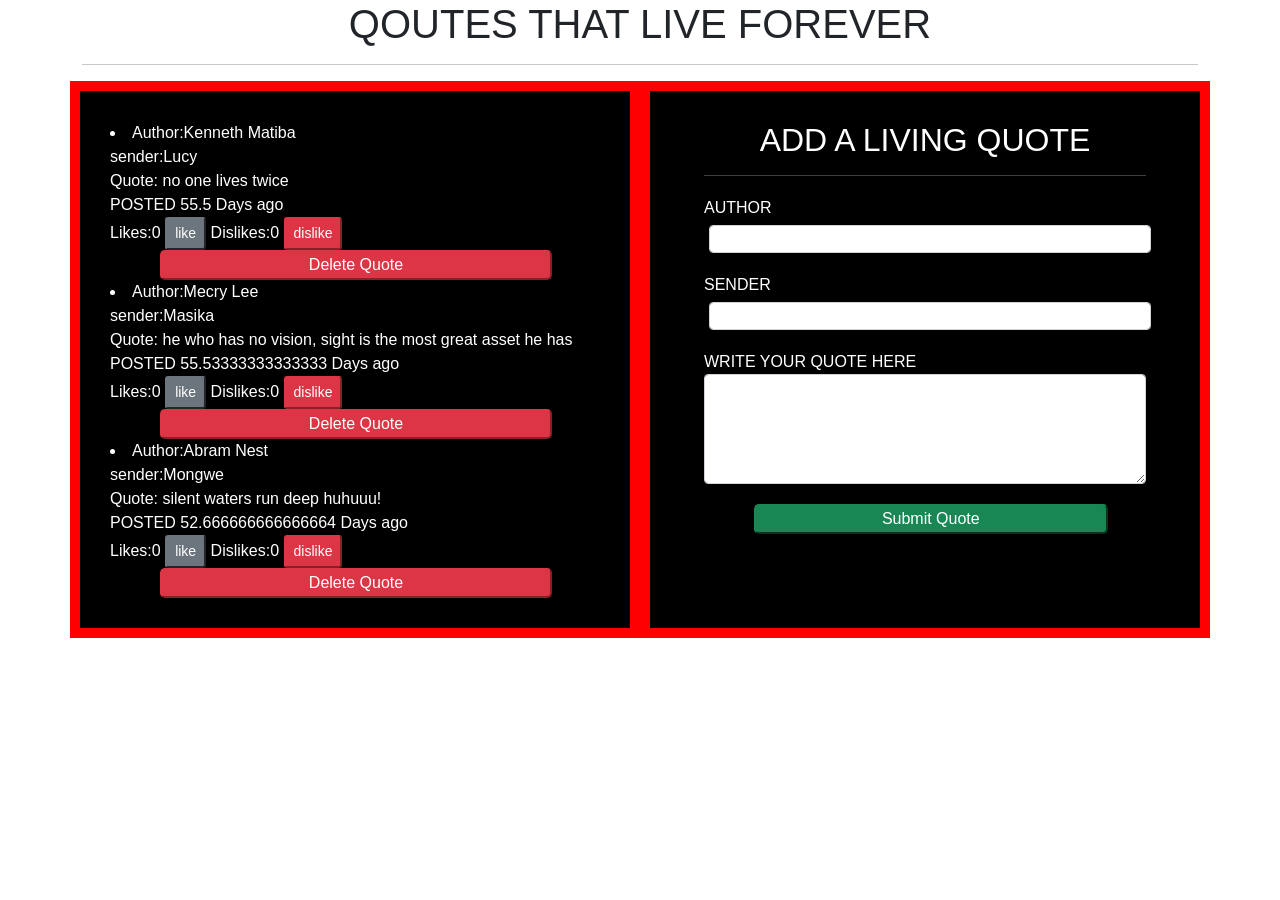
==== commit 9bd2c922: "Auto-generated commit [ci skip]" ====
--- a/index.html
+++ b/index.html
@@ -7,6 +7,6 @@
 <style>@charset "UTF-8";:root{--bs-blue:#0d6efd;--bs-indigo:#6610f2;--bs-purple:#6f42c1;--bs-pink:#d63384;--bs-red:#dc3545;--bs-orange:#fd7e14;--bs-yellow:#ffc107;--bs-green:#198754;--bs-teal:#20c997;--bs-cyan:#0dcaf0;--bs-white:#fff;--bs-gray:#6c757d;--bs-gray-dark:#343a40;--bs-gray-100:#f8f9fa;--bs-gray-200:#e9ecef;--bs-gray-300:#dee2e6;--bs-gray-400:#ced4da;--bs-gray-500:#adb5bd;--bs-gray-600:#6c757d;--bs-gray-700:#495057;--bs-gray-800:#343a40;--bs-gray-900:#212529;--bs-primary:#0d6efd;--bs-secondary:#6c757d;--bs-success:#198754;--bs-info:#0dcaf0;--bs-warning:#ffc107;--bs-danger:#dc3545;--bs-light:#f8f9fa;--bs-dark:#212529;--bs-primary-rgb:13, 110, 253;--bs-secondary-rgb:108, 117, 125;--bs-success-rgb:25, 135, 84;--bs-info-rgb:13, 202, 240;--bs-warning-rgb:255, 193, 7;--bs-danger-rgb:220, 53, 69;--bs-light-rgb:248, 249, 250;--bs-dark-rgb:33, 37, 41;--bs-white-rgb:255, 255, 255;--bs-black-rgb:0, 0, 0;--bs-body-color-rgb:33, 37, 41;--bs-body-bg-rgb:255, 255, 255;--bs-font-sans-serif:system-ui, -apple-system, "Segoe UI", Roboto, "Helvetica Neue", Arial, "Noto Sans", "Liberation Sans", sans-serif, "Apple Color Emoji", "Segoe UI Emoji", "Segoe UI Symbol", "Noto Color Emoji";--bs-font-monospace:SFMono-Regular, Menlo, Monaco, Consolas, "Liberation Mono", "Courier New", monospace;--bs-gradient:linear-gradient(180deg, rgba(255, 255, 255, .15), rgba(255, 255, 255, 0));--bs-body-font-family:var(--bs-font-sans-serif);--bs-body-font-size:1rem;--bs-body-font-weight:400;--bs-body-line-height:1.5;--bs-body-color:#212529;--bs-body-bg:#fff}*,*:before,*:after{box-sizing:border-box}@media (prefers-reduced-motion: no-preference){:root{scroll-behavior:smooth}}body{margin:0;font-family:var(--bs-body-font-family);font-size:var(--bs-body-font-size);font-weight:var(--bs-body-font-weight);line-height:var(--bs-body-line-height);color:var(--bs-body-color);text-align:var(--bs-body-text-align);background-color:var(--bs-body-bg);-webkit-text-size-adjust:100%;-webkit-tap-highlight-color:rgba(0,0,0,0)}*{box-sizing:border-box;margin:0;padding:0}body{font-family:sans-serif}</style><link rel="stylesheet" href="styles.9fc61b99c230800b.css" media="print" onload="this.media='all'"><noscript><link rel="stylesheet" href="styles.9fc61b99c230800b.css"></noscript></head>
 <body>
   <app-root></app-root>
-<script src="runtime.3880959c153976d8.js" type="module"></script><script src="polyfills.6679a72834c82d24.js" type="module"></script><script src="main.d0c2d0df82d0cea3.js" type="module"></script>
+<script src="runtime.3880959c153976d8.js" type="module"></script><script src="polyfills.6679a72834c82d24.js" type="module"></script><script src="main.de66ede608b1760f.js" type="module"></script>
 
 </body></html>
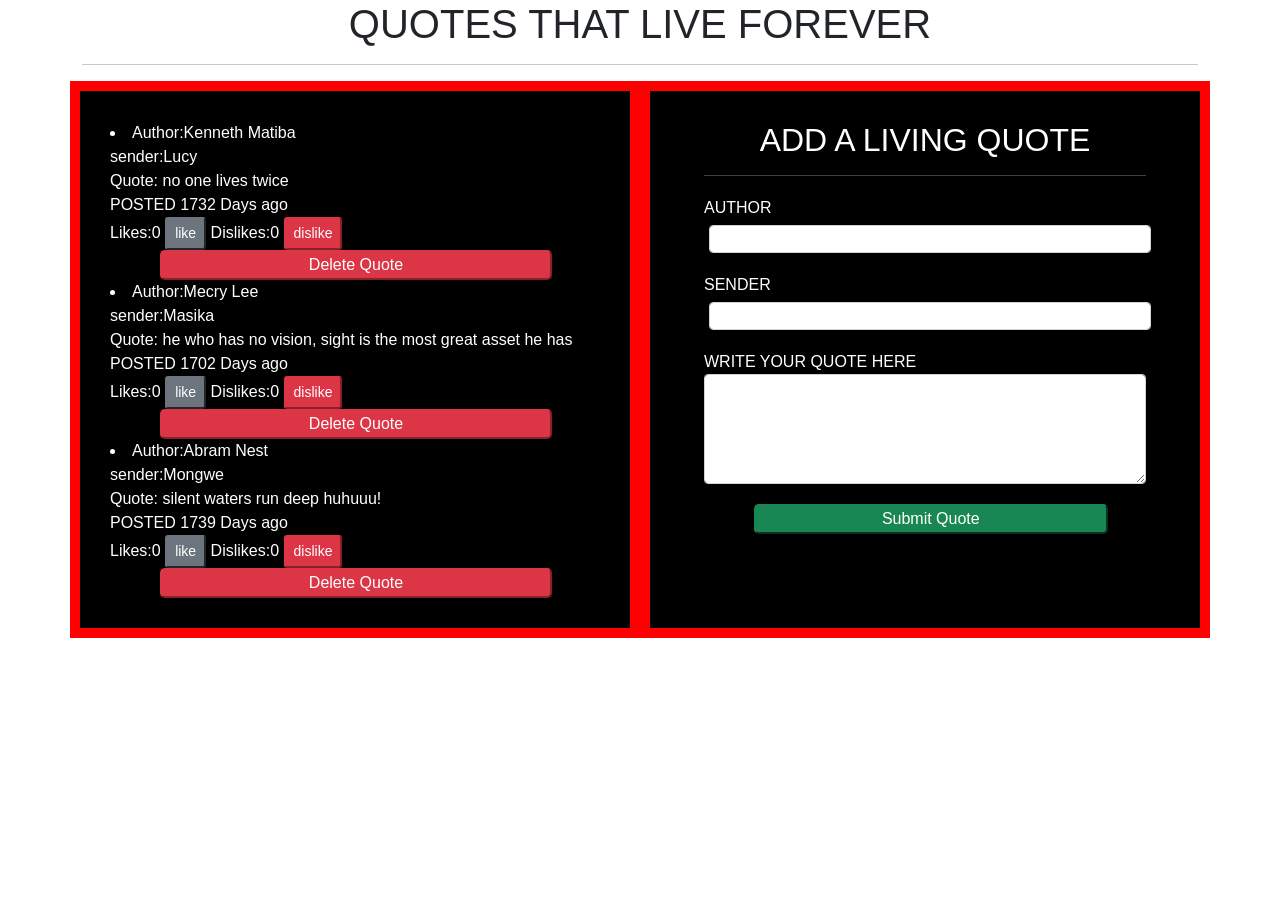
==== commit ebcc3bcd: "Auto-generated commit [ci skip]" ====
--- a/index.html
+++ b/index.html
@@ -7,6 +7,6 @@
 <style>@charset "UTF-8";:root{--bs-blue:#0d6efd;--bs-indigo:#6610f2;--bs-purple:#6f42c1;--bs-pink:#d63384;--bs-red:#dc3545;--bs-orange:#fd7e14;--bs-yellow:#ffc107;--bs-green:#198754;--bs-teal:#20c997;--bs-cyan:#0dcaf0;--bs-white:#fff;--bs-gray:#6c757d;--bs-gray-dark:#343a40;--bs-gray-100:#f8f9fa;--bs-gray-200:#e9ecef;--bs-gray-300:#dee2e6;--bs-gray-400:#ced4da;--bs-gray-500:#adb5bd;--bs-gray-600:#6c757d;--bs-gray-700:#495057;--bs-gray-800:#343a40;--bs-gray-900:#212529;--bs-primary:#0d6efd;--bs-secondary:#6c757d;--bs-success:#198754;--bs-info:#0dcaf0;--bs-warning:#ffc107;--bs-danger:#dc3545;--bs-light:#f8f9fa;--bs-dark:#212529;--bs-primary-rgb:13, 110, 253;--bs-secondary-rgb:108, 117, 125;--bs-success-rgb:25, 135, 84;--bs-info-rgb:13, 202, 240;--bs-warning-rgb:255, 193, 7;--bs-danger-rgb:220, 53, 69;--bs-light-rgb:248, 249, 250;--bs-dark-rgb:33, 37, 41;--bs-white-rgb:255, 255, 255;--bs-black-rgb:0, 0, 0;--bs-body-color-rgb:33, 37, 41;--bs-body-bg-rgb:255, 255, 255;--bs-font-sans-serif:system-ui, -apple-system, "Segoe UI", Roboto, "Helvetica Neue", Arial, "Noto Sans", "Liberation Sans", sans-serif, "Apple Color Emoji", "Segoe UI Emoji", "Segoe UI Symbol", "Noto Color Emoji";--bs-font-monospace:SFMono-Regular, Menlo, Monaco, Consolas, "Liberation Mono", "Courier New", monospace;--bs-gradient:linear-gradient(180deg, rgba(255, 255, 255, .15), rgba(255, 255, 255, 0));--bs-body-font-family:var(--bs-font-sans-serif);--bs-body-font-size:1rem;--bs-body-font-weight:400;--bs-body-line-height:1.5;--bs-body-color:#212529;--bs-body-bg:#fff}*,*:before,*:after{box-sizing:border-box}@media (prefers-reduced-motion: no-preference){:root{scroll-behavior:smooth}}body{margin:0;font-family:var(--bs-body-font-family);font-size:var(--bs-body-font-size);font-weight:var(--bs-body-font-weight);line-height:var(--bs-body-line-height);color:var(--bs-body-color);text-align:var(--bs-body-text-align);background-color:var(--bs-body-bg);-webkit-text-size-adjust:100%;-webkit-tap-highlight-color:rgba(0,0,0,0)}*{box-sizing:border-box;margin:0;padding:0}body{font-family:sans-serif}</style><link rel="stylesheet" href="styles.9fc61b99c230800b.css" media="print" onload="this.media='all'"><noscript><link rel="stylesheet" href="styles.9fc61b99c230800b.css"></noscript></head>
 <body>
   <app-root></app-root>
-<script src="runtime.3880959c153976d8.js" type="module"></script><script src="polyfills.6679a72834c82d24.js" type="module"></script><script src="main.de66ede608b1760f.js" type="module"></script>
+<script src="runtime.3880959c153976d8.js" type="module"></script><script src="polyfills.6679a72834c82d24.js" type="module"></script><script src="main.2b3e23196d1a18be.js" type="module"></script>
 
 </body></html>
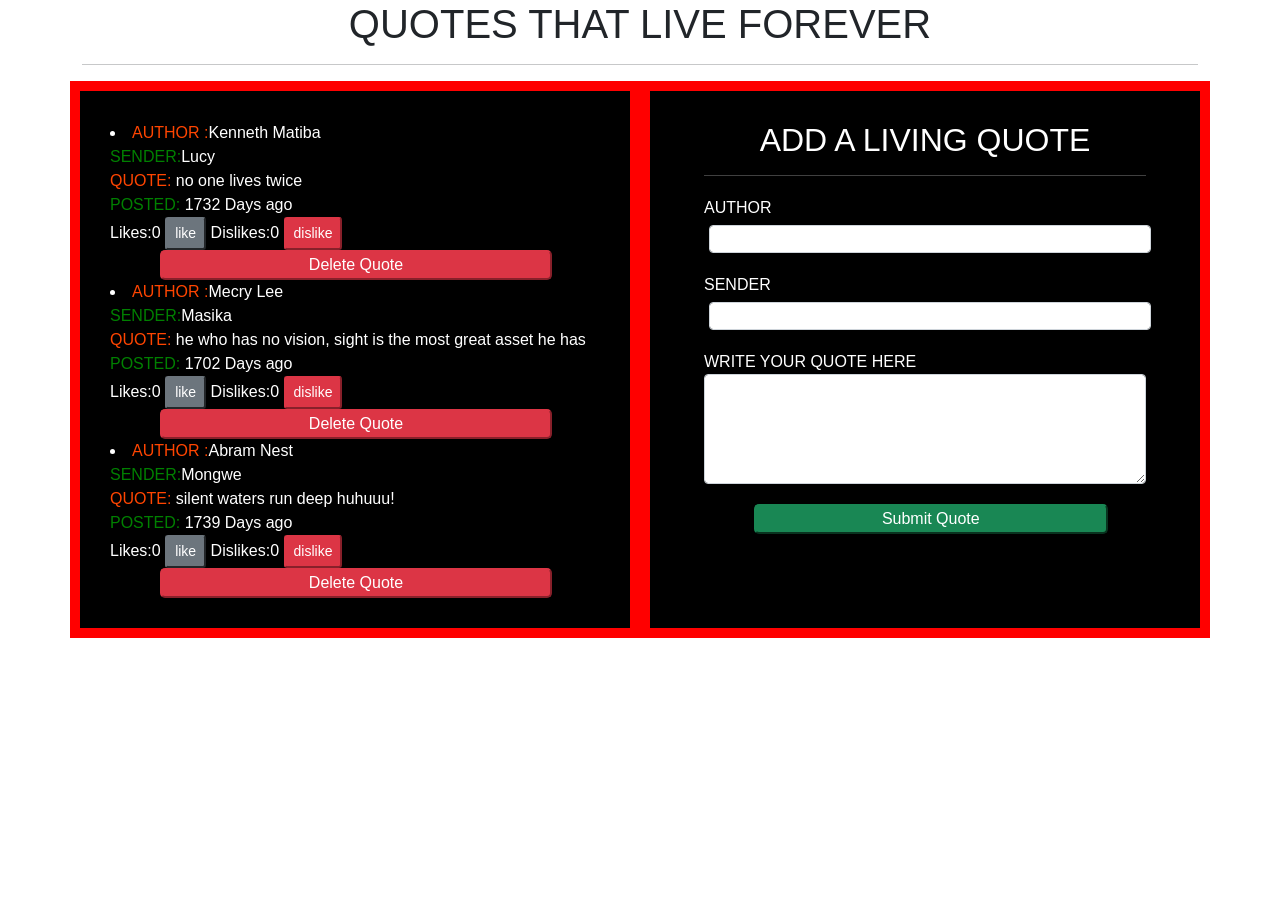
==== commit 6ee83e6a: "Auto-generated commit [ci skip]" ====
--- a/index.html
+++ b/index.html
@@ -7,6 +7,6 @@
 <style>@charset "UTF-8";:root{--bs-blue:#0d6efd;--bs-indigo:#6610f2;--bs-purple:#6f42c1;--bs-pink:#d63384;--bs-red:#dc3545;--bs-orange:#fd7e14;--bs-yellow:#ffc107;--bs-green:#198754;--bs-teal:#20c997;--bs-cyan:#0dcaf0;--bs-white:#fff;--bs-gray:#6c757d;--bs-gray-dark:#343a40;--bs-gray-100:#f8f9fa;--bs-gray-200:#e9ecef;--bs-gray-300:#dee2e6;--bs-gray-400:#ced4da;--bs-gray-500:#adb5bd;--bs-gray-600:#6c757d;--bs-gray-700:#495057;--bs-gray-800:#343a40;--bs-gray-900:#212529;--bs-primary:#0d6efd;--bs-secondary:#6c757d;--bs-success:#198754;--bs-info:#0dcaf0;--bs-warning:#ffc107;--bs-danger:#dc3545;--bs-light:#f8f9fa;--bs-dark:#212529;--bs-primary-rgb:13, 110, 253;--bs-secondary-rgb:108, 117, 125;--bs-success-rgb:25, 135, 84;--bs-info-rgb:13, 202, 240;--bs-warning-rgb:255, 193, 7;--bs-danger-rgb:220, 53, 69;--bs-light-rgb:248, 249, 250;--bs-dark-rgb:33, 37, 41;--bs-white-rgb:255, 255, 255;--bs-black-rgb:0, 0, 0;--bs-body-color-rgb:33, 37, 41;--bs-body-bg-rgb:255, 255, 255;--bs-font-sans-serif:system-ui, -apple-system, "Segoe UI", Roboto, "Helvetica Neue", Arial, "Noto Sans", "Liberation Sans", sans-serif, "Apple Color Emoji", "Segoe UI Emoji", "Segoe UI Symbol", "Noto Color Emoji";--bs-font-monospace:SFMono-Regular, Menlo, Monaco, Consolas, "Liberation Mono", "Courier New", monospace;--bs-gradient:linear-gradient(180deg, rgba(255, 255, 255, .15), rgba(255, 255, 255, 0));--bs-body-font-family:var(--bs-font-sans-serif);--bs-body-font-size:1rem;--bs-body-font-weight:400;--bs-body-line-height:1.5;--bs-body-color:#212529;--bs-body-bg:#fff}*,*:before,*:after{box-sizing:border-box}@media (prefers-reduced-motion: no-preference){:root{scroll-behavior:smooth}}body{margin:0;font-family:var(--bs-body-font-family);font-size:var(--bs-body-font-size);font-weight:var(--bs-body-font-weight);line-height:var(--bs-body-line-height);color:var(--bs-body-color);text-align:var(--bs-body-text-align);background-color:var(--bs-body-bg);-webkit-text-size-adjust:100%;-webkit-tap-highlight-color:rgba(0,0,0,0)}*{box-sizing:border-box;margin:0;padding:0}body{font-family:sans-serif}</style><link rel="stylesheet" href="styles.9fc61b99c230800b.css" media="print" onload="this.media='all'"><noscript><link rel="stylesheet" href="styles.9fc61b99c230800b.css"></noscript></head>
 <body>
   <app-root></app-root>
-<script src="runtime.3880959c153976d8.js" type="module"></script><script src="polyfills.6679a72834c82d24.js" type="module"></script><script src="main.2b3e23196d1a18be.js" type="module"></script>
+<script src="runtime.3880959c153976d8.js" type="module"></script><script src="polyfills.6679a72834c82d24.js" type="module"></script><script src="main.65abd202de72c87f.js" type="module"></script>
 
 </body></html>
